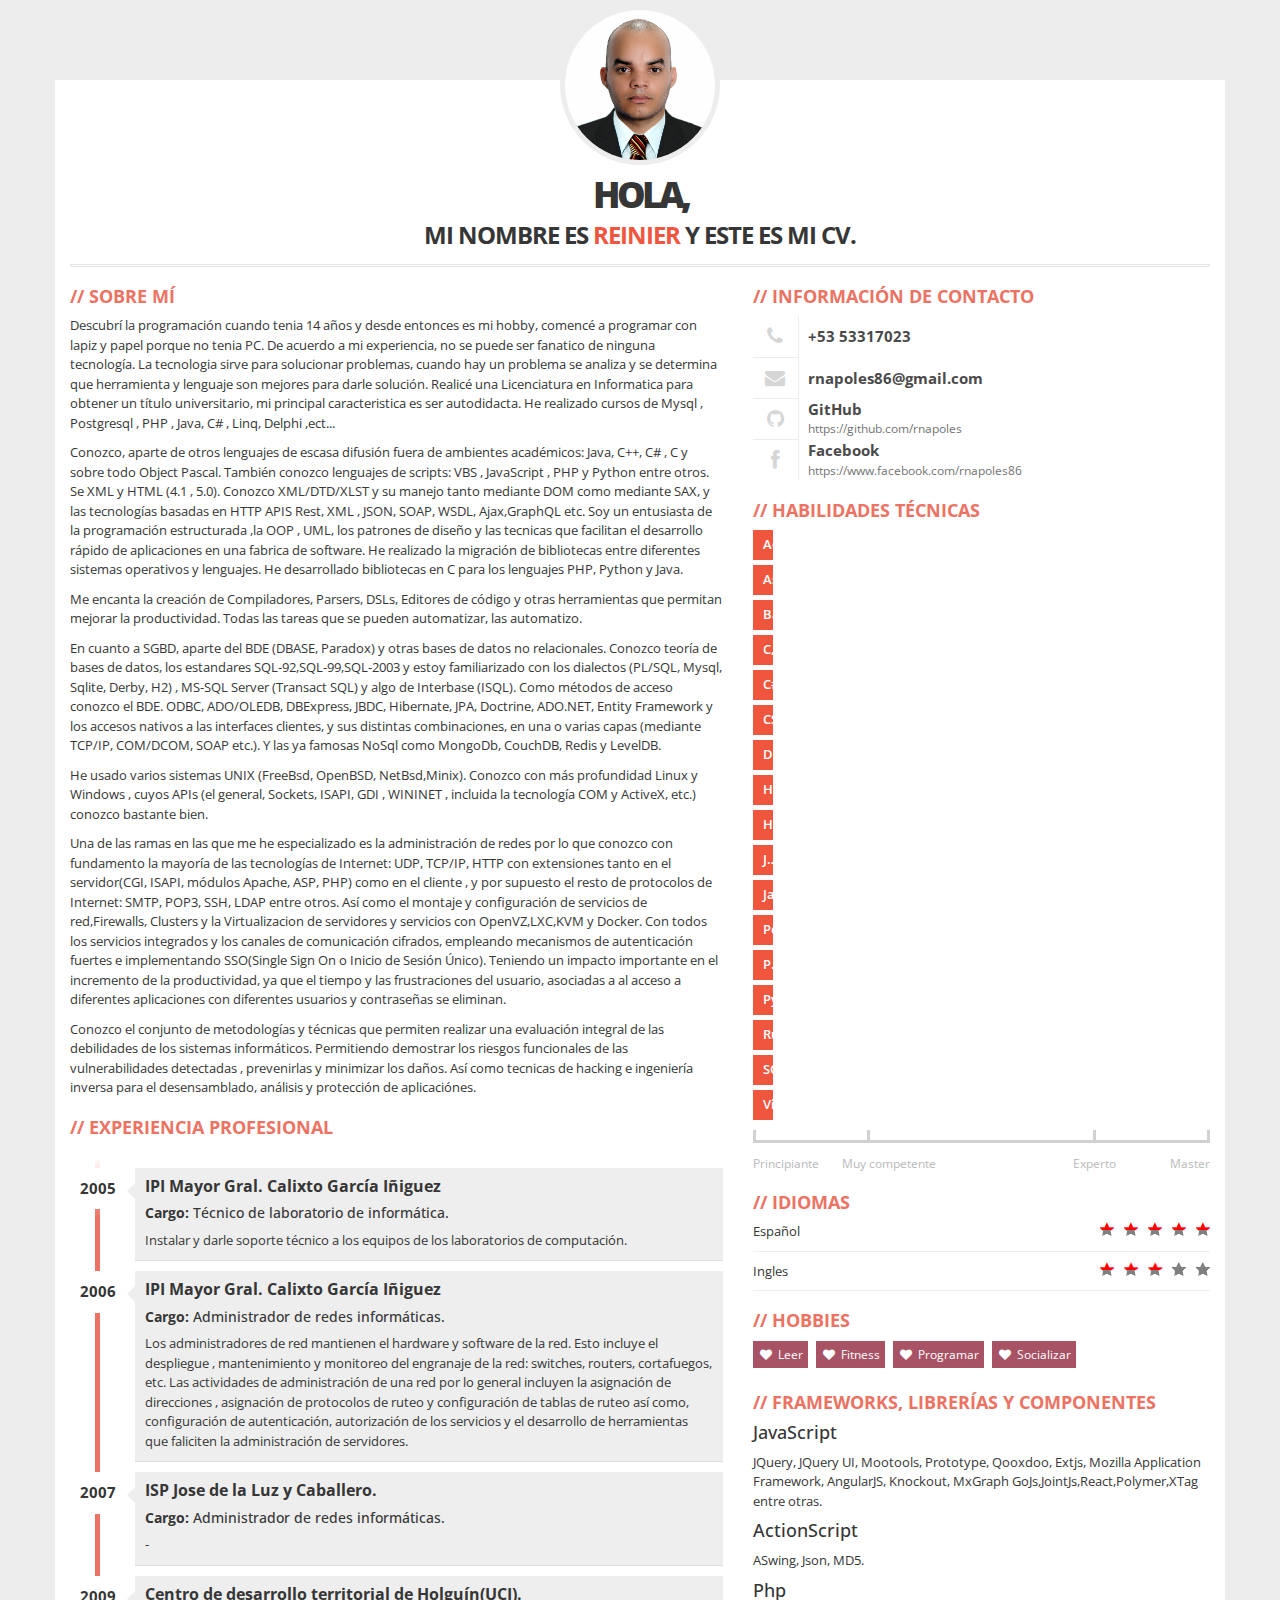
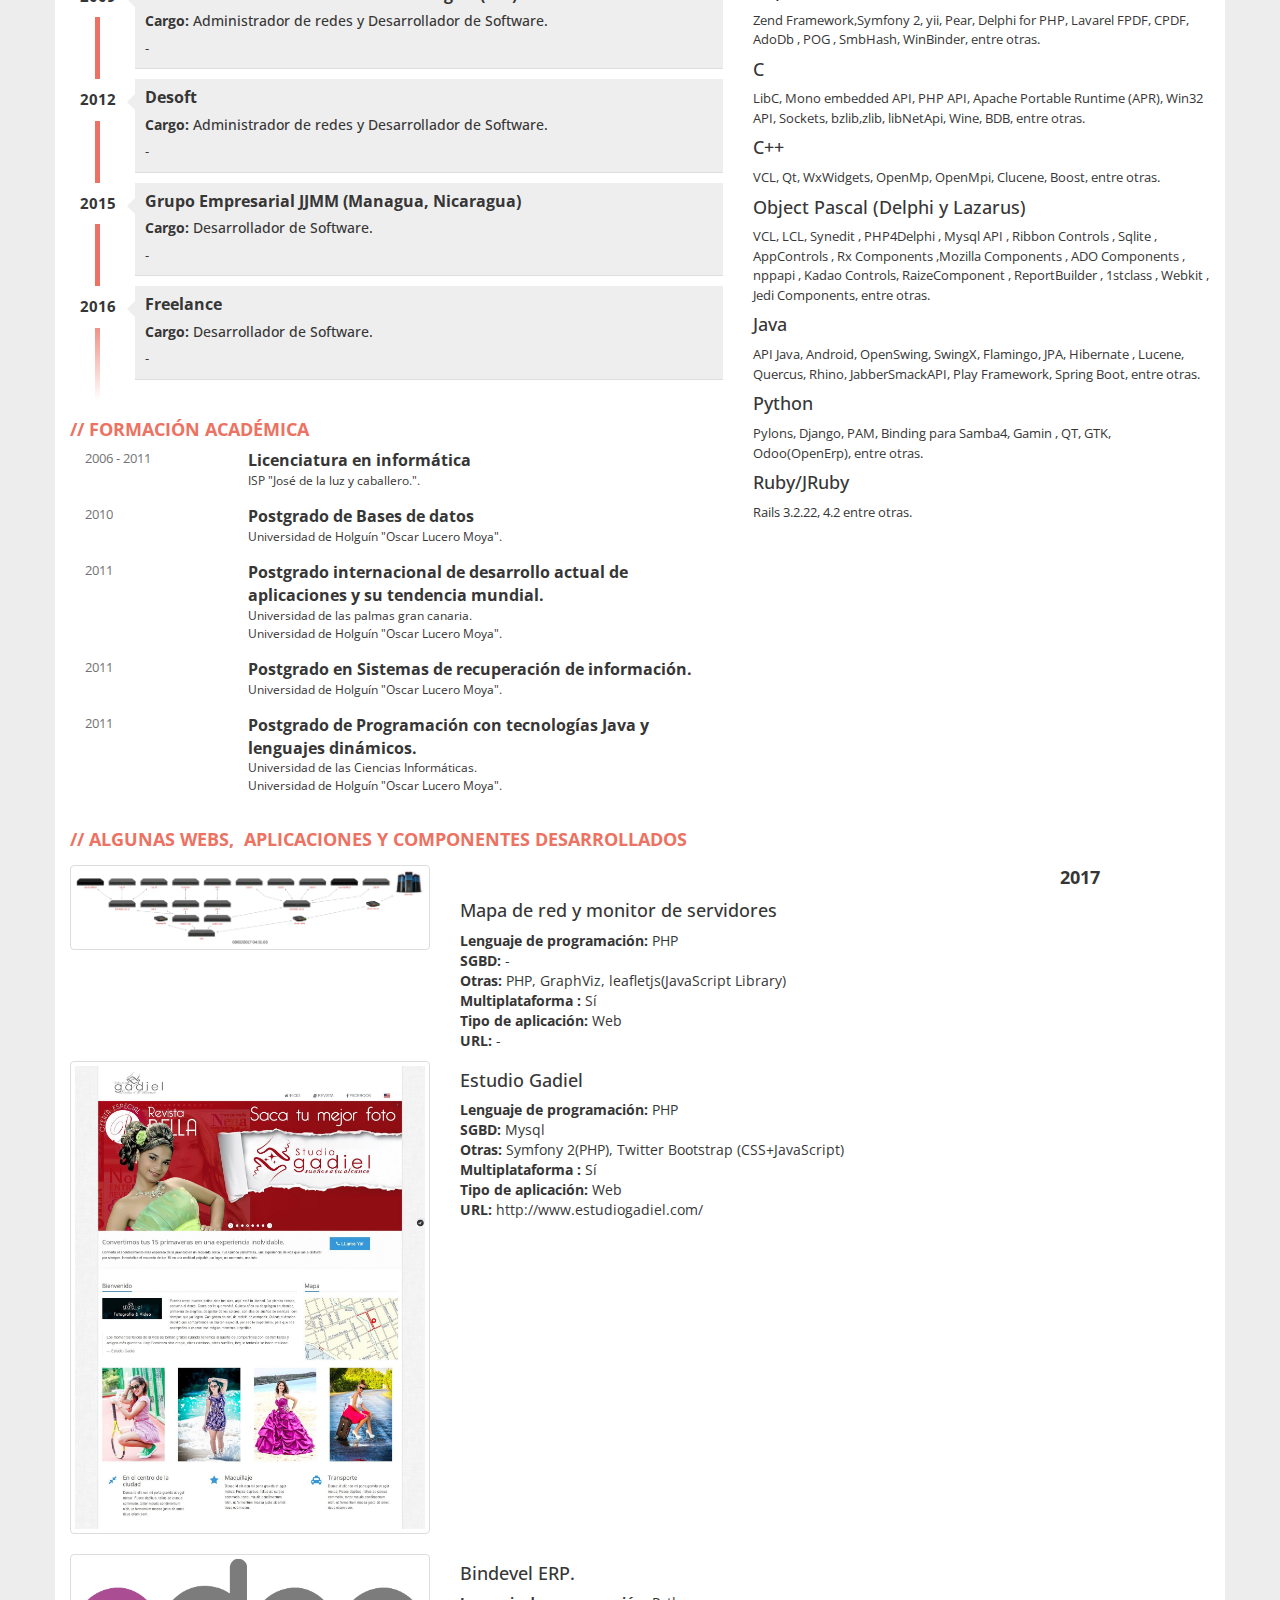
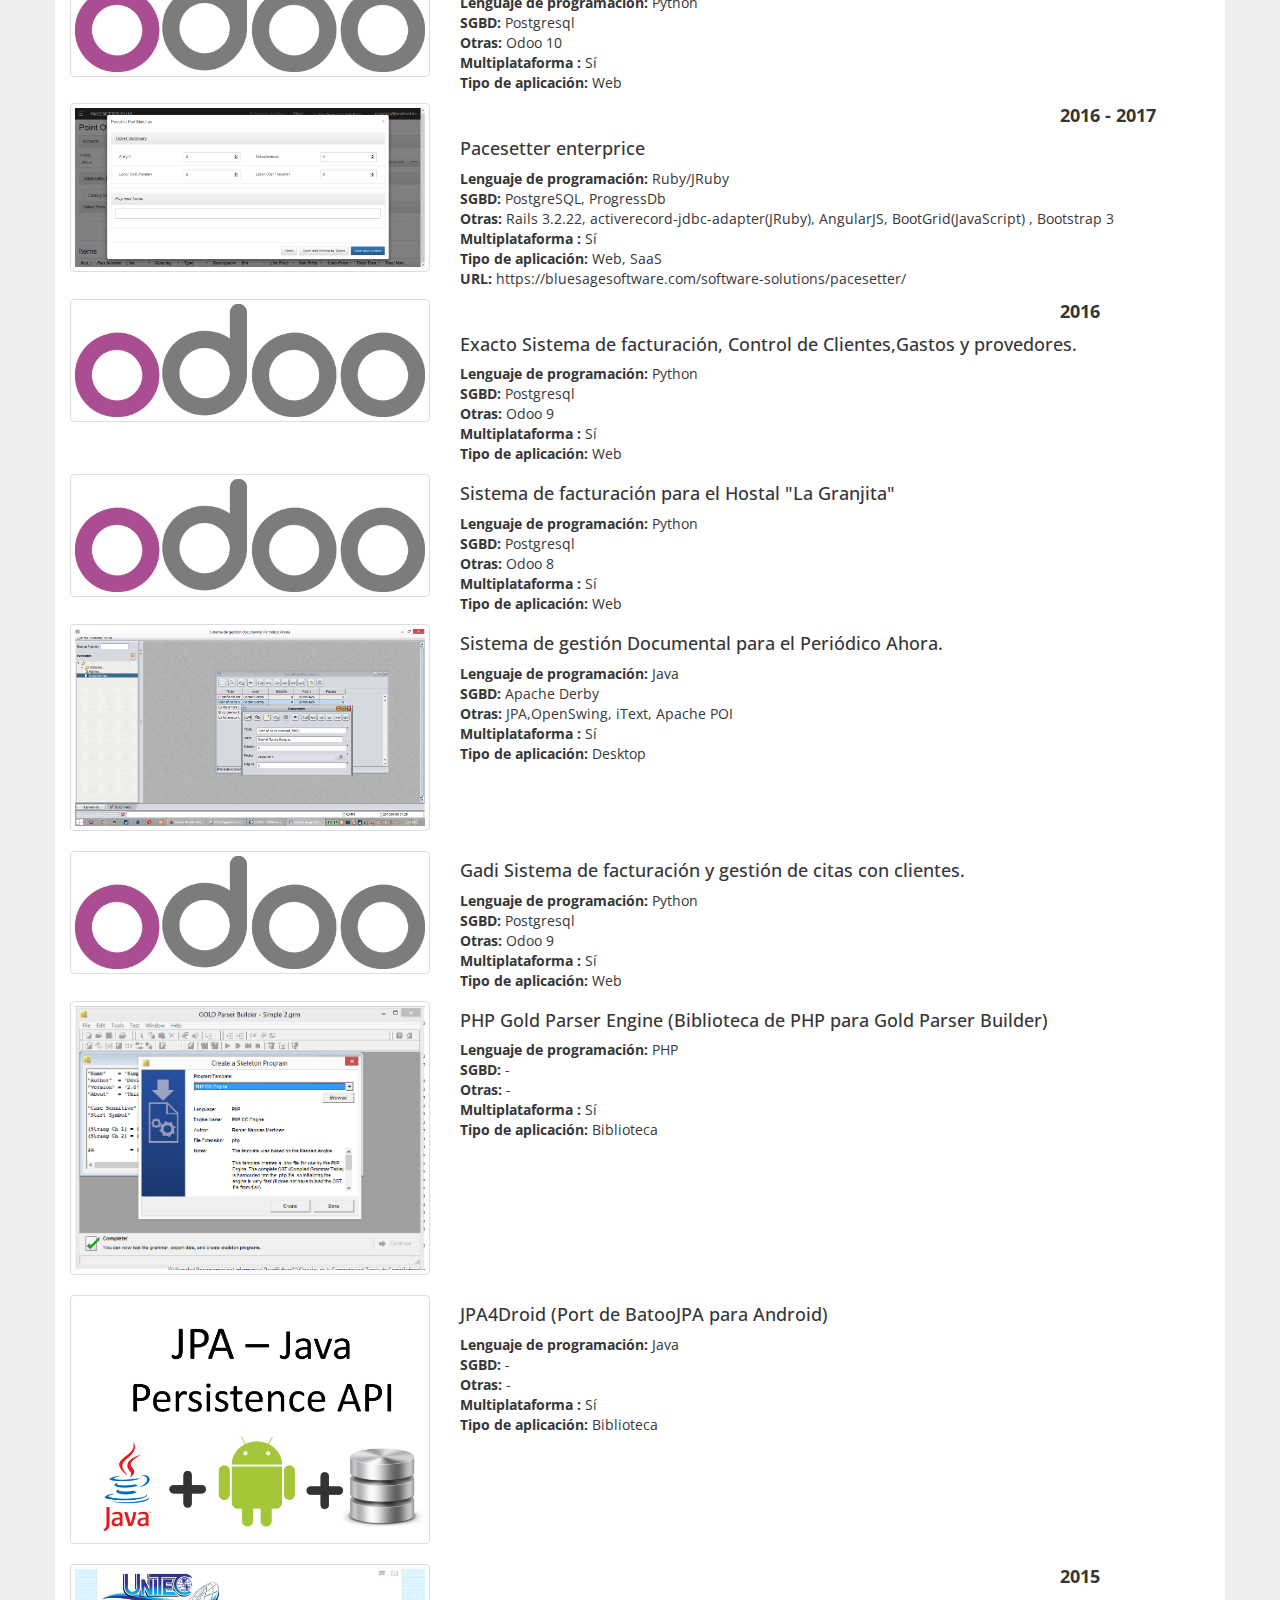
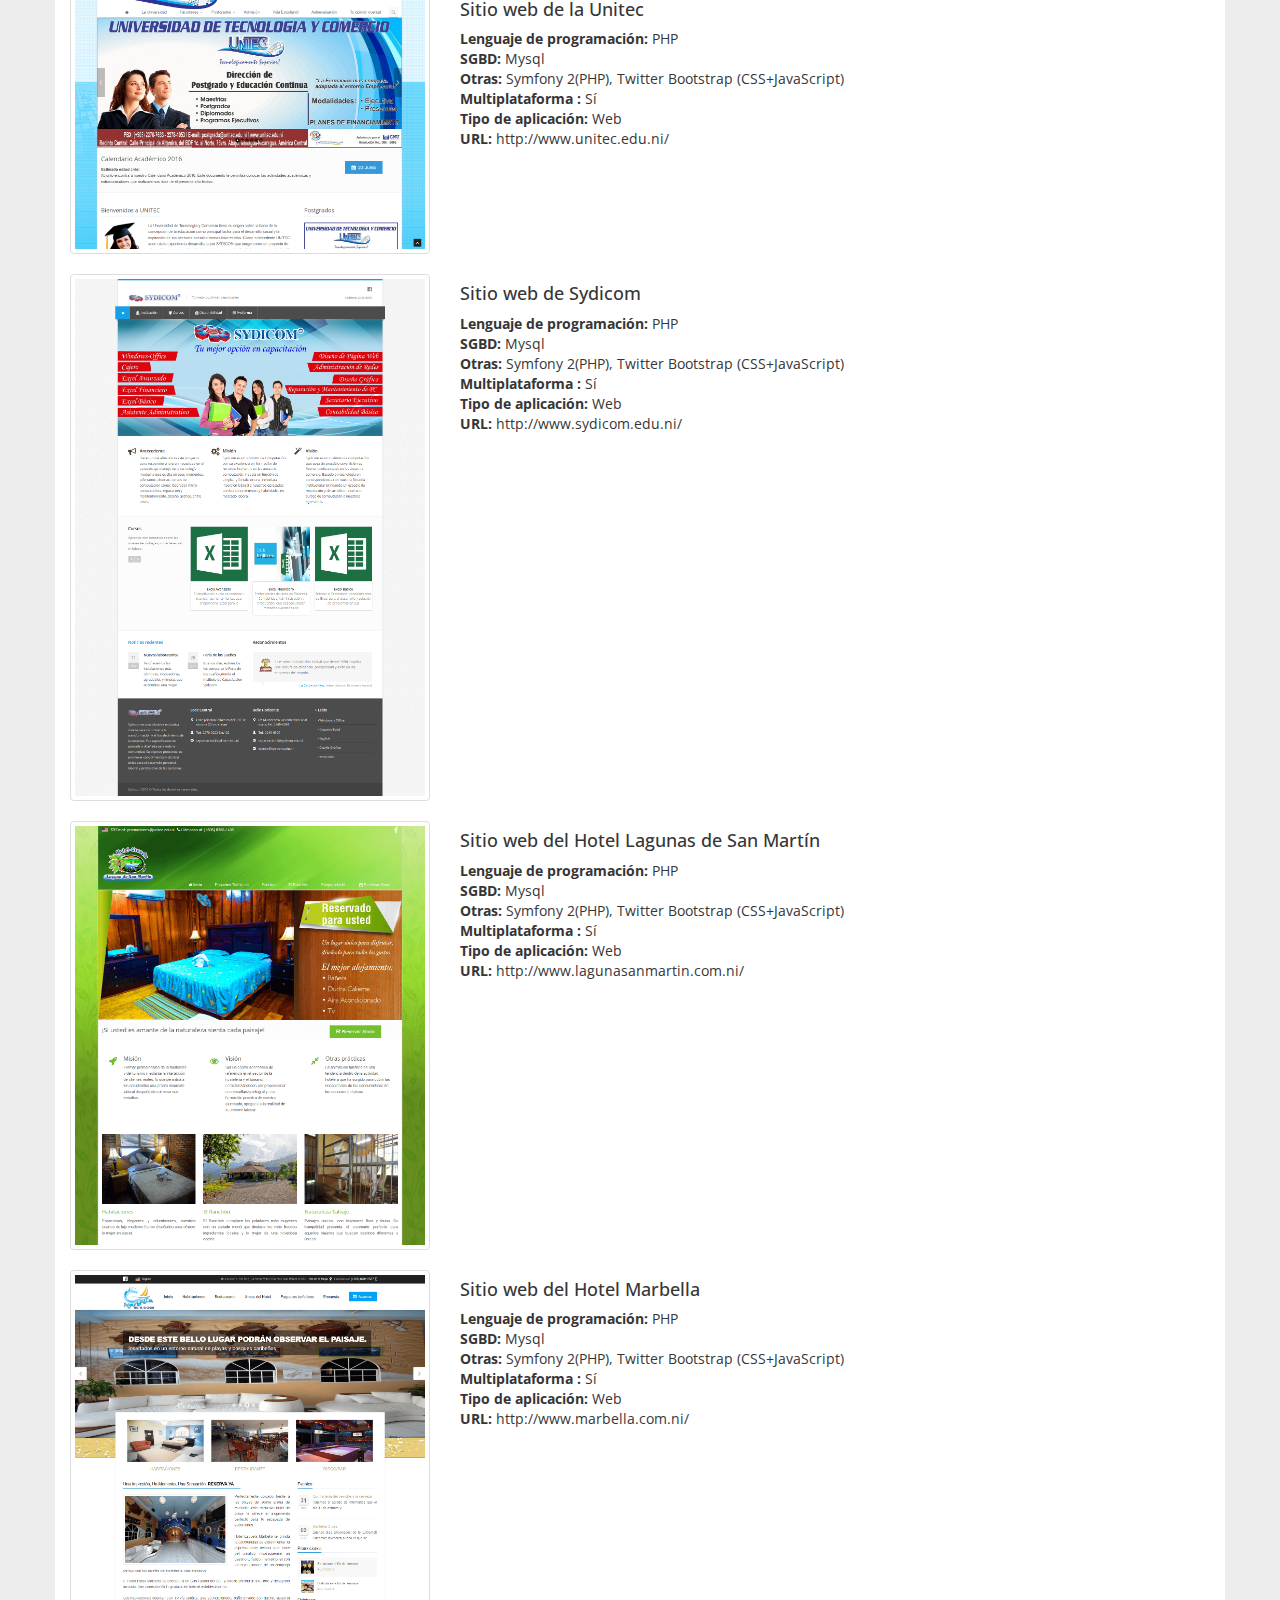
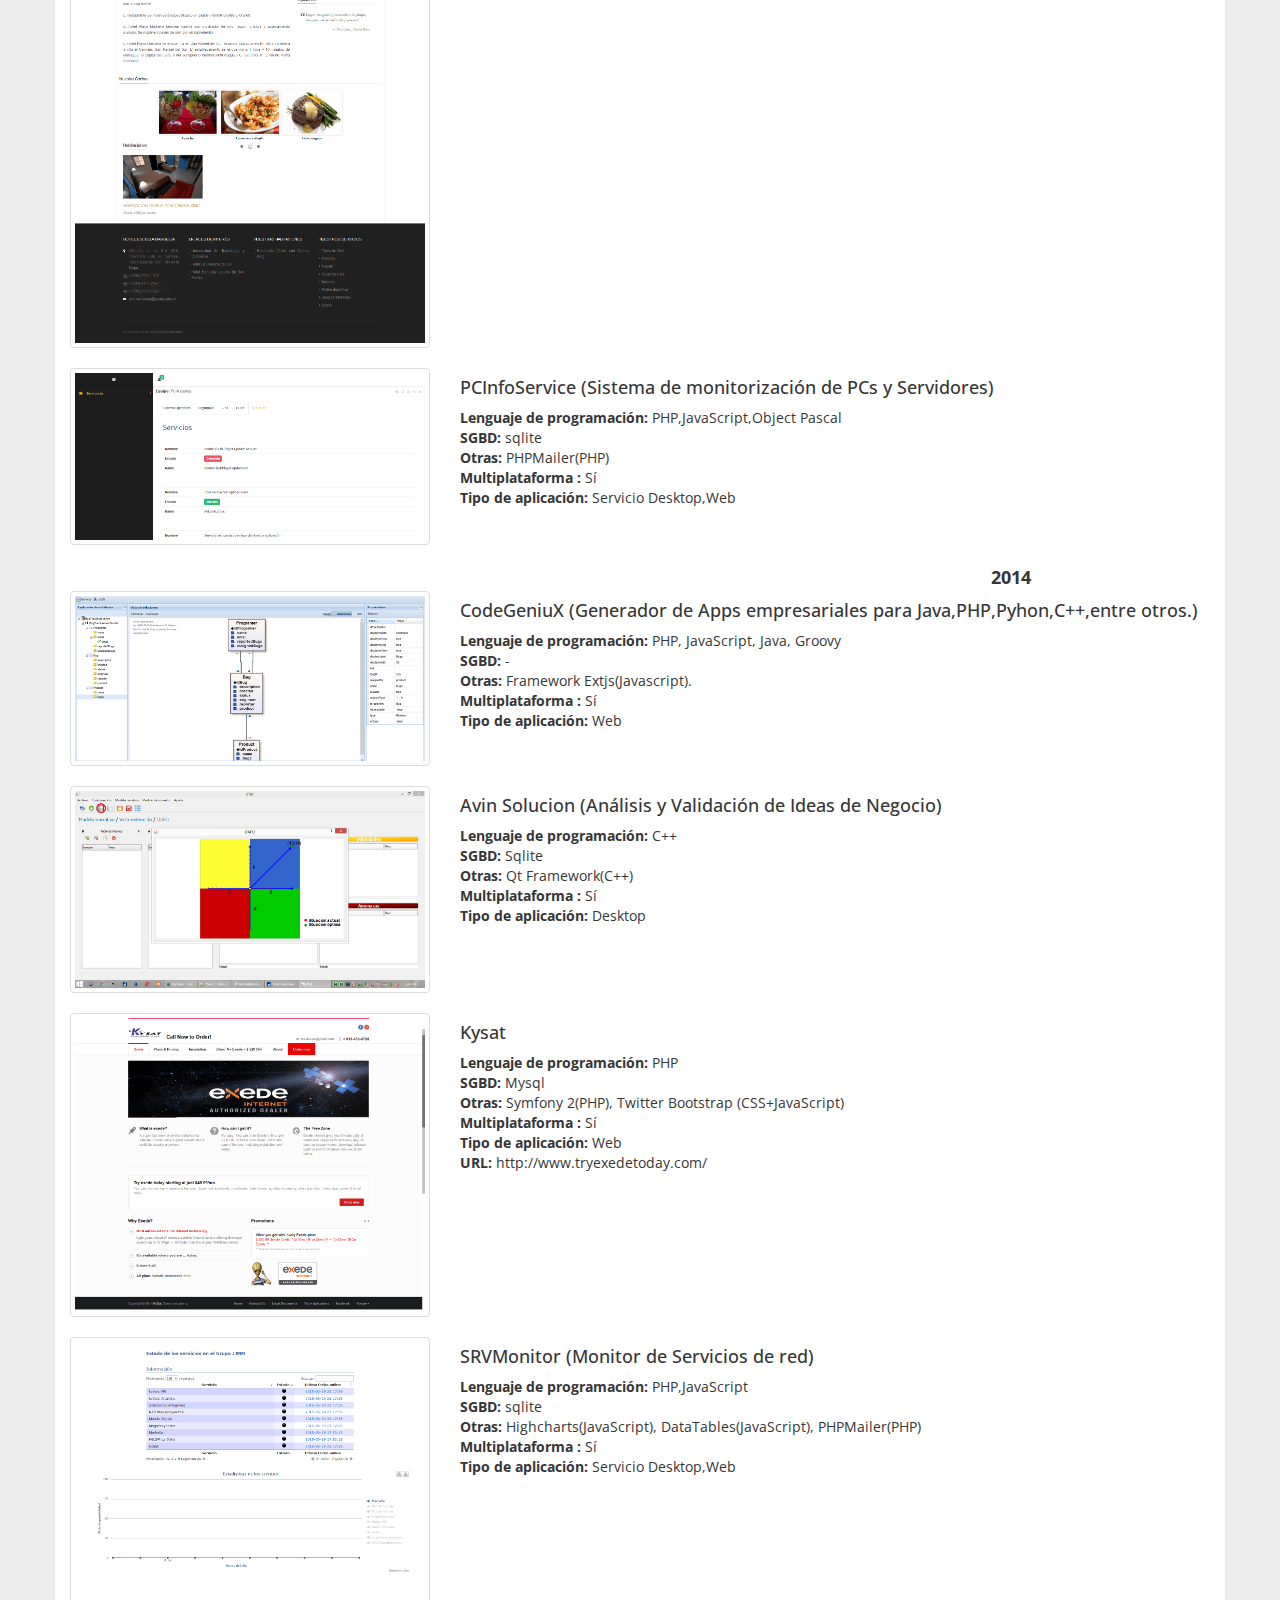
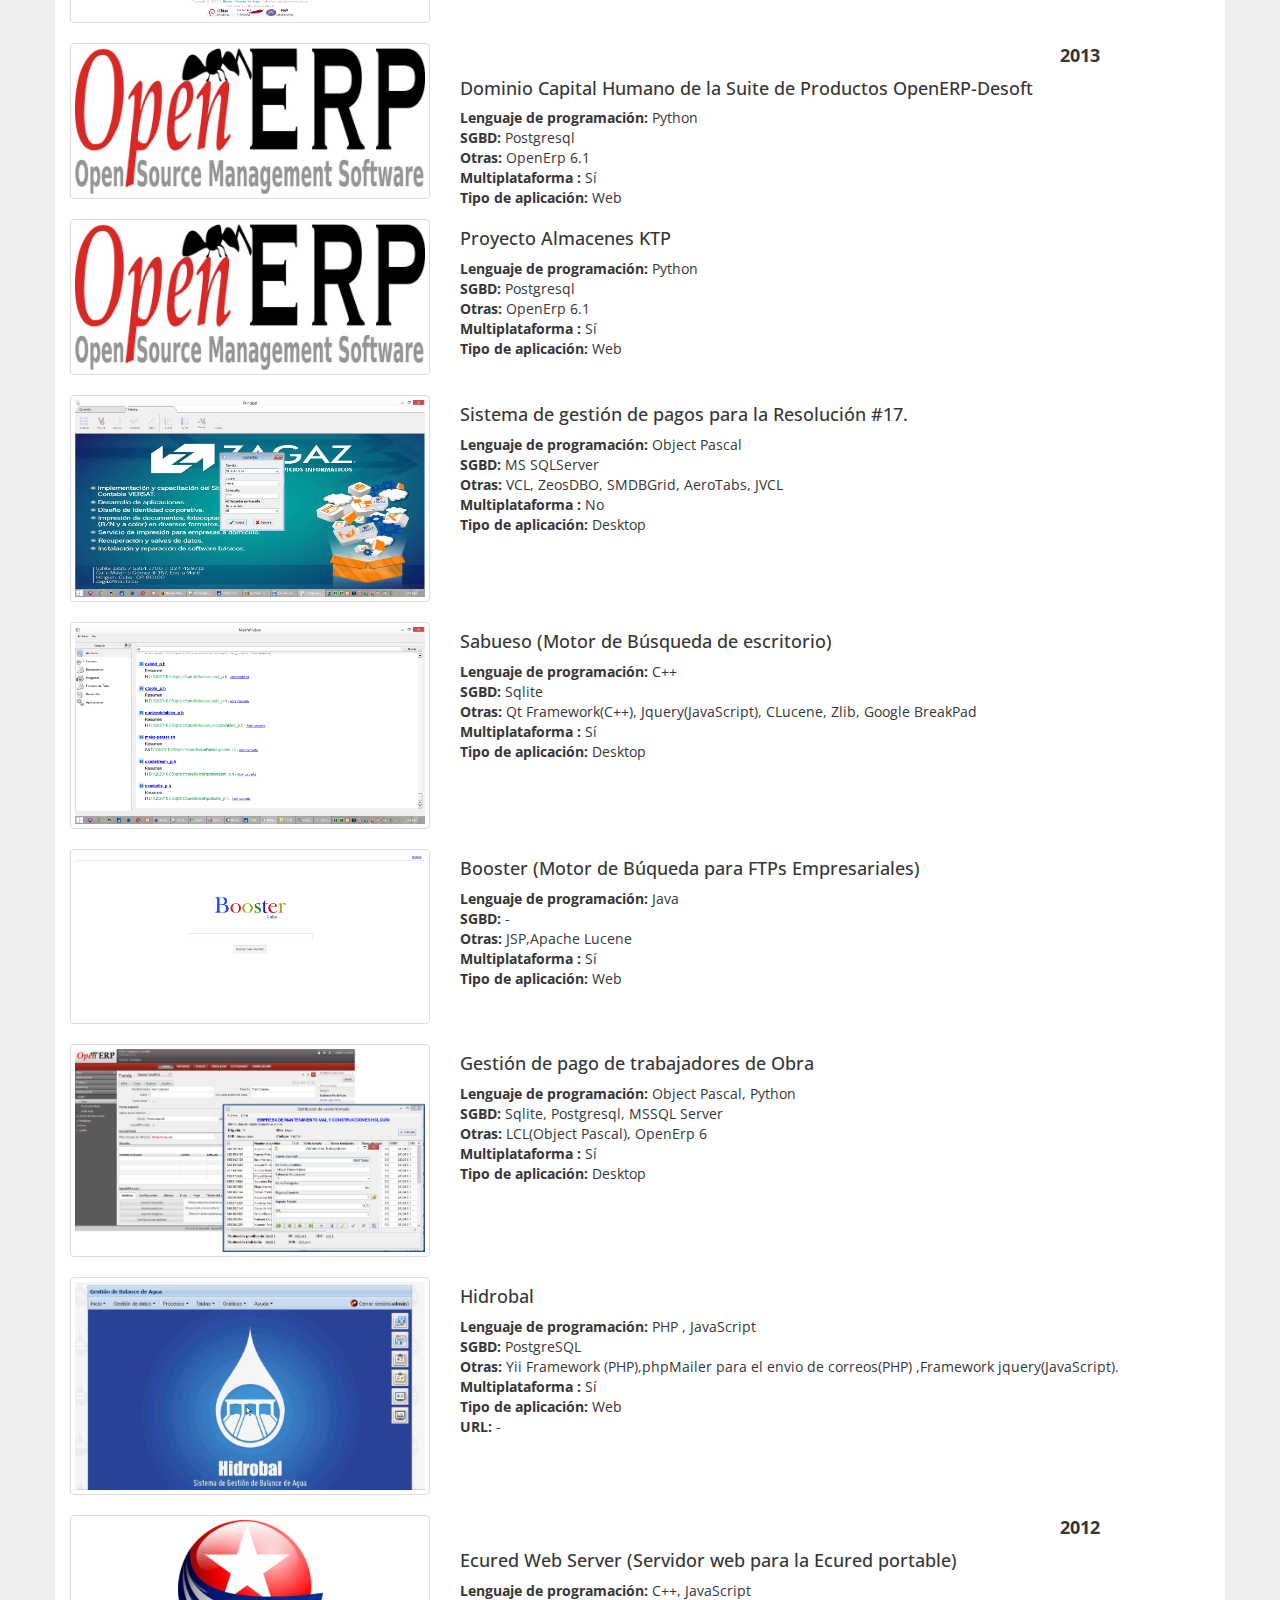
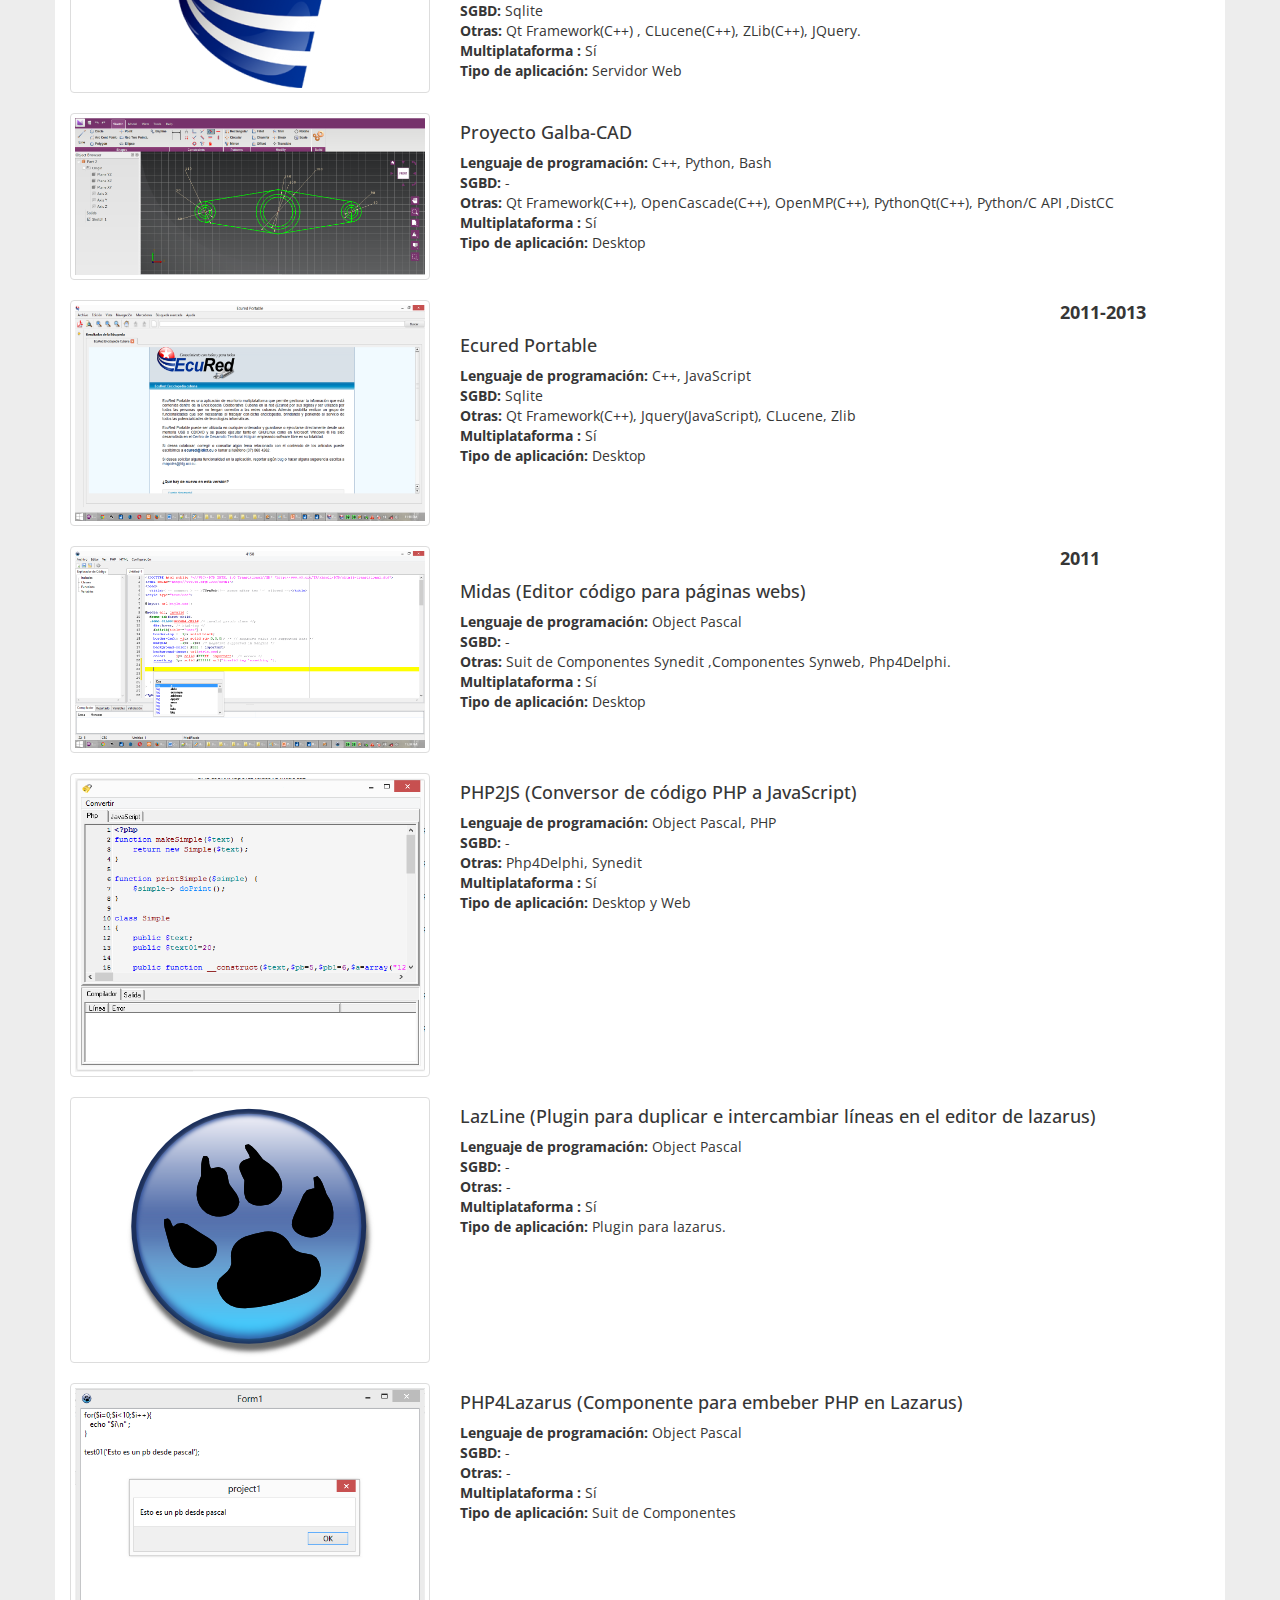
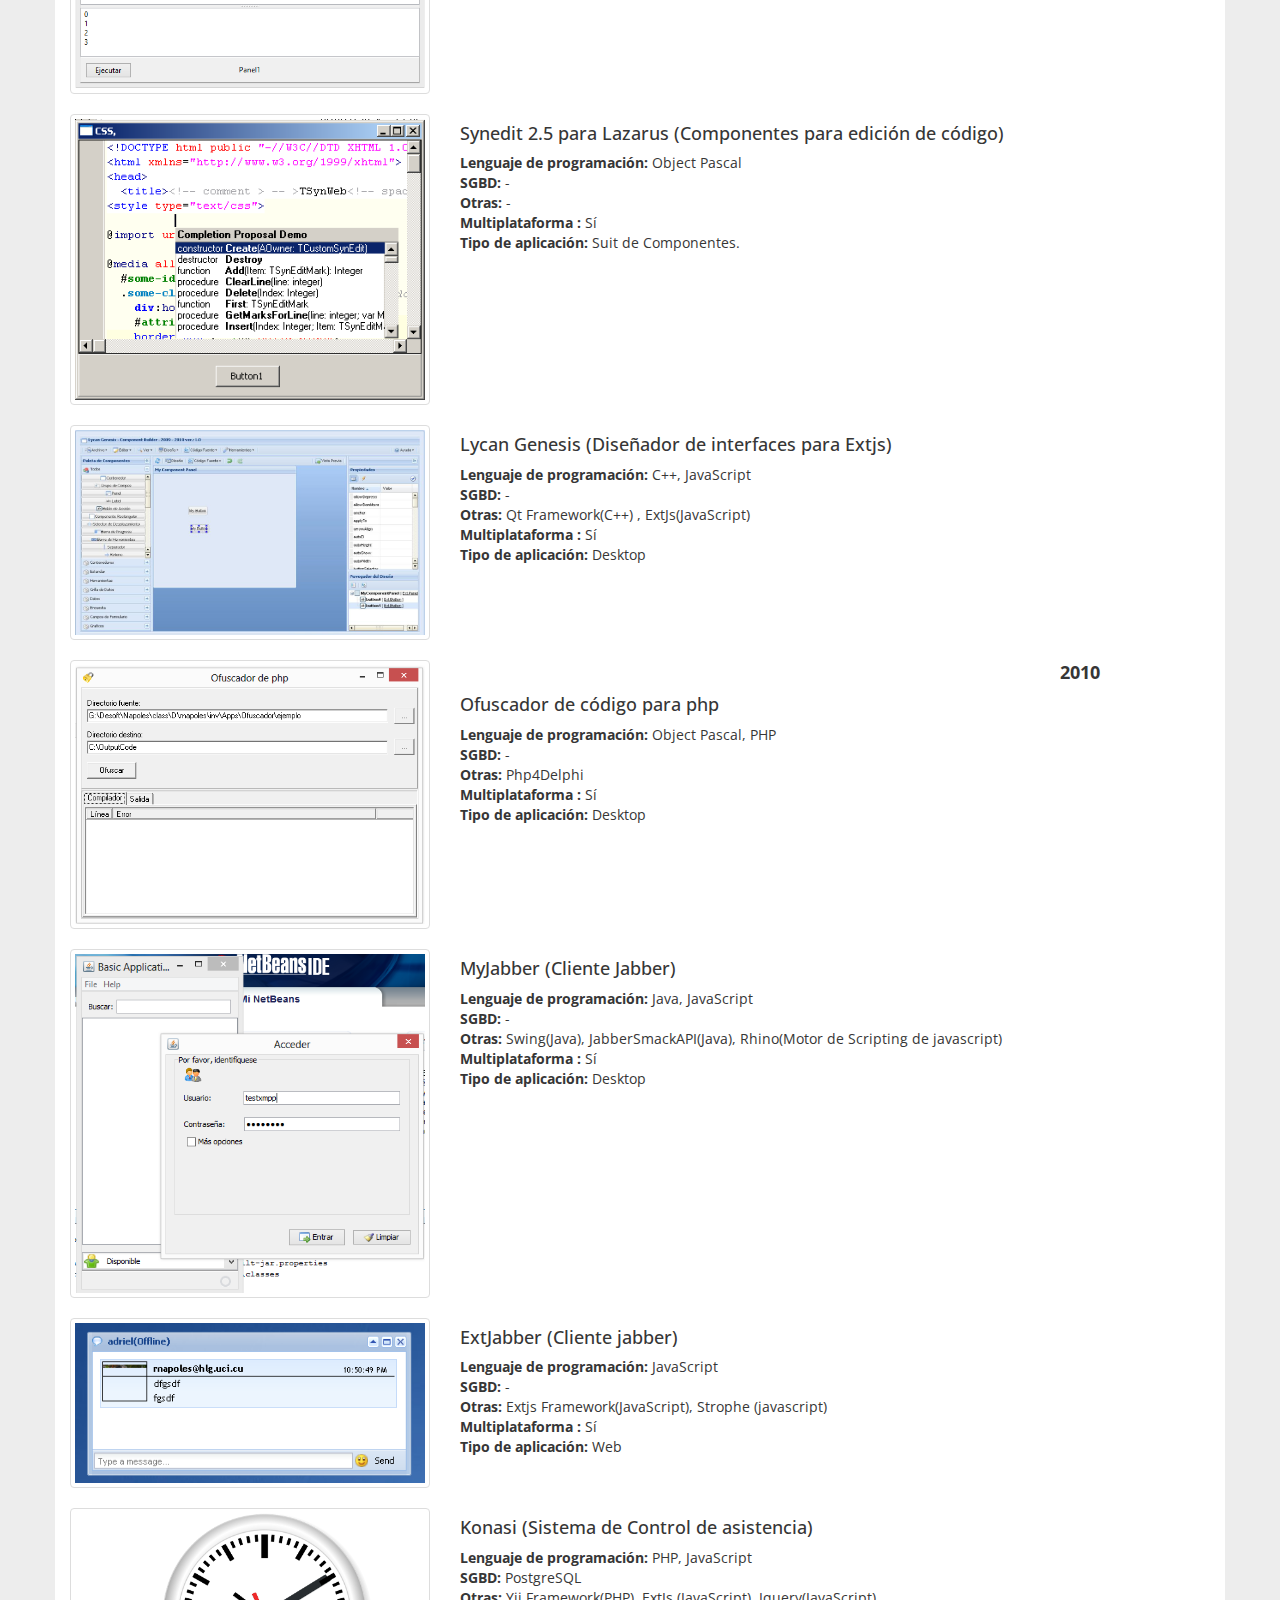
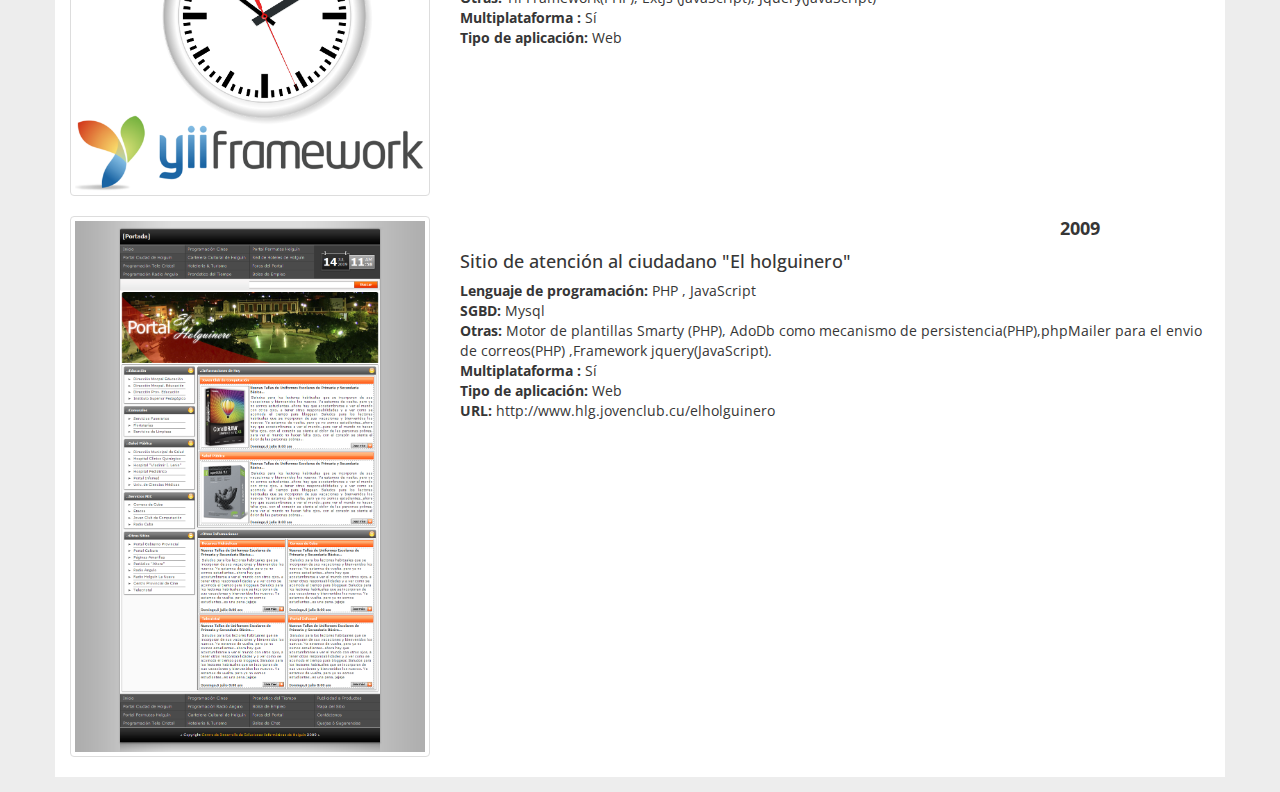
==== resume/index.html @ efaf10af "- update" ====
<!DOCTYPE html>
<html lang="en">
    <head>
    <meta charset="utf-8">
    <meta http-equiv="X-UA-Compatible" content="IE=edge,chrome=1" />
    <meta name="viewport" content="width=device-width, initial-scale=1">
    <title>Reinier N&aacute;poles Mart&iacute;nez</title>
    <link href="css/bootstrap.min.css" rel="stylesheet">
    <link href="css/font-awesome.css" rel="stylesheet">
    <link href="css/main.css" rel="stylesheet">
    <link rel="stylesheet" href="js/plugins/fancybox/jquery.fancybox.css">
    <!--[if lt IE 9]>
        <script src="js/html5shiv.js"></script>
        <script src="js/respond.min.js"></script>
    <![endif]-->
    </head>
    <body>
    <div class="container">
        <div class="row">
        <div class="col-xs-12">
            <div id="photo-header" class="text-center">
            <!-- PHOTO (AVATAR) -->
            <div id="photo">
                <img src="img/avatar/rnapoles.jpg" alt="avatar">
            </div>
            <div id="text-header">
                <h1>Hola,<br> mi nombre es <span>Reinier</span> y este es mi CV.</h1>
            </div>
            </div>
        </div>
        </div>
        <div class="row">

            <div class="col-xs-12 col-sm-7">
                <!-- ABOUT ME -->
                <div class="box">
                    <h2>Sobre m&iacute;</h2>
                    <p>
                        <p>
                            Descubrí la programación cuando tenia 14 años y desde entonces es mi hobby, comencé a programar con lapiz y
                            papel porque no tenia PC. 
                            De acuerdo a mi experiencia, no se puede ser fanatico de ninguna tecnología.
                            La tecnologia sirve para solucionar problemas, cuando hay un problema se analiza
                            y se determina que herramienta y lenguaje son mejores para darle solución.
                            Realicé una Licenciatura en Informatica para obtener 
                            un título universitario, mi principal caracteristica es ser autodidacta. He
                            realizado cursos de Mysql , Postgresql , PHP , Java, C# , Linq, Delphi ,ect... 
                        </p>
                        
                        <p>
                            Conozco, aparte de otros lenguajes de
                            escasa difusión fuera de ambientes académicos: Java, C++, C# , C y sobre todo 
                            Object Pascal. También conozco lenguajes de scripts: VBS , JavaScript , PHP y Python entre otros.
                            Se XML y HTML (4.1 , 5.0). Conozco XML/DTD/XLST y su manejo tanto mediante DOM como mediante SAX, y las tecnologías basadas en HTTP
                            APIS Rest, XML , JSON, SOAP, WSDL, Ajax,GraphQL etc. Soy un entusiasta de la programación estructurada ,la OOP 
                            , UML, los patrones de diseño y las tecnicas que facilitan el desarrollo r&aacute;pido de aplicaciones 
                            en una fabrica de software. He realizado la migración de bibliotecas
                            entre diferentes sistemas operativos y lenguajes. He desarrollado bibliotecas en C para los lenguajes PHP, Python y Java.
                        </p>

                        <p>
                            Me encanta la creación de Compiladores, Parsers, DSLs, Editores de código y otras herramientas que permitan mejorar
                            la productividad. Todas las tareas que se pueden automatizar, las automatizo.
                        </p>
                        
                        <p>
                            En cuanto a SGBD, aparte del BDE (DBASE, Paradox) y otras bases de datos no relacionales.  
                            Conozco  teoría de bases de datos, los estandares SQL-92,SQL-99,SQL-2003 y estoy familiarizado con los dialectos (PL/SQL, Mysql, Sqlite, Derby, H2)
                            , MS-SQL Server (Transact SQL) y algo de Interbase (ISQL). Como métodos de acceso conozco el BDE.
                            ODBC, ADO/OLEDB, DBExpress, JBDC, Hibernate, JPA, Doctrine, ADO.NET, Entity Framework y los accesos nativos 
                            a las interfaces clientes, y sus distintas combinaciones, en una o varias capas (mediante TCP/IP, COM/DCOM, SOAP etc.).
                            Y las ya famosas NoSql como MongoDb, CouchDB, Redis y LevelDB.
                            <br/>
                        </p>

                        <p>
                            He usado varios sistemas UNIX (FreeBsd, OpenBSD, NetBsd,Minix). Conozco con más profundidad Linux y  Windows
                            , cuyos APIs (el general, Sockets, ISAPI, GDI , WININET 
                            , incluida la tecnología COM y ActiveX, etc.) conozco bastante bien.
                        </p>
                        <p>
                            Una de las ramas en las que me he especializado es
                            la administración de redes por lo que conozco con fundamento la mayoría de las tecnologías de Internet:
                            UDP, TCP/IP, HTTP con extensiones tanto en el servidor(CGI, ISAPI, módulos Apache, ASP, PHP) como en el cliente
                            , y por supuesto el resto de protocolos de Internet: SMTP, POP3, SSH, LDAP entre otros. 
                            Así como el montaje y configuraci&oacute;n de servicios de red,Firewalls, Clusters y la Virtualizacion de servidores y servicios con OpenVZ,LXC,KVM y Docker.
                            Con todos los servicios integrados y los canales de comunicación cifrados, empleando mecanismos de autenticación fuertes e implementando SSO(Single Sign On o Inicio de Sesión Único).
                            Teniendo un impacto importante en el incremento de la productividad, ya que el tiempo y las frustraciones del usuario, asociadas a al acceso 
                            a diferentes aplicaciones con diferentes usuarios y contraseñas se eliminan.                            
                            <br/>
                        </p>

                        <p>
                            Conozco el conjunto de metodologías y t&eacute;cnicas que permiten realizar una evaluación integral de las debilidades de los sistemas informáticos.
                            Permitiendo demostrar los riesgos funcionales de las vulnerabilidades detectadas , prevenirlas y minimizar los daños.                       
                            As&iacute; como tecnicas de hacking e ingenier&iacute;a inversa para el desensamblado, an&aacute;lisis 
                            y protección de aplicaciónes.
                        </p>

                    </p>
                </div>

                <!-- EDUCATION -->
                <div class="box">
                <h2>Experiencia profesional</h2>
                <ul id="education" class="clearfix">

                    <li>
                        <div class="year pull-left">2005</div>
                        <div class="description pull-right">
                            <h3>IPI Mayor Gral. Calixto García Iñiguez </h3>
                            <h5><b>Cargo:</b> Técnico de laboratorio de informática.</h5>
                            <p>
                                Instalar y darle soporte técnico a los equipos de los laboratorios de computación. 
                            </p>
                        </div>
                    </li>

                    <li>
                        <div class="year pull-left">2006</div>
                        <div class="description pull-right">
                            <h3>IPI Mayor Gral. Calixto García Iñiguez </h3>
                            <h5><b>Cargo:</b> Administrador de redes informáticas.</h5>
                            <p>
                                Los administradores de red mantienen el hardware y software de la red. Esto incluye el despliegue
                                , mantenimiento y monitoreo del engranaje de la red: switches, routers, cortafuegos, etc. 
                                Las actividades de administración de una red por lo general incluyen la asignación de direcciones
                                , asignación de protocolos de ruteo y configuración de tablas de ruteo así como, configuración 
                                de autenticación, autorización de los servicios y el desarrollo de herramientas que faliciten 
                                la administraci&oacute;n de servidores. 
                            </p>
                        </div>
                    </li>

                    <li>
                        <div class="year pull-left">2007</div>
                        <div class="description pull-right">
                            <h3>ISP Jose de la Luz y Caballero. </h3>
                            <h5><b>Cargo:</b> Administrador de redes informáticas.</h5>
                            <p>
                                - 
                            </p>
                        </div>
                    </li>

                    <li>
                        <div class="year pull-left">2009</div>
                        <div class="description pull-right">
                            <h3>Centro de desarrollo territorial de Holguín(UCI). </h3>
                            <h5><b>Cargo:</b> Administrador de redes y Desarrollador de Software.</h5>
                            <p>
                                -
                            </p>
                        </div>
                    </li>

                    <li>
                        <div class="year pull-left">2012</div>
                        <div class="description pull-right">
                            <h3>Desoft </h3>
                            <h5><b>Cargo:</b> Administrador de redes y Desarrollador de Software.</h5>
                            <p>
                                -
                            </p>
                        </div>
                    </li>

                    <li>
                        <div class="year pull-left">2015</div>
                        <div class="description pull-right">
                            <h3>Grupo Empresarial JJMM (Managua, Nicaragua) </h3>
                            <h5><b>Cargo:</b> Desarrollador de Software.</h5>
                            <p>
                                -
                            </p>
                        </div>
                    </li>

                    <li>
                        <div class="year pull-left">2016</div>
                        <div class="description pull-right">
                            <h3>Freelance </h3>
                            <h5><b>Cargo:</b> Desarrollador de Software.</h5>
                            <p>
                                -
                            </p>
                        </div>
                    </li>

                </ul>
                </div>
                <!-- EXPERIENCES -->
                <div class="box">
                    <h2>Formación académica</h2>

                    <div class="job clearfix">
                        <div class="col-xs-3">
                            <div class="year">2006 - 2011</div>
                        </div>
                        <div class="col-xs-9">
                            <div class="profession">Licenciatura en informática</div>
                            <div class="description">
                                ISP "José de la luz y caballero.".
                            </div>
                        </div>
                    </div>

                    <div class="job clearfix">
                        <div class="col-xs-3">
                            <div class="year">2010</div>
                        </div>
                        <div class="col-xs-9">
                            <div class="profession">Postgrado de Bases de datos</div>
                            <div class="description">
                                Universidad de Holguín "Oscar Lucero Moya".
                            </div>
                        </div>
                    </div>

                    <div class="job clearfix">
                        <div class="col-xs-3">
                            <div class="year">2011</div>
                        </div>
                        <div class="col-xs-9">
                            <div class="profession">
                                Postgrado internacional  de desarrollo actual de aplicaciones y su tendencia mundial.
                            </div>
                            <div class="description">
                                Universidad de las palmas gran canaria.<br/>
                                Universidad de Holguín "Oscar Lucero Moya".
                            </div>
                        </div>
                    </div>

                    <div class="job clearfix">
                        <div class="col-xs-3">
                            <div class="year">2011</div>
                        </div>
                        <div class="col-xs-9">
                            <div class="profession">Postgrado en Sistemas de recuperación de información.</div>
                            <div class="description">
                                Universidad de Holguín "Oscar Lucero Moya".
                            </div>
                        </div>
                    </div>

                    <div class="job clearfix">
                        <div class="col-xs-3">
                            <div class="year">2011</div>
                        </div>
                        <div class="col-xs-9">
                            <div class="profession">Postgrado de Programación con tecnologías Java y lenguajes dinámicos.</div>
                            <div class="description">
                                Universidad de las Ciencias Inform&aacute;ticas.<br/>
                                Universidad de Holguín "Oscar Lucero Moya".
                            </div>
                        </div>
                    </div>

                </div>
            </div>

            <div class="col-xs-12 col-sm-5">
                <!-- CONTACT -->
                <div class="box clearfix">
                <h2>Informaci&oacute;n de Contacto</h2>
                <div class="contact-item">
                    <div class="icon pull-left text-center"><span class="fa fa-phone fa-fw"></span></div>
                    <div class="title only pull-right reverse2" data-website="32071335 35+"></div>
                </div>
                <div class="contact-item">
                    <div class="icon pull-left text-center"><span class="fa fa-envelope fa-fw"></span></div>
                    <div class="title only pull-right reverse" data-user="68selopanr" data-website="moc.liamg"></div>
                </div>
                <div class="contact-item">
                    <div class="icon pull-left text-center"><span class="fa fa-github fa-fw"></span></div>
                    <div class="title pull-right">GitHub</div>
                    <div class="description pull-right reverse2" data-website="selopanr/moc.buhtig//:sptth"></div>
                </div>
                <div class="contact-item">
                    <div class="icon pull-left text-center"><span class="fa fa-facebook fa-fw"></span></div>
                    <div class="title pull-right">Facebook</div>
                    <div class="description pull-right reverse2" data-website="68selopanr/moc.koobecaf.www//:sptth"></div>
                </div>
                </div>
                <!-- SKILLS -->
                <div class="box">
                    <h2>Habilidades T&Eacute;CNICAS</h2>
                    <div class="skills">
                        <div class="item-skills" data-percent="0.80">ActionScript</div>
                        <div class="item-skills" data-percent="0.40">Asm</div>
                        <div class="item-skills" data-percent="0.90">Bash, AWK</div>
                        <div class="item-skills" data-percent="0.80">C,C++</div>
                        <div class="item-skills" data-percent="0.90">C#</div>
                        <div class="item-skills" data-percent="0.70">CSS</div>
                        <div class="item-skills" data-percent="1.0">Delphi/Object Pascal</div>
                        <div class="item-skills" data-percent="0.90">Haxe</div>
                        <div class="item-skills" data-percent="0.90">Html</div>
                        <div class="item-skills" data-percent="0.95">Java</div>
                        <div class="item-skills" data-percent="0.85">JavaScript</div>
                        <div class="item-skills" data-percent="0.80">Perl</div>
                        <div class="item-skills" data-percent="1.00">PHP</div>
                        <div class="item-skills" data-percent="0.90">Python</div>
                        <div class="item-skills" data-percent="0.85">Ruby</div>
                        <div class="item-skills" data-percent="0.90">SQL</div>
                        <div class="item-skills" data-percent="0.90">Visual Basic (.NET,VBS,VBA)</div>
                        <div class="skills-legend clearfix">
                        <div class="legend-left legend">Principiante</div>
                        <div class="legend-left legend"><span>Muy competente</span></div>
                        <div class="legend-right legend"><span>Experto</span></div>
                        <div class="legend-right legend">Master</div>
                        </div>
                    </div>
                </div>

                <!-- LANGUAGES -->
                <div class="box">
                    <h2>Idiomas</h2>
                    <div id="language-skills">
                        <div class="skill">Espa&ntilde;ol 
                            <div class="icons pull-right">
                             <div style="width: 100%;" class="icons-red"></div>
                            </div>
                        </div>
                        <div class="skill">Ingles 
                            <div class="icons pull-right">
                                <div style="width: 60%;" class="icons-red"></div>
                            </div>
                        </div>
                    </div>
                </div>

                <!-- HOBBIES -->
                <div class="box">
                    <h2>Hobbies</h2>
                    <div class="hobby">Leer</div>
                    <div class="hobby">Fitness</div>
                    <div class="hobby">Programar</div>
                    <div class="hobby">Socializar</div>
                </div>

                <!-- Tecn -->
                <div class="box">
                    <h2>Frameworks, Librerías  y componentes </h2>

                    <div>
                        <h4>JavaScript</h4>
                        <p>
                            JQuery, JQuery UI, Mootools, Prototype, Qooxdoo, Extjs, 
                            Mozilla Application Framework, AngularJS, Knockout, MxGraph
                            GoJs,JointJs,React,Polymer,XTag entre otras.
                        </p>
                    </div>

                    <div>
                        <h4>ActionScript</h4>
                        <p>
                            ASwing, Json, MD5.
                        </p>
                    </div>

                    <div>
                        <h4>Php</h4>
                        <p>
                            Zend Framework,Symfony 2, yii, Pear, Delphi for PHP, Lavarel
                            FPDF, CPDF, AdoDb , POG , SmbHash, WinBinder, entre otras.
                        </p>
                    </div>

                    <div>
                        <h4>C</h4>
                        <p>
                            LibC, Mono embedded API, PHP API, Apache Portable Runtime (APR),
                             Win32 API, Sockets, bzlib,zlib, libNetApi, Wine, BDB, entre otras.
                        </p>
                    </div>

                    <div>
                        <h4>C++</h4>
                        <p>
                            VCL, Qt, WxWidgets, OpenMp, OpenMpi, Clucene, Boost, entre otras.
                        </p>
                    </div>

                    <div>
                        <h4>Object Pascal (Delphi y Lazarus)</h4>
                        <p>
                            VCL, LCL, Synedit , PHP4Delphi , Mysql API , Ribbon Controls 
                            , Sqlite , AppControls , Rx Components  ,Mozilla Components 
                            , ADO Components , nppapi , Kadao Controls, RaizeComponent 
                            , ReportBuilder , 1stclass , Webkit , Jedi Components, entre otras.
                        </p>
                    </div>

                    <div>
                        <h4>Java</h4>
                        <p>
                            API Java, Android, OpenSwing, SwingX, Flamingo, JPA, Hibernate
                            , Lucene, Quercus, Rhino, JabberSmackAPI, Play Framework, Spring Boot, entre otras.
                        </p>
                    </div>

                    <div>
                        <h4>Python</h4>
                        <p>
                            Pylons, Django, PAM, Binding para Samba4, Gamin
                            , QT, GTK, Odoo(OpenErp), entre otras.
                        </p>
                    </div>

                    <div>
                        <h4>Ruby/JRuby</h4>
                        <p>
                            Rails 3.2.22, 4.2 entre otras.
                        </p>
                    </div>

                </div>

            </div>
        </div>

        <div class="box">
            <h2>Algunas Webs,&nbsp;&nbsp;Aplicaciones y Componentes desarrollados</h2>
        </div>


        <!-- NetMap -->
        <div class="row">

            
            <div class="col-sm-4">
                <a class="thumbnail fancybox" rel="gallery-1" href="img/projects/netmap.png">
                    <img alt="Estudio Gadiel" src="img/projects/netmap.png" class="media-object" data-holder-rendered="true">
                </a>
            </div>


            <div class="col-sm-8 project-desc">
                <span class="p-year text-center">2017</span>
                
                <h4>Mapa de red y monitor de servidores</h4>
                <ul>
                    <li>
                        <b>Lenguaje de programación:</b> PHP
                    </li>
                    <li>
                        <b>SGBD:</b> -
                    </li>
                    <li>
                        <b>Otras:</b> PHP, GraphViz, leafletjs(JavaScript Library)
                    </li>
                    <li>
                        <b>Multiplataforma :</b> Sí
                    </li>
                    <li>
                        <b>Tipo de aplicación:</b> Web
                    </li>
                    <li>
                        <b>URL:</b> -
                    </li>
                </ul>
            </div>

        </div>

        <!-- Estudio Gadiel -->
        <div class="row">

            <div class="col-sm-4">
                <a class="thumbnail fancybox" rel="gallery-1" href="img/projects/estudioGadiel.jpg">
                    <img alt="Estudio Gadiel" src="img/projects/estudioGadiel.jpg" class="media-object" data-holder-rendered="true">
                </a>
            </div>

            <div class="col-sm-8 project-desc">
                <h4>Estudio Gadiel</h4>
                <ul>
                    <li>
                        <b>Lenguaje de programación:</b> PHP
                    </li>
                    <li>
                        <b>SGBD:</b> Mysql
                    </li>
                    <li>
                        <b>Otras:</b> Symfony 2(PHP), Twitter Bootstrap (CSS+JavaScript)
                    </li>
                    <li>
                        <b>Multiplataforma :</b> Sí
                    </li>
                    <li>
                        <b>Tipo de aplicación:</b> Web
                    </li>
                    <li>
                        <b>URL:</b> http://www.estudiogadiel.com/
                    </li>
                </ul>
            </div>

        </div>

        <!-- Bindevel. -->
        <div class="row">

            <div class="col-sm-4">
                <a class="thumbnail" href="javascript:void(0);">
                    <img alt="Bindevel ERP" src="img/projects/odoo.png" class="media-object" data-holder-rendered="true">
                </a>
            </div>

            <div class="col-sm-8 project-desc">
                <h4>Bindevel ERP.</h4>
                <ul>
                    <li>
                        <b>Lenguaje de programación:</b> Python
                    </li>
                    <li>
                        <b>SGBD:</b> Postgresql
                    </li>
                    <li>
                        <b>Otras:</b> Odoo 10
                    </li>
                    <li>
                        <b>Multiplataforma :</b> Sí
                    </li>
                    <li>
                        <b>Tipo de aplicación:</b> Web
                    </li>
                </ul>
            </div>

        </div>

        <!-- Pacesetter -->
        <div class="row">

            <div class="col-sm-4">
                <a class="thumbnail fancybox" rel="gallery-1" href="img/projects/pacesetter-enterprice.png">
                    <img alt="Pacesetter enterprice" src="img/projects/pacesetter-enterprice.png" class="media-object" data-holder-rendered="true">
                </a>
            </div>

            <div class="col-sm-8 project-desc">
                <span class="p-year text-center">2016 - 2017</span>
                <h4>Pacesetter enterprice</h4>
                <ul>
                    <li>
                        <b>Lenguaje de programación:</b> Ruby/JRuby
                    </li>
                    <li>
                        <b>SGBD:</b> PostgreSQL, ProgressDb
                    </li>
                    <li>
                        <b>Otras:</b> Rails 3.2.22, activerecord-jdbc-adapter(JRuby), AngularJS, BootGrid(JavaScript)
                        , Bootstrap 3
                    </li>
                    <li>
                        <b>Multiplataforma :</b> Sí
                    </li>
                    <li>
                        <b>Tipo de aplicación:</b> Web, SaaS
                    </li>
                    <li>
                        <b>URL:</b> https://bluesagesoftware.com/software-solutions/pacesetter/
                    </li>
                </ul>
            </div>

        </div>      

        <!-- Exacto. -->
        <div class="row">

            <div class="col-sm-4">
                <a class="thumbnail" href="javascript:void(0);">
                    <img alt="Exacto" src="img/projects/odoo.png" class="media-object" data-holder-rendered="true">
                </a>
            </div>

            <div class="col-sm-8 project-desc">
                <span class="p-year text-center">2016</span>
                <h4>Exacto Sistema de facturación, Control de Clientes,Gastos y provedores.</h4>
                <ul>
                    <li>
                        <b>Lenguaje de programación:</b> Python
                    </li>
                    <li>
                        <b>SGBD:</b> Postgresql
                    </li>
                    <li>
                        <b>Otras:</b> Odoo 9
                    </li>
                    <li>
                        <b>Multiplataforma :</b> Sí
                    </li>
                    <li>
                        <b>Tipo de aplicación:</b> Web
                    </li>
                </ul>
            </div>

        </div>

        <!-- La Granjita -->
        <div class="row">

            <div class="col-sm-4">
                <a class="thumbnail" href="javascript:void(0);">
                    <img alt="La Granjita" src="img/projects/odoo.png" class="media-object" data-holder-rendered="true">
                </a>
            </div>

            <div class="col-sm-8 project-desc">
                <h4>Sistema de facturación para el Hostal "La Granjita"</h4>
                <ul>
                    <li>
                        <b>Lenguaje de programación:</b> Python
                    </li>
                    <li>
                        <b>SGBD:</b> Postgresql
                    </li>
                    <li>
                        <b>Otras:</b> Odoo 8
                    </li>
                    <li>
                        <b>Multiplataforma :</b> Sí
                    </li>
                    <li>
                        <b>Tipo de aplicación:</b> Web
                    </li>
                </ul>
            </div>

        </div>
        
        <!-- SGDPA -->
        <div class="row">

            <div class="col-sm-4">
                <a class="thumbnail fancybox" rel="gallery-1" href="img/projects/SGDPA.png">
                    <img alt="SGDPA" src="img/projects/SGDPA.png" class="media-object" data-holder-rendered="true">
                </a>
            </div>

            <div class="col-sm-8 project-desc">
                <h4>Sistema de gestión Documental para el Peri&oacute;dico Ahora.</h4>
                <ul>
                    <li>
                        <b>Lenguaje de programación:</b> Java
                    </li>
                    <li>
                        <b>SGBD:</b> Apache Derby
                    </li>
                    <li>
                        <b>Otras:</b> JPA,OpenSwing, iText, Apache POI
                    </li>
                    <li>
                        <b>Multiplataforma :</b> Sí
                    </li>
                    <li>
                        <b>Tipo de aplicación:</b> Desktop
                    </li>
                </ul>
            </div>

        </div>

        <!-- Gadi. -->
        <div class="row">

            <div class="col-sm-4">
                <a class="thumbnail" href="javascript:void(0);">
                    <img alt="Gadi" src="img/projects/odoo.png" class="media-object" data-holder-rendered="true">
                </a>
            </div>

            <div class="col-sm-8 project-desc">
                <h4>Gadi Sistema de facturación y gestión de citas con clientes.</h4>
                <ul>
                    <li>
                        <b>Lenguaje de programación:</b> Python
                    </li>
                    <li>
                        <b>SGBD:</b> Postgresql
                    </li>
                    <li>
                        <b>Otras:</b> Odoo 9
                    </li>
                    <li>
                        <b>Multiplataforma :</b> Sí
                    </li>
                    <li>
                        <b>Tipo de aplicación:</b> Web
                    </li>
                </ul>
            </div>

        </div>

        <!-- PHP Gold Parser Engine -->
        <div class="row">

            <div class="col-sm-4">
                <a class="thumbnail fancybox" rel="gallery-1" href="img/projects/PHPGoldEngine.png">
                    <img alt="PHP Gold Engine" src="img/projects/PHPGoldEngine.png" class="media-object" data-holder-rendered="true">
                </a>
            </div>

            <div class="col-sm-8 project-desc">
                <h4>PHP Gold Parser Engine (Biblioteca de PHP para Gold Parser Builder)</h4>
                <ul>
                    <li>
                        <b>Lenguaje de programación:</b> PHP
                    </li>
                    <li>
                        <b>SGBD:</b> -
                    </li>
                    <li>
                        <b>Otras:</b> -
                    </li>
                    <li>
                        <b>Multiplataforma :</b> Sí
                    </li>
                    <li>
                        <b>Tipo de aplicación:</b> Biblioteca
                    </li>
                </ul>
            </div>

        </div>

        <!-- JPA4Droid -->
        <div class="row">

            <div class="col-sm-4">
                <a class="thumbnail" href="javascript:void(0);">
                    <img alt="Booster" src="img/projects/JPA4Droid.png" class="media-object" data-holder-rendered="true">
                </a>
            </div>

            <div class="col-sm-8 project-desc">
                <h4>JPA4Droid (Port de BatooJPA para Android)</h4>
                <ul>
                    <li>
                        <b>Lenguaje de programación:</b> Java
                    </li>
                    <li>
                        <b>SGBD:</b> -
                    </li>
                    <li>
                        <b>Otras:</b> -
                    </li>
                    <li>
                        <b>Multiplataforma :</b> Sí
                    </li>
                    <li>
                        <b>Tipo de aplicación:</b> Biblioteca
                    </li>
                </ul>
            </div>

        </div>

        <!-- Unitec -->
        <div class="row">

            <div class="col-sm-4">
                <a class="thumbnail fancybox" rel="gallery-1" href="img/projects/unitec.png">
                    <img alt="Unitec" src="img/projects/unitec.png" class="media-object" data-holder-rendered="true">
                </a>
            </div>

            <div class="col-sm-8 project-desc">
                <span class="p-year text-center">2015</span>
                <h4>Sitio web de la Unitec</h4>
                <ul>
                    <li>
                        <b>Lenguaje de programación:</b> PHP
                    </li>
                    <li>
                        <b>SGBD:</b> Mysql
                    </li>
                    <li>
                        <b>Otras:</b> Symfony 2(PHP), Twitter Bootstrap (CSS+JavaScript)
                    </li>
                    <li>
                        <b>Multiplataforma :</b> Sí
                    </li>
                    <li>
                        <b>Tipo de aplicación:</b> Web
                    </li>
                    <li>
                        <b>URL:</b> http://www.unitec.edu.ni/
                    </li>
                </ul>
            </div>

        </div>

        <!-- Sydicom -->
        <div class="row">

            <div class="col-sm-4">
                <a class="thumbnail fancybox" rel="gallery-1" href="img/projects/sydicom.png">
                    <img alt="Sydicom" src="img/projects/sydicom.png" class="media-object" data-holder-rendered="true">
                </a>
            </div>

            <div class="col-sm-8 project-desc">
                <h4>Sitio web de Sydicom</h4>
                <ul>
                    <li>
                        <b>Lenguaje de programación:</b> PHP
                    </li>
                    <li>
                        <b>SGBD:</b> Mysql
                    </li>
                    <li>
                        <b>Otras:</b> Symfony 2(PHP), Twitter Bootstrap (CSS+JavaScript)
                    </li>
                    <li>
                        <b>Multiplataforma :</b> Sí
                    </li>
                    <li>
                        <b>Tipo de aplicación:</b> Web
                    </li>
                    <li>
                        <b>URL:</b> http://www.sydicom.edu.ni/
                    </li>
                </ul>
            </div>

        </div>

        <!-- Laguna San Martín -->
        <div class="row">

            <div class="col-sm-4">
                <a class="thumbnail fancybox" rel="gallery-1" href="img/projects/lagunasanmartin.png">
                    <img alt="Lagunas de San Martín" src="img/projects/lagunasanmartin.png" class="media-object" data-holder-rendered="true">
                </a>
            </div>

            <div class="col-sm-8 project-desc">
                <h4>Sitio web del Hotel Lagunas de San Martín</h4>
                <ul>
                    <li>
                        <b>Lenguaje de programación:</b> PHP
                    </li>
                    <li>
                        <b>SGBD:</b> Mysql
                    </li>
                    <li>
                        <b>Otras:</b> Symfony 2(PHP), Twitter Bootstrap (CSS+JavaScript)
                    </li>
                    <li>
                        <b>Multiplataforma :</b> Sí
                    </li>
                    <li>
                        <b>Tipo de aplicación:</b> Web
                    </li>
                    <li>
                        <b>URL:</b> http://www.lagunasanmartin.com.ni/
                    </li>
                </ul>
            </div>

        </div>

        <!-- Marbella -->
        <div class="row">

            <div class="col-sm-4">
                <a class="thumbnail fancybox" rel="gallery-1" href="img/projects/marbella.png">
                    <img alt="Hotel Marbella" src="img/projects/marbella.png" class="media-object" data-holder-rendered="true">
                </a>
            </div>

            <div class="col-sm-8 project-desc">
                <h4>Sitio web del Hotel Marbella</h4>
                <ul>
                    <li>
                        <b>Lenguaje de programación:</b> PHP
                    </li>
                    <li>
                        <b>SGBD:</b> Mysql
                    </li>
                    <li>
                        <b>Otras:</b> Symfony 2(PHP), Twitter Bootstrap (CSS+JavaScript)
                    </li>
                    <li>
                        <b>Multiplataforma :</b> Sí
                    </li>
                    <li>
                        <b>Tipo de aplicación:</b> Web
                    </li>
                    <li>
                        <b>URL:</b> http://www.marbella.com.ni/
                    </li>
                </ul>
            </div>

        </div>


        <!-- PCInfoService -->
        <div class="row">

            <div class="col-sm-4">
                <a class="thumbnail fancybox" rel="gallery-1" href="img/projects/PCInfoService.png">
                    <img alt="PCInfoService" src="img/projects/PCInfoService.png" class="media-object" data-holder-rendered="true">
                </a>
            </div>

            <div class="col-sm-8 project-desc">
                <h4>PCInfoService (Sistema de monitorización de PCs y Servidores) </h4>
                <ul>
                    <li>
                        <b>Lenguaje de programación:</b> PHP,JavaScript,Object Pascal
                    </li>
                    <li>
                        <b>SGBD:</b> sqlite
                    </li>
                    <li>
                        <b>Otras:</b> PHPMailer(PHP)
                    </li>
                    <li>
                        <b>Multiplataforma :</b> Sí
                    </li>
                    <li>
                        <b>Tipo de aplicación:</b> Servicio Desktop,Web
                    </li>
                </ul>
            </div>

        </div>

        <!-- CodeGeniuX -->
        <div class="row">
            <span class="p-year text-center">2014</span>
            <div class="col-sm-4">
                <a class="thumbnail fancybox" rel="gallery-1" href="img/projects/codegeniux.png">
                    <img alt="Sisaus" src="img/projects/codegeniux.png" class="media-object" data-holder-rendered="true">
                </a>
            </div>

            <div class="col-sm-8 project-desc">
                
                <h4>CodeGeniuX (Generador de Apps empresariales para Java,PHP,Pyhon,C++,entre otros.)</h4>
                <ul>
                    <li>
                        <b>Lenguaje de programación:</b> PHP, JavaScript, Java, Groovy
                    </li>
                    <li>
                        <b>SGBD:</b> -
                    </li>
                    <li>
                        <b>Otras:</b> Framework Extjs(Javascript).
                    </li>
                    <li>
                        <b>Multiplataforma :</b> Sí
                    </li>
                    <li>
                        <b>Tipo de aplicación:</b> Web
                    </li>
                </ul>
            </div>

        </div>

        <!-- Avin -->
        <div class="row">

            <div class="col-sm-4">
                <a class="thumbnail fancybox" rel="gallery-1" href="img/projects/avin.png">
                    <img alt="Avin" src="img/projects/avin.png" class="media-object" data-holder-rendered="true">
                </a>
            </div>

            <div class="col-sm-8 project-desc">
                <h4>Avin Solucion (An&aacute;lisis y Validaci&oacute;n de Ideas de Negocio)</h4>
                <ul>
                    <li>
                        <b>Lenguaje de programación:</b> C++
                    </li>
                    <li>
                        <b>SGBD:</b> Sqlite
                    </li>
                    <li>
                        <b>Otras:</b> Qt Framework(C++)
                    </li>
                    <li>
                        <b>Multiplataforma :</b> Sí
                    </li>
                    <li>
                        <b>Tipo de aplicación:</b> Desktop
                    </li>
                </ul>
            </div>

        </div>

        <!-- Kysat -->
        <div class="row">

            <div class="col-sm-4">
                <a class="thumbnail fancybox" rel="gallery-1" href="img/projects/tryexedetoday.png">
                    <img alt="Kysat" src="img/projects/tryexedetoday.png" class="media-object" data-holder-rendered="true">
                </a>
            </div>

            <div class="col-sm-8 project-desc">
                <h4>Kysat</h4>
                <ul>
                    <li>
                        <b>Lenguaje de programación:</b> PHP
                    </li>
                    <li>
                        <b>SGBD:</b> Mysql
                    </li>
                    <li>
                        <b>Otras:</b> Symfony 2(PHP), Twitter Bootstrap (CSS+JavaScript)
                    </li>
                    <li>
                        <b>Multiplataforma :</b> Sí
                    </li>
                    <li>
                        <b>Tipo de aplicación:</b> Web
                    </li>
                    <li>
                        <b>URL:</b> http://www.tryexedetoday.com/
                    </li>
                </ul>
            </div>

        </div>

        <!-- SRVMonitor -->
        <div class="row">

            <div class="col-sm-4">
                <a class="thumbnail fancybox" rel="gallery-1" href="img/projects/srvmonitor.png">
                    <img alt="SRVMonitor" src="img/projects/srvmonitor.png" class="media-object" data-holder-rendered="true">
                </a>
            </div>

            <div class="col-sm-8 project-desc">
                
                <h4>SRVMonitor (Monitor de Servicios de red) </h4>
                <ul>
                    <li>
                        <b>Lenguaje de programación:</b> PHP,JavaScript
                    </li>
                    <li>
                        <b>SGBD:</b> sqlite
                    </li>
                    <li>
                        <b>Otras:</b> Highcharts(JavaScript), DataTables(JavaScript), PHPMailer(PHP)
                    </li>
                    <li>
                        <b>Multiplataforma :</b> Sí
                    </li>
                    <li>
                        <b>Tipo de aplicación:</b> Servicio Desktop,Web
                    </li>
                </ul>
            </div>

        </div>

        <!-- Dominio Capital Humano -->
        <div class="row">

            <div class="col-sm-4">
                <a class="thumbnail" href="javascript:void(0);">
                    <img alt="Dominio Capital Humano KTP" src="img/projects/openerp.jpg" class="media-object" data-holder-rendered="true">
                </a>
            </div>

            <div class="col-sm-8 project-desc">
                <span class="p-year text-center">2013</span>
                <h4>Dominio Capital Humano de la Suite de Productos OpenERP-Desoft </h4>
                <ul>
                    <li>
                        <b>Lenguaje de programación:</b> Python
                    </li>
                    <li>
                        <b>SGBD:</b> Postgresql
                    </li>
                    <li>
                        <b>Otras:</b> OpenErp 6.1
                    </li>
                    <li>
                        <b>Multiplataforma :</b> Sí
                    </li>
                    <li>
                        <b>Tipo de aplicación:</b> Web
                    </li>
                </ul>
            </div>

        </div>

        <!-- Proyecto Almacenes KTP -->
        <div class="row">

            <div class="col-sm-4">
                <a class="thumbnail" href="javascript:void(0);">
                    <img alt="Proyecto Almacenes KTP" src="img/projects/openerp.jpg" class="media-object" data-holder-rendered="true">
                </a>
            </div>

            <div class="col-sm-8 project-desc">

                <h4>Proyecto Almacenes KTP </h4>
                <ul>
                    <li>
                        <b>Lenguaje de programación:</b> Python
                    </li>
                    <li>
                        <b>SGBD:</b> Postgresql
                    </li>
                    <li>
                        <b>Otras:</b> OpenErp 6.1
                    </li>
                    <li>
                        <b>Multiplataforma :</b> Sí
                    </li>
                    <li>
                        <b>Tipo de aplicación:</b> Web
                    </li>
                </ul>
            </div>

        </div>
        
        <!-- Complemento Zagaz -->
        <div class="row">

            <div class="col-sm-4">
                <a class="thumbnail fancybox" rel="gallery-1" href="img/projects/complementoZagaz.png">
                    <img alt="Complemento Zagaz" src="img/projects/complementoZagaz.png" class="media-object" data-holder-rendered="true">
                </a>
            </div>

            <div class="col-sm-8 project-desc">
                
                <h4>Sistema de gestión de pagos para la Resoluci&oacute;n #17.</h4>
                <ul>
                    <li>
                        <b>Lenguaje de programación:</b> Object Pascal
                    </li>
                    <li>
                        <b>SGBD:</b> MS SQLServer
                    </li>
                    <li>
                        <b>Otras:</b> VCL, ZeosDBO, SMDBGrid, AeroTabs, JVCL 
                    </li>
                    <li>
                        <b>Multiplataforma :</b> No
                    </li>
                    <li>
                        <b>Tipo de aplicación:</b> Desktop
                    </li>
                </ul>
            </div>

        </div>

        <!-- Sabueso -->
        <div class="row">

            <div class="col-sm-4">
                <a class="thumbnail fancybox" rel="gallery-1" href="img/projects/Sabueso.png">
                    <img alt="SRVMonitor" src="img/projects/Sabueso.png" class="media-object" data-holder-rendered="true">
                </a>
            </div>

            <div class="col-sm-8 project-desc">
                
                <h4>Sabueso (Motor de B&uacute;squeda de escritorio) </h4>
                <ul>
                    <li>
                        <b>Lenguaje de programación:</b> C++
                    </li>
                    <li>
                        <b>SGBD:</b> Sqlite
                    </li>
                    <li>
                        <b>Otras:</b> Qt Framework(C++), Jquery(JavaScript), CLucene, Zlib, Google BreakPad
                    </li>
                    <li>
                        <b>Multiplataforma :</b> Sí
                    </li>
                    <li>
                        <b>Tipo de aplicación:</b> Desktop
                    </li>
                </ul>
            </div>

        </div>
        
        <!-- Booster -->
        <div class="row">

            <div class="col-sm-4">
                <a class="thumbnail fancybox" rel="gallery-1" href="img/projects/Booster.png">
                    <img alt="Booster" src="img/projects/Booster.png" class="media-object" data-holder-rendered="true">
                </a>
            </div>

            <div class="col-sm-8 project-desc">
                
                <h4>Booster (Motor de B&uacute;queda para FTPs Empresariales)</h4>
                <ul>
                    <li>
                        <b>Lenguaje de programación:</b> Java
                    </li>
                    <li>
                        <b>SGBD:</b> -
                    </li>
                    <li>
                        <b>Otras:</b> JSP,Apache Lucene
                    </li>
                    <li>
                        <b>Multiplataforma :</b> Sí
                    </li>
                    <li>
                        <b>Tipo de aplicación:</b> Web
                    </li>
                </ul>
            </div>

        </div>

        <!-- Gestión de pago de trabajadores de Obra -->
        <div class="row">

            <div class="col-sm-4">
                <a class="thumbnail fancybox" rel="gallery-1" href="img/projects/mttovial.png">
                    <img alt="Gesti&oacute;n de pago de trabajadores de Obra" src="img/projects/mttovial.png" class="media-object" data-holder-rendered="true">
                </a>
            </div>

            <div class="col-sm-8 project-desc">
                
                <h4>Gesti&oacute;n de pago de trabajadores de Obra </h4>
                <ul>
                    <li>
                        <b>Lenguaje de programación:</b> Object Pascal, Python
                    </li>
                    <li>
                        <b>SGBD:</b> Sqlite, Postgresql, MSSQL Server
                    </li>
                    <li>
                        <b>Otras:</b> LCL(Object Pascal), OpenErp 6
                    </li>
                    <li>
                        <b>Multiplataforma :</b> Sí
                    </li>
                    <li>
                        <b>Tipo de aplicación:</b> Desktop
                    </li>
                </ul>
            </div>

        </div>
        
        <!-- Hidrobal -->
        <div class="row">

            <div class="col-sm-4">
                <a class="thumbnail fancybox" rel="gallery-1" href="img/projects/hidrobal.png">
                    <img alt="Hidrobal" src="img/projects/hidrobal.png" class="media-object" data-holder-rendered="true">
                </a>
            </div>

            <div class="col-sm-8 project-desc">
                <h4>Hidrobal</h4>
                <ul>
                    <li>
                        <b>Lenguaje de programación:</b> PHP , JavaScript
                    </li>
                    <li>
                        <b>SGBD:</b> PostgreSQL 
                    </li>
                    <li>
                        <b>Otras:</b> Yii Framework (PHP),phpMailer para el envio de correos(PHP)
                        ,Framework jquery(JavaScript).
                    </li>
                    <li>
                        <b>Multiplataforma :</b> Sí
                    </li>
                    <li>
                        <b>Tipo de aplicación:</b> Web
                    </li>
                    <li>
                        <b>URL:</b> -
                    </li>
                </ul>
            </div>

        </div>

        <!-- Ecured Web Server -->
        <div class="row">

            <div class="col-sm-4">
                <a class="thumbnail" rel="gallery-1" href="javascript:void(0);">
                    <img alt="Ecured Web Server" src="img/projects/ecuredServer.png" class="media-object" data-holder-rendered="true">
                </a>
            </div>

            <div class="col-sm-8 project-desc">
                <span class="p-year text-center">2012</span>
                <h4>Ecured Web Server (Servidor web para la Ecured portable)</h4>
                <ul>
                    <li>
                        <b>Lenguaje de programación:</b> C++, JavaScript
                    </li>
                    <li>
                        <b>SGBD:</b> Sqlite
                    </li>
                    <li>
                        <b>Otras:</b> Qt Framework(C++) , CLucene(C++), ZLib(C++), JQuery.
                    </li>
                    <li>
                        <b>Multiplataforma :</b> Sí
                    </li>
                    <li>
                        <b>Tipo de aplicación:</b> Servidor Web
                    </li>
                </ul>
            </div>

        </div>

        <!-- Avin -->
        <div class="row">

            <div class="col-sm-4">
                <a class="thumbnail fancybox" rel="gallery-1" href="img/projects/galbacad.png">
                    <img alt="Proyecto Galba-CAD" src="img/projects/galbacad.png" class="media-object" data-holder-rendered="true">
                </a>
            </div>

            <div class="col-sm-8 project-desc">
                <h4>Proyecto Galba-CAD</h4>
                <ul>
                    <li>
                        <b>Lenguaje de programación:</b> C++, Python, Bash
                    </li>
                    <li>
                        <b>SGBD:</b> -
                    </li>
                    <li>
                        <b>Otras:</b> Qt Framework(C++), OpenCascade(C++), OpenMP(C++), PythonQt(C++), Python/C API ,DistCC
                    </li>
                    <li>
                        <b>Multiplataforma :</b> Sí
                    </li>
                    <li>
                        <b>Tipo de aplicación:</b> Desktop
                    </li>
                </ul>
            </div>

        </div>

        <!-- Ecured Portable -->
        <div class="row">

            <div class="col-sm-4">
                <a class="thumbnail fancybox" rel="gallery-1" href="img/projects/ecured.png">
                    <img alt="Ecured Portable" src="img/projects/ecured.png" class="media-object" data-holder-rendered="true">
                </a>
            </div>

            <div class="col-sm-8 project-desc">
                <span class="p-year text-center">2011-2013</span>
                <h4>Ecured Portable</h4>
                <ul>
                    <li>
                        <b>Lenguaje de programación:</b> C++, JavaScript
                    </li>
                    <li>
                        <b>SGBD:</b> Sqlite
                    </li>
                    <li>
                        <b>Otras:</b> Qt Framework(C++), Jquery(JavaScript), CLucene, Zlib
                    </li>
                    <li>
                        <b>Multiplataforma :</b> Sí
                    </li>
                    <li>
                        <b>Tipo de aplicación:</b> Desktop
                    </li>
                </ul>
            </div>

        </div>

        <!-- Midas -->
        <div class="row">

            <div class="col-sm-4">
                <a class="thumbnail fancybox" rel="gallery-1" href="img/projects/midas.png">
                    <img alt="Midas" src="img/projects/midas.png" class="media-object" data-holder-rendered="true">
                </a>
            </div>

            <div class="col-sm-8 project-desc">
                <span class="p-year text-center">2011</span>
                <h4>Midas (Editor código para páginas webs)</h4>
                <ul>
                    <li>
                        <b>Lenguaje de programación:</b> Object Pascal
                    </li>
                    <li>
                        <b>SGBD:</b> -
                    </li>
                    <li>
                        <b>Otras:</b> Suit de Componentes Synedit ,Componentes Synweb, Php4Delphi.
                    </li>
                    <li>
                        <b>Multiplataforma :</b> Sí
                    </li>
                    <li>
                        <b>Tipo de aplicación:</b> Desktop
                    </li>
                </ul>
            </div>

        </div>


        <!-- PHP2JS -->
        <div class="row">

            <div class="col-sm-4">
                <a class="thumbnail fancybox" rel="gallery-1" href="img/projects/php2js.png">
                    <img alt="PHP2JS" src="img/projects/php2js.png" class="media-object" data-holder-rendered="true">
                </a>
            </div>

            <div class="col-sm-8 project-desc">
                <h4>PHP2JS (Conversor de código PHP a JavaScript)</h4>
                <ul>
                    <li>
                        <b>Lenguaje de programación:</b> Object Pascal, PHP
                    </li>
                    <li>
                        <b>SGBD:</b> -
                    </li>
                    <li>
                        <b>Otras:</b> Php4Delphi, Synedit
                    </li>
                    <li>
                        <b>Multiplataforma :</b> Sí
                    </li>
                    <li>
                        <b>Tipo de aplicación:</b> Desktop y Web
                    </li>
                </ul>
            </div>

        </div>


        <!-- LazLine -->
        <div class="row">

            <div class="col-sm-4">
                <a class="thumbnail"  href="javascript:void(0);">
                    <img alt="LazLine" src="img/projects/lazline.png" class="media-object" data-holder-rendered="true">
                </a>
            </div>

            <div class="col-sm-8 project-desc">
                <h4>LazLine (Plugin para duplicar e intercambiar líneas en el editor de lazarus)</h4>
                <ul>
                    <li>
                        <b>Lenguaje de programación:</b> Object Pascal
                    </li>
                    <li>
                        <b>SGBD:</b> -
                    </li>
                    <li>
                        <b>Otras:</b> -
                    </li>
                    <li>
                        <b>Multiplataforma :</b> Sí
                    </li>
                    <li>
                        <b>Tipo de aplicación:</b> Plugin para lazarus.
                    </li>
                </ul>
            </div>

        </div>


        <!-- PHP4Lazarus -->
        <div class="row">

            <div class="col-sm-4">
                <a class="thumbnail fancybox" rel="gallery-1" href="img/projects/php4Laz.png">
                    <img alt="PHP4Lazarus" src="img/projects/php4Laz.png" class="media-object" data-holder-rendered="true">
                </a>
            </div>

            <div class="col-sm-8 project-desc">
                <h4>PHP4Lazarus (Componente para embeber PHP en Lazarus)</h4>
                <ul>
                    <li>
                        <b>Lenguaje de programación:</b> Object Pascal
                    </li>
                    <li>
                        <b>SGBD:</b> -
                    </li>
                    <li>
                        <b>Otras:</b> -
                    </li>
                    <li>
                        <b>Multiplataforma :</b> Sí
                    </li>
                    <li>
                        <b>Tipo de aplicación:</b> Suit de  Componentes
                    </li>
                </ul>
            </div>

        </div>

        <!-- Synedit -->
        <div class="row">

            <div class="col-sm-4">
                <a class="thumbnail fancybox" rel="gallery-1" href="img/projects/synedit.png">
                    <img alt="Synedit" src="img/projects/synedit.png" class="media-object" data-holder-rendered="true">
                </a>
            </div>

            <div class="col-sm-8 project-desc">
                <h4>Synedit 2.5 para Lazarus (Componentes para edición de código)</h4>
                <ul>
                    <li>
                        <b>Lenguaje de programación:</b> Object Pascal
                    </li>
                    <li>
                        <b>SGBD:</b> -
                    </li>
                    <li>
                        <b>Otras:</b> -
                    </li>
                    <li>
                        <b>Multiplataforma :</b> Sí
                    </li>
                    <li>
                        <b>Tipo de aplicación:</b> Suit de Componentes.
                    </li>
                </ul>
            </div>

        </div>

        <!-- Lycan Genesis -->
        <div class="row">

            <div class="col-sm-4">
                <a class="thumbnail fancybox" rel="gallery-1" href="img/projects/lycan.png">
                    <img alt="Lycan" src="img/projects/lycan.png" class="media-object" data-holder-rendered="true">
                </a>
            </div>

            <div class="col-sm-8 project-desc">
                <h4>Lycan Genesis (Diseñador de interfaces para Extjs)</h4>
                <ul>
                    <li>
                        <b>Lenguaje de programación:</b> C++, JavaScript
                    </li>
                    <li>
                        <b>SGBD:</b> -
                    </li>
                    <li>
                        <b>Otras:</b> Qt Framework(C++) , ExtJs(JavaScript)
                    </li>
                    <li>
                        <b>Multiplataforma :</b> Sí
                    </li>
                    <li>
                        <b>Tipo de aplicación:</b> Desktop
                    </li>
                </ul>
            </div>

        </div>

        <!-- ODEC -->
        <div class="row">

            <div class="col-sm-4">
                <a class="thumbnail fancybox" rel="gallery-1" href="img/projects/odec.png">
                    <img alt="ODEC" src="img/projects/odec.png" class="media-object" data-holder-rendered="true">
                </a>
            </div>

            <div class="col-sm-8 project-desc">
                <span class="p-year text-center">2010</span>
                <h4>Ofuscador de código para php</h4>
                <ul>
                    <li>
                        <b>Lenguaje de programación:</b> Object Pascal, PHP
                    </li>
                    <li>
                        <b>SGBD:</b> -
                    </li>
                    <li>
                        <b>Otras:</b> Php4Delphi
                    </li>
                    <li>
                        <b>Multiplataforma :</b> Sí
                    </li>
                    <li>
                        <b>Tipo de aplicación:</b> Desktop
                    </li>
                </ul>
            </div>

        </div>
        
        <!-- MyJabber -->
        <div class="row">

            <div class="col-sm-4">
                <a class="thumbnail fancybox" rel="gallery-1" href="img/projects/xmpp-client.png">
                    <img alt="MyJabber" src="img/projects/xmpp-client.png" class="media-object" data-holder-rendered="true">
                </a>
            </div>

            <div class="col-sm-8 project-desc">
                <h4>MyJabber (Cliente Jabber)</h4>
                <ul>
                    <li>
                        <b>Lenguaje de programación:</b> Java, JavaScript
                    </li>
                    <li>
                        <b>SGBD:</b> -
                    </li>
                    <li>
                        <b>Otras:</b> Swing(Java), JabberSmackAPI(Java), Rhino(Motor de Scripting de javascript)
                    </li>
                    <li>
                        <b>Multiplataforma :</b> Sí
                    </li>
                    <li>
                        <b>Tipo de aplicación:</b> Desktop
                    </li>
                </ul>
            </div>

        </div>

        <!-- ExtJabber -->
        <div class="row">

            <div class="col-sm-4">
                <a class="thumbnail fancybox" rel="gallery-1" href="img/projects/extjs-xmpp.png">
                    <img alt="ExtJabber" src="img/projects/extjs-xmpp.png" class="media-object" data-holder-rendered="true">
                </a>
            </div>

            <div class="col-sm-8 project-desc">
                <h4>ExtJabber (Cliente jabber)</h4>
                <ul>
                    <li>
                        <b>Lenguaje de programación:</b> JavaScript
                    </li>
                    <li>
                        <b>SGBD:</b> -
                    </li>
                    <li>
                        <b>Otras:</b> Extjs Framework(JavaScript), Strophe (javascript)
                    </li>
                    <li>
                        <b>Multiplataforma :</b> Sí
                    </li>
                    <li>
                        <b>Tipo de aplicación:</b> Web
                    </li>
                </ul>
            </div>

        </div>

        <!-- Konasi -->
        <div class="row">

            <div class="col-sm-4">
                <a class="thumbnail" href="javascript:void(0);">
                    <img alt="Konasi" src="img/projects/konasi.png" class="media-object" data-holder-rendered="true">
                </a>
            </div>

            <div class="col-sm-8 project-desc">
                <h4>Konasi (Sistema de Control de asistencia)</h4>
                <ul>
                    <li>
                        <b>Lenguaje de programación:</b> PHP, JavaScript
                    </li>
                    <li>
                        <b>SGBD:</b> PostgreSQL
                    </li>
                    <li>
                        <b>Otras:</b> Yii Framework(PHP), ExtJs (JavaScript), Jquery(JavaScript)
                    </li>
                    <li>
                        <b>Multiplataforma :</b> Sí
                    </li>
                    <li>
                        <b>Tipo de aplicación:</b> Web
                    </li>
                </ul>
            </div>

        </div>

        <!-- El Holg -->
        <div class="row">

            <div class="col-sm-4">
                <a class="thumbnail fancybox" rel="gallery-1" href="img/projects/portalhlg.png">
                    <img alt="El Holguinero" src="img/projects/portalhlg.png" class="media-object" data-holder-rendered="true">
                </a>
            </div>

            <div class="col-sm-8 project-desc">
                <span class="p-year text-center">2009</span>
                <h4>Sitio  de atención al ciudadano "El holguinero"</h4>
                <ul>
                    <li>
                        <b>Lenguaje de programación:</b> PHP , JavaScript
                    </li>
                    <li>
                        <b>SGBD:</b> Mysql
                    </li>
                    <li>
                        <b>Otras:</b> Motor de plantillas Smarty (PHP), AdoDb como mecanismo de persistencia(PHP),phpMailer para el envio de correos(PHP)
                        ,Framework jquery(JavaScript).
                    </li>
                    <li>
                        <b>Multiplataforma :</b> Sí
                    </li>
                    <li>
                        <b>Tipo de aplicación:</b> Web
                    </li>
                    <li>
                        <b>URL:</b> http://www.hlg.jovenclub.cu/elholguinero
                    </li>
                </ul>
            </div>

        </div>
        
        

    </div>

        <!-- JQUERY -->
        <script src="js/jquery.min.js"></script>
        <!-- FANCYBOX -->
        <script type="text/javascript" src="js/plugins/fancybox/jquery.fancybox.pack.js"></script>
        <!-- BOOTSTRAP -->
        <script src="js/bootstrap.min.js"></script>
        <!-- SCRIPTS -->
        <script src="js/scripts.js"></script>

    </body>
</html>
---- resume/css/main.css ----
/*******************************************
3ColorResume
Author: office@kamsolutions.pl
*******************************************/
/*******************************************
FONTS
*******************************************/
@import url(http://fonts.googleapis.com/css?family=Open+Sans:400,600,700,800);
/*******************************************
SETTINGS
*******************************************/
@charset "utf-8";
@-webkit-viewport   { width: device-width; }
@-moz-viewport      { width: device-width; }
@-ms-viewport       { width: device-width; }
@-o-viewport        { width: device-width; }
@viewport           { width: device-width; }
/*******************************************
BODY
*******************************************/
body{
  font-family: 'Open Sans', Arial, Tahoma;
  font-weight: 400;
  font-size: 1em;
  color: #363636;
  background: #ededed;
}
/*******************************************
CONTAINER
*******************************************/
.container{
  margin-top: 80px;
  margin-bottom: 15px;
  background: #fff;
}
/*******************************************
PHOTO (AVATAR)
*******************************************/
#photo-header{
  margin-top: -75px;
}
#photo{
  width: 160px;
  height: 160px;
  border-radius: 50%;
  overflow: hidden;
  padding: 5px;
  background: #ededed;
  display: inline-block;
}
#photo img{
  width: 150px;
  height: 150px;
  border-radius: 50%;
}
#text-header h1{
  margin: 0;
  padding: 0;
  font-size: 2.4em;
  font-weight: 700;
  text-transform: uppercase;
  letter-spacing: -1px;
}
#text-header h1::first-line{
  font-size: 1.5em;
  letter-spacing: -4px;
  font-weight: 800;
  line-height: 1.5em;
}
#text-header h1 span{
  color: #F0563D;
}
#text-header h1 sup{
  opacity: 0.5;
}
#text-header:after{
  width: 100%;
  height: 3px;
  background: url(../img/line.png);
  margin-top: 15px;
  content: '';
  display: block;
}
/*******************************************
DEFAULT BOX
*******************************************/
.box{
  margin-bottom: 15px;
}
.box h2{
  color: #EC7263;
  font-size: 1.8em;
  font-weight: 700;
  text-transform: uppercase;
}
.box h2:before{
  content: '//';
  margin-right: 5px;
}
.box p{
  font-size: 1.3em;
  line-height: 1.5em;
}
/*******************************************
EDUCATION
*******************************************/
#education{
  margin-top: 20px;
  position: relative;
  padding: 1em 0;
  list-style: none;
}

#education:before {
  width: 5px;
  height: 100%;
  position: absolute;
  left: 25px;
  top: 0;
  content: ' ';
  display: block;
  background: #ec7263;
  background: -moz-linear-gradient(top,  #ffffff 0%, #ec7263 7%, #ec7263 89%, #ffffff 100%);
  background: -webkit-gradient(linear, left top, left bottom, color-stop(0%,#ffffff), color-stop(7%,#ec7263), color-stop(89%,#ec7263), color-stop(100%,#ffffff));
  background: -webkit-linear-gradient(top,  #ffffff 0%,#ec7263 7%,#ec7263 89%,#ffffff 100%);
  background: -o-linear-gradient(top,  #ffffff 0%,#ec7263 7%,#ec7263 89%,#ffffff 100%);
  background: -ms-linear-gradient(top,  #ffffff 0%,#ec7263 7%,#ec7263 89%,#ffffff 100%);
  background: linear-gradient(to bottom,  #ffffff 0%,#ec7263 7%,#ec7263 89%,#ffffff 100%);
  filter: progid:DXImageTransform.Microsoft.gradient( startColorstr='#ffffff', endColorstr='#ffffff',GradientType=0 );
}
#education li{
  width: 100%;
  z-index: 2;
  position: relative;
  float: left;
}
#education .year{
  width: 10%;
  background: #fff;
  padding: 10px;
  font-size: 1.5em;
  font-weight: 700;
  display: inline-block;
}
#education .description{
  width: 80%;
  display: inline-block;
  background: #eee;
  margin-bottom: 10px;
  position: relative;
  padding: 10px 10px 0 10px;
  border-bottom: 1px solid #ddd;
}
#education .description:after {
  content: '';
  position: absolute;
  top: 15px;
  right: 0;
  left: -16px;
  height: 0;
  width: 0;
  border: solid transparent;
  border-right-color: #eee;
  border-width: 8px;
  pointer-events: none;
}
#education .description h3{
  font-size: 1.6em;
  margin: 0;
  padding: 0;
  font-weight: 700;
}
#education .description p{
  font-size: 1.3em;
  margin-top: 5px;
  padding: 0;
}
/*******************************************
EXPERIENCES
*******************************************/
.job{
  margin-bottom: 15px;
}
.job .where{
  font-size: 1.4em;
  font-weight: bold;
}
.job .year{
  font-size: 1.3em;
  opacity: 0.7;
}
.job .profession{
  font-size: 1.6em;
  font-weight: bold;
}
.job .description{
  font-size: 1.2em;
  line-height: 1.5em;
}
/*******************************************
CONTACT
*******************************************/
.contact-item{
  width: 100%;
  float: left;
}
.contact-item .icon{
  padding: 10px;
  border-right: 1px solid #aaa;
  border-bottom: 1px solid #aaa;
  opacity: 0.2;
}
.contact-item:last-child .icon{
  border-bottom: none;
}
.contact-item .fa{
  font-size: 2em;
}
.contact-item .title{
  width: 80%;
  width: calc(100% - 55px);
  font-size: 1.5em;
  font-weight: 700;
  opacity: 0.9;
}
.contact-item .title.only{
  margin-top: 10px;
}
.contact-item .description{
  width: 80%;
  width: calc(100% - 55px);
  font-size: 1.2em;
  opacity: 0.7;
}
/*******************************************
SKILLS
*******************************************/
.item-skills{
  height: 30px;
  background: #F0563D;
  color: #fff;
  padding: 5px 10px;
  margin-bottom: 5px;
  white-space: nowrap;
  overflow: hidden;
  text-overflow: ellipsis;
  font-size: 1.3em;
  font-weight: 600;
}
.skills-legend{
  margin-top: 20px;
  opacity: 0.8;
}
.skills-legend:before{
  width: 100%;
  height: 3px;
  position: relative;
  content: ' ';
  display: block;
  margin-bottom: -13px;
  background: #c6c6c6;
}
.skills-legend div{
  width: 25%;
  display: inline-block;
  font-size: 1.2em;
  color: #a9a9a9;
  float: left;
}
.legend:before{
  width: 3px;
  height: 10px;
  position: relative;
  content: ' ';
  display: block;
  margin: auto;
  margin-bottom: 15px;
  background: #c6c6c6;
}
.legend-left.legend:before{
  margin-left: 0;
}
.legend-right.legend:before{
  margin-right: 0;
}
.legend-left:nth-child(2) span{
  margin-left: -25px;
}
.legend-right:nth-child(3) span{
  margin-right: -20px;
}
.legend-right{
  text-align: right;
}
/*******************************************
LANGUAGES
*******************************************/
#language-skills .skill{
  font-size: 1.3em;
  margin: 10px 0;
  padding-bottom: 10px;
  border-bottom: 1px solid #eee;
}
#language-skills .skill .icons{
  width: 111px;
  height: 14px;
  background: url(../img/star-grey.png) no-repeat;
}
#language-skills .skill .icons-red{
  background: url(../img/star-red.png) no-repeat;
}
/*******************************************
HOBBIES
*******************************************/
.hobby{
  color: #fff;
  display: inline-block;
  margin-right: 5px;
  margin-bottom: 5px;
  padding: 5px 5px 5px 25px;
  background: #A75265;
  position: relative;
  font-size: 1.2em;
}
.hobby:before{
  content: "\f004";
  font-family: FontAwesome;
  font-style: normal;
  font-weight: normal;
  position: absolute;
  top: 6px;
  left: 7px;
}
/*******************************************
MEDIA
*******************************************/
@media (min-width: 500px) {
  #education .description{
    width: 85%;
  }
}
@media (min-width: 768px) {
  #education .description{
    width: 85%;
  }
}
@media (min-width: 992px) {
  #education .description{
    width: 87%;
  }
}
@media (min-width: 1200px) {
  #education .description{
    width: 90%;
  }
}

.fs-14 {
	font-size:14px;
}

.fs-16 {
	font-size:16px;
}

.fs-16 {
	font-size:18px;
}

.project-desc > ul {
	list-style: outside none none;
}

.project-desc > ul  > li {
	font-size:14px;
	margin-left: -40px;
}

.reverse:before {
    content: attr(data-website) "\0040" attr(data-user);
    unicode-bidi: bidi-override;
    direction: rtl;
}
.reverse2:before {
    content: attr(data-website);
    unicode-bidi: bidi-override;
    direction: rtl;
}

.p-year {
    font-size:18px;
    font-weight: bold;
    margin-left: 80%;
}
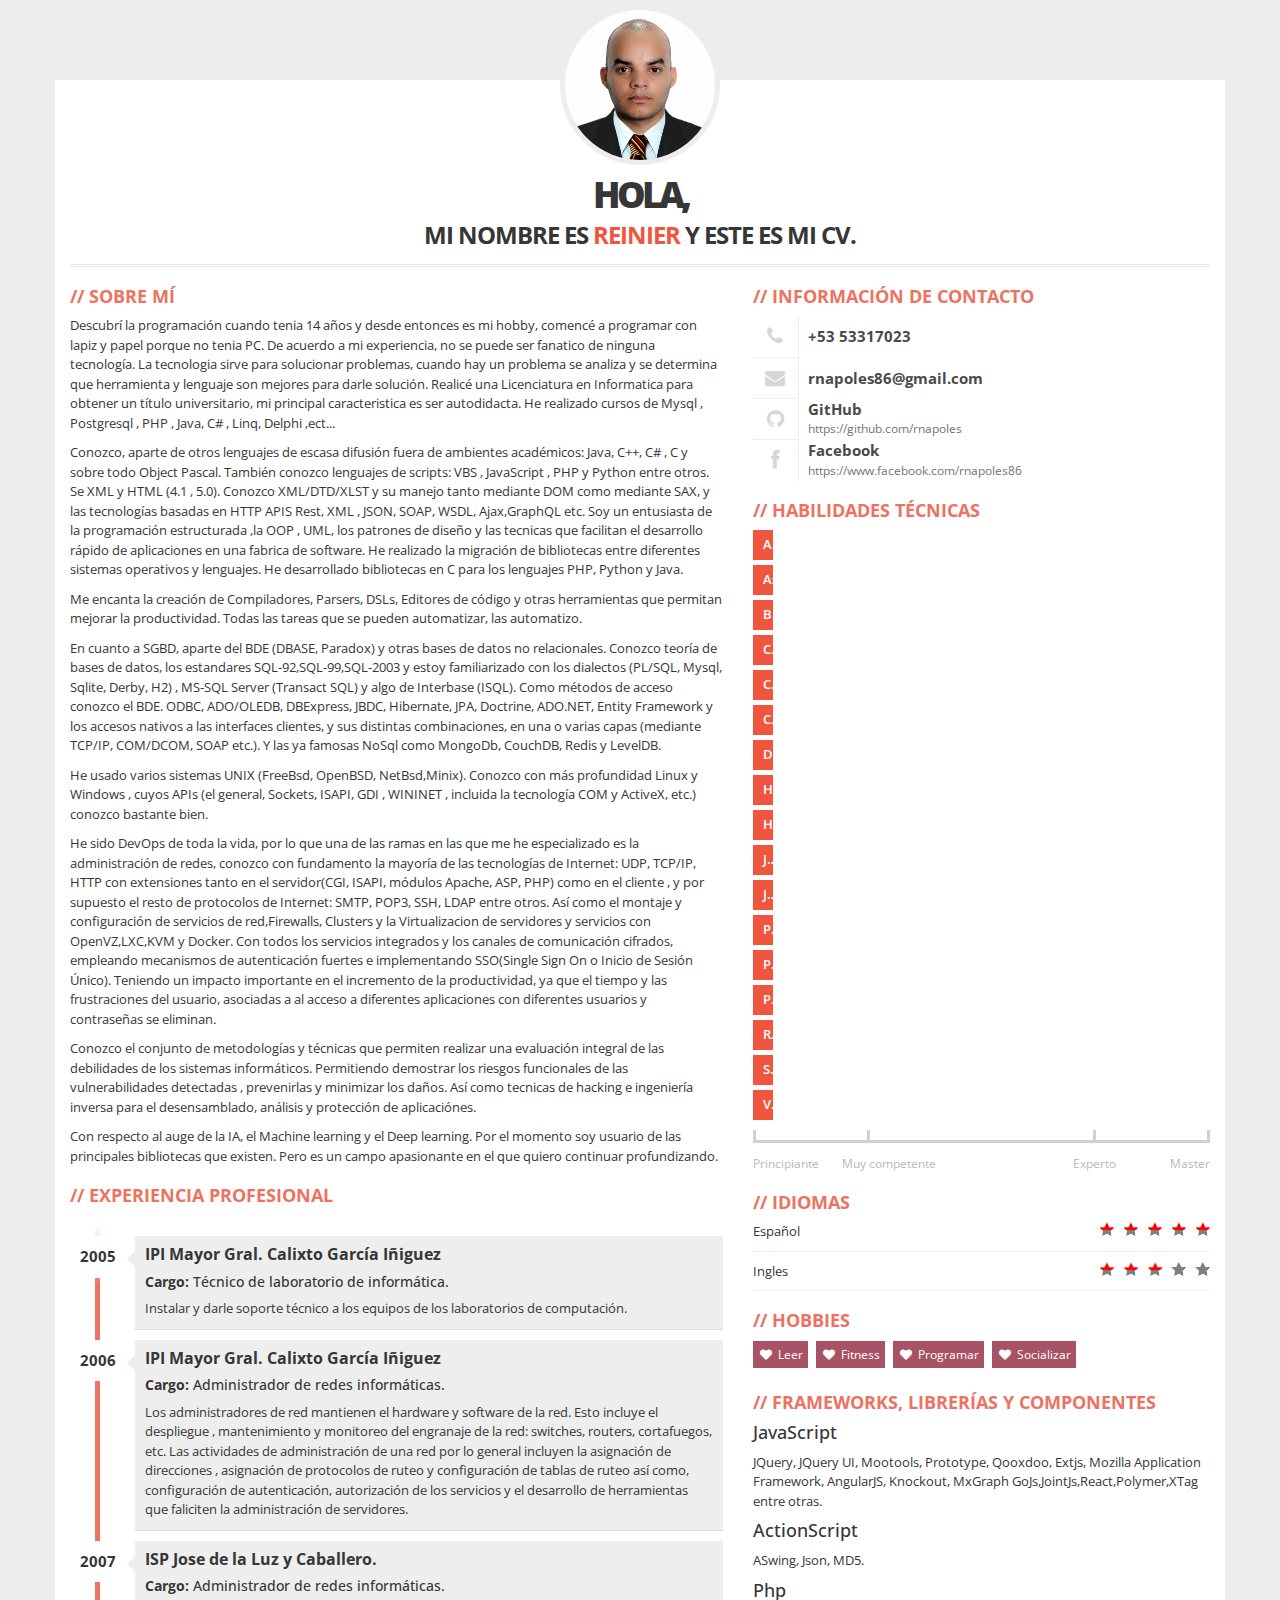
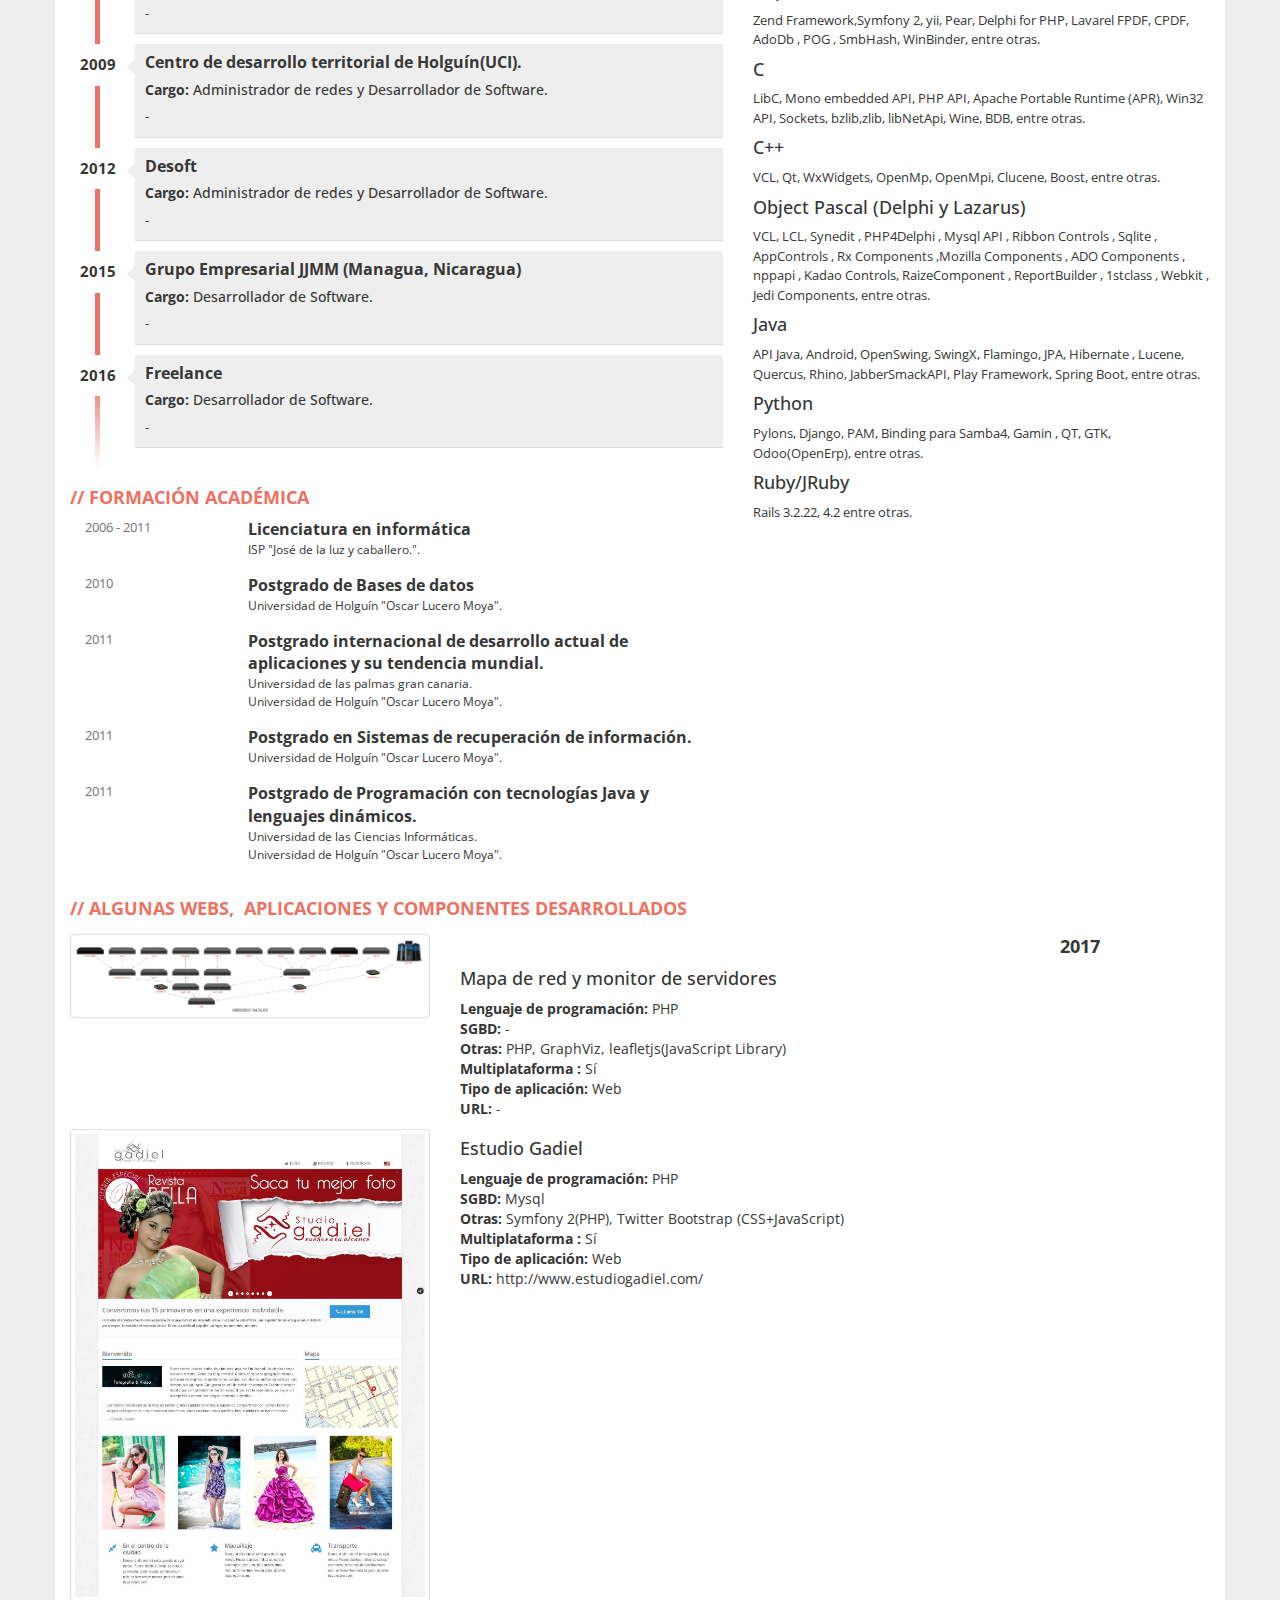
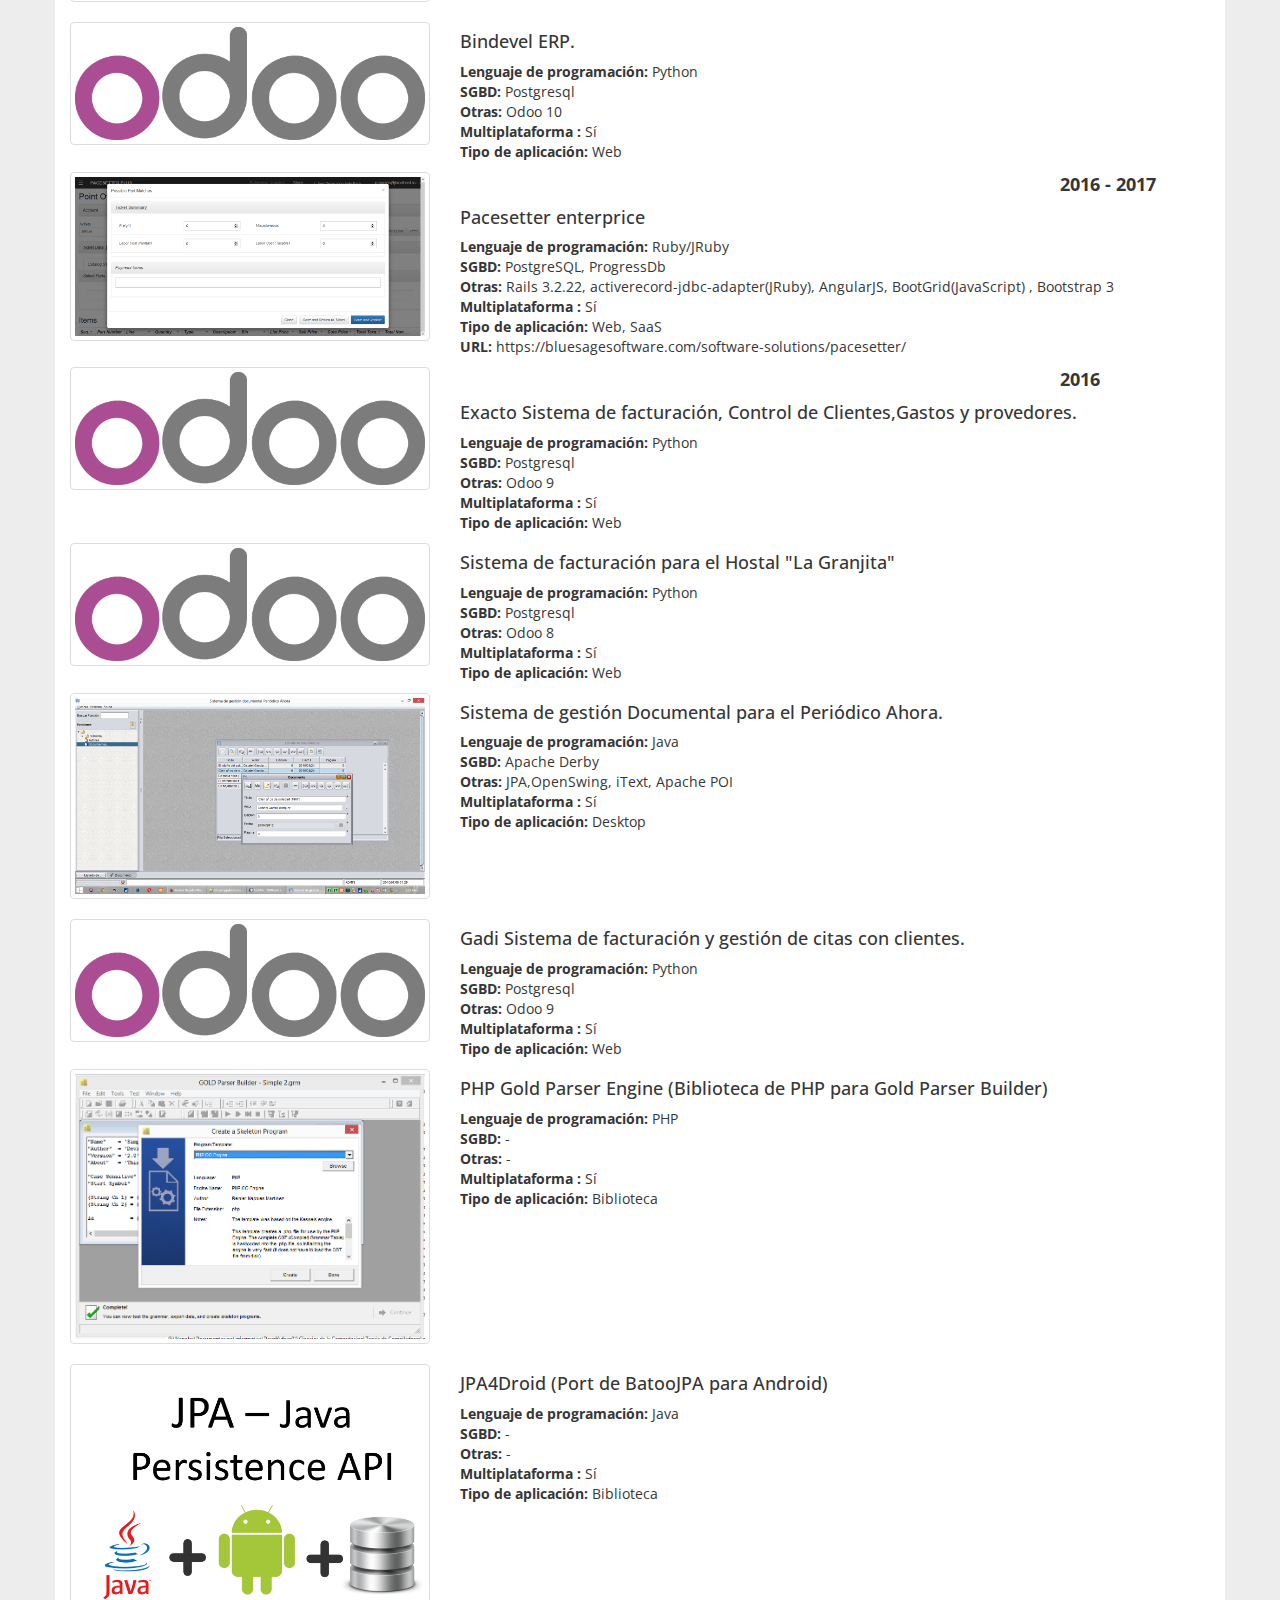
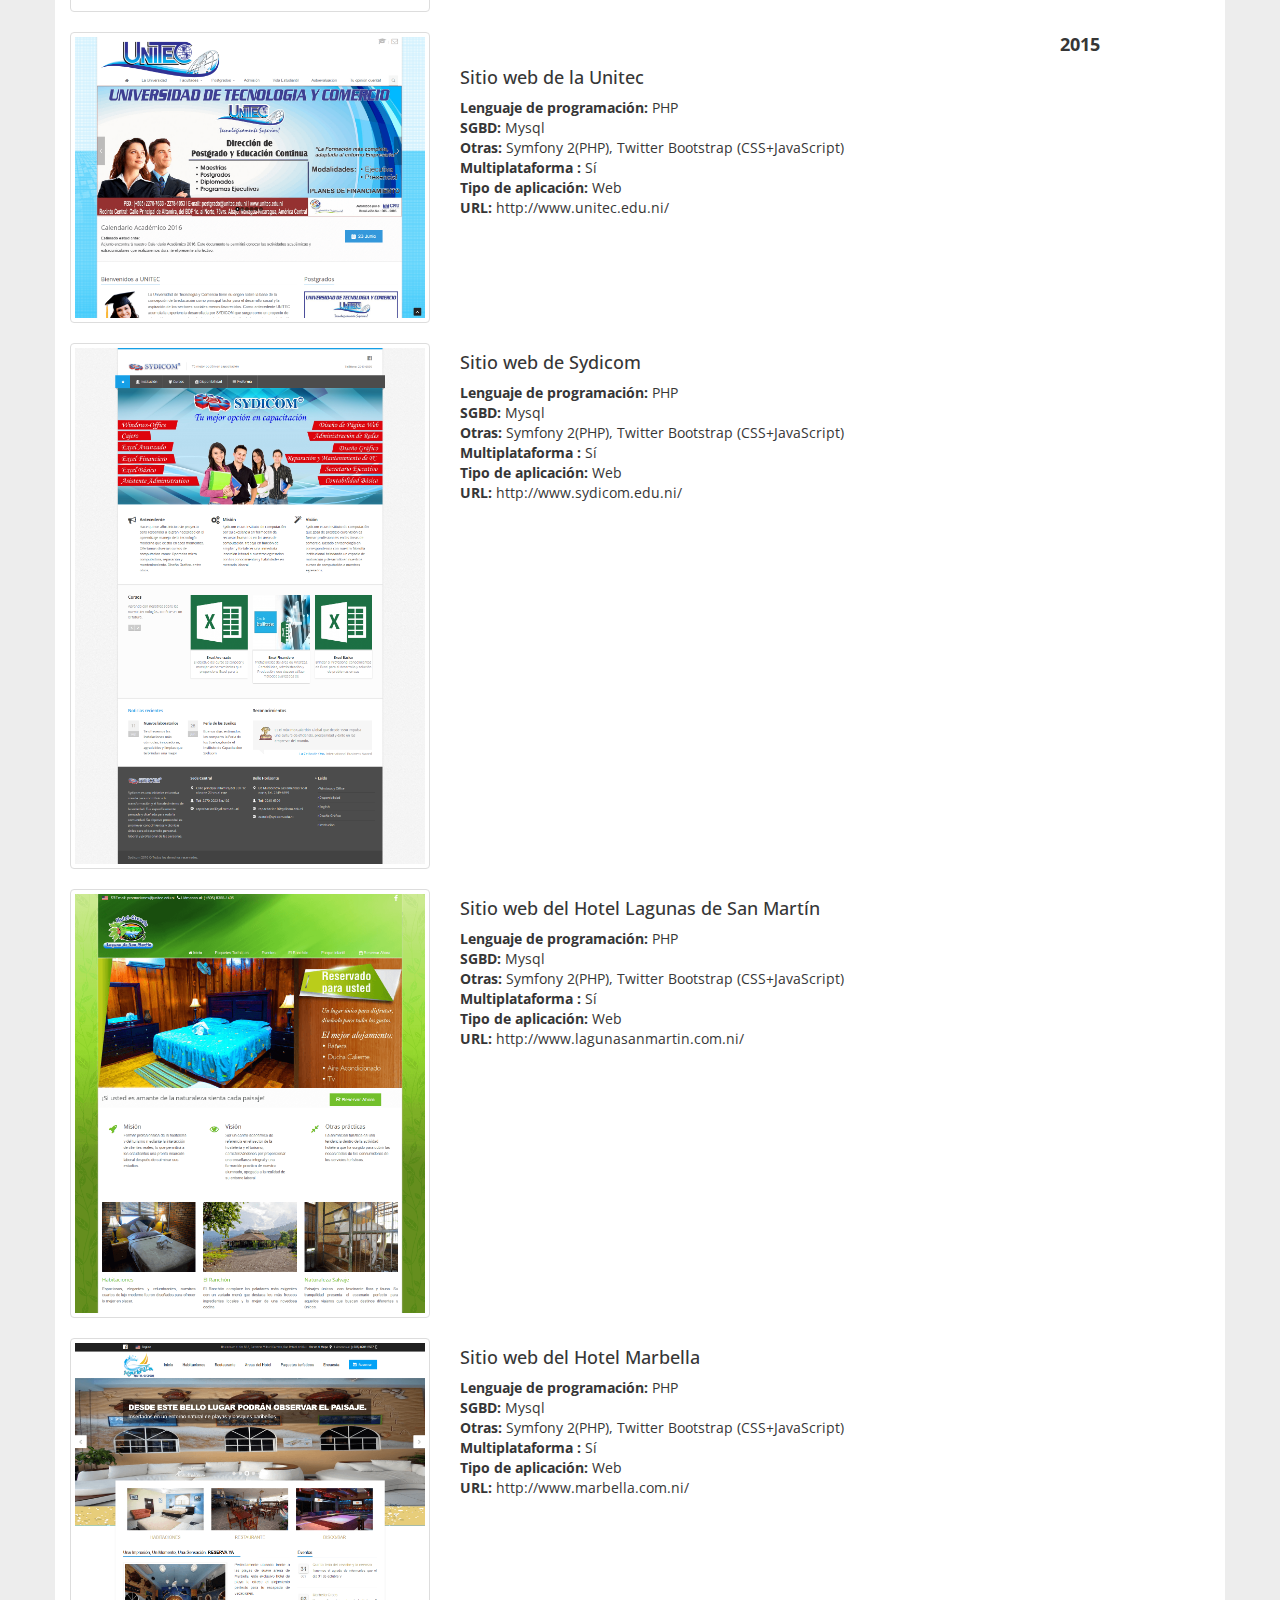
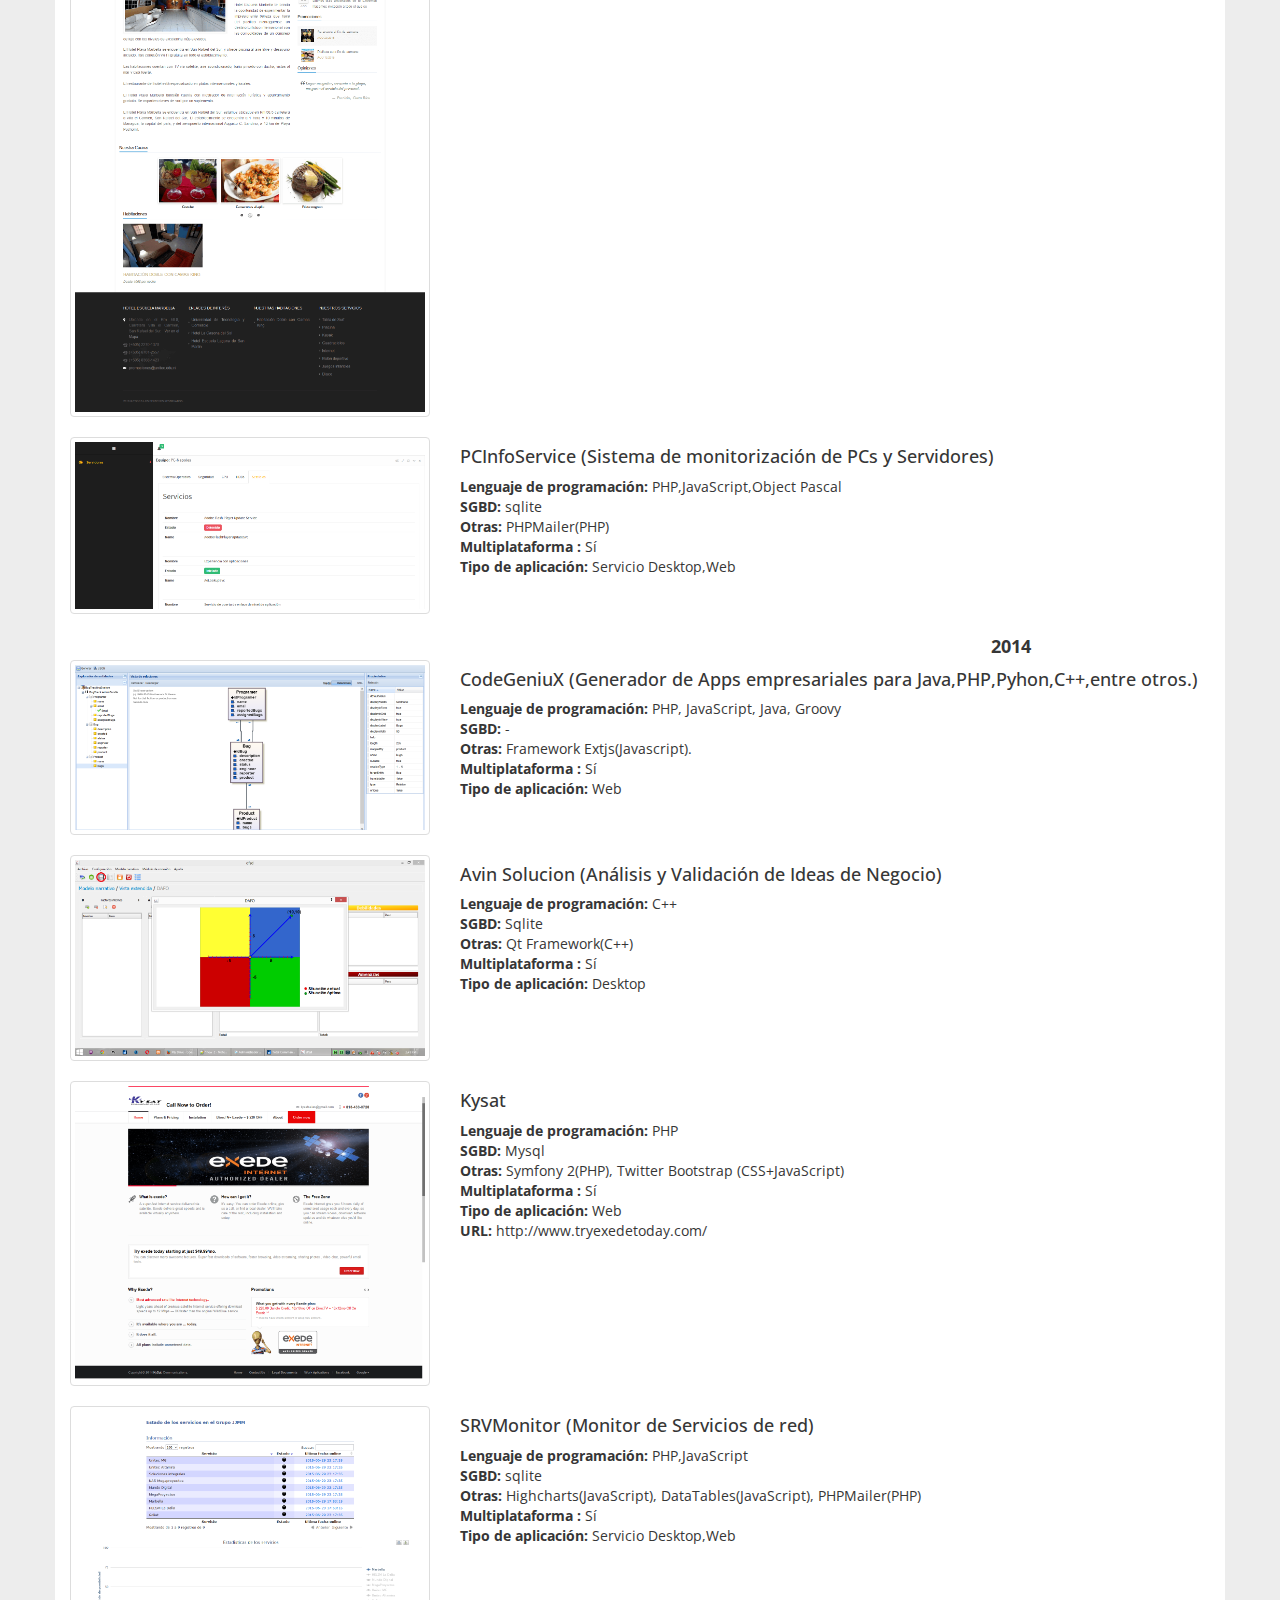
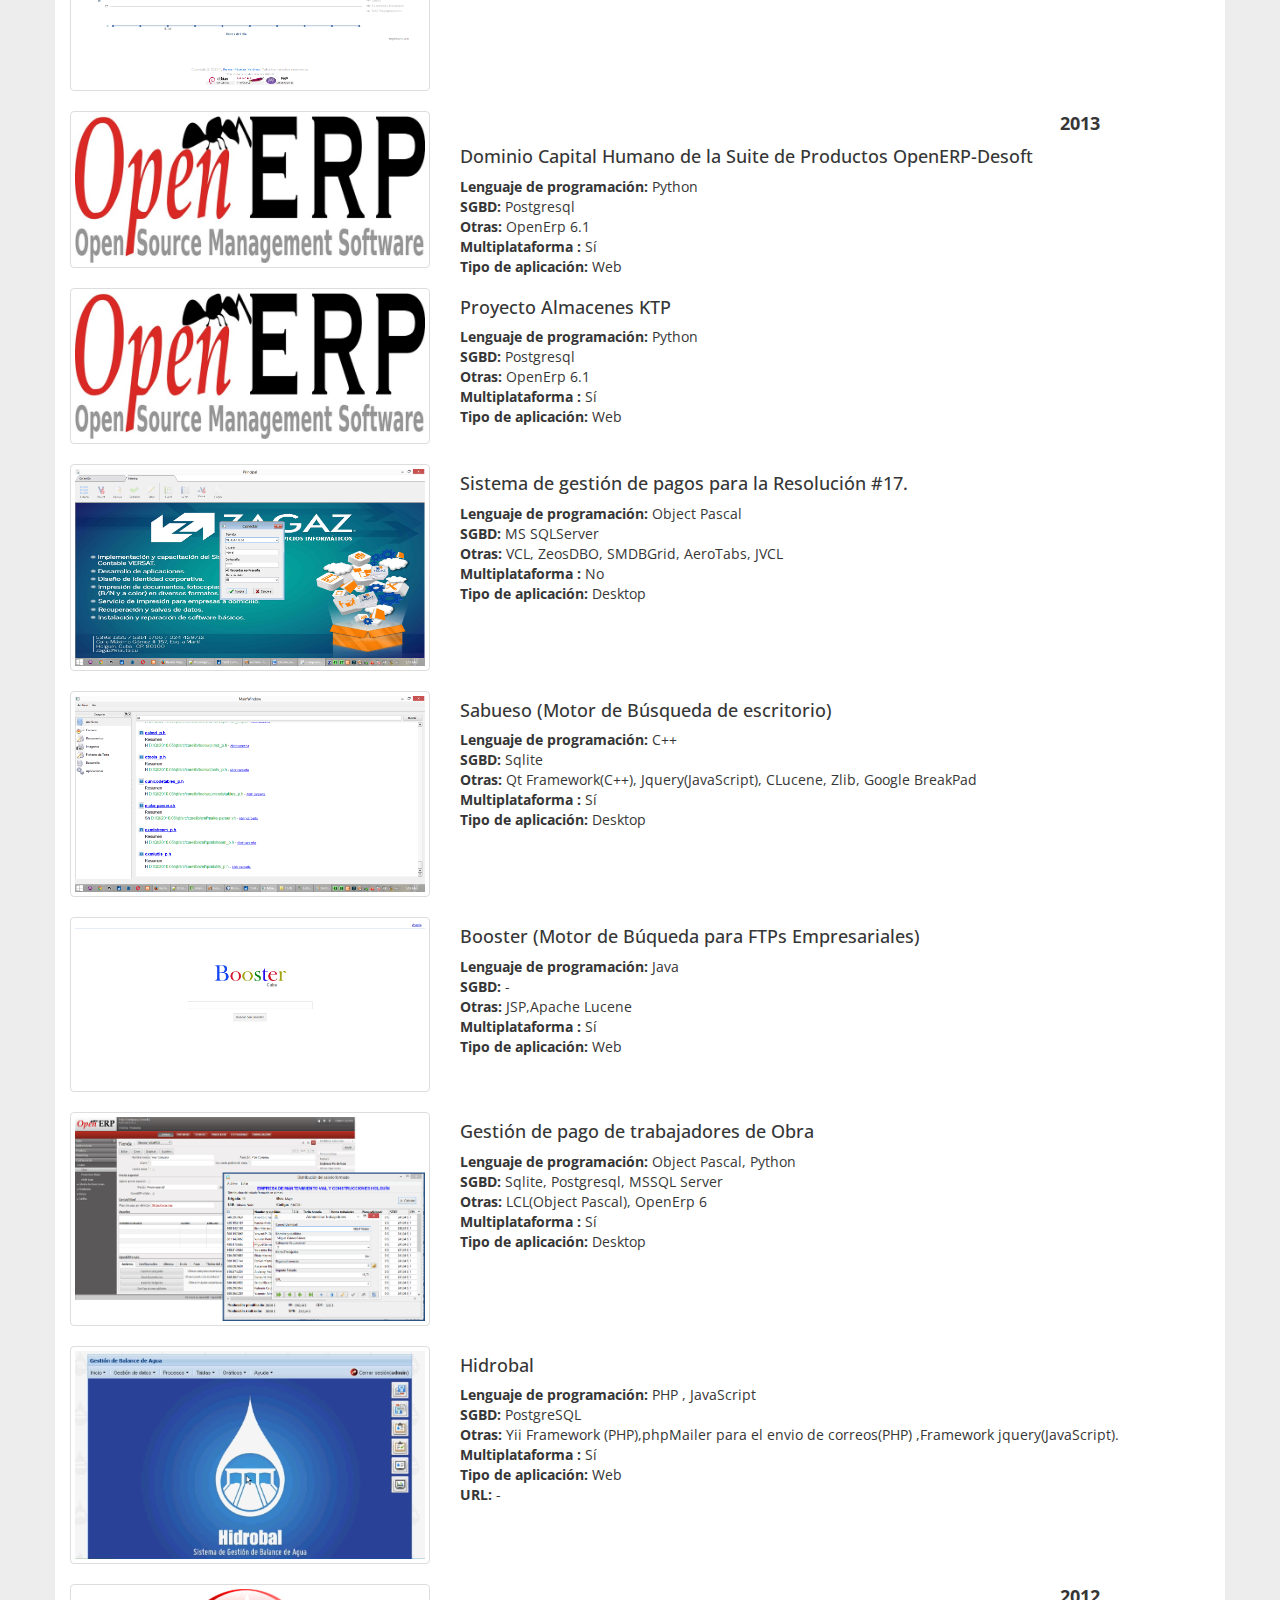
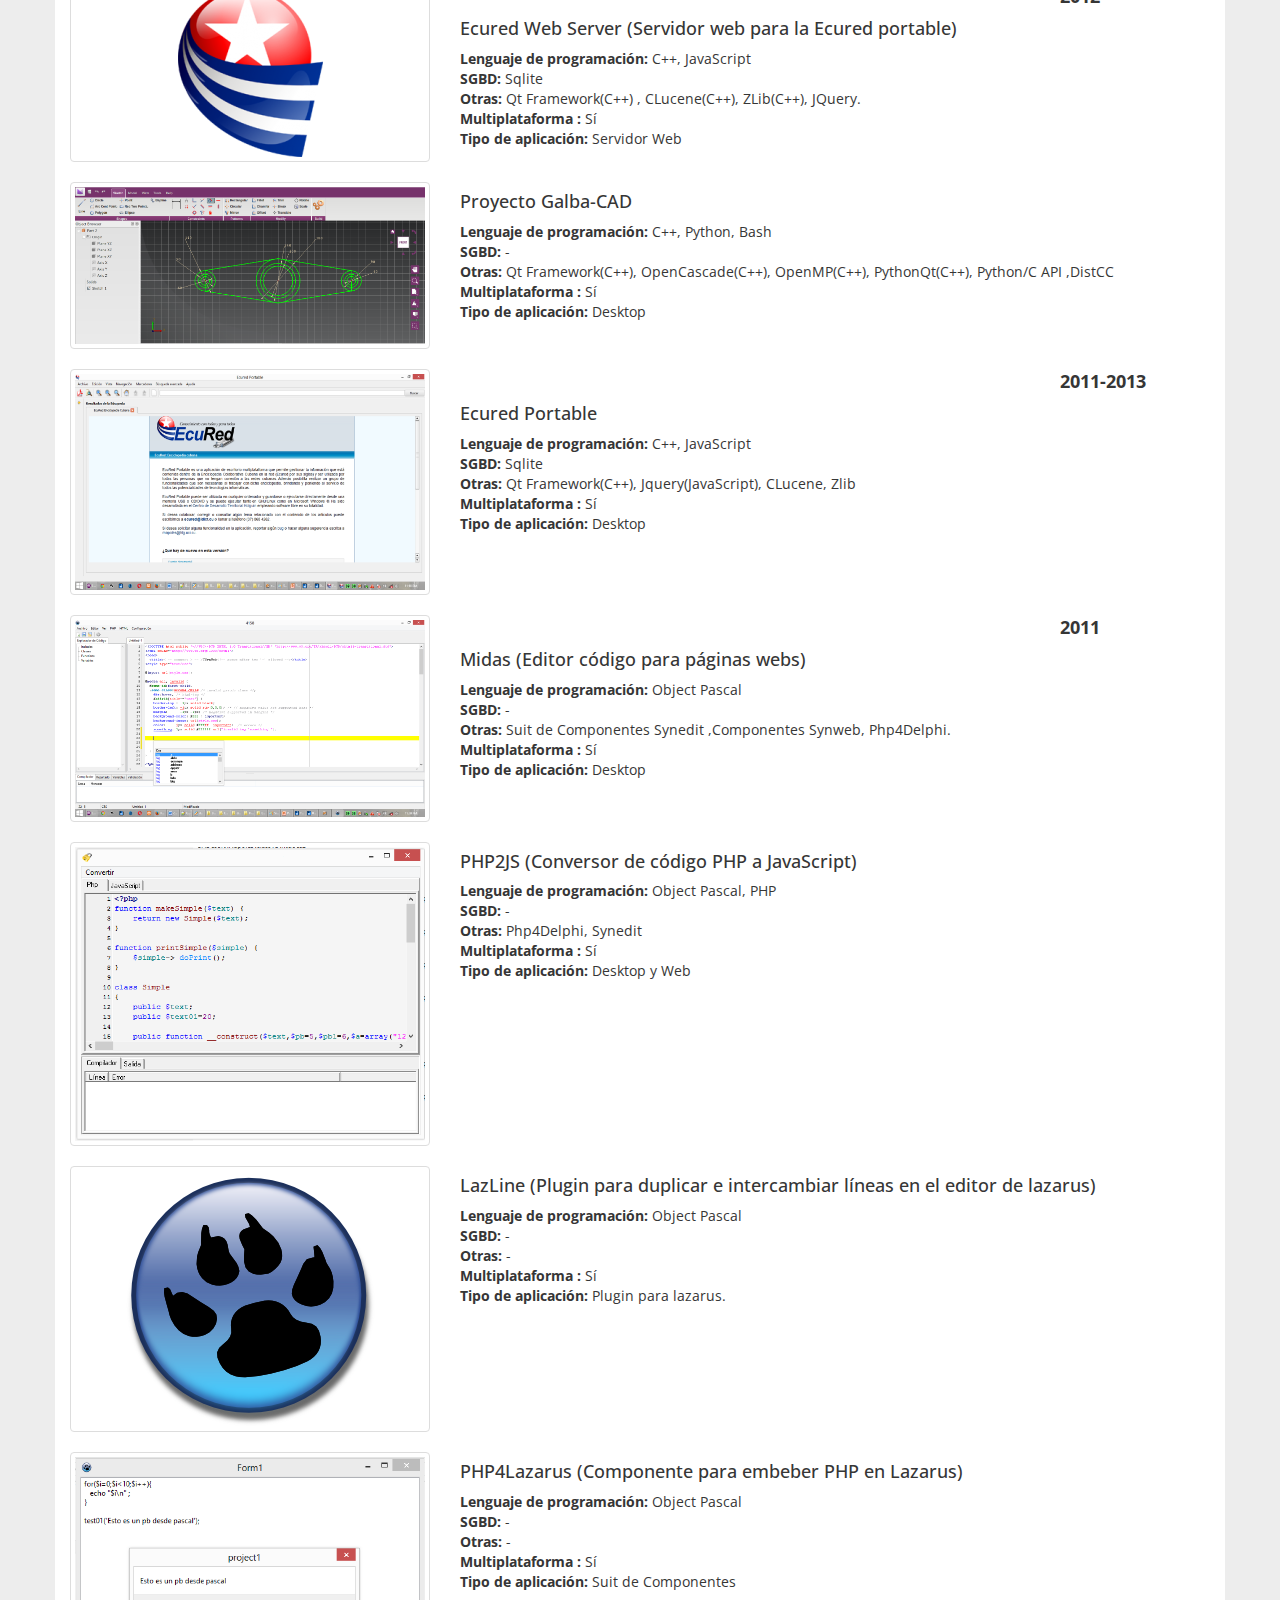
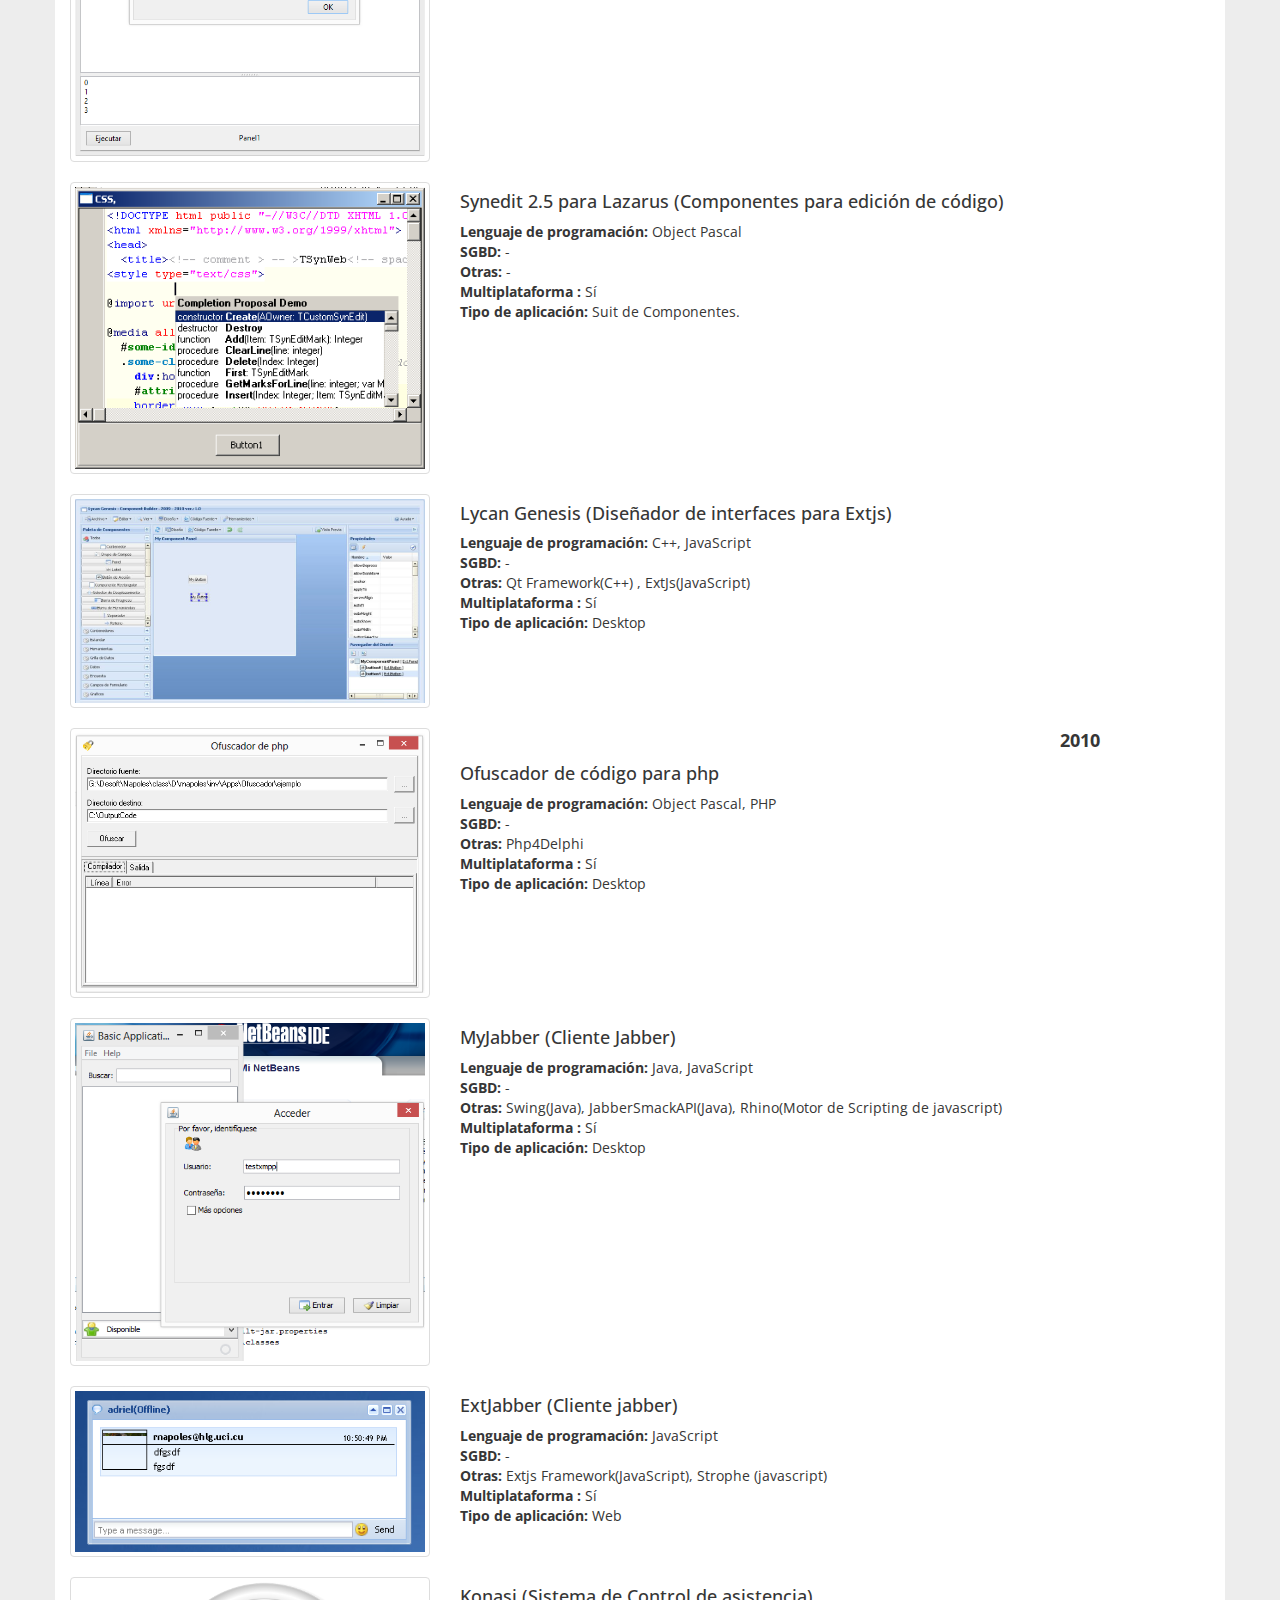
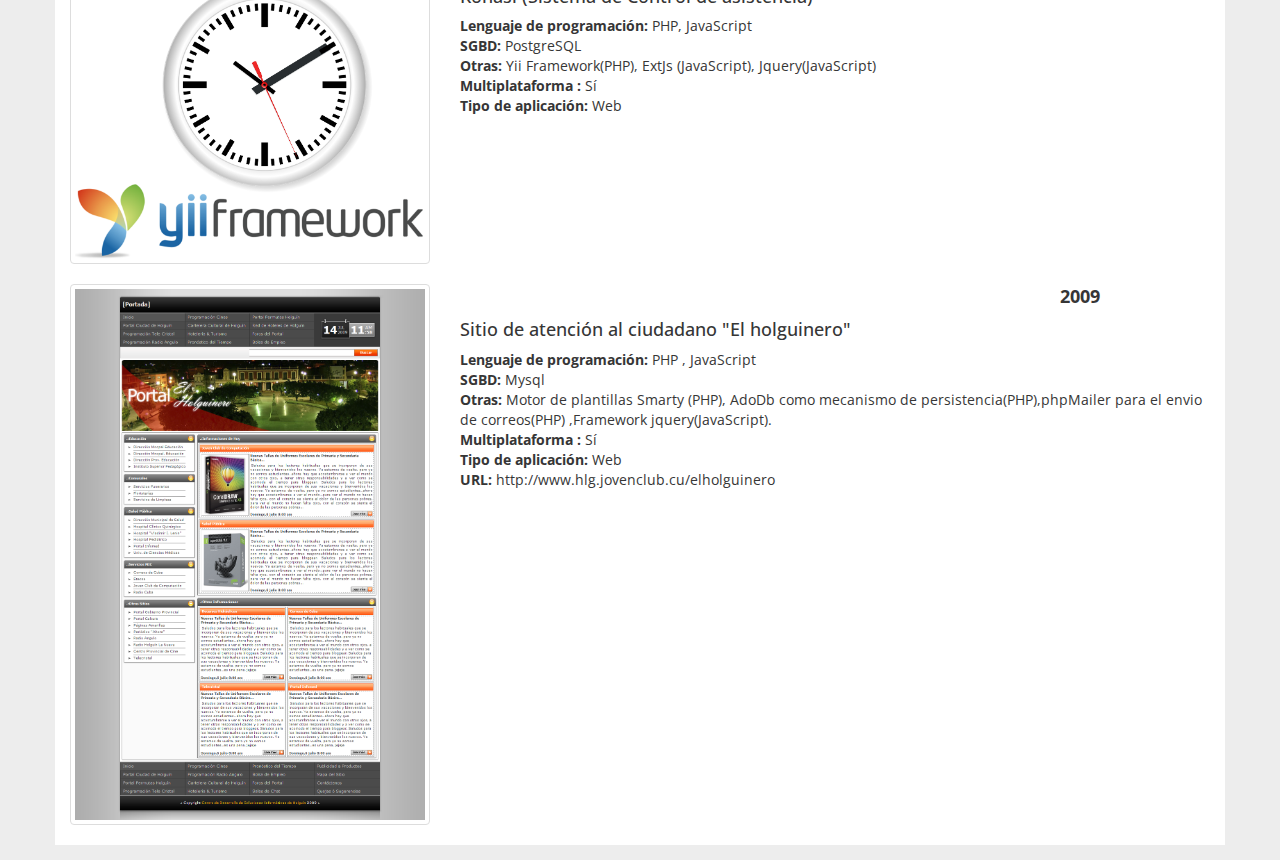
==== commit fa65db19: "- added DevOps info - added IA,ML,DL info" ====
--- a/resume/index.html
+++ b/resume/index.html
@@ -79,8 +79,8 @@
                             , incluida la tecnología COM y ActiveX, etc.) conozco bastante bien.
                         </p>
                         <p>
-                            Una de las ramas en las que me he especializado es
-                            la administración de redes por lo que conozco con fundamento la mayoría de las tecnologías de Internet:
+                            He sido DevOps de toda la vida, por lo que una de las ramas en las que me he especializado es
+                            la administración de redes, conozco con fundamento la mayoría de las tecnologías de Internet:
                             UDP, TCP/IP, HTTP con extensiones tanto en el servidor(CGI, ISAPI, módulos Apache, ASP, PHP) como en el cliente
                             , y por supuesto el resto de protocolos de Internet: SMTP, POP3, SSH, LDAP entre otros. 
                             Así como el montaje y configuraci&oacute;n de servicios de red,Firewalls, Clusters y la Virtualizacion de servidores y servicios con OpenVZ,LXC,KVM y Docker.
@@ -95,6 +95,12 @@
                             Permitiendo demostrar los riesgos funcionales de las vulnerabilidades detectadas , prevenirlas y minimizar los daños.                       
                             As&iacute; como tecnicas de hacking e ingenier&iacute;a inversa para el desensamblado, an&aacute;lisis 
                             y protección de aplicaciónes.
+                        </p>
+                        
+                        <p> 
+                            Con respecto al auge de la IA, el Machine learning y el Deep learning.
+                            Por el momento soy usuario de las principales bibliotecas que existen.
+                            Pero es un campo apasionante en el que quiero continuar profundizando.
                         </p>
 
                     </p>
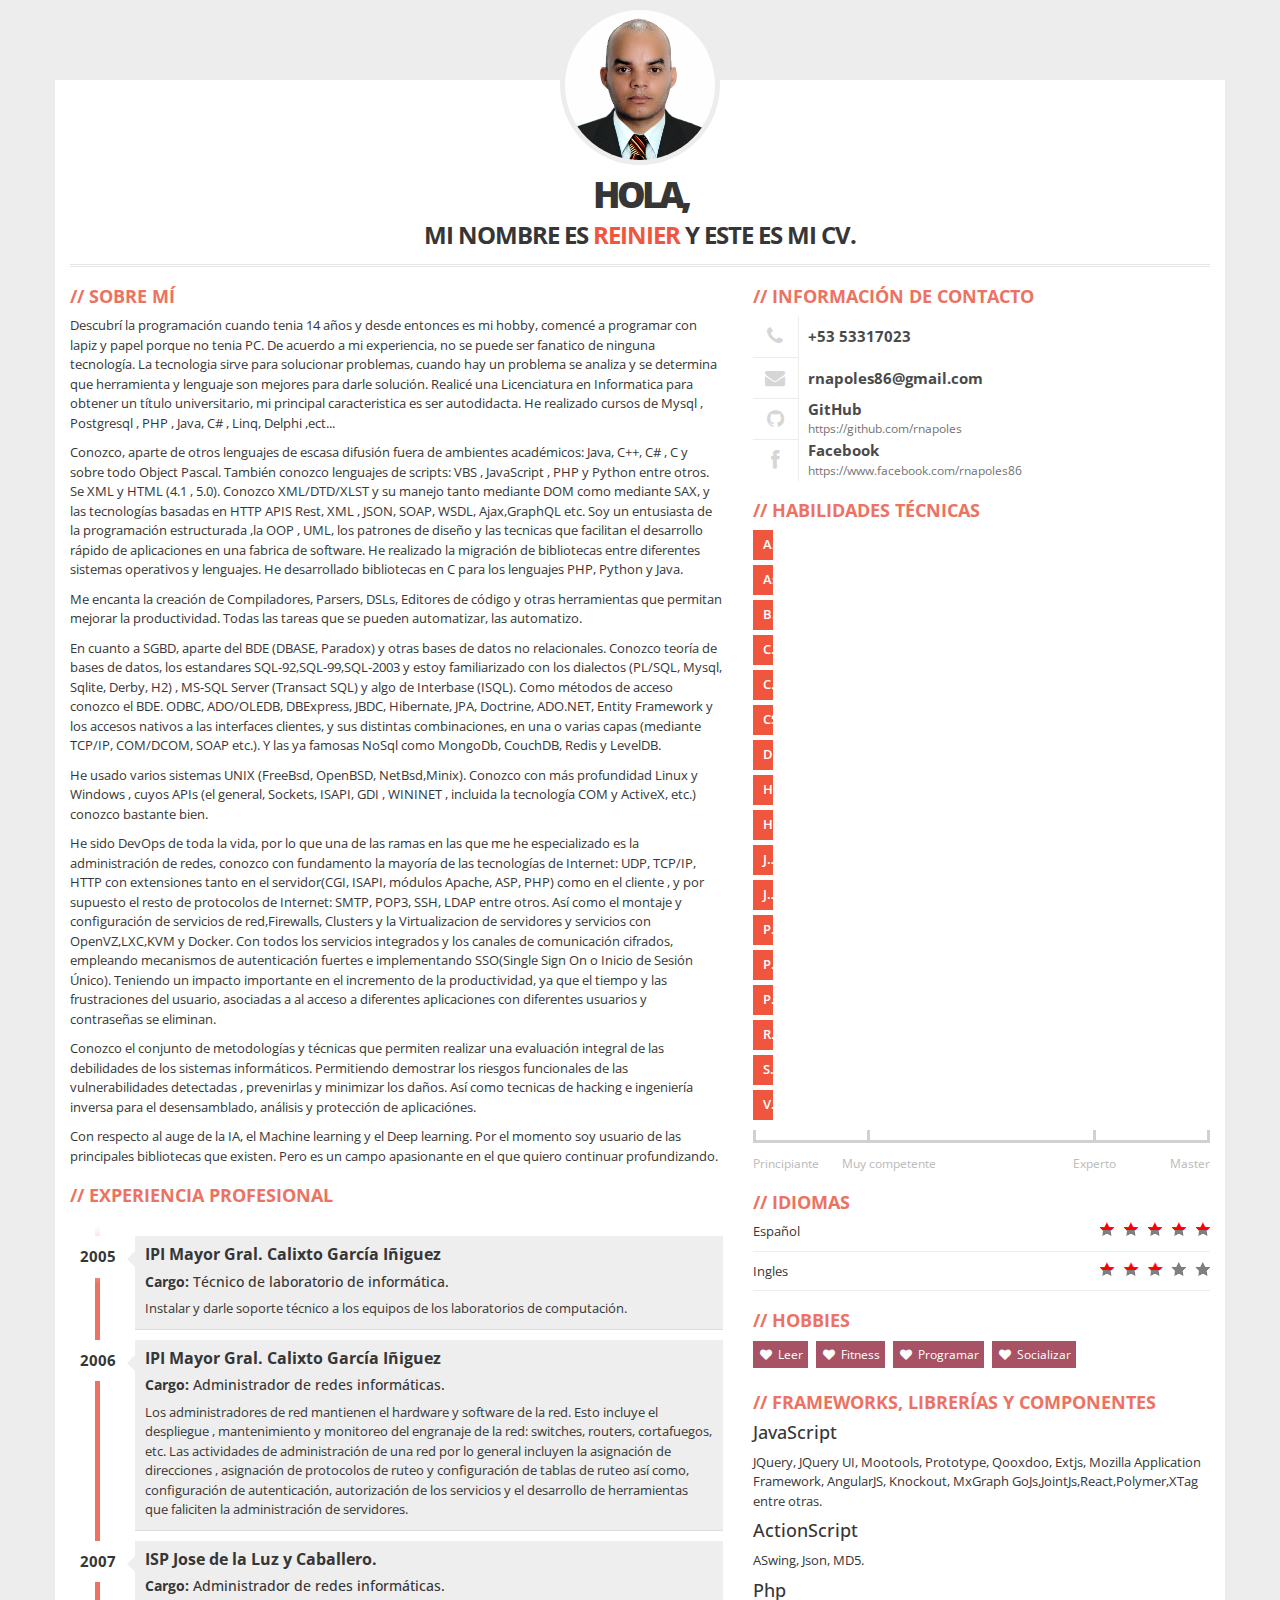
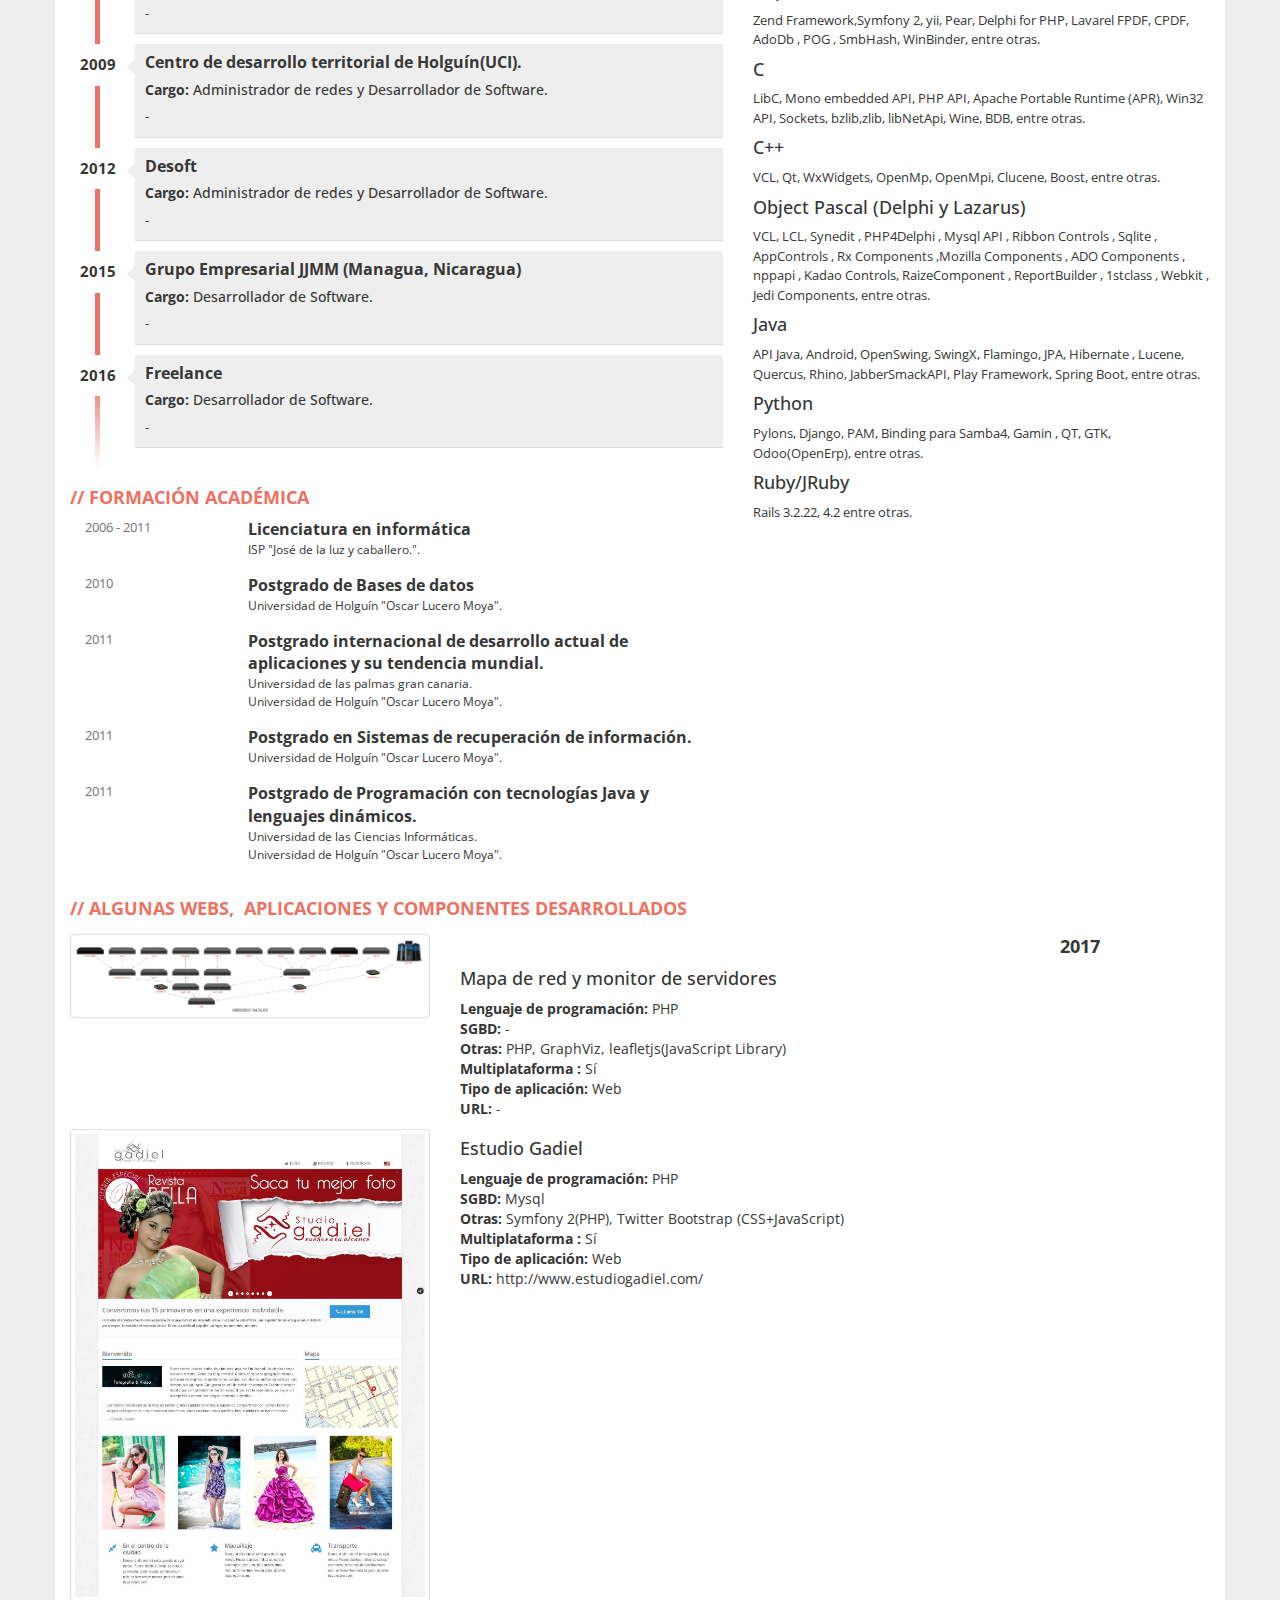
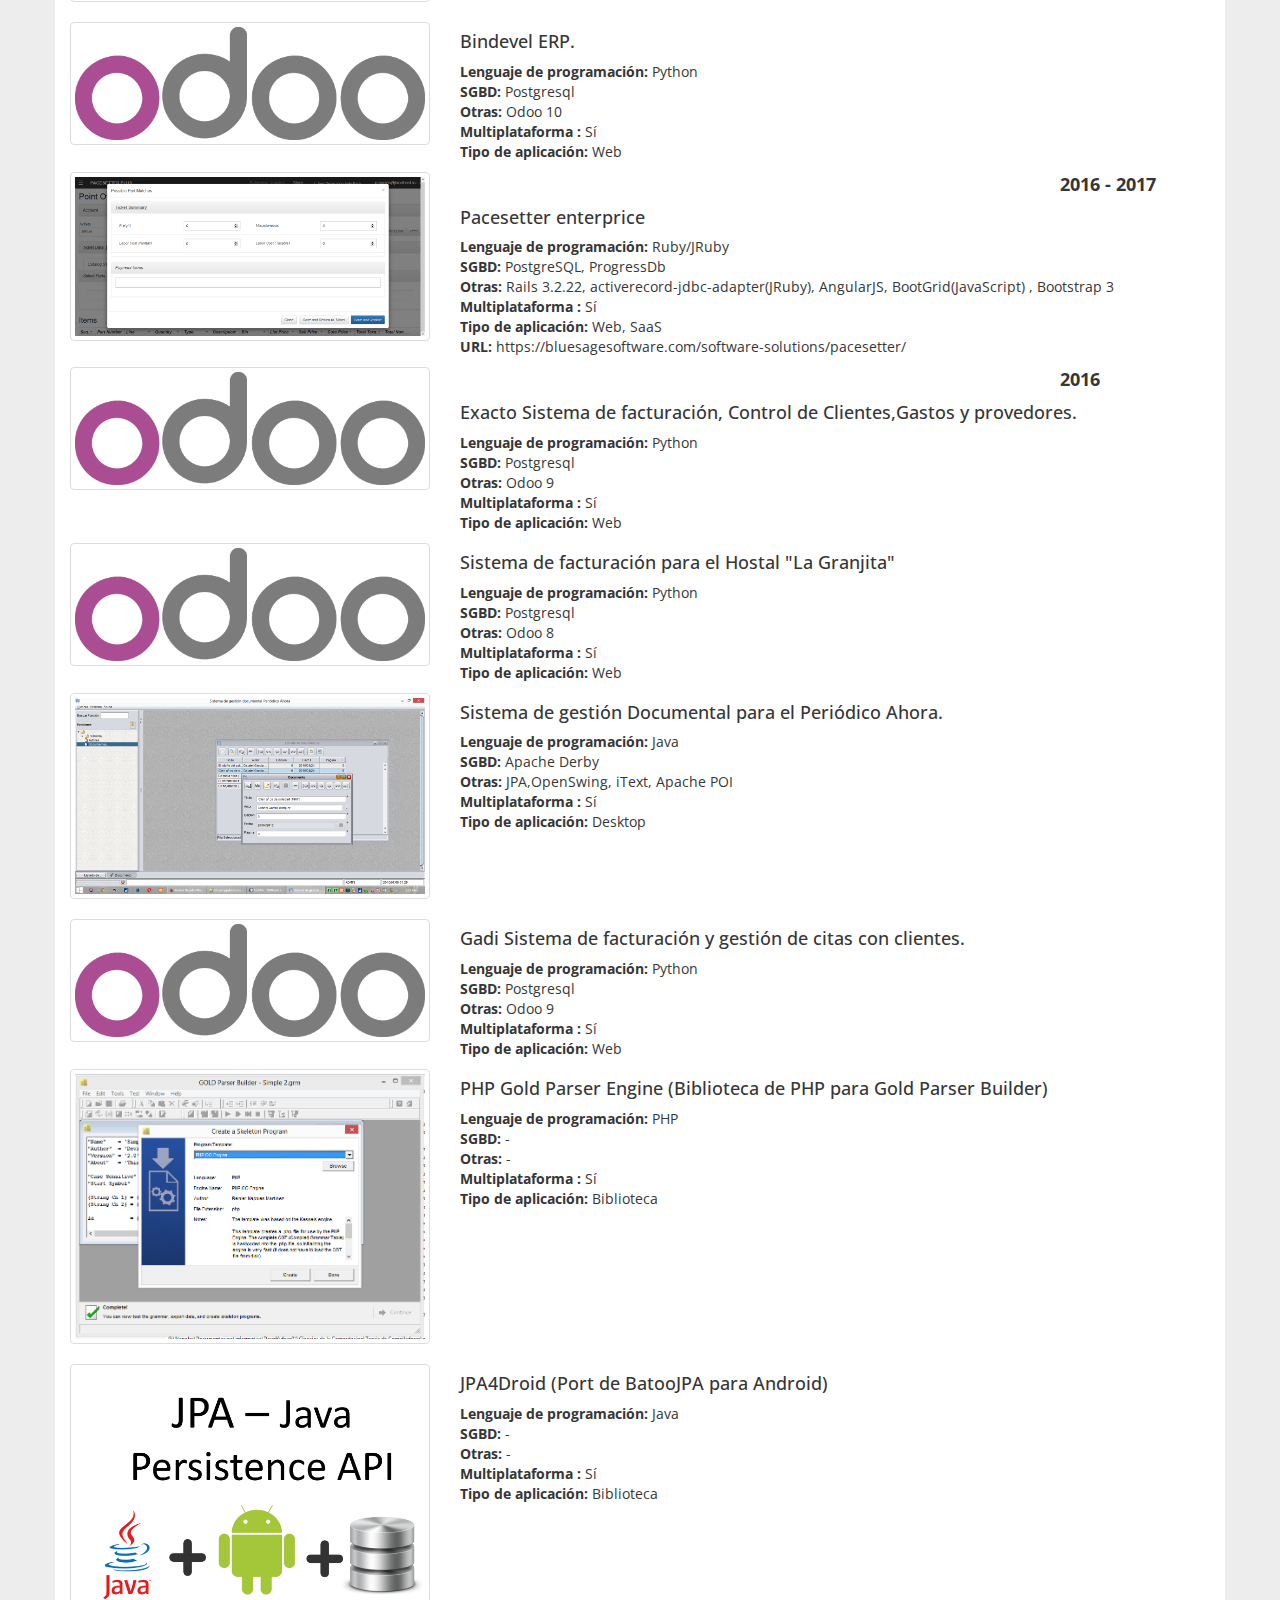
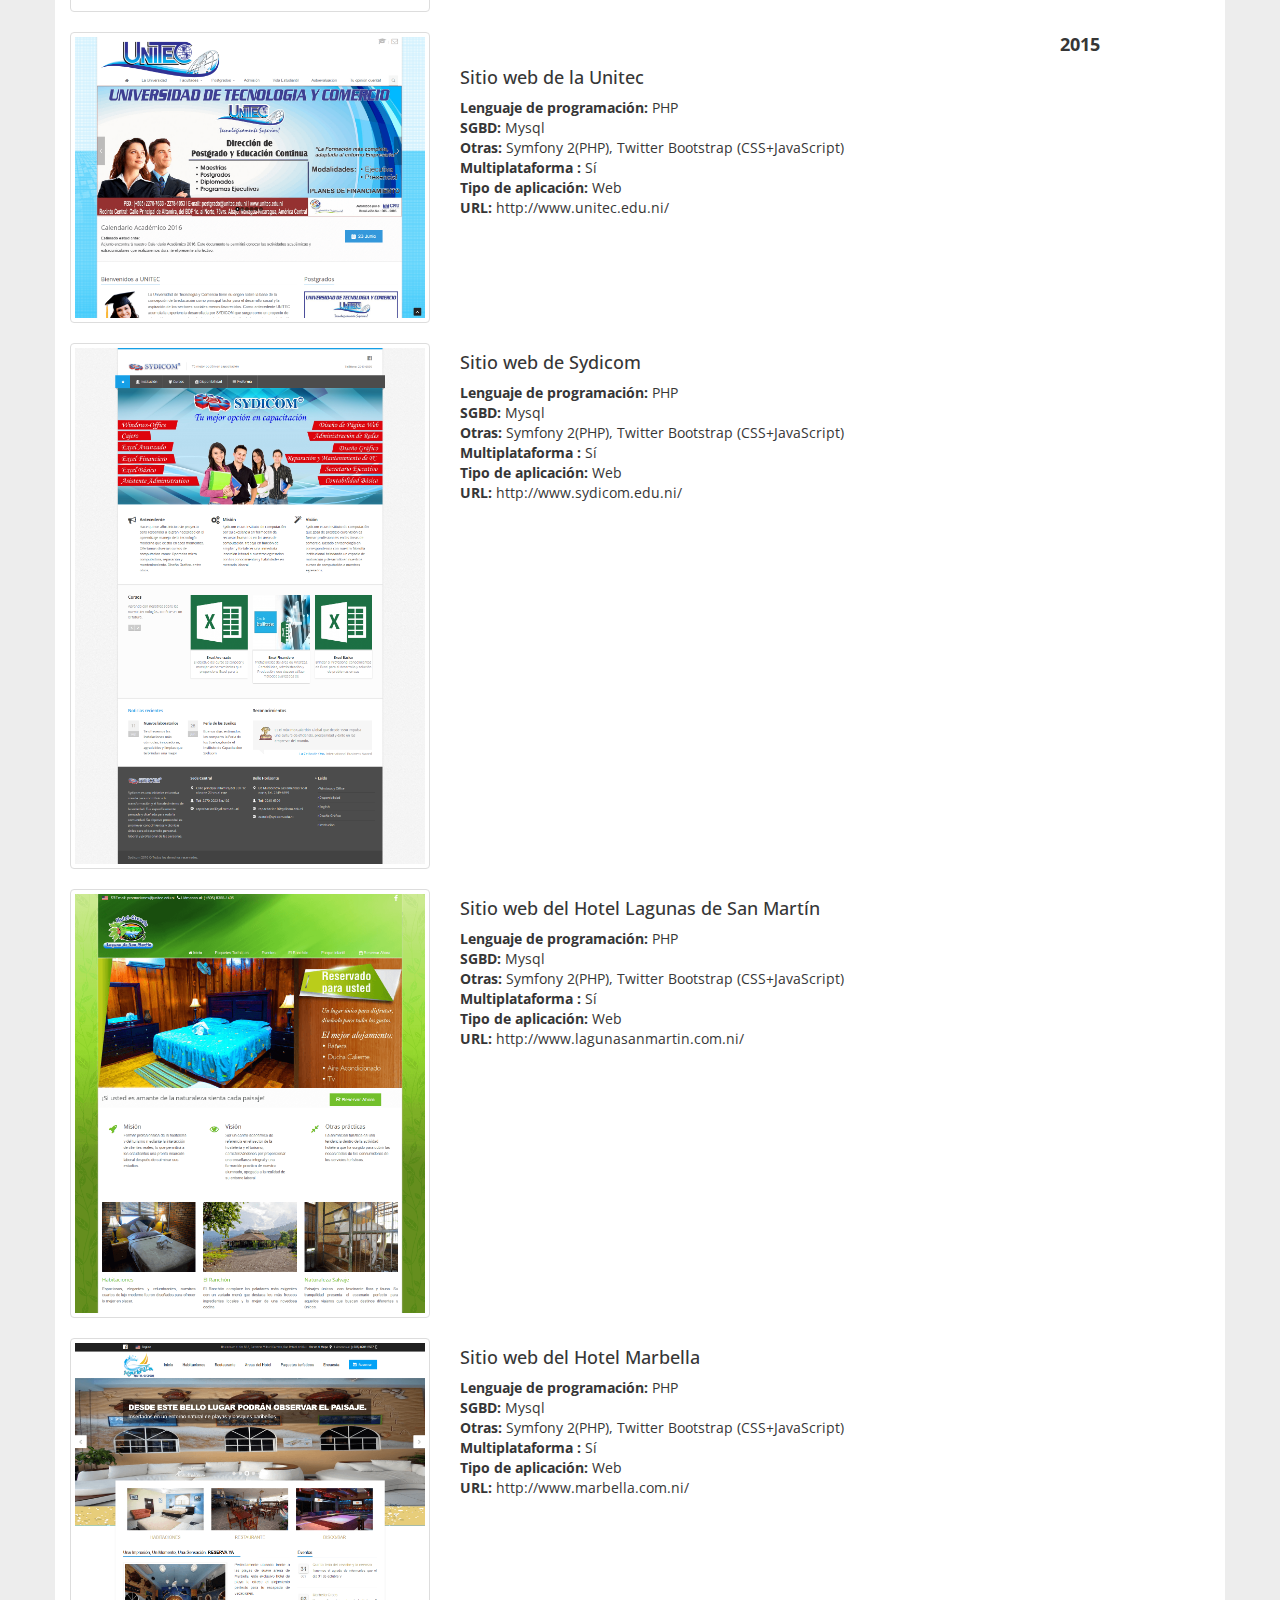
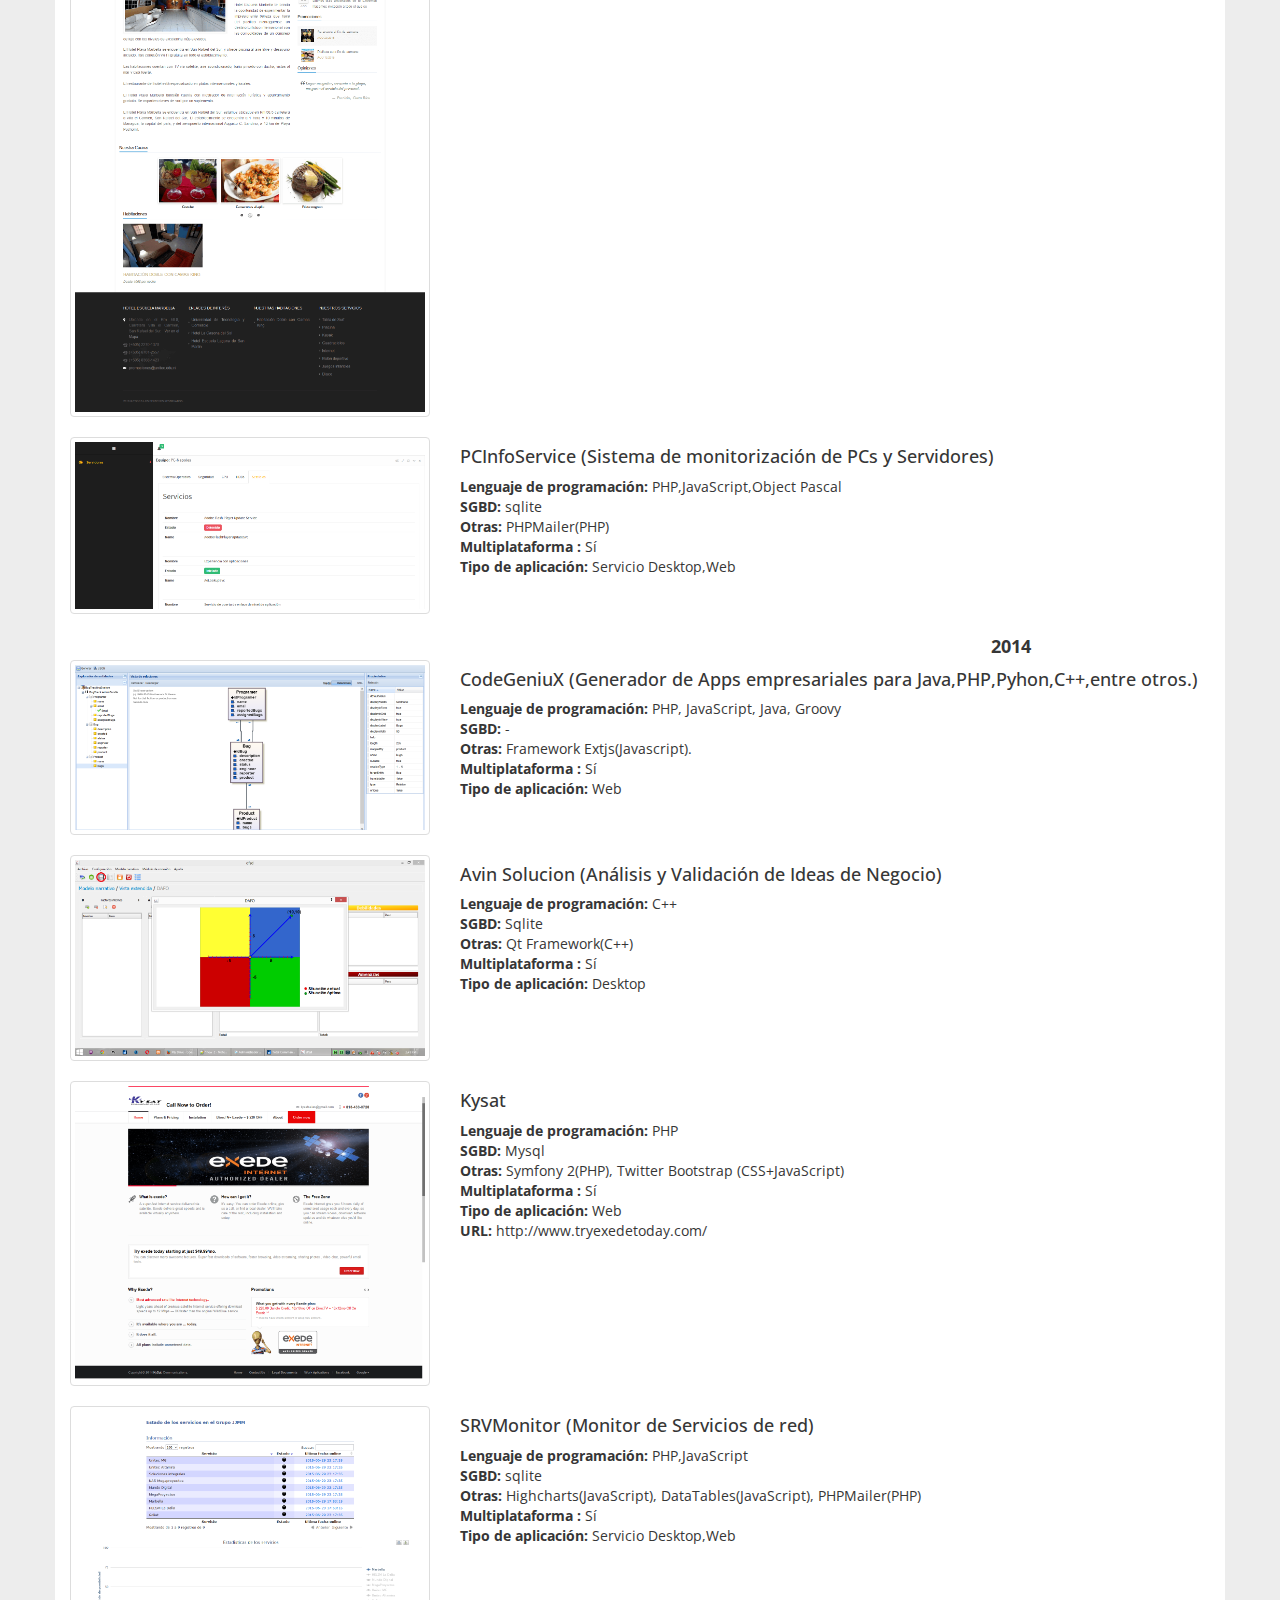
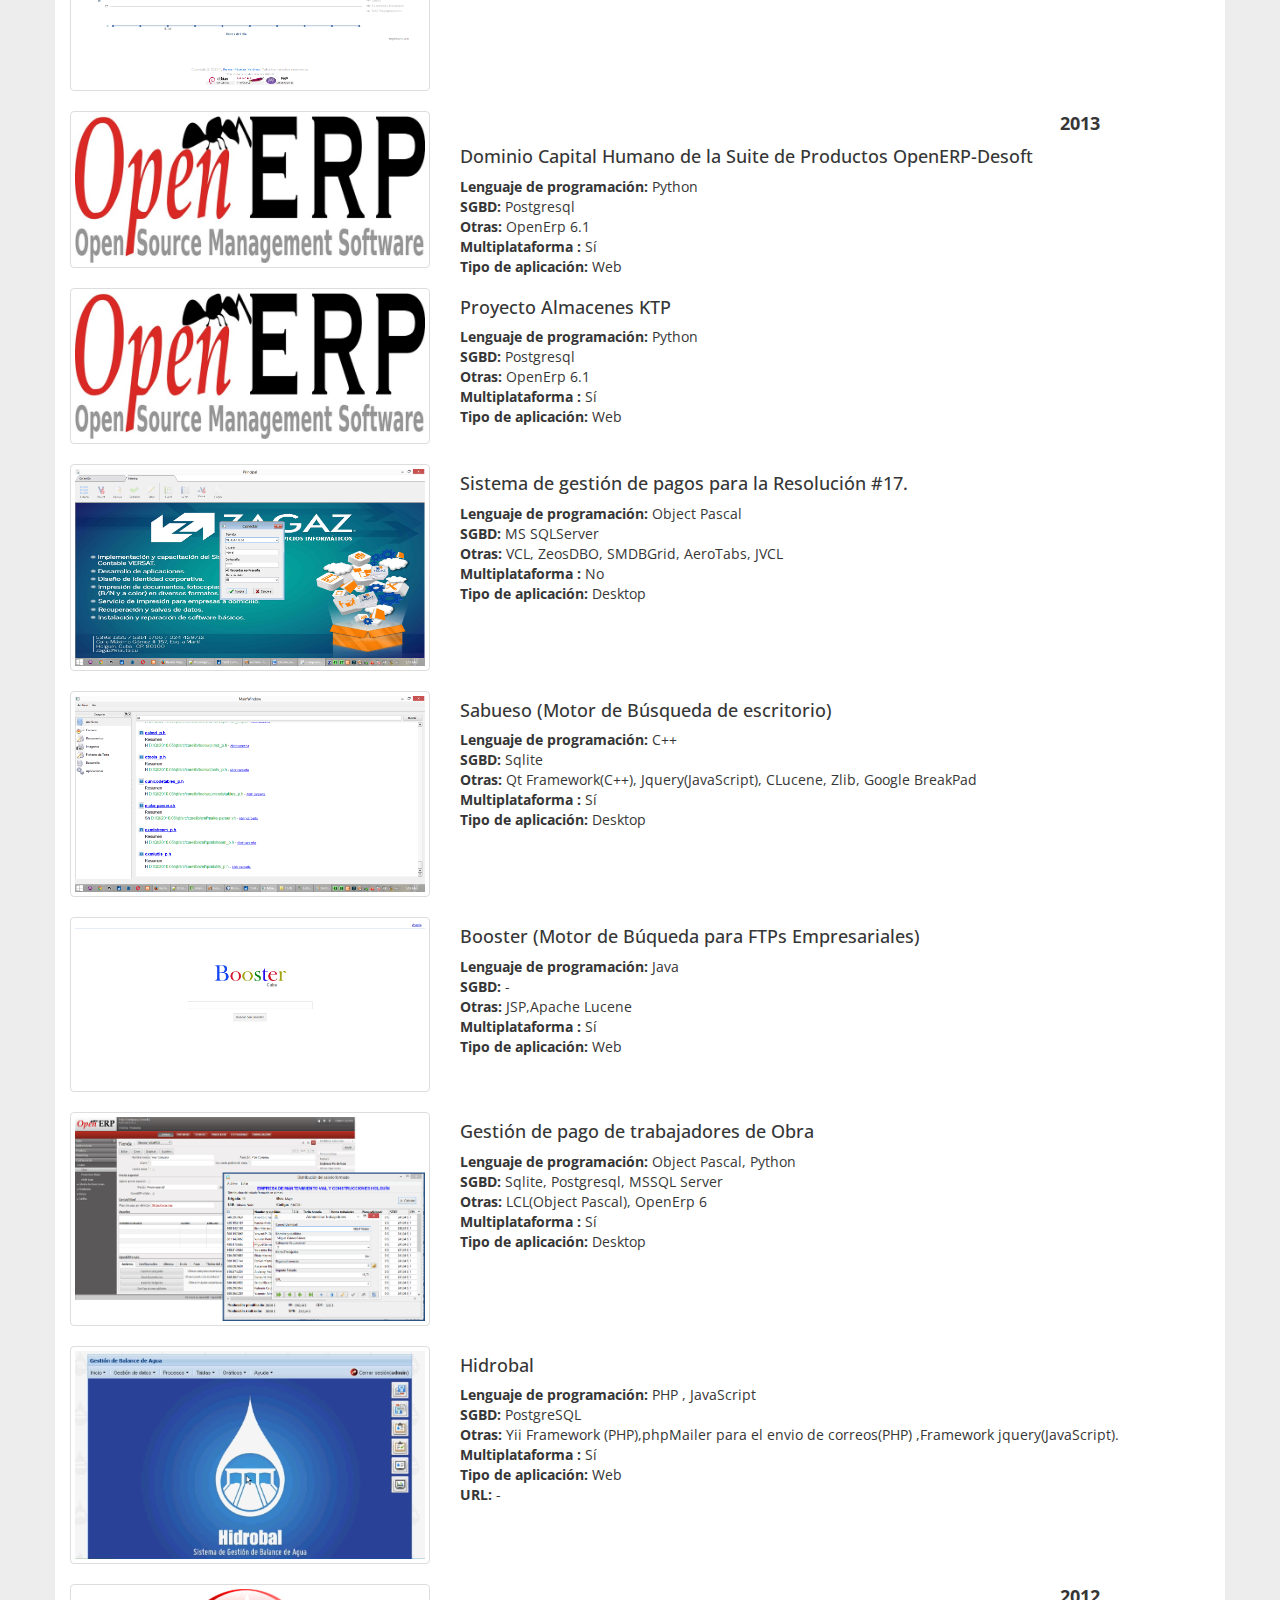
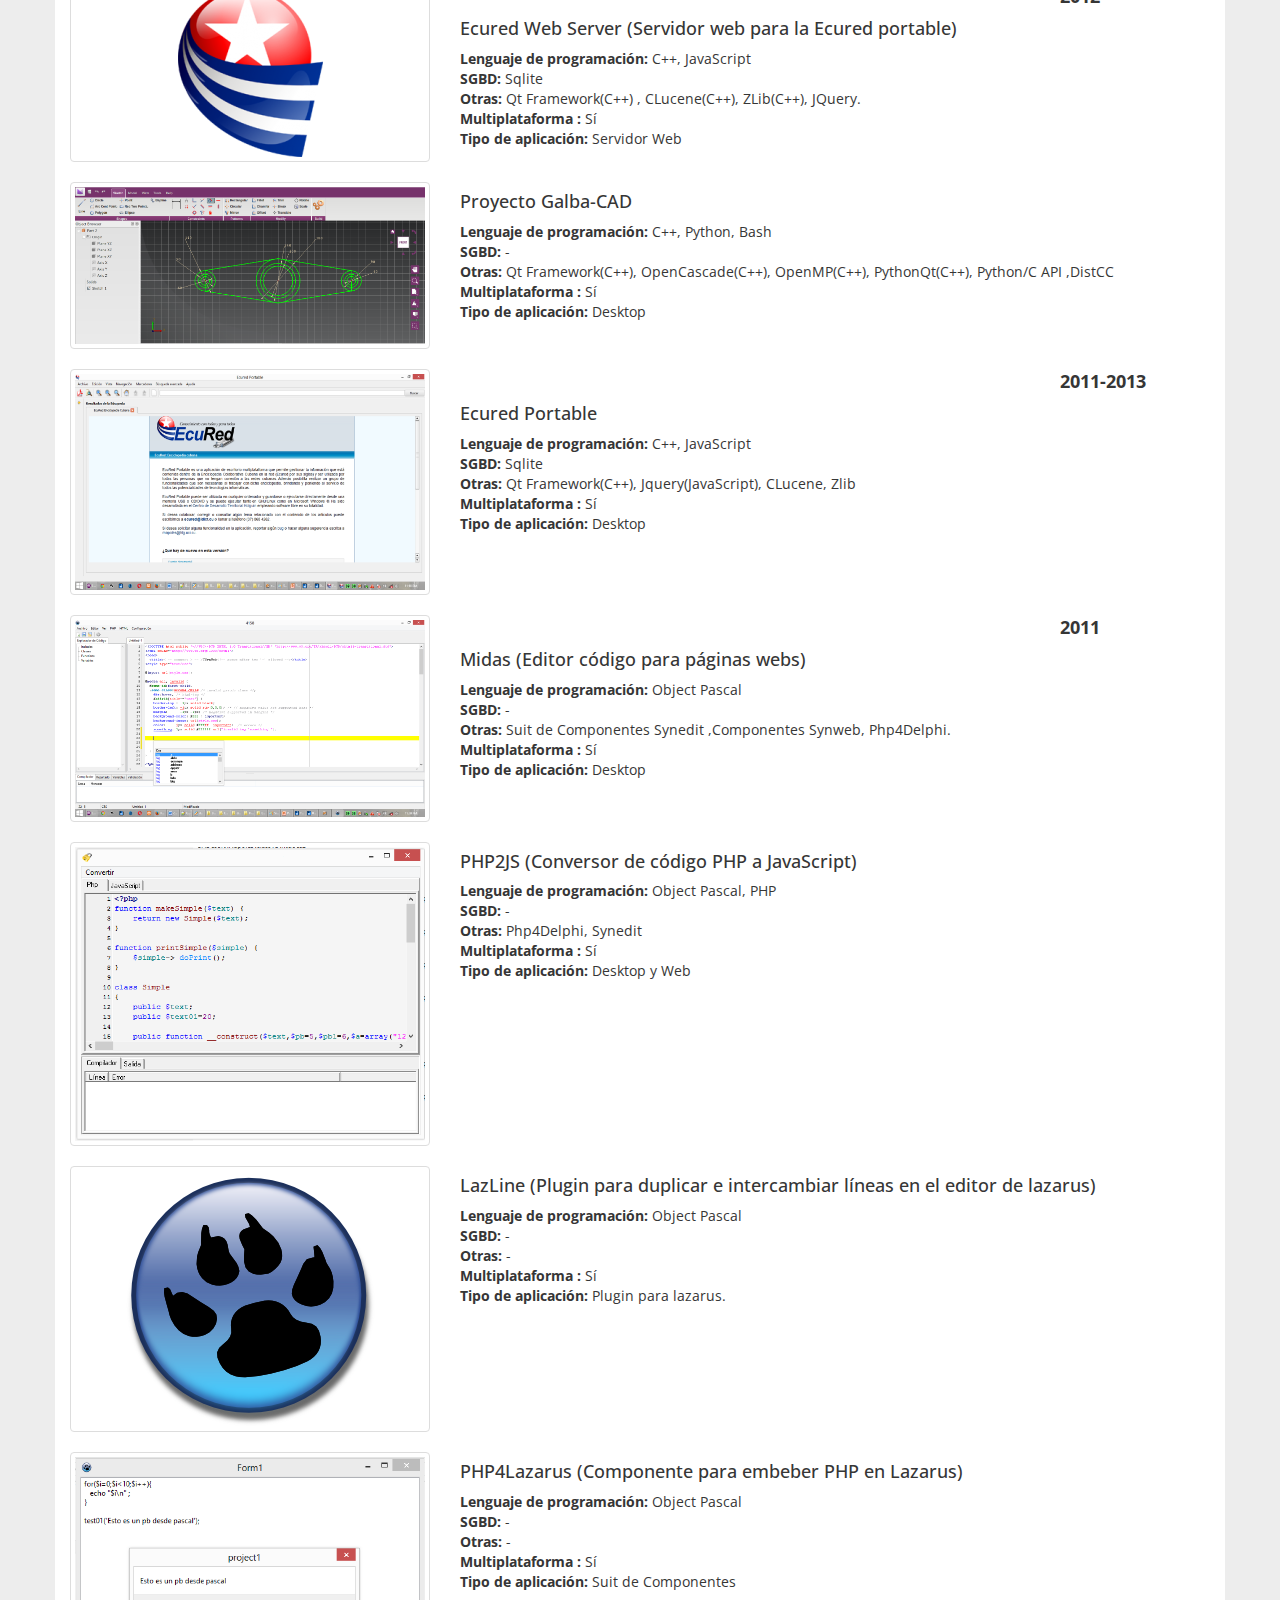
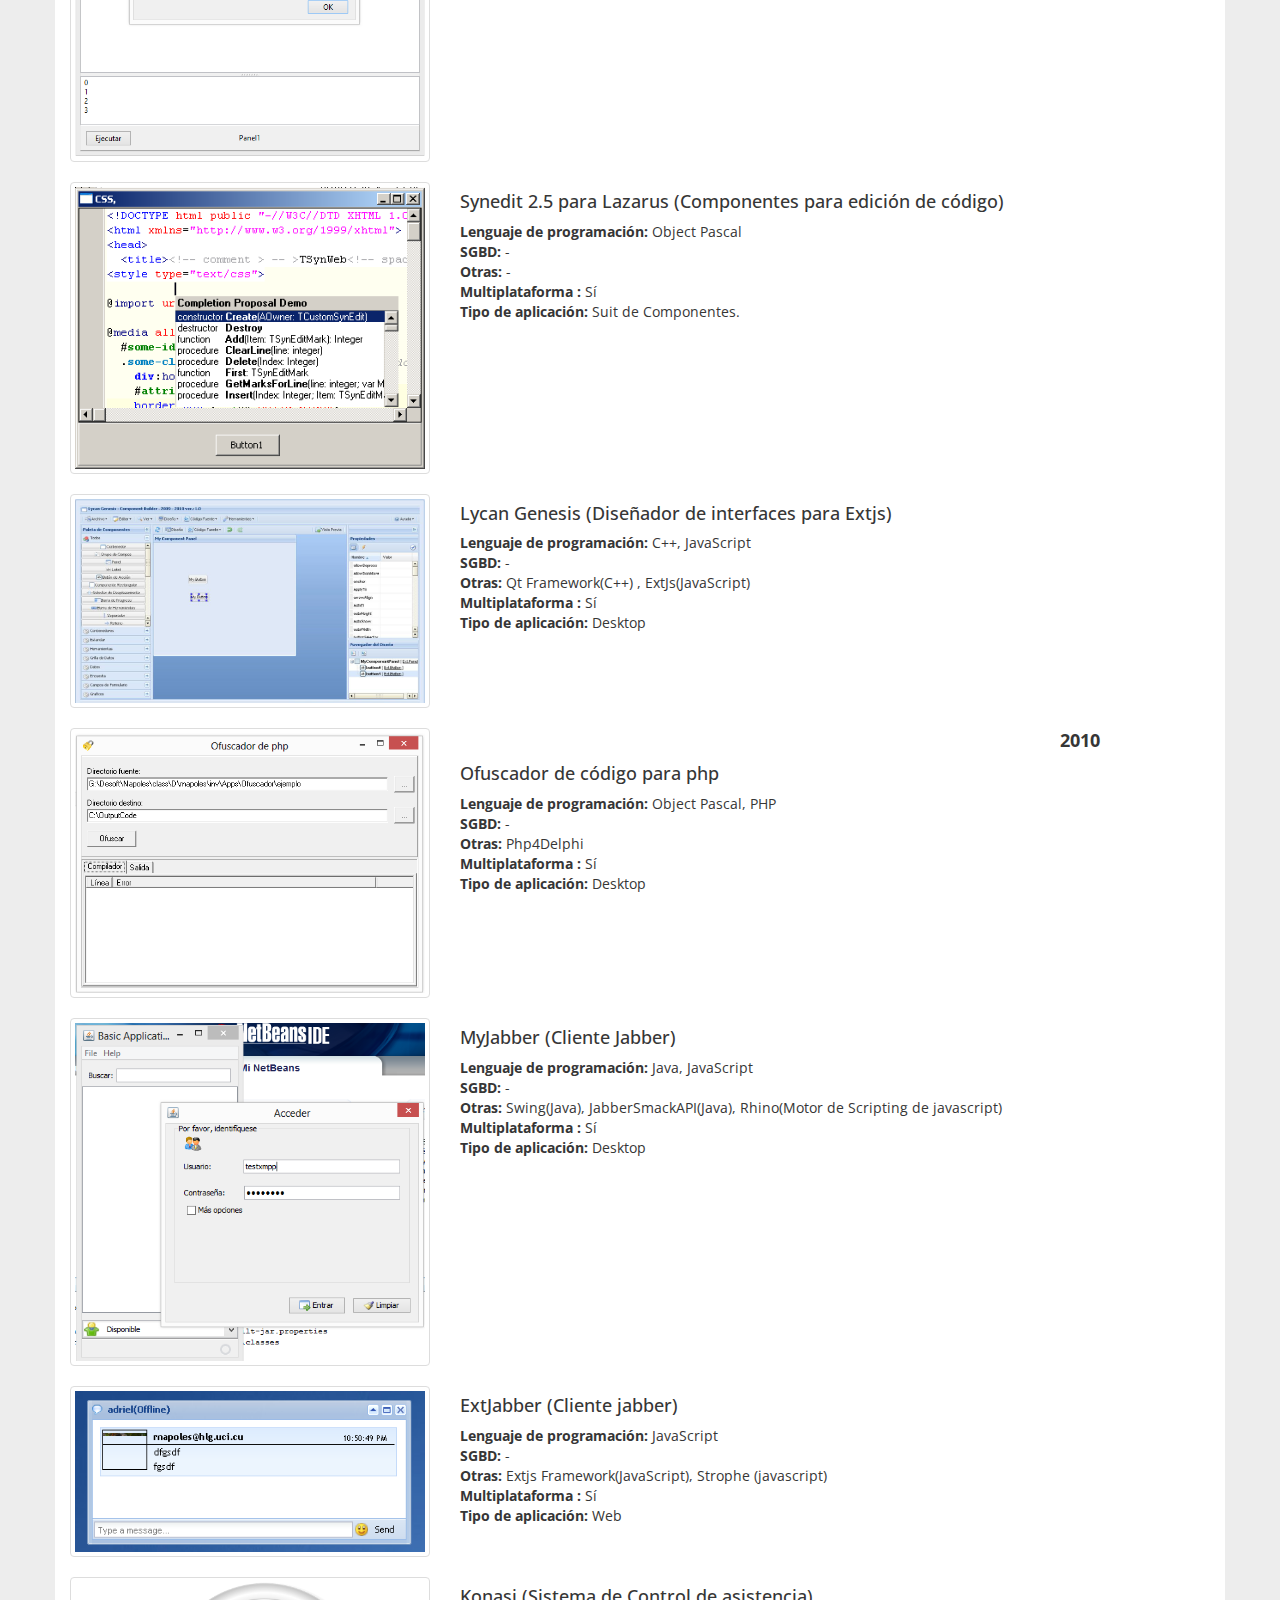
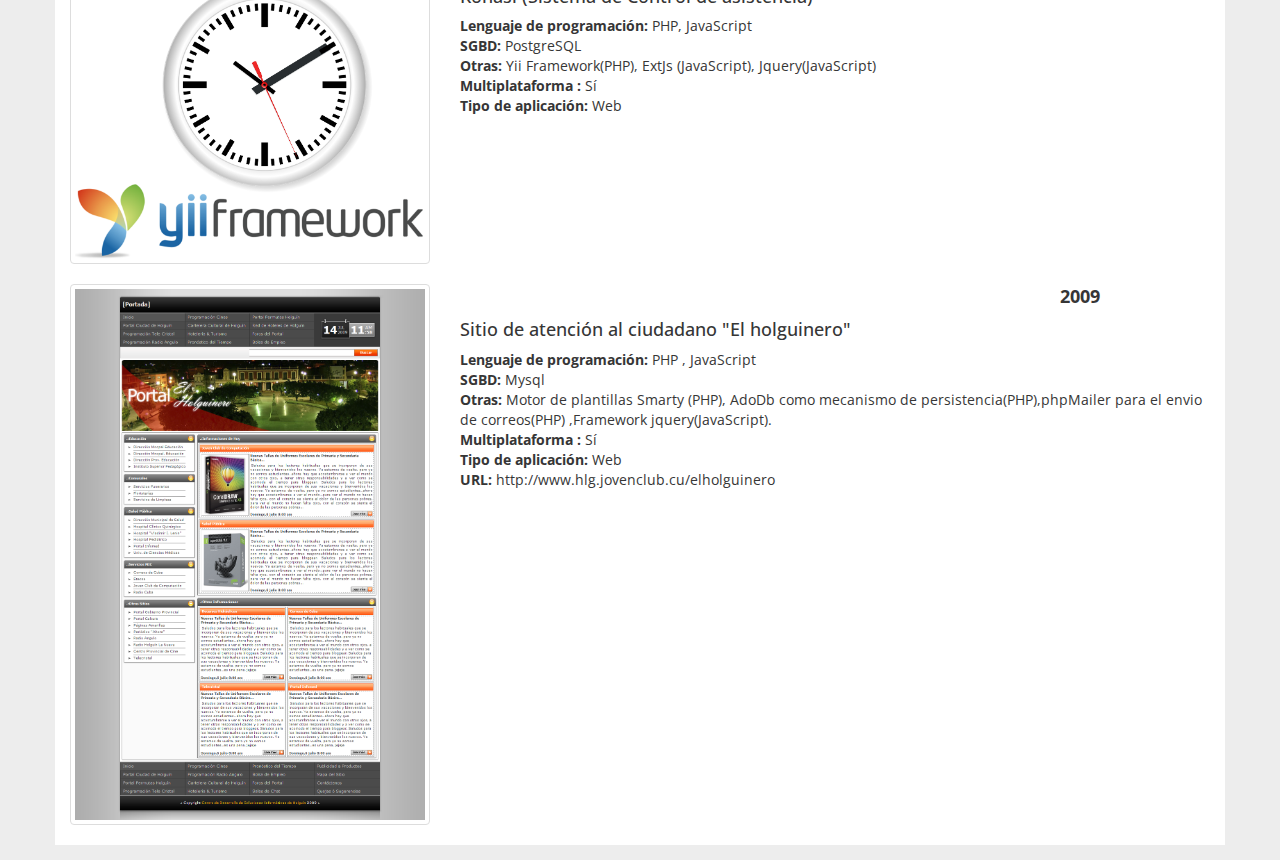
==== commit b9845e97: "- update css value" ====
--- a/resume/index.html
+++ b/resume/index.html
@@ -298,7 +298,7 @@
                         <div class="item-skills" data-percent="0.90">Bash, AWK</div>
                         <div class="item-skills" data-percent="0.80">C,C++</div>
                         <div class="item-skills" data-percent="0.90">C#</div>
-                        <div class="item-skills" data-percent="0.70">CSS</div>
+                        <div class="item-skills" data-percent="0.40">CSS</div>
                         <div class="item-skills" data-percent="1.0">Delphi/Object Pascal</div>
                         <div class="item-skills" data-percent="0.90">Haxe</div>
                         <div class="item-skills" data-percent="0.90">Html</div>
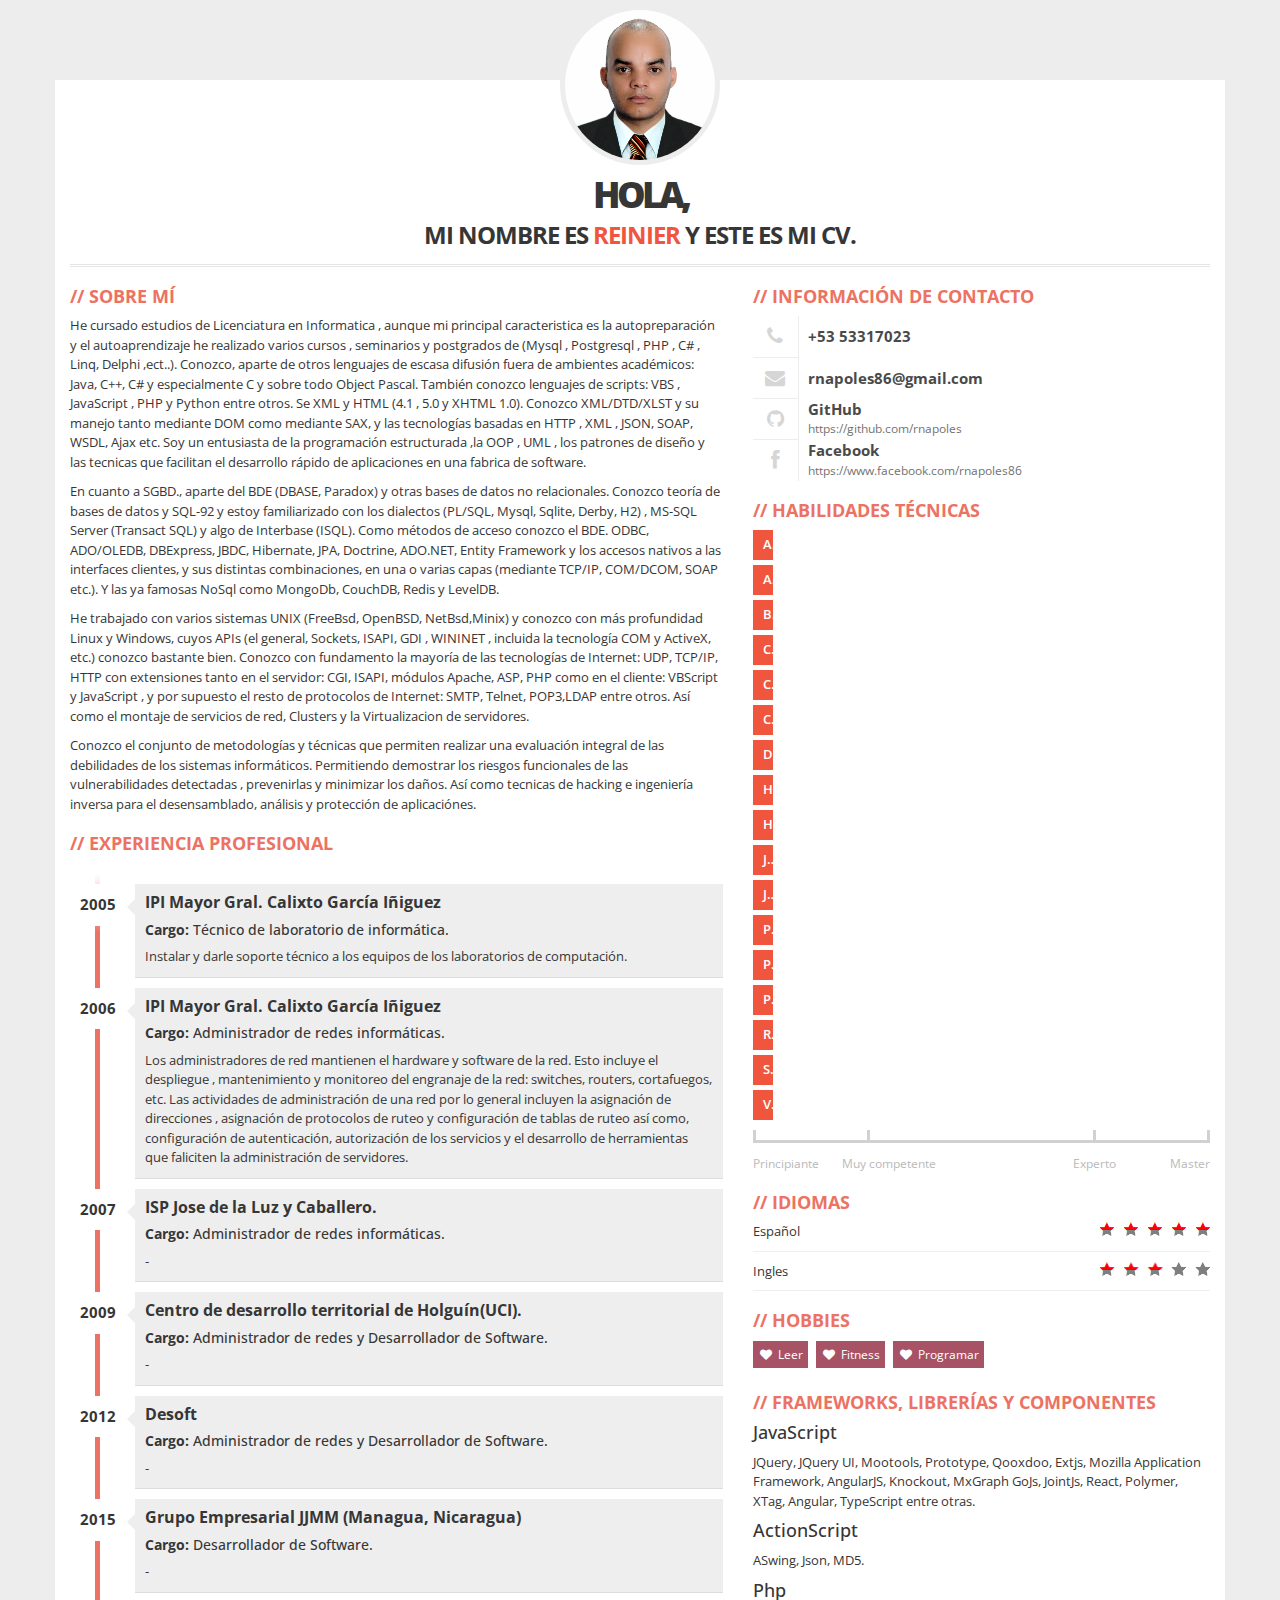
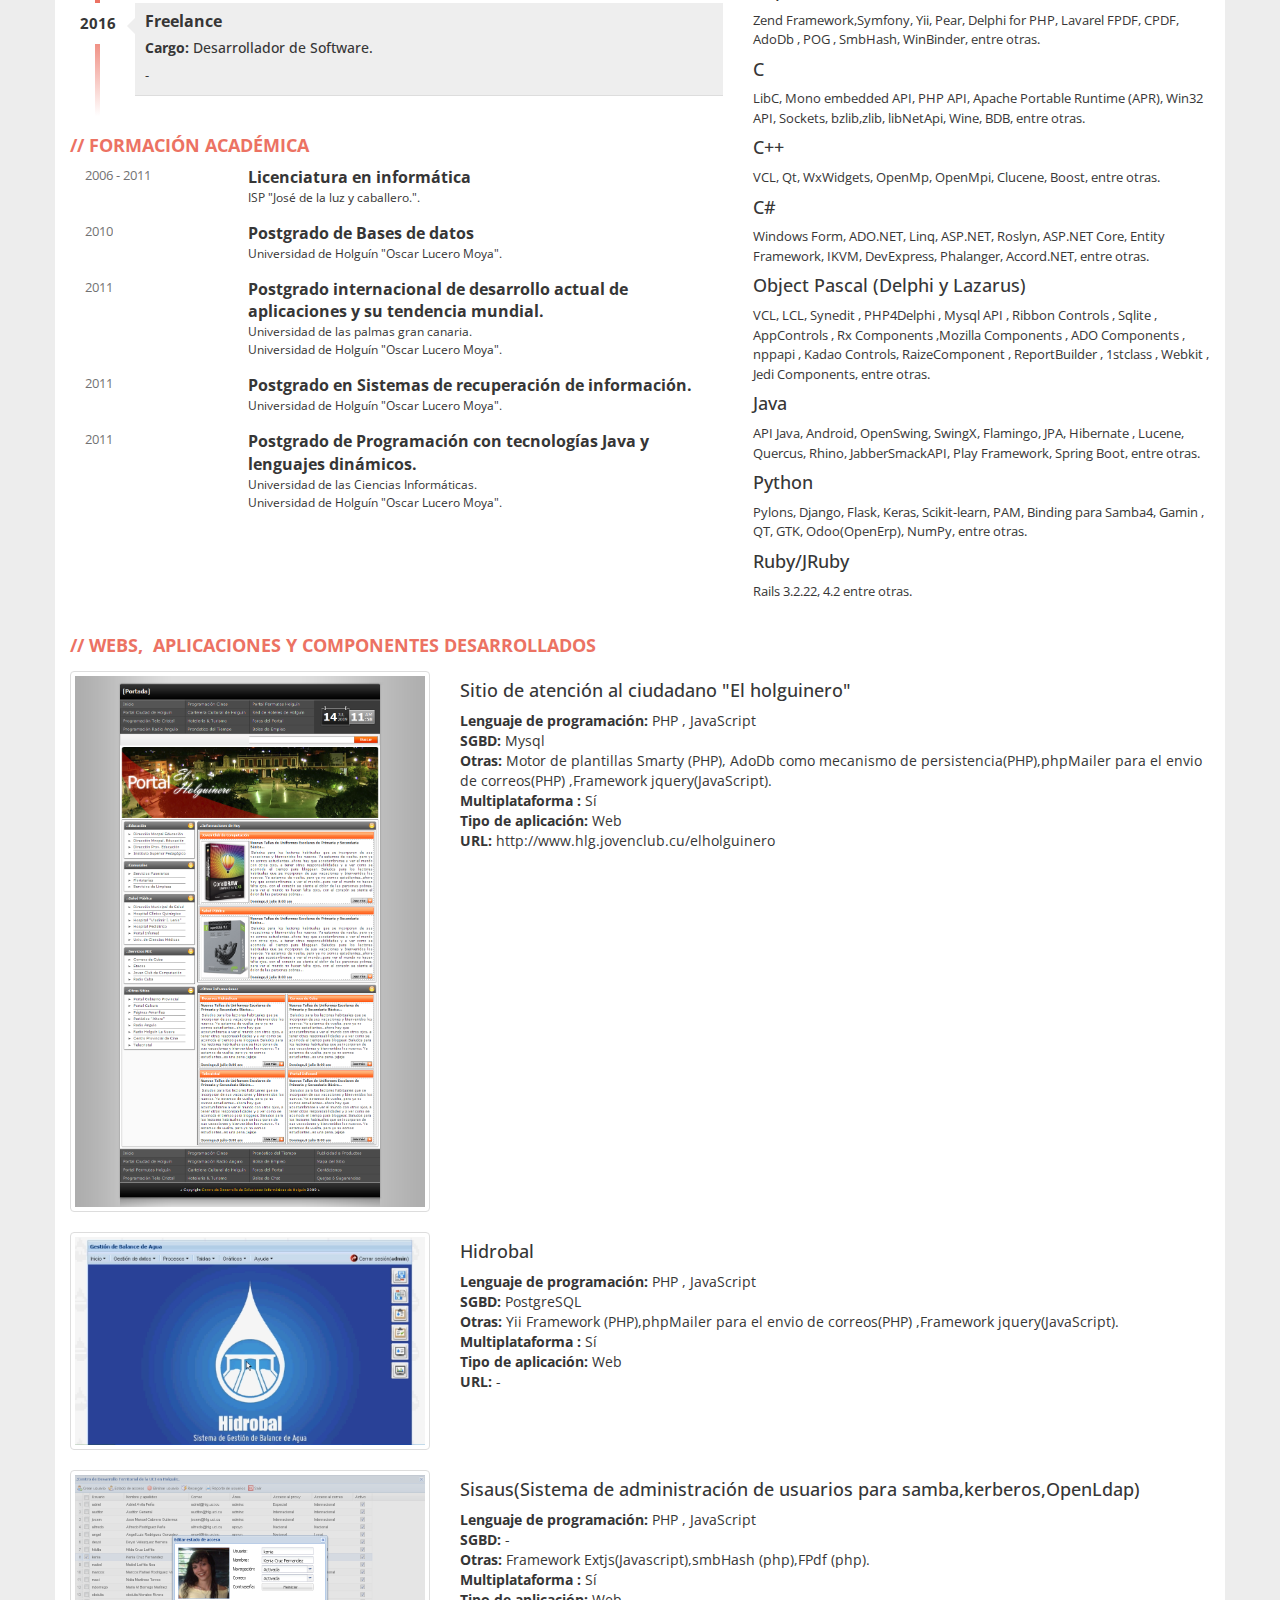
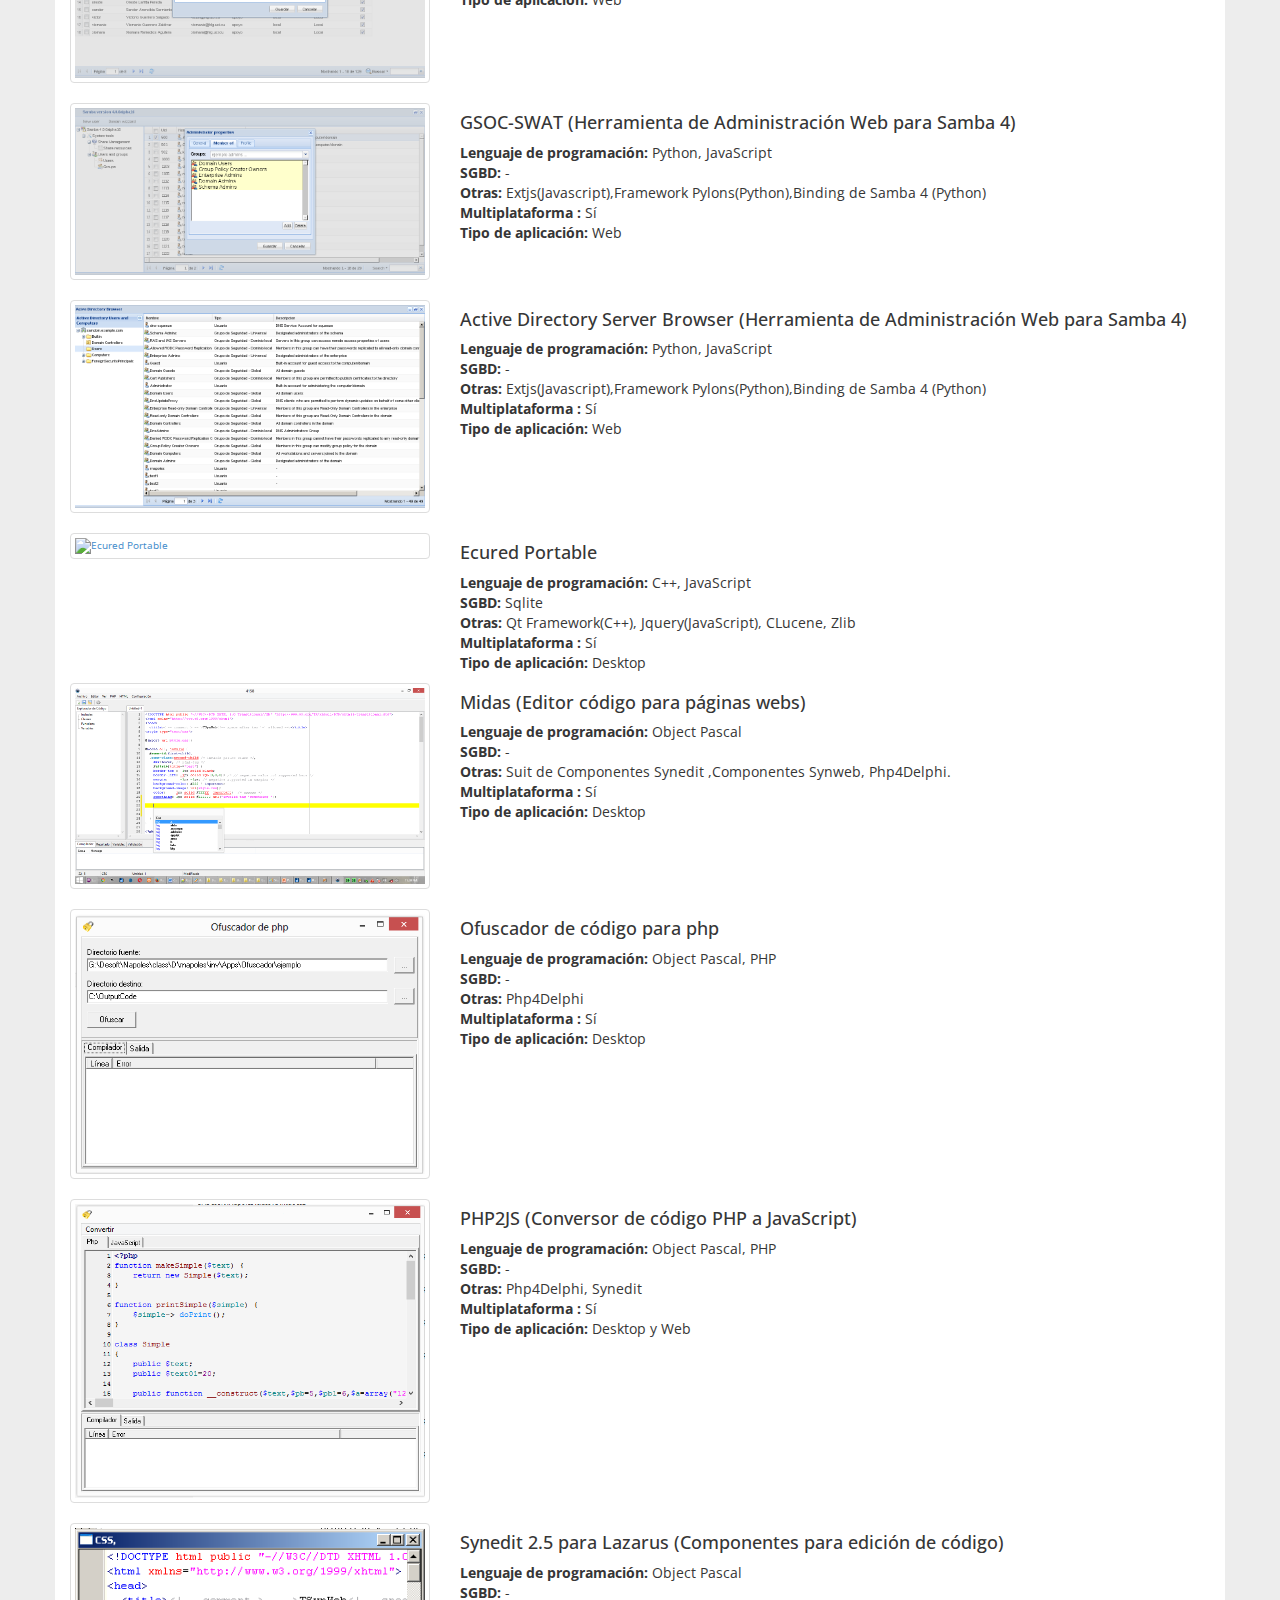
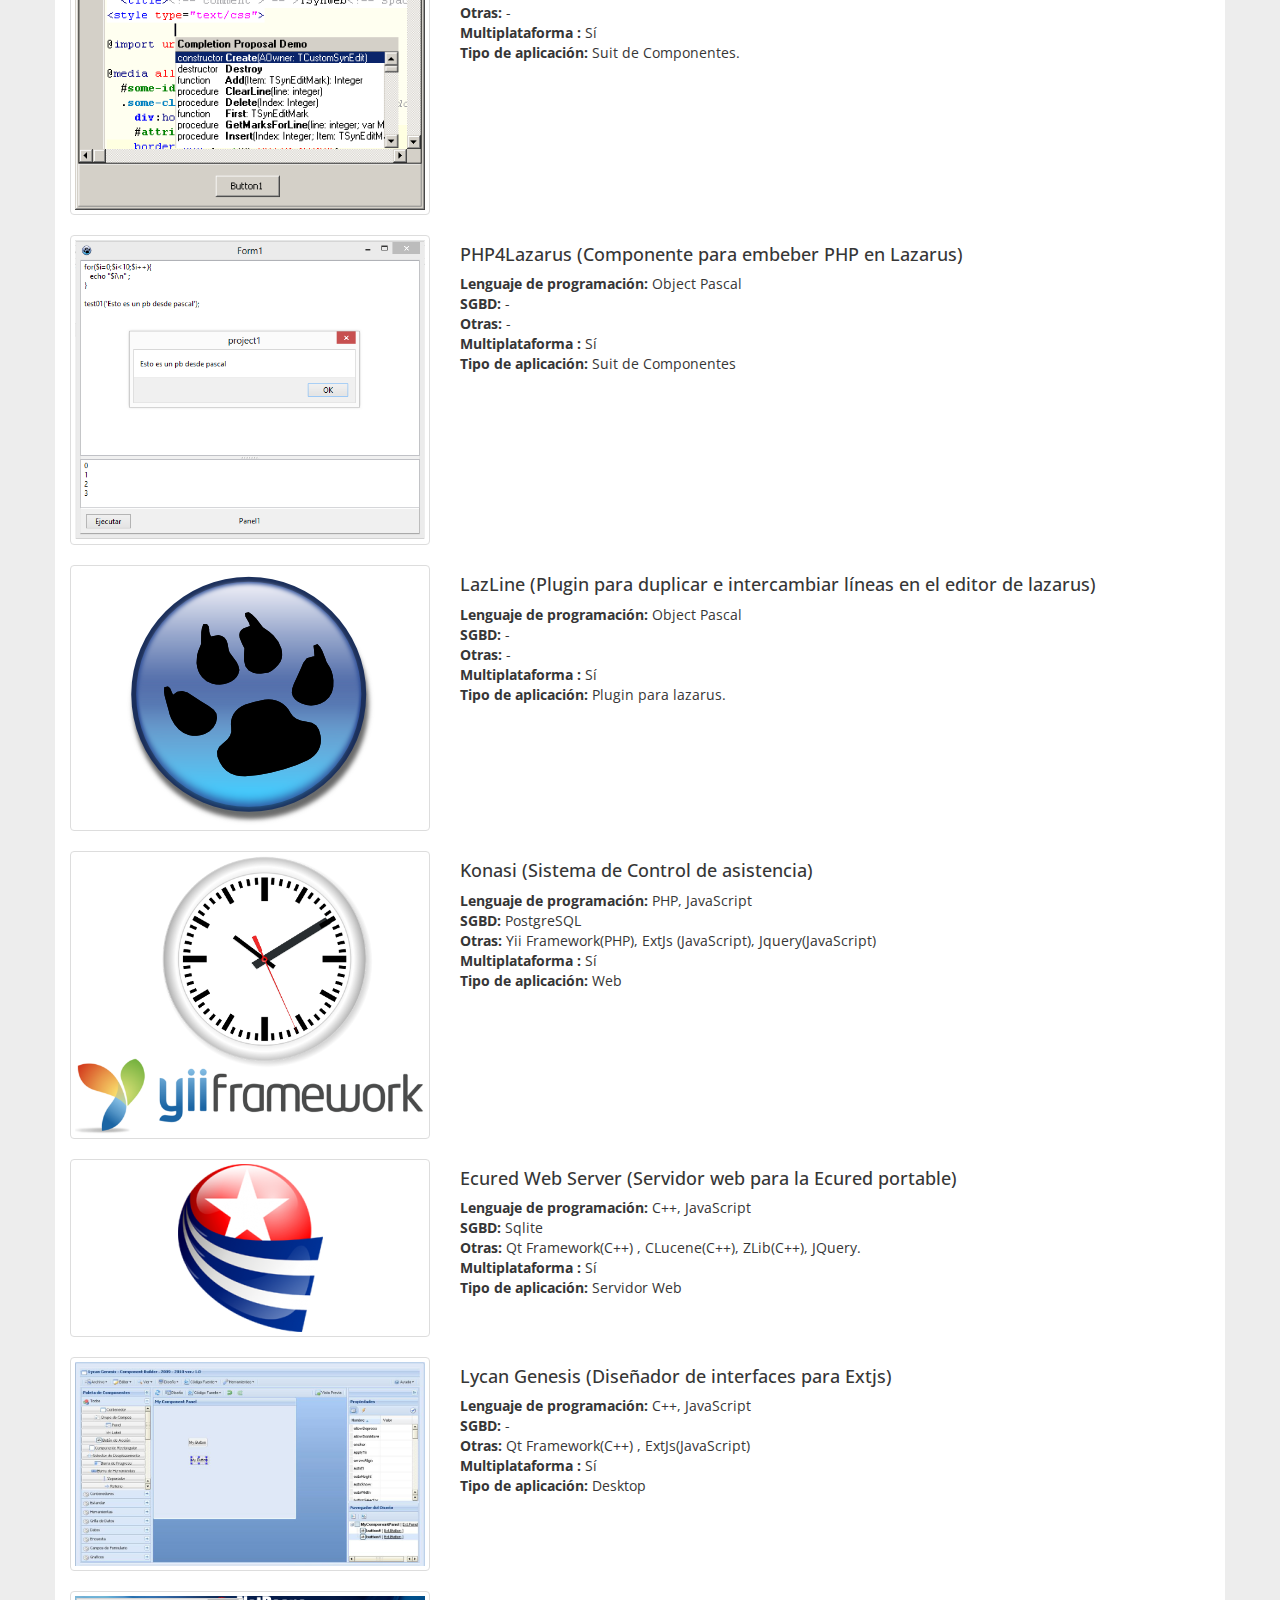
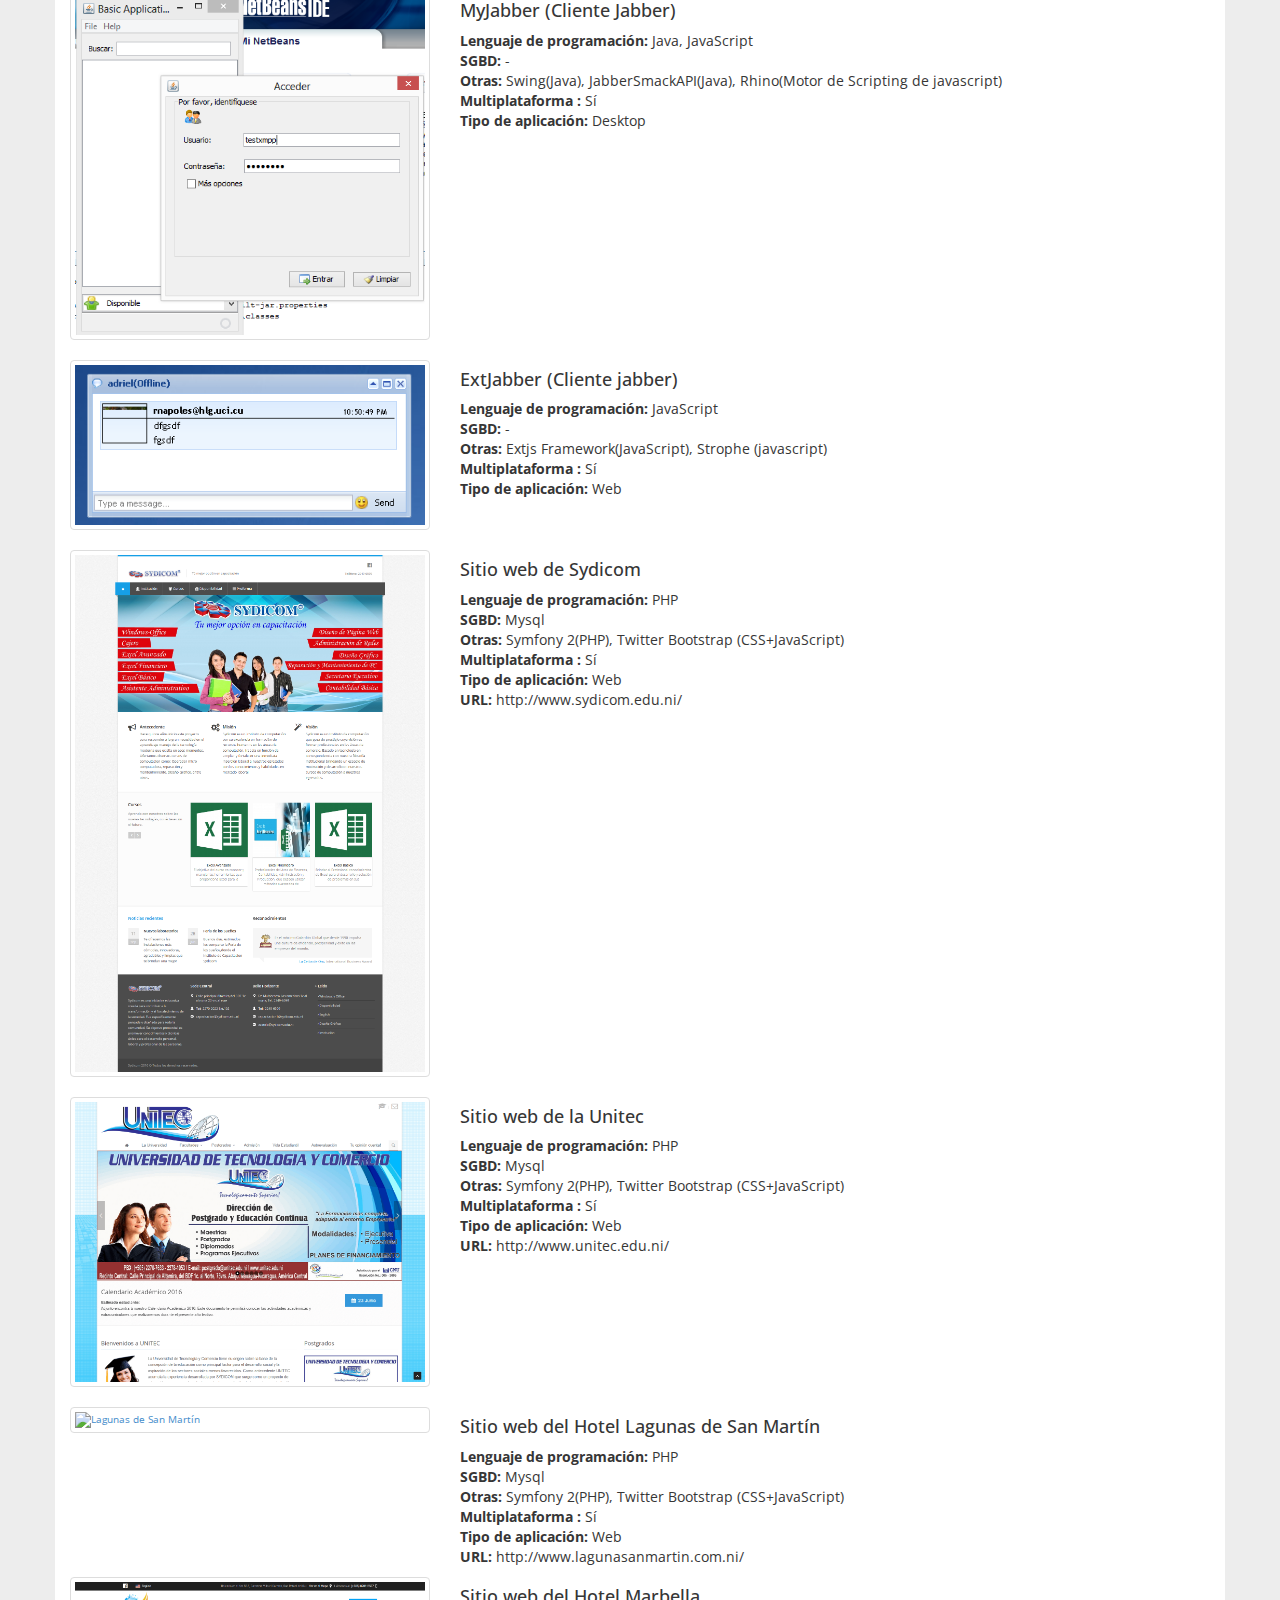
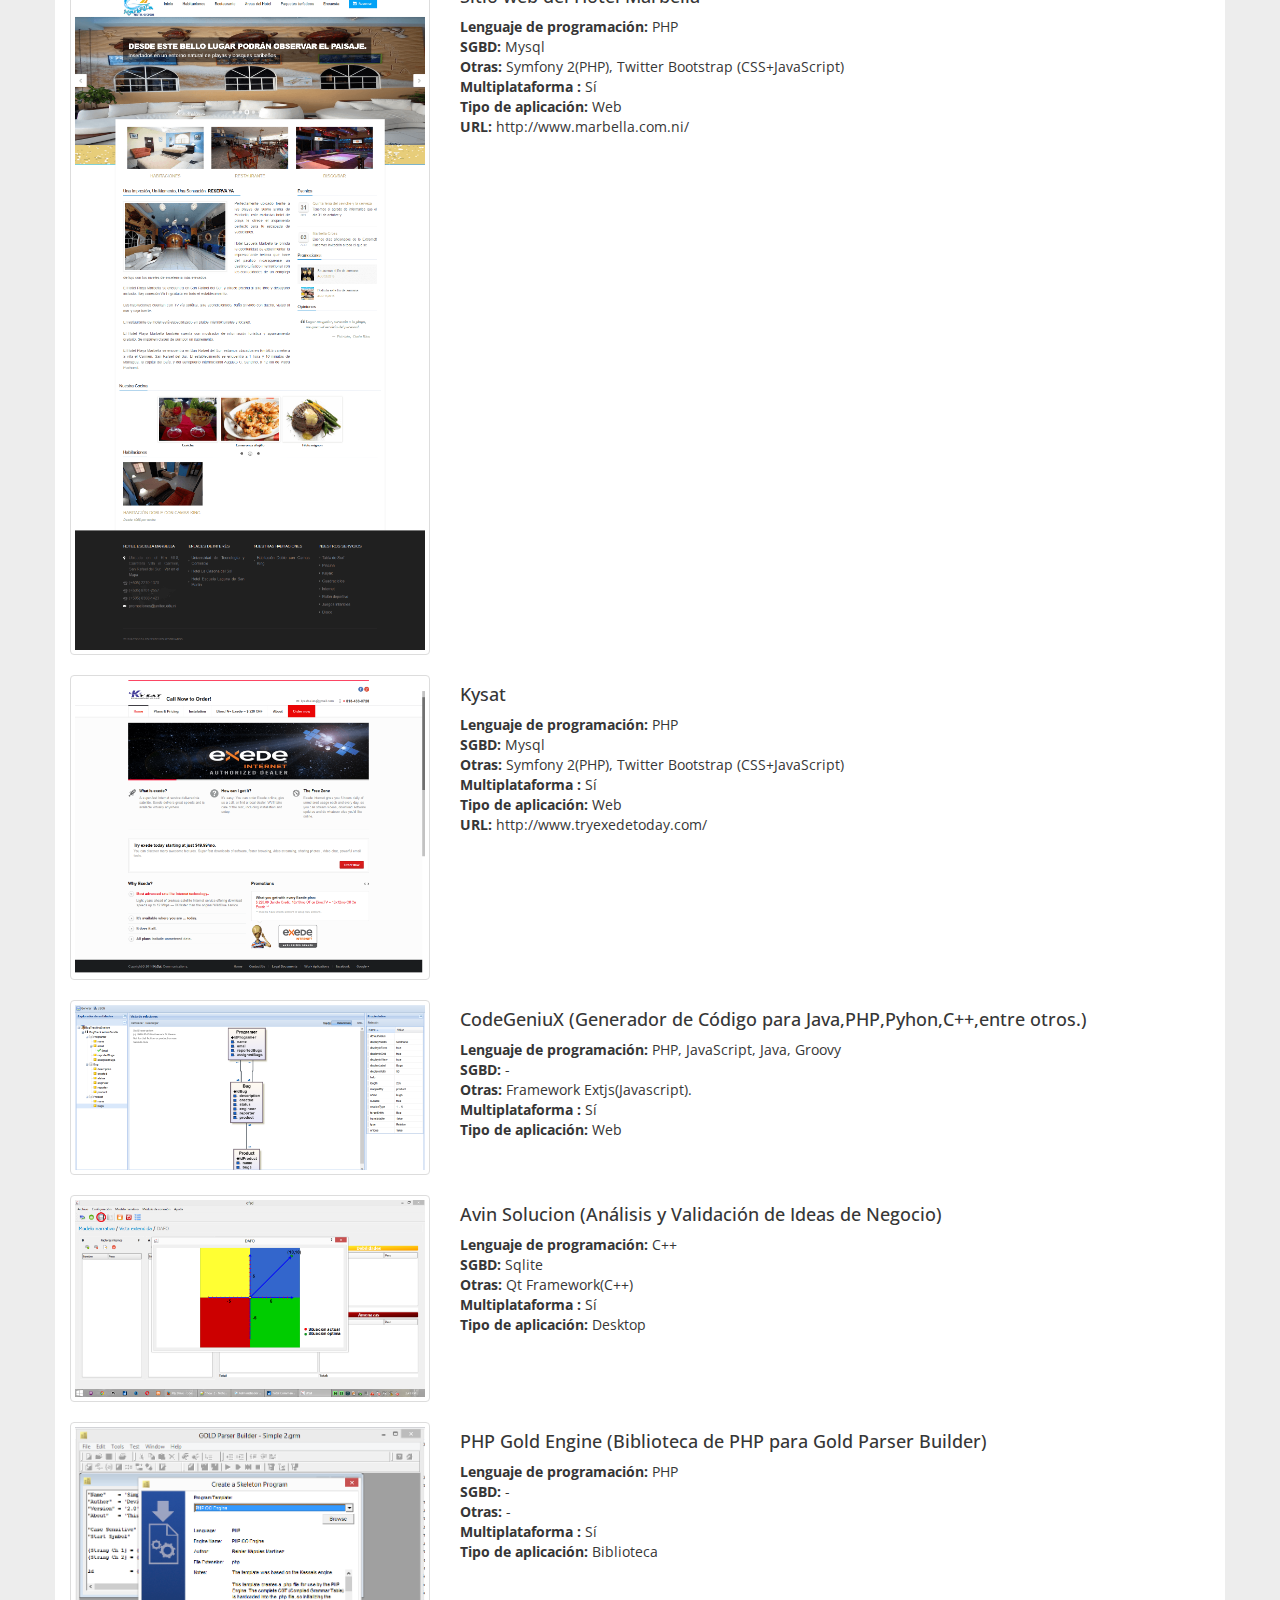
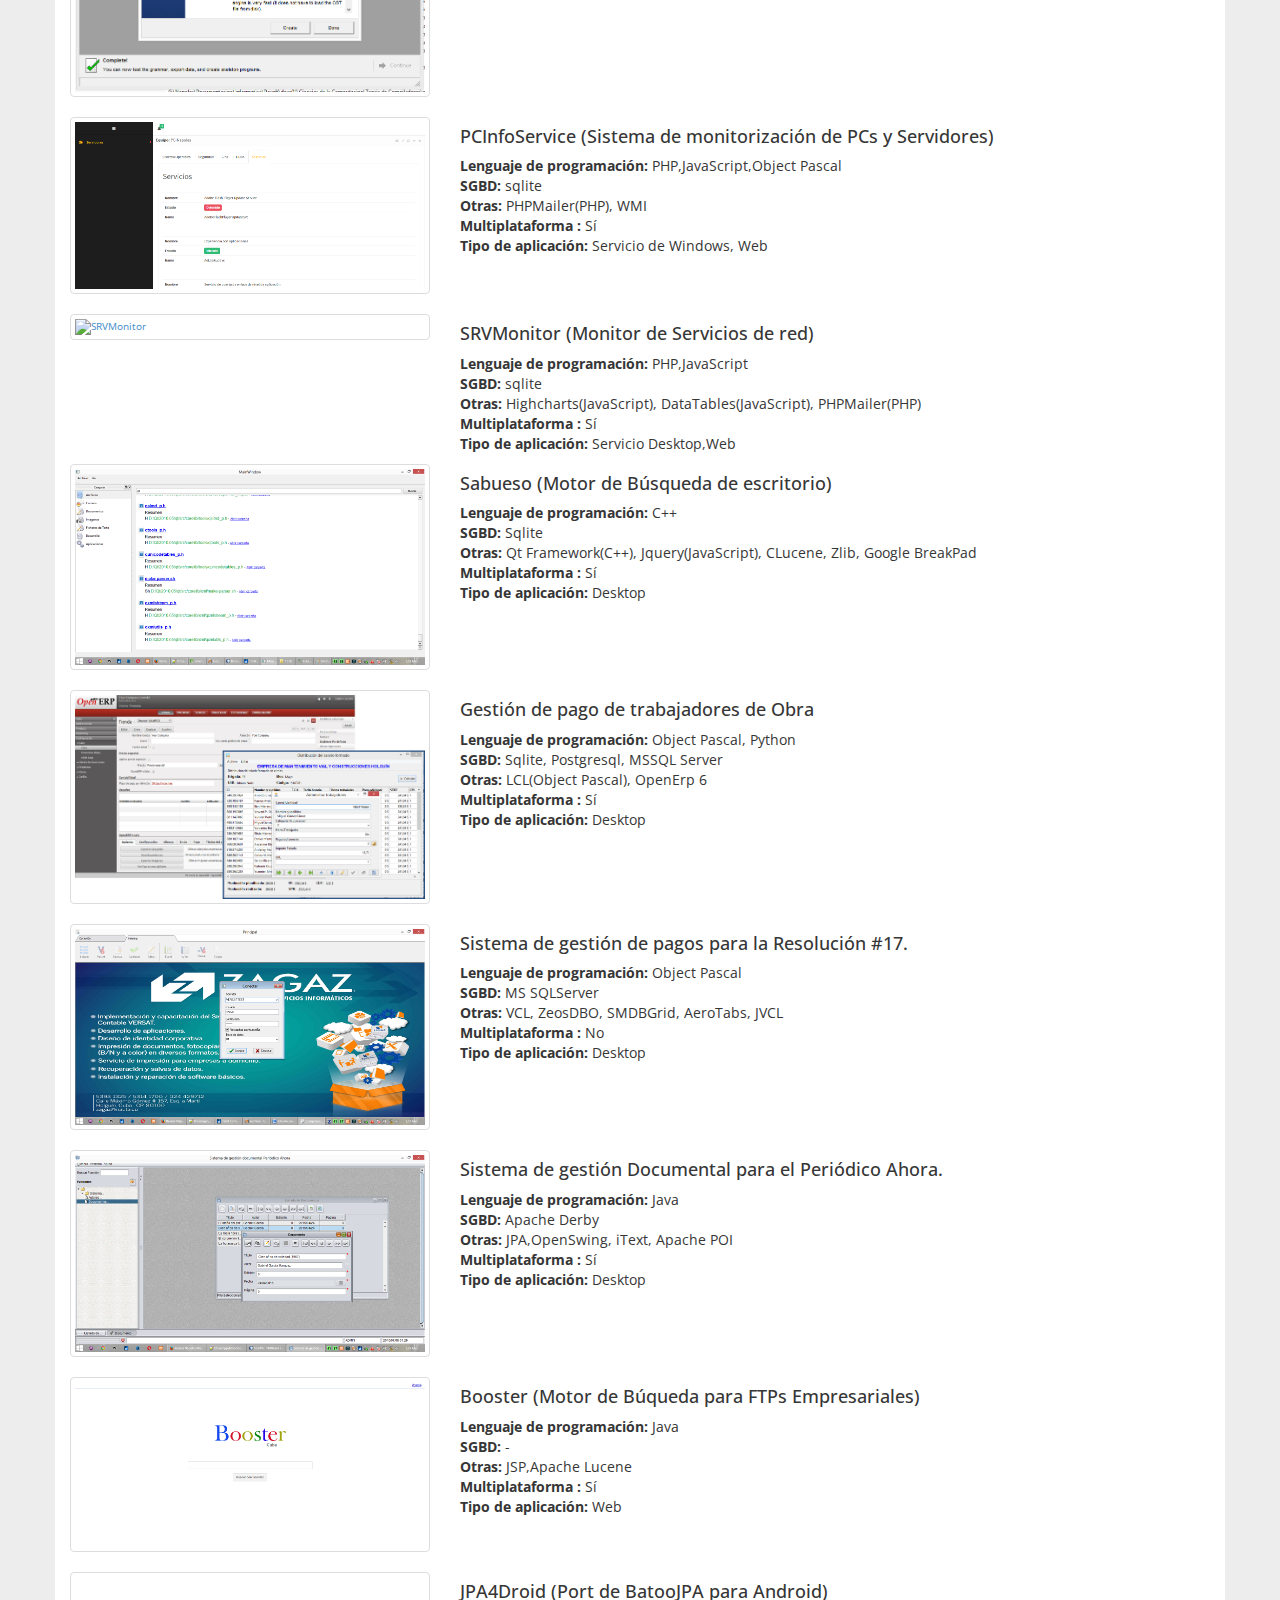
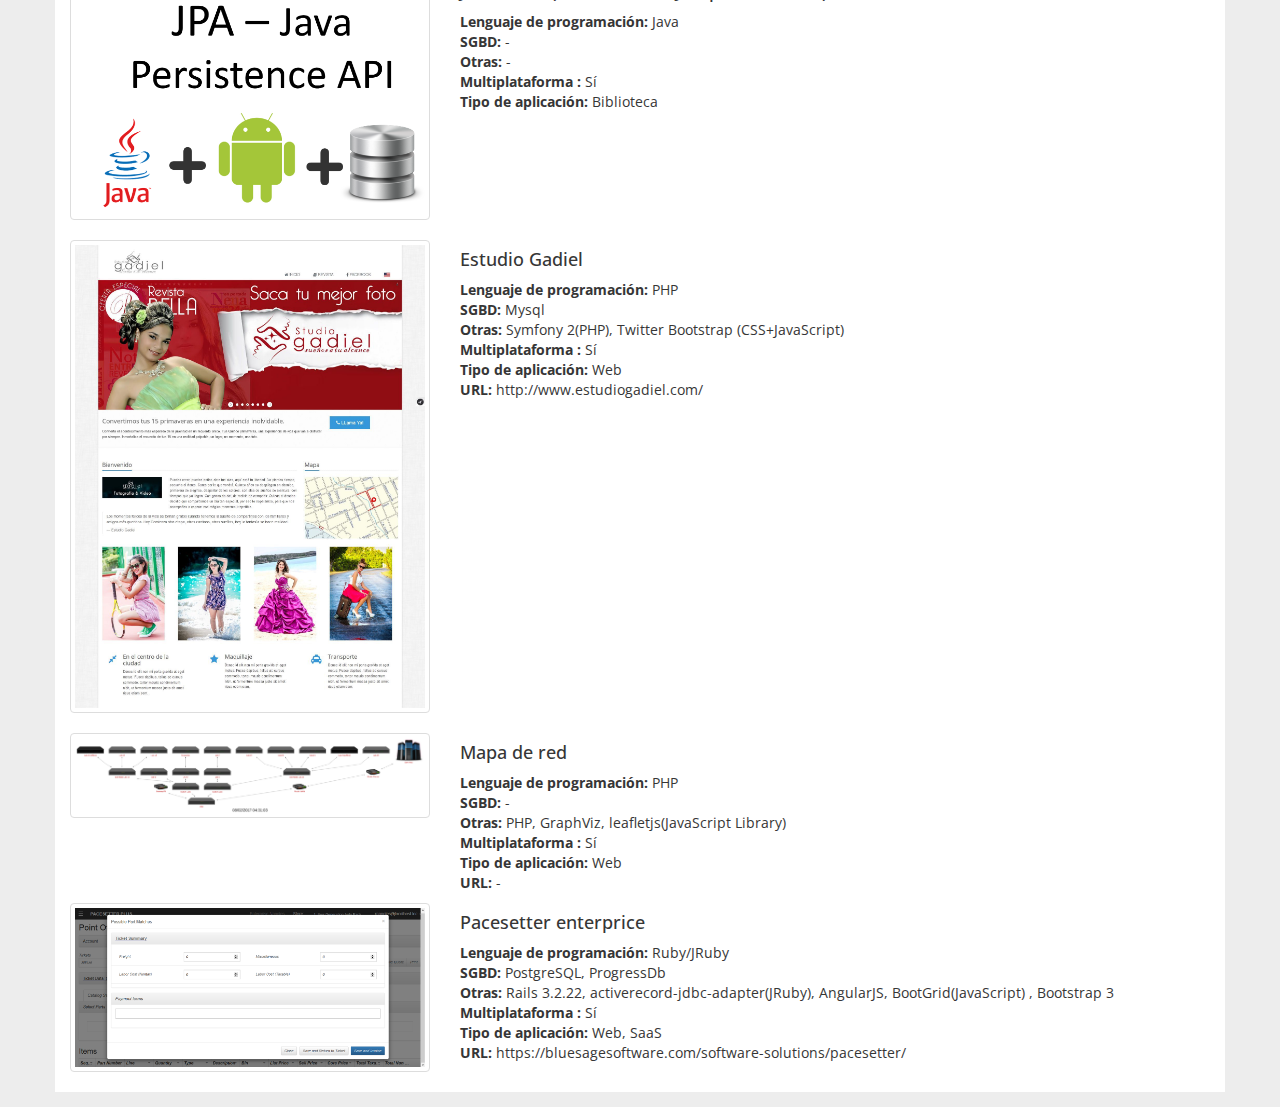
==== commit cedb8865: "- update" ====
--- a/resume/index.html
+++ b/resume/index.html
@@ -1,1785 +1,1609 @@
 <!DOCTYPE html>
 <html lang="en">
-    <head>
-    <meta charset="utf-8">
-    <meta http-equiv="X-UA-Compatible" content="IE=edge,chrome=1" />
-    <meta name="viewport" content="width=device-width, initial-scale=1">
-    <title>Reinier N&aacute;poles Mart&iacute;nez</title>
-    <link href="css/bootstrap.min.css" rel="stylesheet">
-    <link href="css/font-awesome.css" rel="stylesheet">
-    <link href="css/main.css" rel="stylesheet">
-    <link rel="stylesheet" href="js/plugins/fancybox/jquery.fancybox.css">
-    <!--[if lt IE 9]>
-        <script src="js/html5shiv.js"></script>
-        <script src="js/respond.min.js"></script>
-    <![endif]-->
-    </head>
-    <body>
-    <div class="container">
-        <div class="row">
-        <div class="col-xs-12">
-            <div id="photo-header" class="text-center">
-            <!-- PHOTO (AVATAR) -->
-            <div id="photo">
-                <img src="img/avatar/rnapoles.jpg" alt="avatar">
-            </div>
-            <div id="text-header">
-                <h1>Hola,<br> mi nombre es <span>Reinier</span> y este es mi CV.</h1>
-            </div>
-            </div>
-        </div>
-        </div>
-        <div class="row">
-
-            <div class="col-xs-12 col-sm-7">
-                <!-- ABOUT ME -->
-                <div class="box">
-                    <h2>Sobre m&iacute;</h2>
-                    <p>
-                        <p>
-                            Descubrí la programación cuando tenia 14 años y desde entonces es mi hobby, comencé a programar con lapiz y
-                            papel porque no tenia PC. 
-                            De acuerdo a mi experiencia, no se puede ser fanatico de ninguna tecnología.
-                            La tecnologia sirve para solucionar problemas, cuando hay un problema se analiza
-                            y se determina que herramienta y lenguaje son mejores para darle solución.
-                            Realicé una Licenciatura en Informatica para obtener 
-                            un título universitario, mi principal caracteristica es ser autodidacta. He
-                            realizado cursos de Mysql , Postgresql , PHP , Java, C# , Linq, Delphi ,ect... 
-                        </p>
-                        
-                        <p>
-                            Conozco, aparte de otros lenguajes de
-                            escasa difusión fuera de ambientes académicos: Java, C++, C# , C y sobre todo 
-                            Object Pascal. También conozco lenguajes de scripts: VBS , JavaScript , PHP y Python entre otros.
-                            Se XML y HTML (4.1 , 5.0). Conozco XML/DTD/XLST y su manejo tanto mediante DOM como mediante SAX, y las tecnologías basadas en HTTP
-                            APIS Rest, XML , JSON, SOAP, WSDL, Ajax,GraphQL etc. Soy un entusiasta de la programación estructurada ,la OOP 
-                            , UML, los patrones de diseño y las tecnicas que facilitan el desarrollo r&aacute;pido de aplicaciones 
-                            en una fabrica de software. He realizado la migración de bibliotecas
-                            entre diferentes sistemas operativos y lenguajes. He desarrollado bibliotecas en C para los lenguajes PHP, Python y Java.
-                        </p>
-
-                        <p>
-                            Me encanta la creación de Compiladores, Parsers, DSLs, Editores de código y otras herramientas que permitan mejorar
-                            la productividad. Todas las tareas que se pueden automatizar, las automatizo.
-                        </p>
-                        
-                        <p>
-                            En cuanto a SGBD, aparte del BDE (DBASE, Paradox) y otras bases de datos no relacionales.  
-                            Conozco  teoría de bases de datos, los estandares SQL-92,SQL-99,SQL-2003 y estoy familiarizado con los dialectos (PL/SQL, Mysql, Sqlite, Derby, H2)
-                            , MS-SQL Server (Transact SQL) y algo de Interbase (ISQL). Como métodos de acceso conozco el BDE.
-                            ODBC, ADO/OLEDB, DBExpress, JBDC, Hibernate, JPA, Doctrine, ADO.NET, Entity Framework y los accesos nativos 
-                            a las interfaces clientes, y sus distintas combinaciones, en una o varias capas (mediante TCP/IP, COM/DCOM, SOAP etc.).
-                            Y las ya famosas NoSql como MongoDb, CouchDB, Redis y LevelDB.
-                            <br/>
-                        </p>
-
-                        <p>
-                            He usado varios sistemas UNIX (FreeBsd, OpenBSD, NetBsd,Minix). Conozco con más profundidad Linux y  Windows
-                            , cuyos APIs (el general, Sockets, ISAPI, GDI , WININET 
-                            , incluida la tecnología COM y ActiveX, etc.) conozco bastante bien.
-                        </p>
-                        <p>
-                            He sido DevOps de toda la vida, por lo que una de las ramas en las que me he especializado es
-                            la administración de redes, conozco con fundamento la mayoría de las tecnologías de Internet:
-                            UDP, TCP/IP, HTTP con extensiones tanto en el servidor(CGI, ISAPI, módulos Apache, ASP, PHP) como en el cliente
-                            , y por supuesto el resto de protocolos de Internet: SMTP, POP3, SSH, LDAP entre otros. 
-                            Así como el montaje y configuraci&oacute;n de servicios de red,Firewalls, Clusters y la Virtualizacion de servidores y servicios con OpenVZ,LXC,KVM y Docker.
-                            Con todos los servicios integrados y los canales de comunicación cifrados, empleando mecanismos de autenticación fuertes e implementando SSO(Single Sign On o Inicio de Sesión Único).
-                            Teniendo un impacto importante en el incremento de la productividad, ya que el tiempo y las frustraciones del usuario, asociadas a al acceso 
-                            a diferentes aplicaciones con diferentes usuarios y contraseñas se eliminan.                            
-                            <br/>
-                        </p>
-
-                        <p>
-                            Conozco el conjunto de metodologías y t&eacute;cnicas que permiten realizar una evaluación integral de las debilidades de los sistemas informáticos.
-                            Permitiendo demostrar los riesgos funcionales de las vulnerabilidades detectadas , prevenirlas y minimizar los daños.                       
-                            As&iacute; como tecnicas de hacking e ingenier&iacute;a inversa para el desensamblado, an&aacute;lisis 
-                            y protección de aplicaciónes.
-                        </p>
-                        
-                        <p> 
-                            Con respecto al auge de la IA, el Machine learning y el Deep learning.
-                            Por el momento soy usuario de las principales bibliotecas que existen.
-                            Pero es un campo apasionante en el que quiero continuar profundizando.
-                        </p>
-
-                    </p>
-                </div>
-
-                <!-- EDUCATION -->
-                <div class="box">
-                <h2>Experiencia profesional</h2>
-                <ul id="education" class="clearfix">
-
-                    <li>
-                        <div class="year pull-left">2005</div>
-                        <div class="description pull-right">
-                            <h3>IPI Mayor Gral. Calixto García Iñiguez </h3>
-                            <h5><b>Cargo:</b> Técnico de laboratorio de informática.</h5>
-                            <p>
-                                Instalar y darle soporte técnico a los equipos de los laboratorios de computación. 
-                            </p>
-                        </div>
-                    </li>
-
-                    <li>
-                        <div class="year pull-left">2006</div>
-                        <div class="description pull-right">
-                            <h3>IPI Mayor Gral. Calixto García Iñiguez </h3>
-                            <h5><b>Cargo:</b> Administrador de redes informáticas.</h5>
-                            <p>
-                                Los administradores de red mantienen el hardware y software de la red. Esto incluye el despliegue
-                                , mantenimiento y monitoreo del engranaje de la red: switches, routers, cortafuegos, etc. 
-                                Las actividades de administración de una red por lo general incluyen la asignación de direcciones
-                                , asignación de protocolos de ruteo y configuración de tablas de ruteo así como, configuración 
-                                de autenticación, autorización de los servicios y el desarrollo de herramientas que faliciten 
-                                la administraci&oacute;n de servidores. 
-                            </p>
-                        </div>
-                    </li>
-
-                    <li>
-                        <div class="year pull-left">2007</div>
-                        <div class="description pull-right">
-                            <h3>ISP Jose de la Luz y Caballero. </h3>
-                            <h5><b>Cargo:</b> Administrador de redes informáticas.</h5>
-                            <p>
-                                - 
-                            </p>
-                        </div>
-                    </li>
-
-                    <li>
-                        <div class="year pull-left">2009</div>
-                        <div class="description pull-right">
-                            <h3>Centro de desarrollo territorial de Holguín(UCI). </h3>
-                            <h5><b>Cargo:</b> Administrador de redes y Desarrollador de Software.</h5>
-                            <p>
-                                -
-                            </p>
-                        </div>
-                    </li>
-
-                    <li>
-                        <div class="year pull-left">2012</div>
-                        <div class="description pull-right">
-                            <h3>Desoft </h3>
-                            <h5><b>Cargo:</b> Administrador de redes y Desarrollador de Software.</h5>
-                            <p>
-                                -
-                            </p>
-                        </div>
-                    </li>
-
-                    <li>
-                        <div class="year pull-left">2015</div>
-                        <div class="description pull-right">
-                            <h3>Grupo Empresarial JJMM (Managua, Nicaragua) </h3>
-                            <h5><b>Cargo:</b> Desarrollador de Software.</h5>
-                            <p>
-                                -
-                            </p>
-                        </div>
-                    </li>
-
-                    <li>
-                        <div class="year pull-left">2016</div>
-                        <div class="description pull-right">
-                            <h3>Freelance </h3>
-                            <h5><b>Cargo:</b> Desarrollador de Software.</h5>
-                            <p>
-                                -
-                            </p>
-                        </div>
-                    </li>
-
-                </ul>
-                </div>
-                <!-- EXPERIENCES -->
-                <div class="box">
-                    <h2>Formación académica</h2>
-
-                    <div class="job clearfix">
-                        <div class="col-xs-3">
-                            <div class="year">2006 - 2011</div>
-                        </div>
-                        <div class="col-xs-9">
-                            <div class="profession">Licenciatura en informática</div>
-                            <div class="description">
-                                ISP "José de la luz y caballero.".
-                            </div>
-                        </div>
-                    </div>
-
-                    <div class="job clearfix">
-                        <div class="col-xs-3">
-                            <div class="year">2010</div>
-                        </div>
-                        <div class="col-xs-9">
-                            <div class="profession">Postgrado de Bases de datos</div>
-                            <div class="description">
-                                Universidad de Holguín "Oscar Lucero Moya".
-                            </div>
-                        </div>
-                    </div>
-
-                    <div class="job clearfix">
-                        <div class="col-xs-3">
-                            <div class="year">2011</div>
-                        </div>
-                        <div class="col-xs-9">
-                            <div class="profession">
-                                Postgrado internacional  de desarrollo actual de aplicaciones y su tendencia mundial.
-                            </div>
-                            <div class="description">
-                                Universidad de las palmas gran canaria.<br/>
-                                Universidad de Holguín "Oscar Lucero Moya".
-                            </div>
-                        </div>
-                    </div>
-
-                    <div class="job clearfix">
-                        <div class="col-xs-3">
-                            <div class="year">2011</div>
-                        </div>
-                        <div class="col-xs-9">
-                            <div class="profession">Postgrado en Sistemas de recuperación de información.</div>
-                            <div class="description">
-                                Universidad de Holguín "Oscar Lucero Moya".
-                            </div>
-                        </div>
-                    </div>
-
-                    <div class="job clearfix">
-                        <div class="col-xs-3">
-                            <div class="year">2011</div>
-                        </div>
-                        <div class="col-xs-9">
-                            <div class="profession">Postgrado de Programación con tecnologías Java y lenguajes dinámicos.</div>
-                            <div class="description">
-                                Universidad de las Ciencias Inform&aacute;ticas.<br/>
-                                Universidad de Holguín "Oscar Lucero Moya".
-                            </div>
-                        </div>
-                    </div>
-
-                </div>
-            </div>
-
-            <div class="col-xs-12 col-sm-5">
-                <!-- CONTACT -->
-                <div class="box clearfix">
-                <h2>Informaci&oacute;n de Contacto</h2>
-                <div class="contact-item">
-                    <div class="icon pull-left text-center"><span class="fa fa-phone fa-fw"></span></div>
-                    <div class="title only pull-right reverse2" data-website="32071335 35+"></div>
-                </div>
-                <div class="contact-item">
-                    <div class="icon pull-left text-center"><span class="fa fa-envelope fa-fw"></span></div>
-                    <div class="title only pull-right reverse" data-user="68selopanr" data-website="moc.liamg"></div>
-                </div>
-                <div class="contact-item">
-                    <div class="icon pull-left text-center"><span class="fa fa-github fa-fw"></span></div>
-                    <div class="title pull-right">GitHub</div>
-                    <div class="description pull-right reverse2" data-website="selopanr/moc.buhtig//:sptth"></div>
-                </div>
-                <div class="contact-item">
-                    <div class="icon pull-left text-center"><span class="fa fa-facebook fa-fw"></span></div>
-                    <div class="title pull-right">Facebook</div>
-                    <div class="description pull-right reverse2" data-website="68selopanr/moc.koobecaf.www//:sptth"></div>
-                </div>
-                </div>
-                <!-- SKILLS -->
-                <div class="box">
-                    <h2>Habilidades T&Eacute;CNICAS</h2>
-                    <div class="skills">
-                        <div class="item-skills" data-percent="0.80">ActionScript</div>
-                        <div class="item-skills" data-percent="0.40">Asm</div>
-                        <div class="item-skills" data-percent="0.90">Bash, AWK</div>
-                        <div class="item-skills" data-percent="0.80">C,C++</div>
-                        <div class="item-skills" data-percent="0.90">C#</div>
-                        <div class="item-skills" data-percent="0.40">CSS</div>
-                        <div class="item-skills" data-percent="1.0">Delphi/Object Pascal</div>
-                        <div class="item-skills" data-percent="0.90">Haxe</div>
-                        <div class="item-skills" data-percent="0.90">Html</div>
-                        <div class="item-skills" data-percent="0.95">Java</div>
-                        <div class="item-skills" data-percent="0.85">JavaScript</div>
-                        <div class="item-skills" data-percent="0.80">Perl</div>
-                        <div class="item-skills" data-percent="1.00">PHP</div>
-                        <div class="item-skills" data-percent="0.90">Python</div>
-                        <div class="item-skills" data-percent="0.85">Ruby</div>
-                        <div class="item-skills" data-percent="0.90">SQL</div>
-                        <div class="item-skills" data-percent="0.90">Visual Basic (.NET,VBS,VBA)</div>
-                        <div class="skills-legend clearfix">
-                        <div class="legend-left legend">Principiante</div>
-                        <div class="legend-left legend"><span>Muy competente</span></div>
-                        <div class="legend-right legend"><span>Experto</span></div>
-                        <div class="legend-right legend">Master</div>
-                        </div>
-                    </div>
-                </div>
-
-                <!-- LANGUAGES -->
-                <div class="box">
-                    <h2>Idiomas</h2>
-                    <div id="language-skills">
-                        <div class="skill">Espa&ntilde;ol 
-                            <div class="icons pull-right">
-                             <div style="width: 100%;" class="icons-red"></div>
-                            </div>
-                        </div>
-                        <div class="skill">Ingles 
-                            <div class="icons pull-right">
-                                <div style="width: 60%;" class="icons-red"></div>
-                            </div>
-                        </div>
-                    </div>
-                </div>
-
-                <!-- HOBBIES -->
-                <div class="box">
-                    <h2>Hobbies</h2>
-                    <div class="hobby">Leer</div>
-                    <div class="hobby">Fitness</div>
-                    <div class="hobby">Programar</div>
-                    <div class="hobby">Socializar</div>
-                </div>
-
-                <!-- Tecn -->
-                <div class="box">
-                    <h2>Frameworks, Librerías  y componentes </h2>
-
-                    <div>
-                        <h4>JavaScript</h4>
-                        <p>
-                            JQuery, JQuery UI, Mootools, Prototype, Qooxdoo, Extjs, 
-                            Mozilla Application Framework, AngularJS, Knockout, MxGraph
-                            GoJs,JointJs,React,Polymer,XTag entre otras.
-                        </p>
-                    </div>
-
-                    <div>
-                        <h4>ActionScript</h4>
-                        <p>
-                            ASwing, Json, MD5.
-                        </p>
-                    </div>
-
-                    <div>
-                        <h4>Php</h4>
-                        <p>
-                            Zend Framework,Symfony 2, yii, Pear, Delphi for PHP, Lavarel
-                            FPDF, CPDF, AdoDb , POG , SmbHash, WinBinder, entre otras.
-                        </p>
-                    </div>
-
-                    <div>
-                        <h4>C</h4>
-                        <p>
-                            LibC, Mono embedded API, PHP API, Apache Portable Runtime (APR),
-                             Win32 API, Sockets, bzlib,zlib, libNetApi, Wine, BDB, entre otras.
-                        </p>
-                    </div>
-
-                    <div>
-                        <h4>C++</h4>
-                        <p>
-                            VCL, Qt, WxWidgets, OpenMp, OpenMpi, Clucene, Boost, entre otras.
-                        </p>
-                    </div>
-
-                    <div>
-                        <h4>Object Pascal (Delphi y Lazarus)</h4>
-                        <p>
-                            VCL, LCL, Synedit , PHP4Delphi , Mysql API , Ribbon Controls 
-                            , Sqlite , AppControls , Rx Components  ,Mozilla Components 
-                            , ADO Components , nppapi , Kadao Controls, RaizeComponent 
-                            , ReportBuilder , 1stclass , Webkit , Jedi Components, entre otras.
-                        </p>
-                    </div>
-
-                    <div>
-                        <h4>Java</h4>
-                        <p>
-                            API Java, Android, OpenSwing, SwingX, Flamingo, JPA, Hibernate
-                            , Lucene, Quercus, Rhino, JabberSmackAPI, Play Framework, Spring Boot, entre otras.
-                        </p>
-                    </div>
-
-                    <div>
-                        <h4>Python</h4>
-                        <p>
-                            Pylons, Django, PAM, Binding para Samba4, Gamin
-                            , QT, GTK, Odoo(OpenErp), entre otras.
-                        </p>
-                    </div>
-
-                    <div>
-                        <h4>Ruby/JRuby</h4>
-                        <p>
-                            Rails 3.2.22, 4.2 entre otras.
-                        </p>
-                    </div>
-
-                </div>
-
-            </div>
-        </div>
-
-        <div class="box">
-            <h2>Algunas Webs,&nbsp;&nbsp;Aplicaciones y Componentes desarrollados</h2>
-        </div>
-
-
-        <!-- NetMap -->
-        <div class="row">
-
-            
-            <div class="col-sm-4">
-                <a class="thumbnail fancybox" rel="gallery-1" href="img/projects/netmap.png">
-                    <img alt="Estudio Gadiel" src="img/projects/netmap.png" class="media-object" data-holder-rendered="true">
-                </a>
-            </div>
-
-
-            <div class="col-sm-8 project-desc">
-                <span class="p-year text-center">2017</span>
-                
-                <h4>Mapa de red y monitor de servidores</h4>
-                <ul>
-                    <li>
-                        <b>Lenguaje de programación:</b> PHP
-                    </li>
-                    <li>
-                        <b>SGBD:</b> -
-                    </li>
-                    <li>
-                        <b>Otras:</b> PHP, GraphViz, leafletjs(JavaScript Library)
-                    </li>
-                    <li>
-                        <b>Multiplataforma :</b> Sí
-                    </li>
-                    <li>
-                        <b>Tipo de aplicación:</b> Web
-                    </li>
-                    <li>
-                        <b>URL:</b> -
-                    </li>
-                </ul>
-            </div>
-
-        </div>
-
-        <!-- Estudio Gadiel -->
-        <div class="row">
-
-            <div class="col-sm-4">
-                <a class="thumbnail fancybox" rel="gallery-1" href="img/projects/estudioGadiel.jpg">
-                    <img alt="Estudio Gadiel" src="img/projects/estudioGadiel.jpg" class="media-object" data-holder-rendered="true">
-                </a>
-            </div>
-
-            <div class="col-sm-8 project-desc">
-                <h4>Estudio Gadiel</h4>
-                <ul>
-                    <li>
-                        <b>Lenguaje de programación:</b> PHP
-                    </li>
-                    <li>
-                        <b>SGBD:</b> Mysql
-                    </li>
-                    <li>
-                        <b>Otras:</b> Symfony 2(PHP), Twitter Bootstrap (CSS+JavaScript)
-                    </li>
-                    <li>
-                        <b>Multiplataforma :</b> Sí
-                    </li>
-                    <li>
-                        <b>Tipo de aplicación:</b> Web
-                    </li>
-                    <li>
-                        <b>URL:</b> http://www.estudiogadiel.com/
-                    </li>
-                </ul>
-            </div>
-
-        </div>
-
-        <!-- Bindevel. -->
-        <div class="row">
-
-            <div class="col-sm-4">
-                <a class="thumbnail" href="javascript:void(0);">
-                    <img alt="Bindevel ERP" src="img/projects/odoo.png" class="media-object" data-holder-rendered="true">
-                </a>
-            </div>
-
-            <div class="col-sm-8 project-desc">
-                <h4>Bindevel ERP.</h4>
-                <ul>
-                    <li>
-                        <b>Lenguaje de programación:</b> Python
-                    </li>
-                    <li>
-                        <b>SGBD:</b> Postgresql
-                    </li>
-                    <li>
-                        <b>Otras:</b> Odoo 10
-                    </li>
-                    <li>
-                        <b>Multiplataforma :</b> Sí
-                    </li>
-                    <li>
-                        <b>Tipo de aplicación:</b> Web
-                    </li>
-                </ul>
-            </div>
-
-        </div>
-
-        <!-- Pacesetter -->
-        <div class="row">
-
-            <div class="col-sm-4">
-                <a class="thumbnail fancybox" rel="gallery-1" href="img/projects/pacesetter-enterprice.png">
-                    <img alt="Pacesetter enterprice" src="img/projects/pacesetter-enterprice.png" class="media-object" data-holder-rendered="true">
-                </a>
-            </div>
-
-            <div class="col-sm-8 project-desc">
-                <span class="p-year text-center">2016 - 2017</span>
-                <h4>Pacesetter enterprice</h4>
-                <ul>
-                    <li>
-                        <b>Lenguaje de programación:</b> Ruby/JRuby
-                    </li>
-                    <li>
-                        <b>SGBD:</b> PostgreSQL, ProgressDb
-                    </li>
-                    <li>
-                        <b>Otras:</b> Rails 3.2.22, activerecord-jdbc-adapter(JRuby), AngularJS, BootGrid(JavaScript)
-                        , Bootstrap 3
-                    </li>
-                    <li>
-                        <b>Multiplataforma :</b> Sí
-                    </li>
-                    <li>
-                        <b>Tipo de aplicación:</b> Web, SaaS
-                    </li>
-                    <li>
-                        <b>URL:</b> https://bluesagesoftware.com/software-solutions/pacesetter/
-                    </li>
-                </ul>
-            </div>
-
-        </div>      
-
-        <!-- Exacto. -->
-        <div class="row">
-
-            <div class="col-sm-4">
-                <a class="thumbnail" href="javascript:void(0);">
-                    <img alt="Exacto" src="img/projects/odoo.png" class="media-object" data-holder-rendered="true">
-                </a>
-            </div>
-
-            <div class="col-sm-8 project-desc">
-                <span class="p-year text-center">2016</span>
-                <h4>Exacto Sistema de facturación, Control de Clientes,Gastos y provedores.</h4>
-                <ul>
-                    <li>
-                        <b>Lenguaje de programación:</b> Python
-                    </li>
-                    <li>
-                        <b>SGBD:</b> Postgresql
-                    </li>
-                    <li>
-                        <b>Otras:</b> Odoo 9
-                    </li>
-                    <li>
-                        <b>Multiplataforma :</b> Sí
-                    </li>
-                    <li>
-                        <b>Tipo de aplicación:</b> Web
-                    </li>
-                </ul>
-            </div>
-
-        </div>
-
-        <!-- La Granjita -->
-        <div class="row">
-
-            <div class="col-sm-4">
-                <a class="thumbnail" href="javascript:void(0);">
-                    <img alt="La Granjita" src="img/projects/odoo.png" class="media-object" data-holder-rendered="true">
-                </a>
-            </div>
-
-            <div class="col-sm-8 project-desc">
-                <h4>Sistema de facturación para el Hostal "La Granjita"</h4>
-                <ul>
-                    <li>
-                        <b>Lenguaje de programación:</b> Python
-                    </li>
-                    <li>
-                        <b>SGBD:</b> Postgresql
-                    </li>
-                    <li>
-                        <b>Otras:</b> Odoo 8
-                    </li>
-                    <li>
-                        <b>Multiplataforma :</b> Sí
-                    </li>
-                    <li>
-                        <b>Tipo de aplicación:</b> Web
-                    </li>
-                </ul>
-            </div>
-
-        </div>
-        
-        <!-- SGDPA -->
-        <div class="row">
-
-            <div class="col-sm-4">
-                <a class="thumbnail fancybox" rel="gallery-1" href="img/projects/SGDPA.png">
-                    <img alt="SGDPA" src="img/projects/SGDPA.png" class="media-object" data-holder-rendered="true">
-                </a>
-            </div>
-
-            <div class="col-sm-8 project-desc">
-                <h4>Sistema de gestión Documental para el Peri&oacute;dico Ahora.</h4>
-                <ul>
-                    <li>
-                        <b>Lenguaje de programación:</b> Java
-                    </li>
-                    <li>
-                        <b>SGBD:</b> Apache Derby
-                    </li>
-                    <li>
-                        <b>Otras:</b> JPA,OpenSwing, iText, Apache POI
-                    </li>
-                    <li>
-                        <b>Multiplataforma :</b> Sí
-                    </li>
-                    <li>
-                        <b>Tipo de aplicación:</b> Desktop
-                    </li>
-                </ul>
-            </div>
-
-        </div>
-
-        <!-- Gadi. -->
-        <div class="row">
-
-            <div class="col-sm-4">
-                <a class="thumbnail" href="javascript:void(0);">
-                    <img alt="Gadi" src="img/projects/odoo.png" class="media-object" data-holder-rendered="true">
-                </a>
-            </div>
-
-            <div class="col-sm-8 project-desc">
-                <h4>Gadi Sistema de facturación y gestión de citas con clientes.</h4>
-                <ul>
-                    <li>
-                        <b>Lenguaje de programación:</b> Python
-                    </li>
-                    <li>
-                        <b>SGBD:</b> Postgresql
-                    </li>
-                    <li>
-                        <b>Otras:</b> Odoo 9
-                    </li>
-                    <li>
-                        <b>Multiplataforma :</b> Sí
-                    </li>
-                    <li>
-                        <b>Tipo de aplicación:</b> Web
-                    </li>
-                </ul>
-            </div>
-
-        </div>
-
-        <!-- PHP Gold Parser Engine -->
-        <div class="row">
-
-            <div class="col-sm-4">
-                <a class="thumbnail fancybox" rel="gallery-1" href="img/projects/PHPGoldEngine.png">
-                    <img alt="PHP Gold Engine" src="img/projects/PHPGoldEngine.png" class="media-object" data-holder-rendered="true">
-                </a>
-            </div>
-
-            <div class="col-sm-8 project-desc">
-                <h4>PHP Gold Parser Engine (Biblioteca de PHP para Gold Parser Builder)</h4>
-                <ul>
-                    <li>
-                        <b>Lenguaje de programación:</b> PHP
-                    </li>
-                    <li>
-                        <b>SGBD:</b> -
-                    </li>
-                    <li>
-                        <b>Otras:</b> -
-                    </li>
-                    <li>
-                        <b>Multiplataforma :</b> Sí
-                    </li>
-                    <li>
-                        <b>Tipo de aplicación:</b> Biblioteca
-                    </li>
-                </ul>
-            </div>
-
-        </div>
-
-        <!-- JPA4Droid -->
-        <div class="row">
-
-            <div class="col-sm-4">
-                <a class="thumbnail" href="javascript:void(0);">
-                    <img alt="Booster" src="img/projects/JPA4Droid.png" class="media-object" data-holder-rendered="true">
-                </a>
-            </div>
-
-            <div class="col-sm-8 project-desc">
-                <h4>JPA4Droid (Port de BatooJPA para Android)</h4>
-                <ul>
-                    <li>
-                        <b>Lenguaje de programación:</b> Java
-                    </li>
-                    <li>
-                        <b>SGBD:</b> -
-                    </li>
-                    <li>
-                        <b>Otras:</b> -
-                    </li>
-                    <li>
-                        <b>Multiplataforma :</b> Sí
-                    </li>
-                    <li>
-                        <b>Tipo de aplicación:</b> Biblioteca
-                    </li>
-                </ul>
-            </div>
-
-        </div>
-
-        <!-- Unitec -->
-        <div class="row">
-
-            <div class="col-sm-4">
-                <a class="thumbnail fancybox" rel="gallery-1" href="img/projects/unitec.png">
-                    <img alt="Unitec" src="img/projects/unitec.png" class="media-object" data-holder-rendered="true">
-                </a>
-            </div>
-
-            <div class="col-sm-8 project-desc">
-                <span class="p-year text-center">2015</span>
-                <h4>Sitio web de la Unitec</h4>
-                <ul>
-                    <li>
-                        <b>Lenguaje de programación:</b> PHP
-                    </li>
-                    <li>
-                        <b>SGBD:</b> Mysql
-                    </li>
-                    <li>
-                        <b>Otras:</b> Symfony 2(PHP), Twitter Bootstrap (CSS+JavaScript)
-                    </li>
-                    <li>
-                        <b>Multiplataforma :</b> Sí
-                    </li>
-                    <li>
-                        <b>Tipo de aplicación:</b> Web
-                    </li>
-                    <li>
-                        <b>URL:</b> http://www.unitec.edu.ni/
-                    </li>
-                </ul>
-            </div>
-
-        </div>
-
-        <!-- Sydicom -->
-        <div class="row">
-
-            <div class="col-sm-4">
-                <a class="thumbnail fancybox" rel="gallery-1" href="img/projects/sydicom.png">
-                    <img alt="Sydicom" src="img/projects/sydicom.png" class="media-object" data-holder-rendered="true">
-                </a>
-            </div>
-
-            <div class="col-sm-8 project-desc">
-                <h4>Sitio web de Sydicom</h4>
-                <ul>
-                    <li>
-                        <b>Lenguaje de programación:</b> PHP
-                    </li>
-                    <li>
-                        <b>SGBD:</b> Mysql
-                    </li>
-                    <li>
-                        <b>Otras:</b> Symfony 2(PHP), Twitter Bootstrap (CSS+JavaScript)
-                    </li>
-                    <li>
-                        <b>Multiplataforma :</b> Sí
-                    </li>
-                    <li>
-                        <b>Tipo de aplicación:</b> Web
-                    </li>
-                    <li>
-                        <b>URL:</b> http://www.sydicom.edu.ni/
-                    </li>
-                </ul>
-            </div>
-
-        </div>
-
-        <!-- Laguna San Martín -->
-        <div class="row">
-
-            <div class="col-sm-4">
-                <a class="thumbnail fancybox" rel="gallery-1" href="img/projects/lagunasanmartin.png">
-                    <img alt="Lagunas de San Martín" src="img/projects/lagunasanmartin.png" class="media-object" data-holder-rendered="true">
-                </a>
-            </div>
-
-            <div class="col-sm-8 project-desc">
-                <h4>Sitio web del Hotel Lagunas de San Martín</h4>
-                <ul>
-                    <li>
-                        <b>Lenguaje de programación:</b> PHP
-                    </li>
-                    <li>
-                        <b>SGBD:</b> Mysql
-                    </li>
-                    <li>
-                        <b>Otras:</b> Symfony 2(PHP), Twitter Bootstrap (CSS+JavaScript)
-                    </li>
-                    <li>
-                        <b>Multiplataforma :</b> Sí
-                    </li>
-                    <li>
-                        <b>Tipo de aplicación:</b> Web
-                    </li>
-                    <li>
-                        <b>URL:</b> http://www.lagunasanmartin.com.ni/
-                    </li>
-                </ul>
-            </div>
-
-        </div>
-
-        <!-- Marbella -->
-        <div class="row">
-
-            <div class="col-sm-4">
-                <a class="thumbnail fancybox" rel="gallery-1" href="img/projects/marbella.png">
-                    <img alt="Hotel Marbella" src="img/projects/marbella.png" class="media-object" data-holder-rendered="true">
-                </a>
-            </div>
-
-            <div class="col-sm-8 project-desc">
-                <h4>Sitio web del Hotel Marbella</h4>
-                <ul>
-                    <li>
-                        <b>Lenguaje de programación:</b> PHP
-                    </li>
-                    <li>
-                        <b>SGBD:</b> Mysql
-                    </li>
-                    <li>
-                        <b>Otras:</b> Symfony 2(PHP), Twitter Bootstrap (CSS+JavaScript)
-                    </li>
-                    <li>
-                        <b>Multiplataforma :</b> Sí
-                    </li>
-                    <li>
-                        <b>Tipo de aplicación:</b> Web
-                    </li>
-                    <li>
-                        <b>URL:</b> http://www.marbella.com.ni/
-                    </li>
-                </ul>
-            </div>
-
-        </div>
-
-
-        <!-- PCInfoService -->
-        <div class="row">
-
-            <div class="col-sm-4">
-                <a class="thumbnail fancybox" rel="gallery-1" href="img/projects/PCInfoService.png">
-                    <img alt="PCInfoService" src="img/projects/PCInfoService.png" class="media-object" data-holder-rendered="true">
-                </a>
-            </div>
-
-            <div class="col-sm-8 project-desc">
-                <h4>PCInfoService (Sistema de monitorización de PCs y Servidores) </h4>
-                <ul>
-                    <li>
-                        <b>Lenguaje de programación:</b> PHP,JavaScript,Object Pascal
-                    </li>
-                    <li>
-                        <b>SGBD:</b> sqlite
-                    </li>
-                    <li>
-                        <b>Otras:</b> PHPMailer(PHP)
-                    </li>
-                    <li>
-                        <b>Multiplataforma :</b> Sí
-                    </li>
-                    <li>
-                        <b>Tipo de aplicación:</b> Servicio Desktop,Web
-                    </li>
-                </ul>
-            </div>
-
-        </div>
-
-        <!-- CodeGeniuX -->
-        <div class="row">
-            <span class="p-year text-center">2014</span>
-            <div class="col-sm-4">
-                <a class="thumbnail fancybox" rel="gallery-1" href="img/projects/codegeniux.png">
-                    <img alt="Sisaus" src="img/projects/codegeniux.png" class="media-object" data-holder-rendered="true">
-                </a>
-            </div>
-
-            <div class="col-sm-8 project-desc">
-                
-                <h4>CodeGeniuX (Generador de Apps empresariales para Java,PHP,Pyhon,C++,entre otros.)</h4>
-                <ul>
-                    <li>
-                        <b>Lenguaje de programación:</b> PHP, JavaScript, Java, Groovy
-                    </li>
-                    <li>
-                        <b>SGBD:</b> -
-                    </li>
-                    <li>
-                        <b>Otras:</b> Framework Extjs(Javascript).
-                    </li>
-                    <li>
-                        <b>Multiplataforma :</b> Sí
-                    </li>
-                    <li>
-                        <b>Tipo de aplicación:</b> Web
-                    </li>
-                </ul>
-            </div>
-
-        </div>
-
-        <!-- Avin -->
-        <div class="row">
-
-            <div class="col-sm-4">
-                <a class="thumbnail fancybox" rel="gallery-1" href="img/projects/avin.png">
-                    <img alt="Avin" src="img/projects/avin.png" class="media-object" data-holder-rendered="true">
-                </a>
-            </div>
-
-            <div class="col-sm-8 project-desc">
-                <h4>Avin Solucion (An&aacute;lisis y Validaci&oacute;n de Ideas de Negocio)</h4>
-                <ul>
-                    <li>
-                        <b>Lenguaje de programación:</b> C++
-                    </li>
-                    <li>
-                        <b>SGBD:</b> Sqlite
-                    </li>
-                    <li>
-                        <b>Otras:</b> Qt Framework(C++)
-                    </li>
-                    <li>
-                        <b>Multiplataforma :</b> Sí
-                    </li>
-                    <li>
-                        <b>Tipo de aplicación:</b> Desktop
-                    </li>
-                </ul>
-            </div>
-
-        </div>
-
-        <!-- Kysat -->
-        <div class="row">
-
-            <div class="col-sm-4">
-                <a class="thumbnail fancybox" rel="gallery-1" href="img/projects/tryexedetoday.png">
-                    <img alt="Kysat" src="img/projects/tryexedetoday.png" class="media-object" data-holder-rendered="true">
-                </a>
-            </div>
-
-            <div class="col-sm-8 project-desc">
-                <h4>Kysat</h4>
-                <ul>
-                    <li>
-                        <b>Lenguaje de programación:</b> PHP
-                    </li>
-                    <li>
-                        <b>SGBD:</b> Mysql
-                    </li>
-                    <li>
-                        <b>Otras:</b> Symfony 2(PHP), Twitter Bootstrap (CSS+JavaScript)
-                    </li>
-                    <li>
-                        <b>Multiplataforma :</b> Sí
-                    </li>
-                    <li>
-                        <b>Tipo de aplicación:</b> Web
-                    </li>
-                    <li>
-                        <b>URL:</b> http://www.tryexedetoday.com/
-                    </li>
-                </ul>
-            </div>
-
-        </div>
-
-        <!-- SRVMonitor -->
-        <div class="row">
-
-            <div class="col-sm-4">
-                <a class="thumbnail fancybox" rel="gallery-1" href="img/projects/srvmonitor.png">
-                    <img alt="SRVMonitor" src="img/projects/srvmonitor.png" class="media-object" data-holder-rendered="true">
-                </a>
-            </div>
-
-            <div class="col-sm-8 project-desc">
-                
-                <h4>SRVMonitor (Monitor de Servicios de red) </h4>
-                <ul>
-                    <li>
-                        <b>Lenguaje de programación:</b> PHP,JavaScript
-                    </li>
-                    <li>
-                        <b>SGBD:</b> sqlite
-                    </li>
-                    <li>
-                        <b>Otras:</b> Highcharts(JavaScript), DataTables(JavaScript), PHPMailer(PHP)
-                    </li>
-                    <li>
-                        <b>Multiplataforma :</b> Sí
-                    </li>
-                    <li>
-                        <b>Tipo de aplicación:</b> Servicio Desktop,Web
-                    </li>
-                </ul>
-            </div>
-
-        </div>
-
-        <!-- Dominio Capital Humano -->
-        <div class="row">
-
-            <div class="col-sm-4">
-                <a class="thumbnail" href="javascript:void(0);">
-                    <img alt="Dominio Capital Humano KTP" src="img/projects/openerp.jpg" class="media-object" data-holder-rendered="true">
-                </a>
-            </div>
-
-            <div class="col-sm-8 project-desc">
-                <span class="p-year text-center">2013</span>
-                <h4>Dominio Capital Humano de la Suite de Productos OpenERP-Desoft </h4>
-                <ul>
-                    <li>
-                        <b>Lenguaje de programación:</b> Python
-                    </li>
-                    <li>
-                        <b>SGBD:</b> Postgresql
-                    </li>
-                    <li>
-                        <b>Otras:</b> OpenErp 6.1
-                    </li>
-                    <li>
-                        <b>Multiplataforma :</b> Sí
-                    </li>
-                    <li>
-                        <b>Tipo de aplicación:</b> Web
-                    </li>
-                </ul>
-            </div>
-
-        </div>
-
-        <!-- Proyecto Almacenes KTP -->
-        <div class="row">
-
-            <div class="col-sm-4">
-                <a class="thumbnail" href="javascript:void(0);">
-                    <img alt="Proyecto Almacenes KTP" src="img/projects/openerp.jpg" class="media-object" data-holder-rendered="true">
-                </a>
-            </div>
-
-            <div class="col-sm-8 project-desc">
-
-                <h4>Proyecto Almacenes KTP </h4>
-                <ul>
-                    <li>
-                        <b>Lenguaje de programación:</b> Python
-                    </li>
-                    <li>
-                        <b>SGBD:</b> Postgresql
-                    </li>
-                    <li>
-                        <b>Otras:</b> OpenErp 6.1
-                    </li>
-                    <li>
-                        <b>Multiplataforma :</b> Sí
-                    </li>
-                    <li>
-                        <b>Tipo de aplicación:</b> Web
-                    </li>
-                </ul>
-            </div>
-
-        </div>
-        
-        <!-- Complemento Zagaz -->
-        <div class="row">
-
-            <div class="col-sm-4">
-                <a class="thumbnail fancybox" rel="gallery-1" href="img/projects/complementoZagaz.png">
-                    <img alt="Complemento Zagaz" src="img/projects/complementoZagaz.png" class="media-object" data-holder-rendered="true">
-                </a>
-            </div>
-
-            <div class="col-sm-8 project-desc">
-                
-                <h4>Sistema de gestión de pagos para la Resoluci&oacute;n #17.</h4>
-                <ul>
-                    <li>
-                        <b>Lenguaje de programación:</b> Object Pascal
-                    </li>
-                    <li>
-                        <b>SGBD:</b> MS SQLServer
-                    </li>
-                    <li>
-                        <b>Otras:</b> VCL, ZeosDBO, SMDBGrid, AeroTabs, JVCL 
-                    </li>
-                    <li>
-                        <b>Multiplataforma :</b> No
-                    </li>
-                    <li>
-                        <b>Tipo de aplicación:</b> Desktop
-                    </li>
-                </ul>
-            </div>
-
-        </div>
-
-        <!-- Sabueso -->
-        <div class="row">
-
-            <div class="col-sm-4">
-                <a class="thumbnail fancybox" rel="gallery-1" href="img/projects/Sabueso.png">
-                    <img alt="SRVMonitor" src="img/projects/Sabueso.png" class="media-object" data-holder-rendered="true">
-                </a>
-            </div>
-
-            <div class="col-sm-8 project-desc">
-                
-                <h4>Sabueso (Motor de B&uacute;squeda de escritorio) </h4>
-                <ul>
-                    <li>
-                        <b>Lenguaje de programación:</b> C++
-                    </li>
-                    <li>
-                        <b>SGBD:</b> Sqlite
-                    </li>
-                    <li>
-                        <b>Otras:</b> Qt Framework(C++), Jquery(JavaScript), CLucene, Zlib, Google BreakPad
-                    </li>
-                    <li>
-                        <b>Multiplataforma :</b> Sí
-                    </li>
-                    <li>
-                        <b>Tipo de aplicación:</b> Desktop
-                    </li>
-                </ul>
-            </div>
-
-        </div>
-        
-        <!-- Booster -->
-        <div class="row">
-
-            <div class="col-sm-4">
-                <a class="thumbnail fancybox" rel="gallery-1" href="img/projects/Booster.png">
-                    <img alt="Booster" src="img/projects/Booster.png" class="media-object" data-holder-rendered="true">
-                </a>
-            </div>
-
-            <div class="col-sm-8 project-desc">
-                
-                <h4>Booster (Motor de B&uacute;queda para FTPs Empresariales)</h4>
-                <ul>
-                    <li>
-                        <b>Lenguaje de programación:</b> Java
-                    </li>
-                    <li>
-                        <b>SGBD:</b> -
-                    </li>
-                    <li>
-                        <b>Otras:</b> JSP,Apache Lucene
-                    </li>
-                    <li>
-                        <b>Multiplataforma :</b> Sí
-                    </li>
-                    <li>
-                        <b>Tipo de aplicación:</b> Web
-                    </li>
-                </ul>
-            </div>
-
-        </div>
-
-        <!-- Gestión de pago de trabajadores de Obra -->
-        <div class="row">
-
-            <div class="col-sm-4">
-                <a class="thumbnail fancybox" rel="gallery-1" href="img/projects/mttovial.png">
-                    <img alt="Gesti&oacute;n de pago de trabajadores de Obra" src="img/projects/mttovial.png" class="media-object" data-holder-rendered="true">
-                </a>
-            </div>
-
-            <div class="col-sm-8 project-desc">
-                
-                <h4>Gesti&oacute;n de pago de trabajadores de Obra </h4>
-                <ul>
-                    <li>
-                        <b>Lenguaje de programación:</b> Object Pascal, Python
-                    </li>
-                    <li>
-                        <b>SGBD:</b> Sqlite, Postgresql, MSSQL Server
-                    </li>
-                    <li>
-                        <b>Otras:</b> LCL(Object Pascal), OpenErp 6
-                    </li>
-                    <li>
-                        <b>Multiplataforma :</b> Sí
-                    </li>
-                    <li>
-                        <b>Tipo de aplicación:</b> Desktop
-                    </li>
-                </ul>
-            </div>
-
-        </div>
-        
-        <!-- Hidrobal -->
-        <div class="row">
-
-            <div class="col-sm-4">
-                <a class="thumbnail fancybox" rel="gallery-1" href="img/projects/hidrobal.png">
-                    <img alt="Hidrobal" src="img/projects/hidrobal.png" class="media-object" data-holder-rendered="true">
-                </a>
-            </div>
-
-            <div class="col-sm-8 project-desc">
-                <h4>Hidrobal</h4>
-                <ul>
-                    <li>
-                        <b>Lenguaje de programación:</b> PHP , JavaScript
-                    </li>
-                    <li>
-                        <b>SGBD:</b> PostgreSQL 
-                    </li>
-                    <li>
-                        <b>Otras:</b> Yii Framework (PHP),phpMailer para el envio de correos(PHP)
-                        ,Framework jquery(JavaScript).
-                    </li>
-                    <li>
-                        <b>Multiplataforma :</b> Sí
-                    </li>
-                    <li>
-                        <b>Tipo de aplicación:</b> Web
-                    </li>
-                    <li>
-                        <b>URL:</b> -
-                    </li>
-                </ul>
-            </div>
-
-        </div>
-
-        <!-- Ecured Web Server -->
-        <div class="row">
-
-            <div class="col-sm-4">
-                <a class="thumbnail" rel="gallery-1" href="javascript:void(0);">
-                    <img alt="Ecured Web Server" src="img/projects/ecuredServer.png" class="media-object" data-holder-rendered="true">
-                </a>
-            </div>
-
-            <div class="col-sm-8 project-desc">
-                <span class="p-year text-center">2012</span>
-                <h4>Ecured Web Server (Servidor web para la Ecured portable)</h4>
-                <ul>
-                    <li>
-                        <b>Lenguaje de programación:</b> C++, JavaScript
-                    </li>
-                    <li>
-                        <b>SGBD:</b> Sqlite
-                    </li>
-                    <li>
-                        <b>Otras:</b> Qt Framework(C++) , CLucene(C++), ZLib(C++), JQuery.
-                    </li>
-                    <li>
-                        <b>Multiplataforma :</b> Sí
-                    </li>
-                    <li>
-                        <b>Tipo de aplicación:</b> Servidor Web
-                    </li>
-                </ul>
-            </div>
-
-        </div>
-
-        <!-- Avin -->
-        <div class="row">
-
-            <div class="col-sm-4">
-                <a class="thumbnail fancybox" rel="gallery-1" href="img/projects/galbacad.png">
-                    <img alt="Proyecto Galba-CAD" src="img/projects/galbacad.png" class="media-object" data-holder-rendered="true">
-                </a>
-            </div>
-
-            <div class="col-sm-8 project-desc">
-                <h4>Proyecto Galba-CAD</h4>
-                <ul>
-                    <li>
-                        <b>Lenguaje de programación:</b> C++, Python, Bash
-                    </li>
-                    <li>
-                        <b>SGBD:</b> -
-                    </li>
-                    <li>
-                        <b>Otras:</b> Qt Framework(C++), OpenCascade(C++), OpenMP(C++), PythonQt(C++), Python/C API ,DistCC
-                    </li>
-                    <li>
-                        <b>Multiplataforma :</b> Sí
-                    </li>
-                    <li>
-                        <b>Tipo de aplicación:</b> Desktop
-                    </li>
-                </ul>
-            </div>
-
-        </div>
-
-        <!-- Ecured Portable -->
-        <div class="row">
-
-            <div class="col-sm-4">
-                <a class="thumbnail fancybox" rel="gallery-1" href="img/projects/ecured.png">
-                    <img alt="Ecured Portable" src="img/projects/ecured.png" class="media-object" data-holder-rendered="true">
-                </a>
-            </div>
-
-            <div class="col-sm-8 project-desc">
-                <span class="p-year text-center">2011-2013</span>
-                <h4>Ecured Portable</h4>
-                <ul>
-                    <li>
-                        <b>Lenguaje de programación:</b> C++, JavaScript
-                    </li>
-                    <li>
-                        <b>SGBD:</b> Sqlite
-                    </li>
-                    <li>
-                        <b>Otras:</b> Qt Framework(C++), Jquery(JavaScript), CLucene, Zlib
-                    </li>
-                    <li>
-                        <b>Multiplataforma :</b> Sí
-                    </li>
-                    <li>
-                        <b>Tipo de aplicación:</b> Desktop
-                    </li>
-                </ul>
-            </div>
-
-        </div>
-
-        <!-- Midas -->
-        <div class="row">
-
-            <div class="col-sm-4">
-                <a class="thumbnail fancybox" rel="gallery-1" href="img/projects/midas.png">
-                    <img alt="Midas" src="img/projects/midas.png" class="media-object" data-holder-rendered="true">
-                </a>
-            </div>
-
-            <div class="col-sm-8 project-desc">
-                <span class="p-year text-center">2011</span>
-                <h4>Midas (Editor código para páginas webs)</h4>
-                <ul>
-                    <li>
-                        <b>Lenguaje de programación:</b> Object Pascal
-                    </li>
-                    <li>
-                        <b>SGBD:</b> -
-                    </li>
-                    <li>
-                        <b>Otras:</b> Suit de Componentes Synedit ,Componentes Synweb, Php4Delphi.
-                    </li>
-                    <li>
-                        <b>Multiplataforma :</b> Sí
-                    </li>
-                    <li>
-                        <b>Tipo de aplicación:</b> Desktop
-                    </li>
-                </ul>
-            </div>
-
-        </div>
-
-
-        <!-- PHP2JS -->
-        <div class="row">
-
-            <div class="col-sm-4">
-                <a class="thumbnail fancybox" rel="gallery-1" href="img/projects/php2js.png">
-                    <img alt="PHP2JS" src="img/projects/php2js.png" class="media-object" data-holder-rendered="true">
-                </a>
-            </div>
-
-            <div class="col-sm-8 project-desc">
-                <h4>PHP2JS (Conversor de código PHP a JavaScript)</h4>
-                <ul>
-                    <li>
-                        <b>Lenguaje de programación:</b> Object Pascal, PHP
-                    </li>
-                    <li>
-                        <b>SGBD:</b> -
-                    </li>
-                    <li>
-                        <b>Otras:</b> Php4Delphi, Synedit
-                    </li>
-                    <li>
-                        <b>Multiplataforma :</b> Sí
-                    </li>
-                    <li>
-                        <b>Tipo de aplicación:</b> Desktop y Web
-                    </li>
-                </ul>
-            </div>
-
-        </div>
-
-
-        <!-- LazLine -->
-        <div class="row">
-
-            <div class="col-sm-4">
-                <a class="thumbnail"  href="javascript:void(0);">
-                    <img alt="LazLine" src="img/projects/lazline.png" class="media-object" data-holder-rendered="true">
-                </a>
-            </div>
-
-            <div class="col-sm-8 project-desc">
-                <h4>LazLine (Plugin para duplicar e intercambiar líneas en el editor de lazarus)</h4>
-                <ul>
-                    <li>
-                        <b>Lenguaje de programación:</b> Object Pascal
-                    </li>
-                    <li>
-                        <b>SGBD:</b> -
-                    </li>
-                    <li>
-                        <b>Otras:</b> -
-                    </li>
-                    <li>
-                        <b>Multiplataforma :</b> Sí
-                    </li>
-                    <li>
-                        <b>Tipo de aplicación:</b> Plugin para lazarus.
-                    </li>
-                </ul>
-            </div>
-
-        </div>
-
-
-        <!-- PHP4Lazarus -->
-        <div class="row">
-
-            <div class="col-sm-4">
-                <a class="thumbnail fancybox" rel="gallery-1" href="img/projects/php4Laz.png">
-                    <img alt="PHP4Lazarus" src="img/projects/php4Laz.png" class="media-object" data-holder-rendered="true">
-                </a>
-            </div>
-
-            <div class="col-sm-8 project-desc">
-                <h4>PHP4Lazarus (Componente para embeber PHP en Lazarus)</h4>
-                <ul>
-                    <li>
-                        <b>Lenguaje de programación:</b> Object Pascal
-                    </li>
-                    <li>
-                        <b>SGBD:</b> -
-                    </li>
-                    <li>
-                        <b>Otras:</b> -
-                    </li>
-                    <li>
-                        <b>Multiplataforma :</b> Sí
-                    </li>
-                    <li>
-                        <b>Tipo de aplicación:</b> Suit de  Componentes
-                    </li>
-                </ul>
-            </div>
-
-        </div>
-
-        <!-- Synedit -->
-        <div class="row">
-
-            <div class="col-sm-4">
-                <a class="thumbnail fancybox" rel="gallery-1" href="img/projects/synedit.png">
-                    <img alt="Synedit" src="img/projects/synedit.png" class="media-object" data-holder-rendered="true">
-                </a>
-            </div>
-
-            <div class="col-sm-8 project-desc">
-                <h4>Synedit 2.5 para Lazarus (Componentes para edición de código)</h4>
-                <ul>
-                    <li>
-                        <b>Lenguaje de programación:</b> Object Pascal
-                    </li>
-                    <li>
-                        <b>SGBD:</b> -
-                    </li>
-                    <li>
-                        <b>Otras:</b> -
-                    </li>
-                    <li>
-                        <b>Multiplataforma :</b> Sí
-                    </li>
-                    <li>
-                        <b>Tipo de aplicación:</b> Suit de Componentes.
-                    </li>
-                </ul>
-            </div>
-
-        </div>
-
-        <!-- Lycan Genesis -->
-        <div class="row">
-
-            <div class="col-sm-4">
-                <a class="thumbnail fancybox" rel="gallery-1" href="img/projects/lycan.png">
-                    <img alt="Lycan" src="img/projects/lycan.png" class="media-object" data-holder-rendered="true">
-                </a>
-            </div>
-
-            <div class="col-sm-8 project-desc">
-                <h4>Lycan Genesis (Diseñador de interfaces para Extjs)</h4>
-                <ul>
-                    <li>
-                        <b>Lenguaje de programación:</b> C++, JavaScript
-                    </li>
-                    <li>
-                        <b>SGBD:</b> -
-                    </li>
-                    <li>
-                        <b>Otras:</b> Qt Framework(C++) , ExtJs(JavaScript)
-                    </li>
-                    <li>
-                        <b>Multiplataforma :</b> Sí
-                    </li>
-                    <li>
-                        <b>Tipo de aplicación:</b> Desktop
-                    </li>
-                </ul>
-            </div>
-
-        </div>
-
-        <!-- ODEC -->
-        <div class="row">
-
-            <div class="col-sm-4">
-                <a class="thumbnail fancybox" rel="gallery-1" href="img/projects/odec.png">
-                    <img alt="ODEC" src="img/projects/odec.png" class="media-object" data-holder-rendered="true">
-                </a>
-            </div>
-
-            <div class="col-sm-8 project-desc">
-                <span class="p-year text-center">2010</span>
-                <h4>Ofuscador de código para php</h4>
-                <ul>
-                    <li>
-                        <b>Lenguaje de programación:</b> Object Pascal, PHP
-                    </li>
-                    <li>
-                        <b>SGBD:</b> -
-                    </li>
-                    <li>
-                        <b>Otras:</b> Php4Delphi
-                    </li>
-                    <li>
-                        <b>Multiplataforma :</b> Sí
-                    </li>
-                    <li>
-                        <b>Tipo de aplicación:</b> Desktop
-                    </li>
-                </ul>
-            </div>
-
-        </div>
-        
-        <!-- MyJabber -->
-        <div class="row">
-
-            <div class="col-sm-4">
-                <a class="thumbnail fancybox" rel="gallery-1" href="img/projects/xmpp-client.png">
-                    <img alt="MyJabber" src="img/projects/xmpp-client.png" class="media-object" data-holder-rendered="true">
-                </a>
-            </div>
-
-            <div class="col-sm-8 project-desc">
-                <h4>MyJabber (Cliente Jabber)</h4>
-                <ul>
-                    <li>
-                        <b>Lenguaje de programación:</b> Java, JavaScript
-                    </li>
-                    <li>
-                        <b>SGBD:</b> -
-                    </li>
-                    <li>
-                        <b>Otras:</b> Swing(Java), JabberSmackAPI(Java), Rhino(Motor de Scripting de javascript)
-                    </li>
-                    <li>
-                        <b>Multiplataforma :</b> Sí
-                    </li>
-                    <li>
-                        <b>Tipo de aplicación:</b> Desktop
-                    </li>
-                </ul>
-            </div>
-
-        </div>
-
-        <!-- ExtJabber -->
-        <div class="row">
-
-            <div class="col-sm-4">
-                <a class="thumbnail fancybox" rel="gallery-1" href="img/projects/extjs-xmpp.png">
-                    <img alt="ExtJabber" src="img/projects/extjs-xmpp.png" class="media-object" data-holder-rendered="true">
-                </a>
-            </div>
-
-            <div class="col-sm-8 project-desc">
-                <h4>ExtJabber (Cliente jabber)</h4>
-                <ul>
-                    <li>
-                        <b>Lenguaje de programación:</b> JavaScript
-                    </li>
-                    <li>
-                        <b>SGBD:</b> -
-                    </li>
-                    <li>
-                        <b>Otras:</b> Extjs Framework(JavaScript), Strophe (javascript)
-                    </li>
-                    <li>
-                        <b>Multiplataforma :</b> Sí
-                    </li>
-                    <li>
-                        <b>Tipo de aplicación:</b> Web
-                    </li>
-                </ul>
-            </div>
-
-        </div>
-
-        <!-- Konasi -->
-        <div class="row">
-
-            <div class="col-sm-4">
-                <a class="thumbnail" href="javascript:void(0);">
-                    <img alt="Konasi" src="img/projects/konasi.png" class="media-object" data-holder-rendered="true">
-                </a>
-            </div>
-
-            <div class="col-sm-8 project-desc">
-                <h4>Konasi (Sistema de Control de asistencia)</h4>
-                <ul>
-                    <li>
-                        <b>Lenguaje de programación:</b> PHP, JavaScript
-                    </li>
-                    <li>
-                        <b>SGBD:</b> PostgreSQL
-                    </li>
-                    <li>
-                        <b>Otras:</b> Yii Framework(PHP), ExtJs (JavaScript), Jquery(JavaScript)
-                    </li>
-                    <li>
-                        <b>Multiplataforma :</b> Sí
-                    </li>
-                    <li>
-                        <b>Tipo de aplicación:</b> Web
-                    </li>
-                </ul>
-            </div>
-
-        </div>
-
-        <!-- El Holg -->
-        <div class="row">
-
-            <div class="col-sm-4">
-                <a class="thumbnail fancybox" rel="gallery-1" href="img/projects/portalhlg.png">
-                    <img alt="El Holguinero" src="img/projects/portalhlg.png" class="media-object" data-holder-rendered="true">
-                </a>
-            </div>
-
-            <div class="col-sm-8 project-desc">
-                <span class="p-year text-center">2009</span>
-                <h4>Sitio  de atención al ciudadano "El holguinero"</h4>
-                <ul>
-                    <li>
-                        <b>Lenguaje de programación:</b> PHP , JavaScript
-                    </li>
-                    <li>
-                        <b>SGBD:</b> Mysql
-                    </li>
-                    <li>
-                        <b>Otras:</b> Motor de plantillas Smarty (PHP), AdoDb como mecanismo de persistencia(PHP),phpMailer para el envio de correos(PHP)
-                        ,Framework jquery(JavaScript).
-                    </li>
-                    <li>
-                        <b>Multiplataforma :</b> Sí
-                    </li>
-                    <li>
-                        <b>Tipo de aplicación:</b> Web
-                    </li>
-                    <li>
-                        <b>URL:</b> http://www.hlg.jovenclub.cu/elholguinero
-                    </li>
-                </ul>
-            </div>
-
-        </div>
-        
-        
-
-    </div>
-
-        <!-- JQUERY -->
-        <script src="js/jquery.min.js"></script>
-        <!-- FANCYBOX -->
-        <script type="text/javascript" src="js/plugins/fancybox/jquery.fancybox.pack.js"></script>
-        <!-- BOOTSTRAP -->
-        <script src="js/bootstrap.min.js"></script>
-        <!-- SCRIPTS -->
-        <script src="js/scripts.js"></script>
-
-    </body>
+	<head>
+	<meta charset="utf-8">
+	<meta http-equiv="X-UA-Compatible" content="IE=edge,chrome=1" />
+	<meta name="viewport" content="width=device-width, initial-scale=1">
+	<title>Reinier N&aacute;poles Mart&iacute;nez</title>
+	<link href="css/bootstrap.min.css" rel="stylesheet">
+	<link href="css/font-awesome.css" rel="stylesheet">
+	<link href="css/main.css" rel="stylesheet">
+	<link rel="stylesheet" href="js/plugins/fancybox/jquery.fancybox.css">
+	<!--[if lt IE 9]>
+		<script src="js/html5shiv.js"></script>
+		<script src="js/respond.min.js"></script>
+	<![endif]-->
+	</head>
+	<body>
+	<div class="container">
+		<div class="row">
+		<div class="col-xs-12">
+			<div id="photo-header" class="text-center">
+			<!-- PHOTO (AVATAR) -->
+			<div id="photo">
+				<img src="img/avatar/rnapoles.jpg" alt="avatar">
+			</div>
+			<div id="text-header">
+				<h1>Hola,<br> mi nombre es <span>Reinier</span> y este es mi CV.</h1>
+			</div>
+			</div>
+		</div>
+		</div>
+		<div class="row">
+
+			<div class="col-xs-12 col-sm-7">
+				<!-- ABOUT ME -->
+				<div class="box">
+					<h2>Sobre m&iacute;</h2>
+					<p>
+						<p>
+						He cursado estudios de Licenciatura en Informatica , aunque mi principal caracteristica es la
+						autopreparación y el autoaprendizaje	he realizado varios cursos , seminarios y postgrados de
+						(Mysql , Postgresql , PHP , C# , Linq, Delphi ,ect..). Conozco, aparte de otros lenguajes de
+						escasa difusión fuera de ambientes académicos: Java, C++, C# y especialmente C y sobre todo 
+						Object Pascal. También conozco lenguajes de scripts: VBS , JavaScript , PHP y Python entre otros.
+						Se XML y HTML (4.1 , 5.0 y XHTML 1.0). Conozco XML/DTD/XLST y su manejo tanto mediante DOM como mediante SAX, y las tecnologías basadas en HTTP
+						, XML , JSON, SOAP, WSDL, Ajax	etc. Soy un entusiasta de la programación estructurada ,la OOP 
+						, UML , los patrones de diseño y las tecnicas que facilitan el desarrollo r&aacute;pido de aplicaciones 
+						en una fabrica de software.
+						</p>
+
+						<p>
+						En cuanto a SGBD., aparte del BDE (DBASE, Paradox) y otras bases de datos no relacionales.	
+						Conozco	 teoría de bases de datos y SQL-92 y estoy familiarizado con los dialectos (PL/SQL, Mysql, Sqlite, Derby, H2)
+						, MS-SQL Server (Transact SQL) y algo de Interbase (ISQL). Como métodos de acceso conozco el BDE.
+						ODBC, ADO/OLEDB, DBExpress, JBDC, Hibernate, JPA, Doctrine, ADO.NET, Entity Framework y los accesos nativos 
+						a las interfaces clientes, y sus distintas combinaciones, en una o varias capas (mediante TCP/IP, COM/DCOM, SOAP etc.).
+						Y las ya famosas NoSql como MongoDb, CouchDB, Redis y LevelDB.<br/>
+						</p>
+						
+						<p>
+						He trabajado con varios sistemas UNIX (FreeBsd, OpenBSD, NetBsd,Minix)
+						y conozco con más profundidad Linux y  Windows, cuyos APIs (el general, Sockets, ISAPI, GDI , WININET 
+						, incluida la tecnología COM y ActiveX, etc.) conozco bastante bien. Conozco con fundamento la mayoría de las tecnologías de Internet:
+						UDP, TCP/IP, HTTP con extensiones tanto en el servidor: CGI, ISAPI, módulos Apache, ASP, PHP como en el cliente: VBScript y JavaScript 
+						, y por supuesto el resto de protocolos de Internet: SMTP, Telnet, POP3,LDAP entre otros. Así como el montaje de servicios de red, Clusters
+						y la Virtualizacion de servidores.<br/>
+						</p>
+
+						<p>
+						Conozco el conjunto de metodologías y técnicas que permiten realizar una evaluación integral de las debilidades de los sistemas informáticos.
+			 			Permitiendo demostrar los riesgos funcionales de las vulnerabilidades detectadas , prevenirlas y minimizar los daños.						
+						As&iacute; como tecnicas de hacking e ingenier&iacute;a inversa para el desensamblado, an&aacute;lisis 
+						y protección de aplicaciónes.
+						</p>
+
+					</p>
+				</div>
+
+				<!-- EDUCATION -->
+				<div class="box">
+				<h2>Experiencia profesional</h2>
+				<ul id="education" class="clearfix">
+
+					<li>
+						<div class="year pull-left">2005</div>
+						<div class="description pull-right">
+							<h3>IPI Mayor Gral. Calixto García Iñiguez </h3>
+							<h5><b>Cargo:</b> Técnico de laboratorio de informática.</h5>
+							<p>
+								Instalar y darle soporte técnico a los equipos de los laboratorios de computación. 
+							</p>
+						</div>
+					</li>
+
+					<li>
+						<div class="year pull-left">2006</div>
+						<div class="description pull-right">
+							<h3>IPI Mayor Gral. Calixto García Iñiguez </h3>
+							<h5><b>Cargo:</b> Administrador de redes informáticas.</h5>
+							<p>
+								Los administradores de red mantienen el hardware y software de la red. Esto incluye el despliegue
+								, mantenimiento y monitoreo del engranaje de la red: switches, routers, cortafuegos, etc. 
+								Las actividades de administración de una red por lo general incluyen la asignación de direcciones
+								, asignación de protocolos de ruteo y configuración de tablas de ruteo así como, configuración 
+								de autenticación, autorización de los servicios y el desarrollo de herramientas que faliciten 
+								la administraci&oacute;n de servidores. 
+							</p>
+						</div>
+					</li>
+
+					<li>
+						<div class="year pull-left">2007</div>
+						<div class="description pull-right">
+							<h3>ISP Jose de la Luz y Caballero. </h3>
+							<h5><b>Cargo:</b> Administrador de redes informáticas.</h5>
+							<p>
+								- 
+							</p>
+						</div>
+					</li>
+
+					<li>
+						<div class="year pull-left">2009</div>
+						<div class="description pull-right">
+							<h3>Centro de desarrollo territorial de Holguín(UCI). </h3>
+							<h5><b>Cargo:</b> Administrador de redes y Desarrollador de Software.</h5>
+							<p>
+								-
+							</p>
+						</div>
+					</li>
+
+					<li>
+						<div class="year pull-left">2012</div>
+						<div class="description pull-right">
+							<h3>Desoft </h3>
+							<h5><b>Cargo:</b> Administrador de redes y Desarrollador de Software.</h5>
+							<p>
+								-
+							</p>
+						</div>
+					</li>
+
+					<li>
+						<div class="year pull-left">2015</div>
+						<div class="description pull-right">
+							<h3>Grupo Empresarial JJMM (Managua, Nicaragua) </h3>
+							<h5><b>Cargo:</b> Desarrollador de Software.</h5>
+							<p>
+								-
+							</p>
+						</div>
+					</li>
+
+					<li>
+						<div class="year pull-left">2016</div>
+						<div class="description pull-right">
+							<h3>Freelance </h3>
+							<h5><b>Cargo:</b> Desarrollador de Software.</h5>
+							<p>
+								-
+							</p>
+						</div>
+					</li>
+
+				</ul>
+				</div>
+				<!-- EXPERIENCES -->
+				<div class="box">
+					<h2>Formación académica</h2>
+
+					<div class="job clearfix">
+						<div class="col-xs-3">
+							<div class="year">2006 - 2011</div>
+						</div>
+						<div class="col-xs-9">
+							<div class="profession">Licenciatura en informática</div>
+							<div class="description">
+								ISP "José de la luz y caballero.".
+							</div>
+						</div>
+					</div>
+
+					<div class="job clearfix">
+						<div class="col-xs-3">
+							<div class="year">2010</div>
+						</div>
+						<div class="col-xs-9">
+							<div class="profession">Postgrado de Bases de datos</div>
+							<div class="description">
+								Universidad de Holguín "Oscar Lucero Moya".
+							</div>
+						</div>
+					</div>
+
+					<div class="job clearfix">
+						<div class="col-xs-3">
+							<div class="year">2011</div>
+						</div>
+						<div class="col-xs-9">
+							<div class="profession">
+								Postgrado internacional  de desarrollo actual de aplicaciones y su tendencia mundial.
+							</div>
+							<div class="description">
+								Universidad de las palmas gran canaria.<br/>
+								Universidad de Holguín "Oscar Lucero Moya".
+							</div>
+						</div>
+					</div>
+
+					<div class="job clearfix">
+						<div class="col-xs-3">
+							<div class="year">2011</div>
+						</div>
+						<div class="col-xs-9">
+							<div class="profession">Postgrado en Sistemas de recuperación de información.</div>
+							<div class="description">
+								Universidad de Holguín "Oscar Lucero Moya".
+							</div>
+						</div>
+					</div>
+
+					<div class="job clearfix">
+						<div class="col-xs-3">
+							<div class="year">2011</div>
+						</div>
+						<div class="col-xs-9">
+							<div class="profession">Postgrado de Programación con tecnologías Java y lenguajes dinámicos.</div>
+							<div class="description">
+								Universidad de las Ciencias Inform&aacute;ticas.<br/>
+								Universidad de Holguín "Oscar Lucero Moya".
+							</div>
+						</div>
+					</div>
+
+				</div>
+			</div>
+
+			<div class="col-xs-12 col-sm-5">
+				<!-- CONTACT -->
+				<div class="box clearfix">
+				<h2>Informaci&oacute;n de Contacto</h2>
+				<div class="contact-item">
+					<div class="icon pull-left text-center"><span class="fa fa-phone fa-fw"></span></div>
+					<div class="title only pull-right reverse2" data-website="32071335 35+"></div>
+				</div>
+				<div class="contact-item">
+					<div class="icon pull-left text-center"><span class="fa fa-envelope fa-fw"></span></div>
+					<div class="title only pull-right reverse" data-user="68selopanr" data-website="moc.liamg"></div>
+				</div>
+				<div class="contact-item">
+					<div class="icon pull-left text-center"><span class="fa fa-github fa-fw"></span></div>
+					<div class="title pull-right">GitHub</div>
+					<div class="description pull-right reverse2" data-website="selopanr/moc.buhtig//:sptth"></div>
+				</div>
+				<div class="contact-item">
+					<div class="icon pull-left text-center"><span class="fa fa-facebook fa-fw"></span></div>
+					<div class="title pull-right">Facebook</div>
+					<div class="description pull-right reverse2" data-website="68selopanr/moc.koobecaf.www//:sptth"></div>
+				</div>
+				</div>
+				<!-- SKILLS -->
+				<div class="box">
+					<h2>Habilidades T&Eacute;CNICAS</h2>
+					<div class="skills">
+						<div class="item-skills" data-percent="0.80">ActionScript</div>
+						<div class="item-skills" data-percent="0.40">Asm</div>
+						<div class="item-skills" data-percent="0.90">Bash, AWK</div>
+						<div class="item-skills" data-percent="0.80">C,C++</div>
+						<div class="item-skills" data-percent="0.90">C#</div>
+						<div class="item-skills" data-percent="0.70">CSS</div>
+						<div class="item-skills" data-percent="1.0">Delphi/Object Pascal</div>
+						<div class="item-skills" data-percent="0.90">Haxe</div>
+						<div class="item-skills" data-percent="0.90">Html</div>
+						<div class="item-skills" data-percent="0.95">Java</div>
+						<div class="item-skills" data-percent="0.85">JavaScript</div>
+						<div class="item-skills" data-percent="0.80">Perl</div>
+						<div class="item-skills" data-percent="1.00">PHP</div>
+						<div class="item-skills" data-percent="0.90">Python</div>
+						<div class="item-skills" data-percent="0.85">Ruby</div>
+						<div class="item-skills" data-percent="0.90">SQL</div>
+						<div class="item-skills" data-percent="0.90">Visual Basic (.NET,VBS,VBA)</div>
+						<div class="skills-legend clearfix">
+						<div class="legend-left legend">Principiante</div>
+						<div class="legend-left legend"><span>Muy competente</span></div>
+						<div class="legend-right legend"><span>Experto</span></div>
+						<div class="legend-right legend">Master</div>
+						</div>
+					</div>
+				</div>
+
+				<!-- LANGUAGES -->
+				<div class="box">
+					<h2>Idiomas</h2>
+					<div id="language-skills">
+						<div class="skill">Espa&ntilde;ol 
+							<div class="icons pull-right">
+							 <div style="width: 100%;" class="icons-red"></div>
+							</div>
+						</div>
+						<div class="skill">Ingles 
+							<div class="icons pull-right">
+								<div style="width: 60%;" class="icons-red"></div>
+							</div>
+						</div>
+					</div>
+				</div>
+
+				<!-- HOBBIES -->
+				<div class="box">
+					<h2>Hobbies</h2>
+					<div class="hobby">Leer</div>
+					<div class="hobby">Fitness</div>
+					<div class="hobby">Programar</div>
+				</div>
+
+				<!-- Tecn -->
+				<div class="box">
+					<h2>Frameworks, Librerías  y componentes </h2>
+
+					<div>
+						<h4>JavaScript</h4>
+						<p>
+							JQuery, JQuery UI, Mootools, Prototype, Qooxdoo, Extjs, 
+							Mozilla Application Framework, AngularJS, Knockout, MxGraph
+							GoJs, JointJs, React, Polymer, XTag, Angular, TypeScript entre otras.
+						</p>
+					</div>
+
+					<div>
+						<h4>ActionScript</h4>
+						<p>
+							ASwing, Json, MD5.
+						</p>
+					</div>
+
+					<div>
+						<h4>Php</h4>
+						<p>
+							Zend Framework,Symfony, Yii, Pear, Delphi for PHP, Lavarel
+							FPDF, CPDF, AdoDb , POG , SmbHash, WinBinder, entre otras.
+						</p>
+					</div>
+
+					<div>
+						<h4>C</h4>
+						<p>
+							LibC, Mono embedded API, PHP API, Apache Portable Runtime (APR),
+							 Win32 API, Sockets, bzlib,zlib, libNetApi, Wine, BDB, entre otras.
+						</p>
+					</div>
+
+					<div>
+						<h4>C++</h4>
+						<p>
+							VCL, Qt, WxWidgets, OpenMp, OpenMpi, Clucene, Boost, entre otras.
+						</p>
+					</div>
+
+					<div>
+						<h4>C#</h4>
+						<p>
+							Windows Form, ADO.NET, Linq, ASP.NET, Roslyn, ASP.NET Core, Entity Framework,
+                            IKVM, DevExpress, Phalanger, Accord.NET, entre otras.
+						</p>
+					</div>
+
+					<div>
+						<h4>Object Pascal (Delphi y Lazarus)</h4>
+						<p>
+							VCL, LCL, Synedit , PHP4Delphi , Mysql API , Ribbon Controls 
+							, Sqlite , AppControls , Rx Components  ,Mozilla Components 
+							, ADO Components , nppapi , Kadao Controls, RaizeComponent 
+							, ReportBuilder , 1stclass , Webkit , Jedi Components, entre otras.
+						</p>
+					</div>
+
+					<div>
+						<h4>Java</h4>
+						<p>
+							API Java, Android, OpenSwing, SwingX, Flamingo, JPA, Hibernate
+							, Lucene, Quercus, Rhino, JabberSmackAPI, Play Framework, Spring Boot, entre otras.
+						</p>
+					</div>
+
+					<div>
+						<h4>Python</h4>
+						<p>
+							Pylons, Django, Flask, Keras, Scikit-learn, PAM, Binding para Samba4, Gamin
+							, QT, GTK, Odoo(OpenErp), NumPy, entre otras.
+						</p>
+					</div>
+
+					<div>
+						<h4>Ruby/JRuby</h4>
+						<p>
+							Rails 3.2.22, 4.2 entre otras.
+						</p>
+					</div>
+
+				</div>
+
+			</div>
+		</div>
+
+		<div class="box">
+			<h2>Webs,&nbsp;&nbsp;Aplicaciones y Componentes desarrollados</h2>
+		</div>
+
+		<!-- El Holg -->
+		<div class="row">
+
+			<div class="col-sm-4">
+				<a class="thumbnail fancybox" rel="gallery-1" href="img/projects/portalhlg.png">
+					<img alt="El Holguinero" src="img/projects/portalhlg.png" class="media-object" data-holder-rendered="true">
+				</a>
+			</div>
+
+			<div class="col-sm-8 project-desc">
+				<h4>Sitio  de atención al ciudadano "El holguinero"</h4>
+				<ul>
+					<li>
+						<b>Lenguaje de programación:</b> PHP , JavaScript
+					</li>
+					<li>
+						<b>SGBD:</b> Mysql
+					</li>
+					<li>
+						<b>Otras:</b> Motor de plantillas Smarty (PHP), AdoDb como mecanismo de persistencia(PHP),phpMailer para el envio de correos(PHP)
+						,Framework jquery(JavaScript).
+					</li>
+					<li>
+						<b>Multiplataforma :</b> Sí
+					</li>
+					<li>
+						<b>Tipo de aplicación:</b> Web
+					</li>
+					<li>
+						<b>URL:</b> http://www.hlg.jovenclub.cu/elholguinero
+					</li>
+				</ul>
+			</div>
+
+		</div>
+
+		<!-- Hidrobal -->
+		<div class="row">
+
+			<div class="col-sm-4">
+				<a class="thumbnail fancybox" rel="gallery-1" href="img/projects/hidrobal.png">
+					<img alt="Hidrobal" src="img/projects/hidrobal.png" class="media-object" data-holder-rendered="true">
+				</a>
+			</div>
+
+			<div class="col-sm-8 project-desc">
+				<h4>Hidrobal</h4>
+				<ul>
+					<li>
+						<b>Lenguaje de programación:</b> PHP , JavaScript
+					</li>
+					<li>
+						<b>SGBD:</b> PostgreSQL 
+					</li>
+					<li>
+						<b>Otras:</b> Yii Framework (PHP),phpMailer para el envio de correos(PHP)
+						,Framework jquery(JavaScript).
+					</li>
+					<li>
+						<b>Multiplataforma :</b> Sí
+					</li>
+					<li>
+						<b>Tipo de aplicación:</b> Web
+					</li>
+					<li>
+						<b>URL:</b> -
+					</li>
+				</ul>
+			</div>
+
+		</div>
+
+		<!-- Sisaus -->
+		<div class="row">
+
+			<div class="col-sm-4">
+				<a class="thumbnail fancybox" rel="gallery-1" href="img/projects/sisaus.png">
+					<img alt="Sisaus" src="img/projects/sisaus.png" class="media-object" data-holder-rendered="true">
+				</a>
+			</div>
+
+			<div class="col-sm-8 project-desc">
+				<h4>Sisaus(Sistema de administración de usuarios para samba,kerberos,OpenLdap)</h4>
+				<ul>
+					<li>
+						<b>Lenguaje de programación:</b> PHP , JavaScript
+					</li>
+					<li>
+						<b>SGBD:</b> -
+					</li>
+					<li>
+						<b>Otras:</b> Framework Extjs(Javascript),smbHash (php),FPdf (php).
+					</li>
+					<li>
+						<b>Multiplataforma :</b> Sí
+					</li>
+					<li>
+						<b>Tipo de aplicación:</b> Web
+					</li>
+				</ul>
+			</div>
+
+		</div>
+
+		<!-- GSOC-SWAT -->
+		<div class="row">
+
+			<div class="col-sm-4">
+				<a class="thumbnail fancybox" rel="gallery-1" href="img/projects/swat.png">
+					<img alt="GSOC-SWAT" src="img/projects/swat.png" class="media-object" data-holder-rendered="true">
+				</a>
+			</div>
+
+			<div class="col-sm-8 project-desc">
+				<h4>GSOC-SWAT (Herramienta de Administración Web para Samba 4)</h4>
+				<ul>
+					<li>
+						<b>Lenguaje de programación:</b> Python, JavaScript
+					</li>
+					<li>
+						<b>SGBD:</b> -
+					</li>
+					<li>
+						<b>Otras:</b> Extjs(Javascript),Framework Pylons(Python),Binding de Samba 4 (Python)
+					</li>
+					<li>
+						<b>Multiplataforma :</b> Sí
+					</li>
+					<li>
+						<b>Tipo de aplicación:</b> Web
+					</li>
+				</ul>
+			</div>
+
+		</div>
+
+		<!-- ADS BROWSER -->
+		<div class="row">
+
+			<div class="col-sm-4">
+				<a class="thumbnail fancybox" rel="gallery-1" href="img/projects/adsbrowser.png">
+					<img alt="ADS BROWSER" src="img/projects/adsbrowser.png" class="media-object" data-holder-rendered="true">
+				</a>
+			</div>
+
+			<div class="col-sm-8 project-desc">
+				<h4>Active Directory Server Browser (Herramienta de Administración Web para Samba 4)</h4>
+				<ul>
+					<li>
+						<b>Lenguaje de programación:</b> Python, JavaScript
+					</li>
+					<li>
+						<b>SGBD:</b> -
+					</li>
+					<li>
+						<b>Otras:</b> Extjs(Javascript),Framework Pylons(Python),Binding de Samba 4 (Python)
+					</li>
+					<li>
+						<b>Multiplataforma :</b> Sí
+					</li>
+					<li>
+						<b>Tipo de aplicación:</b> Web
+					</li>
+				</ul>
+			</div>
+
+		</div>
+
+		<!-- Ecured Portable -->
+		<div class="row">
+
+			<div class="col-sm-4">
+				<a class="thumbnail fancybox" rel="gallery-1" href="img/projects/Ecured.png">
+					<img alt="Ecured Portable" src="img/projects/Ecured.png" class="media-object" data-holder-rendered="true">
+				</a>
+			</div>
+
+			<div class="col-sm-8 project-desc">
+				<h4>Ecured Portable</h4>
+				<ul>
+					<li>
+						<b>Lenguaje de programación:</b> C++, JavaScript
+					</li>
+					<li>
+						<b>SGBD:</b> Sqlite
+					</li>
+					<li>
+						<b>Otras:</b> Qt Framework(C++), Jquery(JavaScript), CLucene, Zlib
+					</li>
+					<li>
+						<b>Multiplataforma :</b> Sí
+					</li>
+					<li>
+						<b>Tipo de aplicación:</b> Desktop
+					</li>
+				</ul>
+			</div>
+
+		</div>
+
+		<!-- Midas -->
+		<div class="row">
+
+			<div class="col-sm-4">
+				<a class="thumbnail fancybox" rel="gallery-1" href="img/projects/midas.png">
+					<img alt="Midas" src="img/projects/midas.png" class="media-object" data-holder-rendered="true">
+				</a>
+			</div>
+
+			<div class="col-sm-8 project-desc">
+				<h4>Midas (Editor código para páginas webs)</h4>
+				<ul>
+					<li>
+						<b>Lenguaje de programación:</b> Object Pascal
+					</li>
+					<li>
+						<b>SGBD:</b> -
+					</li>
+					<li>
+						<b>Otras:</b> Suit de Componentes Synedit ,Componentes Synweb, Php4Delphi.
+					</li>
+					<li>
+						<b>Multiplataforma :</b> Sí
+					</li>
+					<li>
+						<b>Tipo de aplicación:</b> Desktop
+					</li>
+				</ul>
+			</div>
+
+		</div>
+
+		<!-- ODEC -->
+		<div class="row">
+
+			<div class="col-sm-4">
+				<a class="thumbnail fancybox" rel="gallery-1" href="img/projects/odec.png">
+					<img alt="ODEC" src="img/projects/odec.png" class="media-object" data-holder-rendered="true">
+				</a>
+			</div>
+
+			<div class="col-sm-8 project-desc">
+				<h4>Ofuscador de código para php</h4>
+				<ul>
+					<li>
+						<b>Lenguaje de programación:</b> Object Pascal, PHP
+					</li>
+					<li>
+						<b>SGBD:</b> -
+					</li>
+					<li>
+						<b>Otras:</b> Php4Delphi
+					</li>
+					<li>
+						<b>Multiplataforma :</b> Sí
+					</li>
+					<li>
+						<b>Tipo de aplicación:</b> Desktop
+					</li>
+				</ul>
+			</div>
+
+		</div>
+
+		<!-- PHP2JS -->
+		<div class="row">
+
+			<div class="col-sm-4">
+				<a class="thumbnail fancybox" rel="gallery-1" href="img/projects/php2js.png">
+					<img alt="PHP2JS" src="img/projects/php2js.png" class="media-object" data-holder-rendered="true">
+				</a>
+			</div>
+
+			<div class="col-sm-8 project-desc">
+				<h4>PHP2JS (Conversor de código PHP a JavaScript)</h4>
+				<ul>
+					<li>
+						<b>Lenguaje de programación:</b> Object Pascal, PHP
+					</li>
+					<li>
+						<b>SGBD:</b> -
+					</li>
+					<li>
+						<b>Otras:</b> Php4Delphi, Synedit
+					</li>
+					<li>
+						<b>Multiplataforma :</b> Sí
+					</li>
+					<li>
+						<b>Tipo de aplicación:</b> Desktop y Web
+					</li>
+				</ul>
+			</div>
+
+		</div>
+
+		<!-- Synedit -->
+		<div class="row">
+
+			<div class="col-sm-4">
+				<a class="thumbnail fancybox" rel="gallery-1" href="img/projects/synedit.png">
+					<img alt="Synedit" src="img/projects/synedit.png" class="media-object" data-holder-rendered="true">
+				</a>
+			</div>
+
+			<div class="col-sm-8 project-desc">
+				<h4>Synedit 2.5 para Lazarus (Componentes para edición de código)</h4>
+				<ul>
+					<li>
+						<b>Lenguaje de programación:</b> Object Pascal
+					</li>
+					<li>
+						<b>SGBD:</b> -
+					</li>
+					<li>
+						<b>Otras:</b> -
+					</li>
+					<li>
+						<b>Multiplataforma :</b> Sí
+					</li>
+					<li>
+						<b>Tipo de aplicación:</b> Suit de Componentes.
+					</li>
+				</ul>
+			</div>
+
+		</div>
+
+		<!-- PHP4Lazarus -->
+		<div class="row">
+
+			<div class="col-sm-4">
+				<a class="thumbnail fancybox" rel="gallery-1" href="img/projects/php4Laz.png">
+					<img alt="PHP4Lazarus" src="img/projects/php4Laz.png" class="media-object" data-holder-rendered="true">
+				</a>
+			</div>
+
+			<div class="col-sm-8 project-desc">
+				<h4>PHP4Lazarus (Componente para embeber PHP en Lazarus)</h4>
+				<ul>
+					<li>
+						<b>Lenguaje de programación:</b> Object Pascal
+					</li>
+					<li>
+						<b>SGBD:</b> -
+					</li>
+					<li>
+						<b>Otras:</b> -
+					</li>
+					<li>
+						<b>Multiplataforma :</b> Sí
+					</li>
+					<li>
+						<b>Tipo de aplicación:</b> Suit de  Componentes
+					</li>
+				</ul>
+			</div>
+
+		</div>
+
+		<!-- LazLine -->
+		<div class="row">
+
+			<div class="col-sm-4">
+				<a class="thumbnail"  href="javascript:void(0);">
+					<img alt="LazLine" src="img/projects/lazline.png" class="media-object" data-holder-rendered="true">
+				</a>
+			</div>
+
+			<div class="col-sm-8 project-desc">
+				<h4>LazLine (Plugin para duplicar e intercambiar líneas en el editor de lazarus)</h4>
+				<ul>
+					<li>
+						<b>Lenguaje de programación:</b> Object Pascal
+					</li>
+					<li>
+						<b>SGBD:</b> -
+					</li>
+					<li>
+						<b>Otras:</b> -
+					</li>
+					<li>
+						<b>Multiplataforma :</b> Sí
+					</li>
+					<li>
+						<b>Tipo de aplicación:</b> Plugin para lazarus.
+					</li>
+				</ul>
+			</div>
+
+		</div>
+
+		<!-- Konasi -->
+		<div class="row">
+
+			<div class="col-sm-4">
+				<a class="thumbnail" href="javascript:void(0);">
+					<img alt="Konasi" src="img/projects/konasi.png" class="media-object" data-holder-rendered="true">
+				</a>
+			</div>
+
+			<div class="col-sm-8 project-desc">
+				<h4>Konasi (Sistema de Control de asistencia)</h4>
+				<ul>
+					<li>
+						<b>Lenguaje de programación:</b> PHP, JavaScript
+					</li>
+					<li>
+						<b>SGBD:</b> PostgreSQL
+					</li>
+					<li>
+						<b>Otras:</b> Yii Framework(PHP), ExtJs (JavaScript), Jquery(JavaScript)
+					</li>
+					<li>
+						<b>Multiplataforma :</b> Sí
+					</li>
+					<li>
+						<b>Tipo de aplicación:</b> Web
+					</li>
+				</ul>
+			</div>
+
+		</div>
+
+		<!-- Ecured Web Server -->
+		<div class="row">
+
+			<div class="col-sm-4">
+				<a class="thumbnail" rel="gallery-1" href="javascript:void(0);">
+					<img alt="Ecured Web Server" src="img/projects/ecuredServer.png" class="media-object" data-holder-rendered="true">
+				</a>
+			</div>
+
+			<div class="col-sm-8 project-desc">
+				<h4>Ecured Web Server (Servidor web para la Ecured portable)</h4>
+				<ul>
+					<li>
+						<b>Lenguaje de programación:</b> C++, JavaScript
+					</li>
+					<li>
+						<b>SGBD:</b> Sqlite
+					</li>
+					<li>
+						<b>Otras:</b> Qt Framework(C++) , CLucene(C++), ZLib(C++), JQuery.
+					</li>
+					<li>
+						<b>Multiplataforma :</b> Sí
+					</li>
+					<li>
+						<b>Tipo de aplicación:</b> Servidor Web
+					</li>
+				</ul>
+			</div>
+
+		</div>
+
+		<!-- Lycan Genesis -->
+		<div class="row">
+
+			<div class="col-sm-4">
+				<a class="thumbnail fancybox" rel="gallery-1" href="img/projects/lycan.png">
+					<img alt="Lycan" src="img/projects/lycan.png" class="media-object" data-holder-rendered="true">
+				</a>
+			</div>
+
+			<div class="col-sm-8 project-desc">
+				<h4>Lycan Genesis (Diseñador de interfaces para Extjs)</h4>
+				<ul>
+					<li>
+						<b>Lenguaje de programación:</b> C++, JavaScript
+					</li>
+					<li>
+						<b>SGBD:</b> -
+					</li>
+					<li>
+						<b>Otras:</b> Qt Framework(C++) , ExtJs(JavaScript)
+					</li>
+					<li>
+						<b>Multiplataforma :</b> Sí
+					</li>
+					<li>
+						<b>Tipo de aplicación:</b> Desktop
+					</li>
+				</ul>
+			</div>
+
+		</div>
+
+		<!-- MyJabber -->
+		<div class="row">
+
+			<div class="col-sm-4">
+				<a class="thumbnail fancybox" rel="gallery-1" href="img/projects/xmpp-client.png">
+					<img alt="MyJabber" src="img/projects/xmpp-client.png" class="media-object" data-holder-rendered="true">
+				</a>
+			</div>
+
+			<div class="col-sm-8 project-desc">
+				<h4>MyJabber (Cliente Jabber)</h4>
+				<ul>
+					<li>
+						<b>Lenguaje de programación:</b> Java, JavaScript
+					</li>
+					<li>
+						<b>SGBD:</b> -
+					</li>
+					<li>
+						<b>Otras:</b> Swing(Java), JabberSmackAPI(Java), Rhino(Motor de Scripting de javascript)
+					</li>
+					<li>
+						<b>Multiplataforma :</b> Sí
+					</li>
+					<li>
+						<b>Tipo de aplicación:</b> Desktop
+					</li>
+				</ul>
+			</div>
+
+		</div>
+
+		<!-- ExtJabber -->
+		<div class="row">
+
+			<div class="col-sm-4">
+				<a class="thumbnail fancybox" rel="gallery-1" href="img/projects/extjs-xmpp.png">
+					<img alt="ExtJabber" src="img/projects/extjs-xmpp.png" class="media-object" data-holder-rendered="true">
+				</a>
+			</div>
+
+			<div class="col-sm-8 project-desc">
+				<h4>ExtJabber (Cliente jabber)</h4>
+				<ul>
+					<li>
+						<b>Lenguaje de programación:</b> JavaScript
+					</li>
+					<li>
+						<b>SGBD:</b> -
+					</li>
+					<li>
+						<b>Otras:</b> Extjs Framework(JavaScript), Strophe (javascript)
+					</li>
+					<li>
+						<b>Multiplataforma :</b> Sí
+					</li>
+					<li>
+						<b>Tipo de aplicación:</b> Web
+					</li>
+				</ul>
+			</div>
+
+		</div>
+
+		<!-- Sydicom -->
+		<div class="row">
+
+			<div class="col-sm-4">
+				<a class="thumbnail fancybox" rel="gallery-1" href="img/projects/sydicom.png">
+					<img alt="Sydicom" src="img/projects/sydicom.png" class="media-object" data-holder-rendered="true">
+				</a>
+			</div>
+
+			<div class="col-sm-8 project-desc">
+				<h4>Sitio web de Sydicom</h4>
+				<ul>
+					<li>
+						<b>Lenguaje de programación:</b> PHP
+					</li>
+					<li>
+						<b>SGBD:</b> Mysql
+					</li>
+					<li>
+						<b>Otras:</b> Symfony 2(PHP), Twitter Bootstrap (CSS+JavaScript)
+					</li>
+					<li>
+						<b>Multiplataforma :</b> Sí
+					</li>
+					<li>
+						<b>Tipo de aplicación:</b> Web
+					</li>
+					<li>
+						<b>URL:</b> http://www.sydicom.edu.ni/
+					</li>
+				</ul>
+			</div>
+
+		</div>
+
+		<!-- Unitec -->
+		<div class="row">
+
+			<div class="col-sm-4">
+				<a class="thumbnail fancybox" rel="gallery-1" href="img/projects/unitec.png">
+					<img alt="Unitec" src="img/projects/unitec.png" class="media-object" data-holder-rendered="true">
+				</a>
+			</div>
+
+			<div class="col-sm-8 project-desc">
+				<h4>Sitio web de la Unitec</h4>
+				<ul>
+					<li>
+						<b>Lenguaje de programación:</b> PHP
+					</li>
+					<li>
+						<b>SGBD:</b> Mysql
+					</li>
+					<li>
+						<b>Otras:</b> Symfony 2(PHP), Twitter Bootstrap (CSS+JavaScript)
+					</li>
+					<li>
+						<b>Multiplataforma :</b> Sí
+					</li>
+					<li>
+						<b>Tipo de aplicación:</b> Web
+					</li>
+					<li>
+						<b>URL:</b> http://www.unitec.edu.ni/
+					</li>
+				</ul>
+			</div>
+
+		</div>
+
+		<!-- Laguna San Martín -->
+		<div class="row">
+
+			<div class="col-sm-4">
+				<a class="thumbnail fancybox" rel="gallery-1" href="img/projects/lagunasanMartin.png">
+					<img alt="Lagunas de San Martín" src="img/projects/lagunasanMartin.png" class="media-object" data-holder-rendered="true">
+				</a>
+			</div>
+
+			<div class="col-sm-8 project-desc">
+				<h4>Sitio web del Hotel Lagunas de San Martín</h4>
+				<ul>
+					<li>
+						<b>Lenguaje de programación:</b> PHP
+					</li>
+					<li>
+						<b>SGBD:</b> Mysql
+					</li>
+					<li>
+						<b>Otras:</b> Symfony 2(PHP), Twitter Bootstrap (CSS+JavaScript)
+					</li>
+					<li>
+						<b>Multiplataforma :</b> Sí
+					</li>
+					<li>
+						<b>Tipo de aplicación:</b> Web
+					</li>
+					<li>
+						<b>URL:</b> http://www.lagunasanmartin.com.ni/
+					</li>
+				</ul>
+			</div>
+
+		</div>
+
+		<!-- Marbella -->
+		<div class="row">
+
+			<div class="col-sm-4">
+				<a class="thumbnail fancybox" rel="gallery-1" href="img/projects/marbella.png">
+					<img alt="Hotel Marbella" src="img/projects/marbella.png" class="media-object" data-holder-rendered="true">
+				</a>
+			</div>
+
+			<div class="col-sm-8 project-desc">
+				<h4>Sitio web del Hotel Marbella</h4>
+				<ul>
+					<li>
+						<b>Lenguaje de programación:</b> PHP
+					</li>
+					<li>
+						<b>SGBD:</b> Mysql
+					</li>
+					<li>
+						<b>Otras:</b> Symfony 2(PHP), Twitter Bootstrap (CSS+JavaScript)
+					</li>
+					<li>
+						<b>Multiplataforma :</b> Sí
+					</li>
+					<li>
+						<b>Tipo de aplicación:</b> Web
+					</li>
+					<li>
+						<b>URL:</b> http://www.marbella.com.ni/
+					</li>
+				</ul>
+			</div>
+
+		</div>
+
+		<!-- Kysat -->
+		<div class="row">
+
+			<div class="col-sm-4">
+				<a class="thumbnail fancybox" rel="gallery-1" href="img/projects/tryexedetoday.png">
+					<img alt="Kysat" src="img/projects/tryexedetoday.png" class="media-object" data-holder-rendered="true">
+				</a>
+			</div>
+
+			<div class="col-sm-8 project-desc">
+				<h4>Kysat</h4>
+				<ul>
+					<li>
+						<b>Lenguaje de programación:</b> PHP
+					</li>
+					<li>
+						<b>SGBD:</b> Mysql
+					</li>
+					<li>
+						<b>Otras:</b> Symfony 2(PHP), Twitter Bootstrap (CSS+JavaScript)
+					</li>
+					<li>
+						<b>Multiplataforma :</b> Sí
+					</li>
+					<li>
+						<b>Tipo de aplicación:</b> Web
+					</li>
+					<li>
+						<b>URL:</b> http://www.tryexedetoday.com/
+					</li>
+				</ul>
+			</div>
+
+		</div>
+
+
+		<!-- Sisaus -->
+		<div class="row">
+
+			<div class="col-sm-4">
+				<a class="thumbnail fancybox" rel="gallery-1" href="img/projects/codegeniux.png">
+					<img alt="Sisaus" src="img/projects/codegeniux.png" class="media-object" data-holder-rendered="true">
+				</a>
+			</div>
+
+			<div class="col-sm-8 project-desc">
+				<h4>CodeGeniuX (Generador de Código para Java,PHP,Pyhon,C++,entre otros.)</h4>
+				<ul>
+					<li>
+						<b>Lenguaje de programación:</b> PHP, JavaScript, Java, Groovy
+					</li>
+					<li>
+						<b>SGBD:</b> -
+					</li>
+					<li>
+						<b>Otras:</b> Framework Extjs(Javascript).
+					</li>
+					<li>
+						<b>Multiplataforma :</b> Sí
+					</li>
+					<li>
+						<b>Tipo de aplicación:</b> Web
+					</li>
+				</ul>
+			</div>
+
+		</div>
+
+		<!-- Avin -->
+		<div class="row">
+
+			<div class="col-sm-4">
+				<a class="thumbnail fancybox" rel="gallery-1" href="img/projects/avin.png">
+					<img alt="Avin" src="img/projects/avin.png" class="media-object" data-holder-rendered="true">
+				</a>
+			</div>
+
+			<div class="col-sm-8 project-desc">
+				<h4>Avin Solucion (An&aacute;lisis y Validaci&oacute;n de Ideas de Negocio)</h4>
+				<ul>
+					<li>
+						<b>Lenguaje de programación:</b> C++
+					</li>
+					<li>
+						<b>SGBD:</b> Sqlite
+					</li>
+					<li>
+						<b>Otras:</b> Qt Framework(C++)
+					</li>
+					<li>
+						<b>Multiplataforma :</b> Sí
+					</li>
+					<li>
+						<b>Tipo de aplicación:</b> Desktop
+					</li>
+				</ul>
+			</div>
+
+		</div>
+		
+
+		<!-- PHP Gold Engine -->
+		<div class="row">
+
+			<div class="col-sm-4">
+				<a class="thumbnail fancybox" rel="gallery-1" href="img/projects/PHPGoldEngine.png">
+					<img alt="PHP Gold Engine" src="img/projects/PHPGoldEngine.png" class="media-object" data-holder-rendered="true">
+				</a>
+			</div>
+
+			<div class="col-sm-8 project-desc">
+				<h4>PHP Gold Engine (Biblioteca de PHP para Gold Parser Builder)</h4>
+				<ul>
+					<li>
+						<b>Lenguaje de programación:</b> PHP
+					</li>
+					<li>
+						<b>SGBD:</b> -
+					</li>
+					<li>
+						<b>Otras:</b> -
+					</li>
+					<li>
+						<b>Multiplataforma :</b> Sí
+					</li>
+					<li>
+						<b>Tipo de aplicación:</b> Biblioteca
+					</li>
+				</ul>
+			</div>
+
+		</div>
+
+		<!-- PCInfoService -->
+		<div class="row">
+
+			<div class="col-sm-4">
+				<a class="thumbnail fancybox" rel="gallery-1" href="img/projects/PCInfoService.png">
+					<img alt="PCInfoService" src="img/projects/PCInfoService.png" class="media-object" data-holder-rendered="true">
+				</a>
+			</div>
+
+			<div class="col-sm-8 project-desc">
+				<h4>PCInfoService (Sistema de monitorización de PCs y Servidores) </h4>
+				<ul>
+					<li>
+						<b>Lenguaje de programación:</b> PHP,JavaScript,Object Pascal
+					</li>
+					<li>
+						<b>SGBD:</b> sqlite
+					</li>
+					<li>
+						<b>Otras:</b> PHPMailer(PHP), WMI
+					</li>
+					<li>
+						<b>Multiplataforma :</b> Sí
+					</li>
+					<li>
+						<b>Tipo de aplicación:</b> Servicio de Windows, Web
+					</li>
+				</ul>
+			</div>
+
+		</div>
+
+		<!-- SRVMonitor -->
+		<div class="row">
+
+			<div class="col-sm-4">
+				<a class="thumbnail fancybox" rel="gallery-1" href="img/projects/SRVMonitor.png">
+					<img alt="SRVMonitor" src="img/projects/SRVMonitor.png" class="media-object" data-holder-rendered="true">
+				</a>
+			</div>
+
+			<div class="col-sm-8 project-desc">
+				<h4>SRVMonitor (Monitor de Servicios de red) </h4>
+				<ul>
+					<li>
+						<b>Lenguaje de programación:</b> PHP,JavaScript
+					</li>
+					<li>
+						<b>SGBD:</b> sqlite
+					</li>
+					<li>
+						<b>Otras:</b> Highcharts(JavaScript), DataTables(JavaScript), PHPMailer(PHP)
+					</li>
+					<li>
+						<b>Multiplataforma :</b> Sí
+					</li>
+					<li>
+						<b>Tipo de aplicación:</b> Servicio Desktop,Web
+					</li>
+				</ul>
+			</div>
+
+		</div>
+
+		<!-- Sabueso -->
+		<div class="row">
+
+			<div class="col-sm-4">
+				<a class="thumbnail fancybox" rel="gallery-1" href="img/projects/Sabueso.png">
+					<img alt="SRVMonitor" src="img/projects/Sabueso.png" class="media-object" data-holder-rendered="true">
+				</a>
+			</div>
+
+			<div class="col-sm-8 project-desc">
+				<h4>Sabueso (Motor de B&uacute;squeda de escritorio) </h4>
+				<ul>
+					<li>
+						<b>Lenguaje de programación:</b> C++
+					</li>
+					<li>
+						<b>SGBD:</b> Sqlite
+					</li>
+					<li>
+						<b>Otras:</b> Qt Framework(C++), Jquery(JavaScript), CLucene, Zlib, Google BreakPad
+					</li>
+					<li>
+						<b>Multiplataforma :</b> Sí
+					</li>
+					<li>
+						<b>Tipo de aplicación:</b> Desktop
+					</li>
+				</ul>
+			</div>
+
+		</div>
+
+		<!-- Gestión de pago de trabajadores de Obra -->
+		<div class="row">
+
+			<div class="col-sm-4">
+				<a class="thumbnail fancybox" rel="gallery-1" href="img/projects/mttovial.png">
+					<img alt="Gesti&oacute;n de pago de trabajadores de Obra" src="img/projects/mttovial.png" class="media-object" data-holder-rendered="true">
+				</a>
+			</div>
+
+			<div class="col-sm-8 project-desc">
+				<h4>Gesti&oacute;n de pago de trabajadores de Obra </h4>
+				<ul>
+					<li>
+						<b>Lenguaje de programación:</b> Object Pascal, Python
+					</li>
+					<li>
+						<b>SGBD:</b> Sqlite, Postgresql, MSSQL Server
+					</li>
+					<li>
+						<b>Otras:</b> LCL(Object Pascal), OpenErp 6
+					</li>
+					<li>
+						<b>Multiplataforma :</b> Sí
+					</li>
+					<li>
+						<b>Tipo de aplicación:</b> Desktop
+					</li>
+				</ul>
+			</div>
+
+		</div>
+		
+		<!-- Complemento Zagaz -->
+		<div class="row">
+
+			<div class="col-sm-4">
+				<a class="thumbnail fancybox" rel="gallery-1" href="img/projects/complementoZagaz.png">
+					<img alt="Complemento Zagaz" src="img/projects/complementoZagaz.png" class="media-object" data-holder-rendered="true">
+				</a>
+			</div>
+
+			<div class="col-sm-8 project-desc">
+				<h4>Sistema de gestión de pagos para la Resoluci&oacute;n #17.</h4>
+				<ul>
+					<li>
+						<b>Lenguaje de programación:</b> Object Pascal
+					</li>
+					<li>
+						<b>SGBD:</b> MS SQLServer
+					</li>
+					<li>
+						<b>Otras:</b> VCL, ZeosDBO, SMDBGrid, AeroTabs, JVCL 
+					</li>
+					<li>
+						<b>Multiplataforma :</b> No
+					</li>
+					<li>
+						<b>Tipo de aplicación:</b> Desktop
+					</li>
+				</ul>
+			</div>
+
+		</div>
+
+		<!-- SGDPA -->
+		<div class="row">
+
+			<div class="col-sm-4">
+				<a class="thumbnail fancybox" rel="gallery-1" href="img/projects/SGDPA.png">
+					<img alt="SGDPA" src="img/projects/SGDPA.png" class="media-object" data-holder-rendered="true">
+				</a>
+			</div>
+
+			<div class="col-sm-8 project-desc">
+				<h4>Sistema de gestión Documental para el Peri&oacute;dico Ahora.</h4>
+				<ul>
+					<li>
+						<b>Lenguaje de programación:</b> Java
+					</li>
+					<li>
+						<b>SGBD:</b> Apache Derby
+					</li>
+					<li>
+						<b>Otras:</b> JPA,OpenSwing, iText, Apache POI
+					</li>
+					<li>
+						<b>Multiplataforma :</b> Sí
+					</li>
+					<li>
+						<b>Tipo de aplicación:</b> Desktop
+					</li>
+				</ul>
+			</div>
+
+		</div>
+
+		<!-- Booster -->
+		<div class="row">
+
+			<div class="col-sm-4">
+				<a class="thumbnail fancybox" rel="gallery-1" href="img/projects/Booster.png">
+					<img alt="Booster" src="img/projects/Booster.png" class="media-object" data-holder-rendered="true">
+				</a>
+			</div>
+
+			<div class="col-sm-8 project-desc">
+				<h4>Booster (Motor de B&uacute;queda para FTPs Empresariales)</h4>
+				<ul>
+					<li>
+						<b>Lenguaje de programación:</b> Java
+					</li>
+					<li>
+						<b>SGBD:</b> -
+					</li>
+					<li>
+						<b>Otras:</b> JSP,Apache Lucene
+					</li>
+					<li>
+						<b>Multiplataforma :</b> Sí
+					</li>
+					<li>
+						<b>Tipo de aplicación:</b> Web
+					</li>
+				</ul>
+			</div>
+
+		</div>
+
+		<!-- JPA4Droid -->
+		<div class="row">
+
+			<div class="col-sm-4">
+				<a class="thumbnail" href="javascript:void(0);">
+					<img alt="Booster" src="img/projects/JPA4Droid.png" class="media-object" data-holder-rendered="true">
+				</a>
+			</div>
+
+			<div class="col-sm-8 project-desc">
+				<h4>JPA4Droid (Port de BatooJPA para Android)</h4>
+				<ul>
+					<li>
+						<b>Lenguaje de programación:</b> Java
+					</li>
+					<li>
+						<b>SGBD:</b> -
+					</li>
+					<li>
+						<b>Otras:</b> -
+					</li>
+					<li>
+						<b>Multiplataforma :</b> Sí
+					</li>
+					<li>
+						<b>Tipo de aplicación:</b> Biblioteca
+					</li>
+				</ul>
+			</div>
+
+		</div>
+
+		<!-- Estudio Gadiel -->
+		<div class="row">
+
+			<div class="col-sm-4">
+				<a class="thumbnail fancybox" rel="gallery-1" href="img/projects/estudioGadiel.jpg">
+					<img alt="Estudio Gadiel" src="img/projects/estudioGadiel.jpg" class="media-object" data-holder-rendered="true">
+				</a>
+			</div>
+
+			<div class="col-sm-8 project-desc">
+				<h4>Estudio Gadiel</h4>
+				<ul>
+					<li>
+						<b>Lenguaje de programación:</b> PHP
+					</li>
+					<li>
+						<b>SGBD:</b> Mysql
+					</li>
+					<li>
+						<b>Otras:</b> Symfony 2(PHP), Twitter Bootstrap (CSS+JavaScript)
+					</li>
+					<li>
+						<b>Multiplataforma :</b> Sí
+					</li>
+					<li>
+						<b>Tipo de aplicación:</b> Web
+					</li>
+					<li>
+						<b>URL:</b> http://www.estudiogadiel.com/
+					</li>
+				</ul>
+			</div>
+
+		</div>
+
+		<!-- NetMap -->
+		<div class="row">
+
+			<div class="col-sm-4">
+				<a class="thumbnail fancybox" rel="gallery-1" href="img/projects/netmap.png">
+					<img alt="Estudio Gadiel" src="img/projects/netmap.png" class="media-object" data-holder-rendered="true">
+				</a>
+			</div>
+
+			<div class="col-sm-8 project-desc">
+				<h4>Mapa de red</h4>
+				<ul>
+					<li>
+						<b>Lenguaje de programación:</b> PHP
+					</li>
+					<li>
+						<b>SGBD:</b> -
+					</li>
+					<li>
+						<b>Otras:</b> PHP, GraphViz, leafletjs(JavaScript Library)
+					</li>
+					<li>
+						<b>Multiplataforma :</b> Sí
+					</li>
+					<li>
+						<b>Tipo de aplicación:</b> Web
+					</li>
+					<li>
+						<b>URL:</b> -
+					</li>
+				</ul>
+			</div>
+
+		</div>
+
+		<!-- Pacesetter -->
+		<div class="row">
+
+			<div class="col-sm-4">
+				<a class="thumbnail fancybox" rel="gallery-1" href="img/projects/pacesetter-enterprice.png">
+					<img alt="Pacesetter enterprice" src="img/projects/pacesetter-enterprice.png" class="media-object" data-holder-rendered="true">
+				</a>
+			</div>
+
+			<div class="col-sm-8 project-desc">
+				<h4>Pacesetter enterprice</h4>
+				<ul>
+					<li>
+						<b>Lenguaje de programación:</b> Ruby/JRuby
+					</li>
+					<li>
+						<b>SGBD:</b> PostgreSQL, ProgressDb
+					</li>
+					<li>
+						<b>Otras:</b> Rails 3.2.22, activerecord-jdbc-adapter(JRuby), AngularJS, BootGrid(JavaScript)
+						, Bootstrap 3
+					</li>
+					<li>
+						<b>Multiplataforma :</b> Sí
+					</li>
+					<li>
+						<b>Tipo de aplicación:</b> Web, SaaS
+					</li>
+					<li>
+						<b>URL:</b> https://bluesagesoftware.com/software-solutions/pacesetter/
+					</li>
+				</ul>
+			</div>
+
+		</div>		
+
+	</div>
+
+		<!-- JQUERY -->
+		<script src="js/jquery.min.js"></script>
+		<!-- FANCYBOX -->
+		<script type="text/javascript" src="js/plugins/fancybox/jquery.fancybox.pack.js"></script>
+		<!-- BOOTSTRAP -->
+		<script src="js/bootstrap.min.js"></script>
+		<!-- SCRIPTS -->
+		<script src="js/scripts.js"></script>
+
+	</body>
 </html>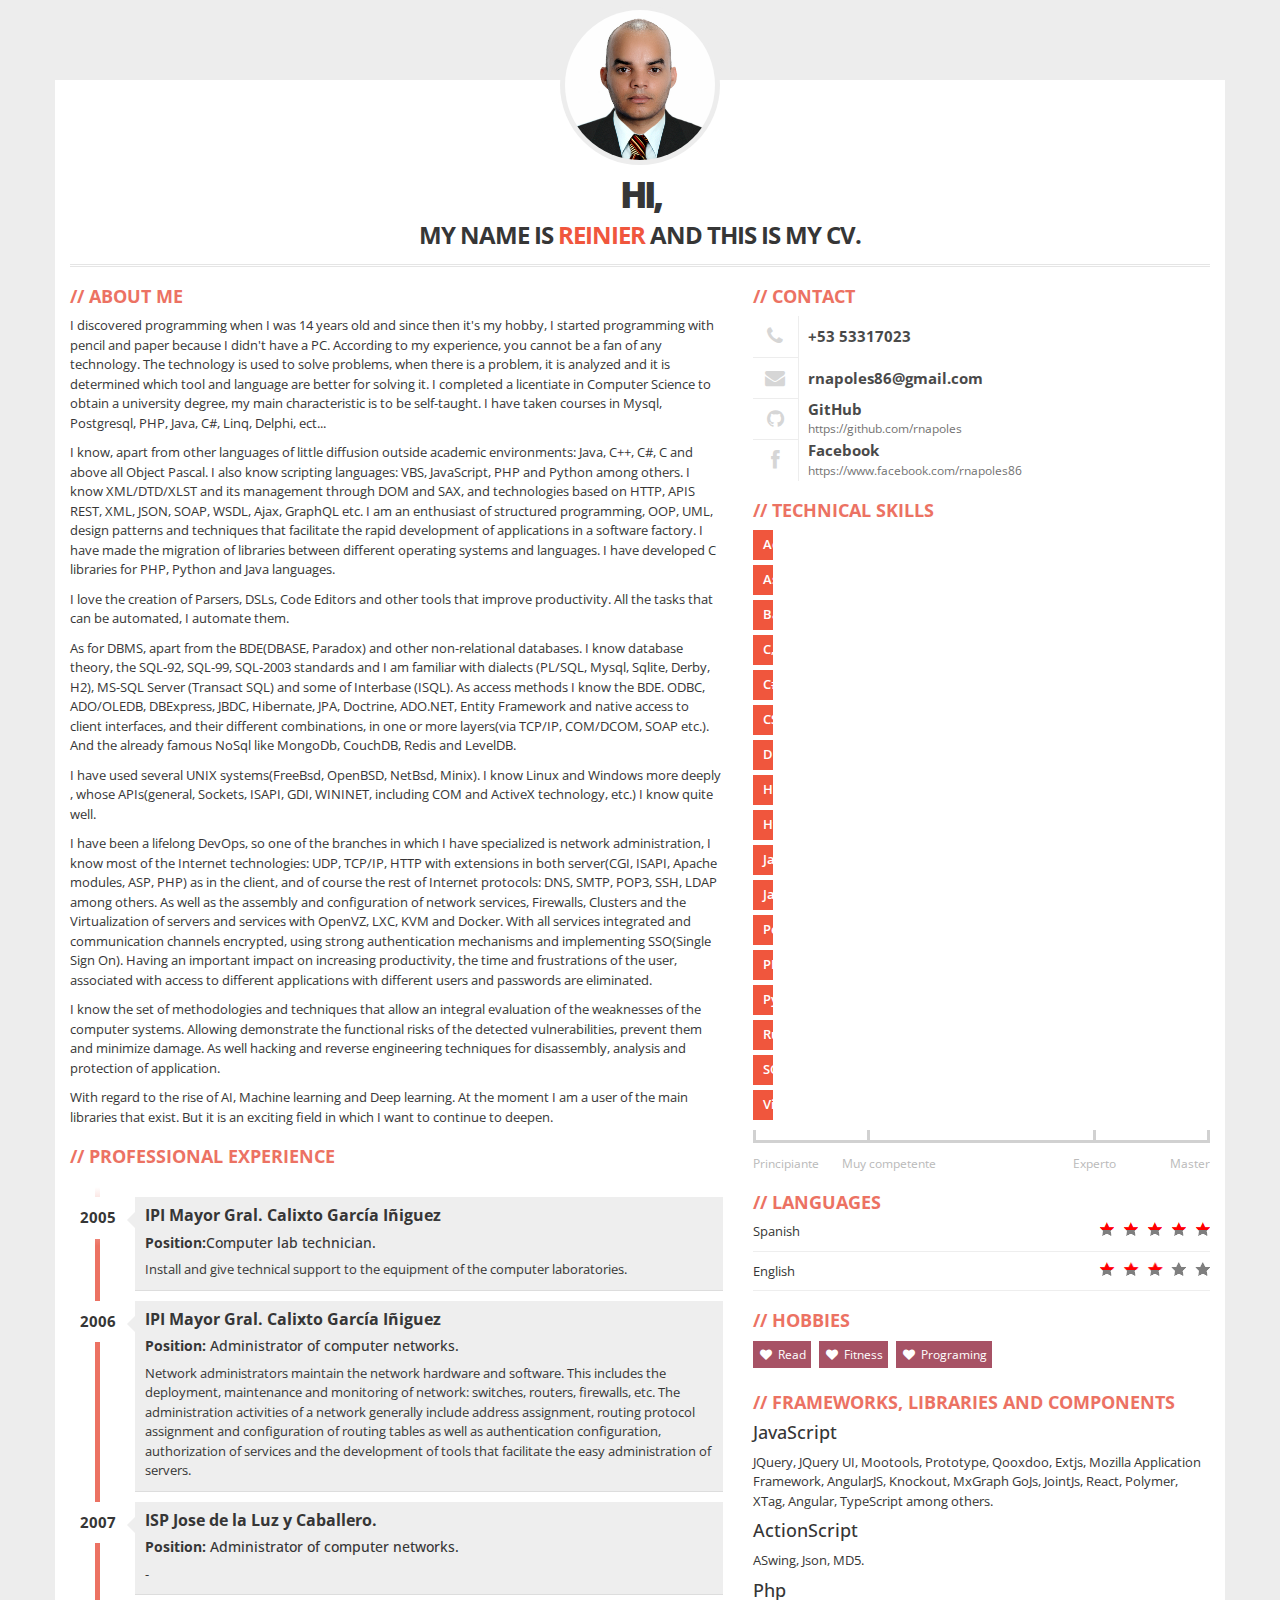
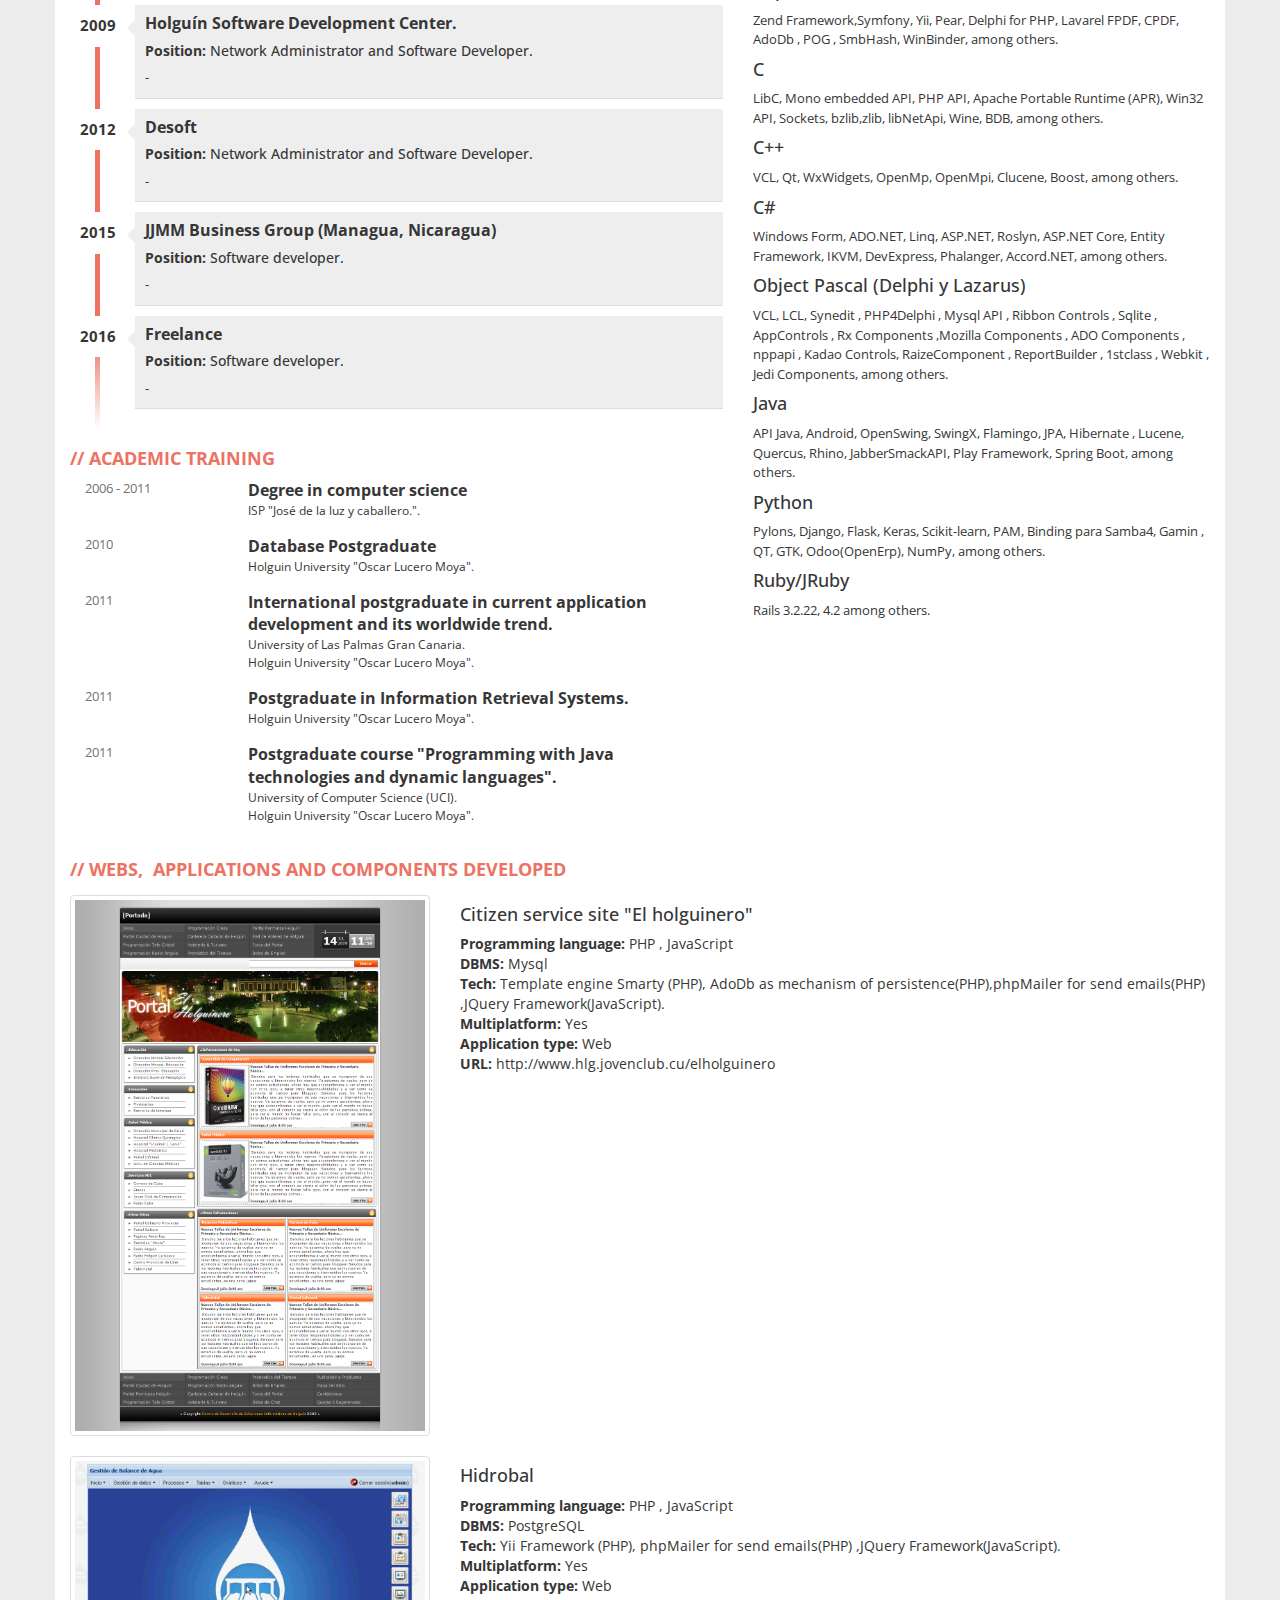
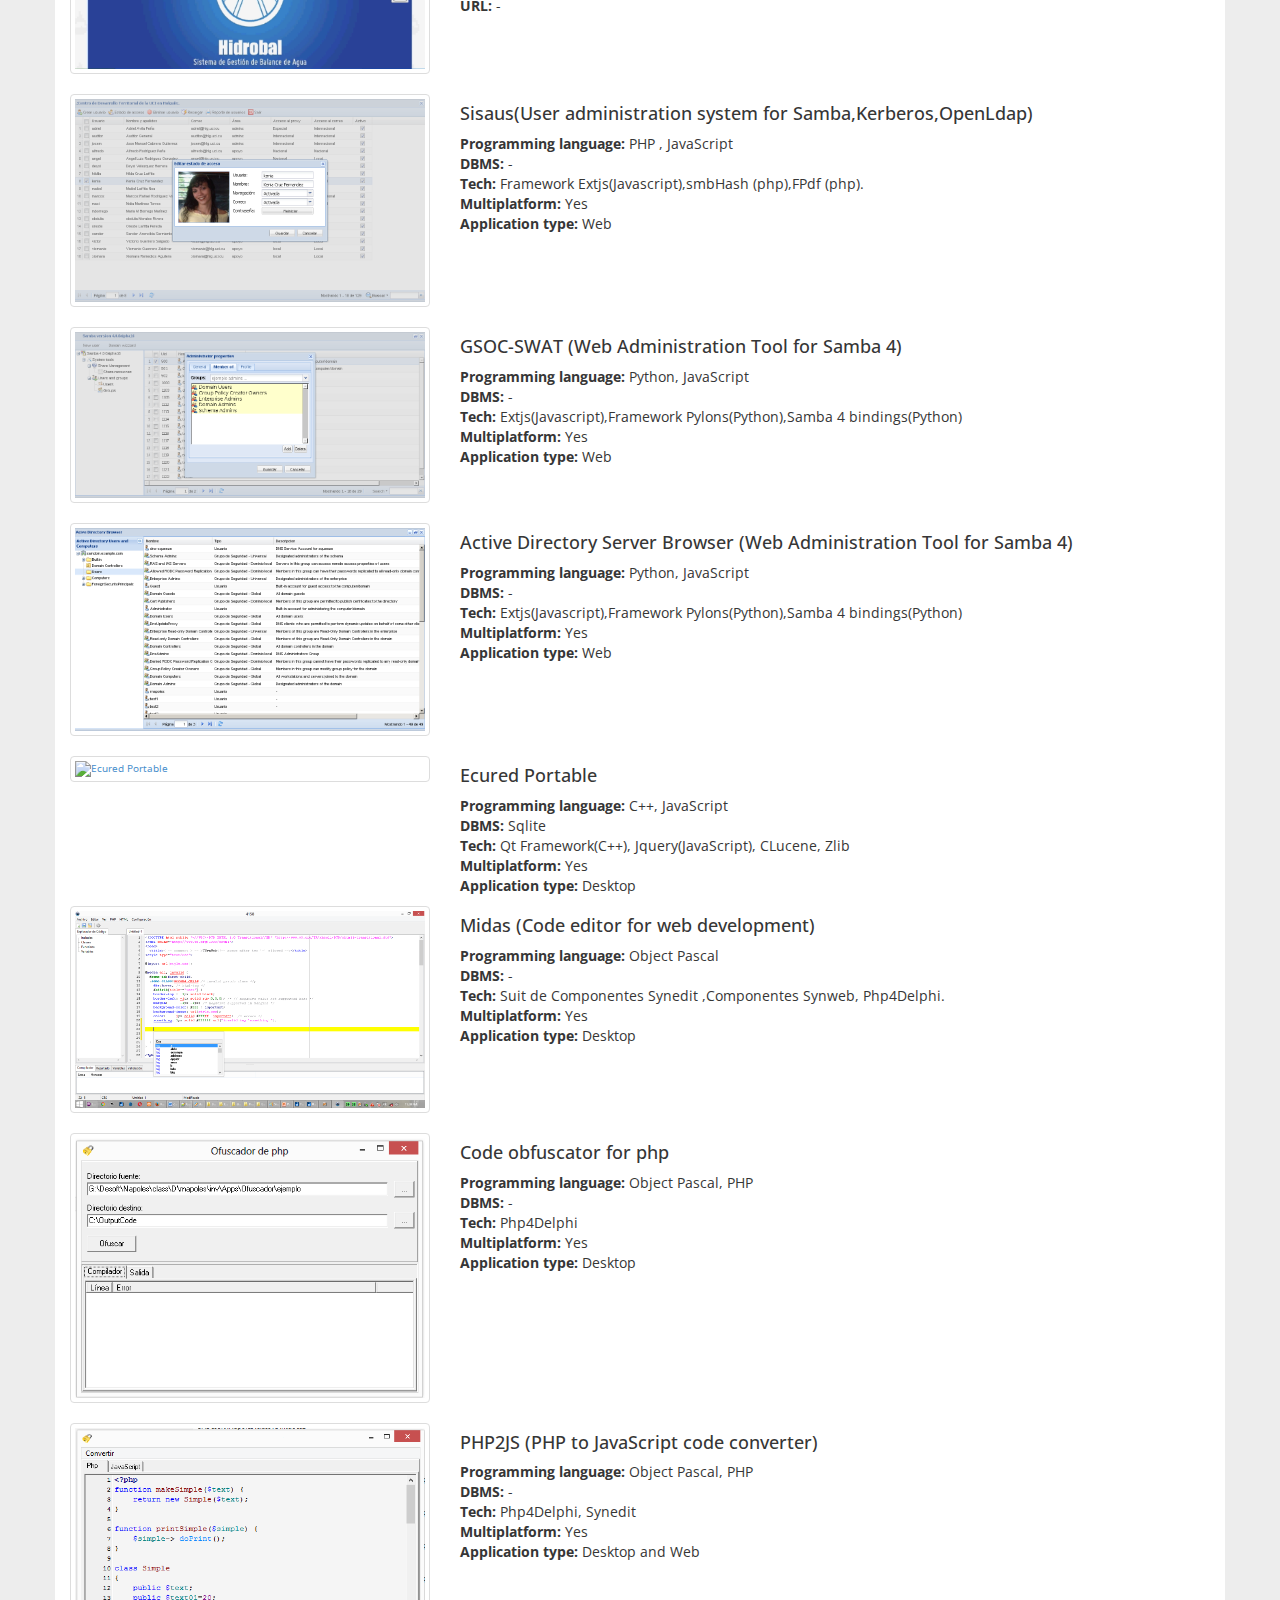
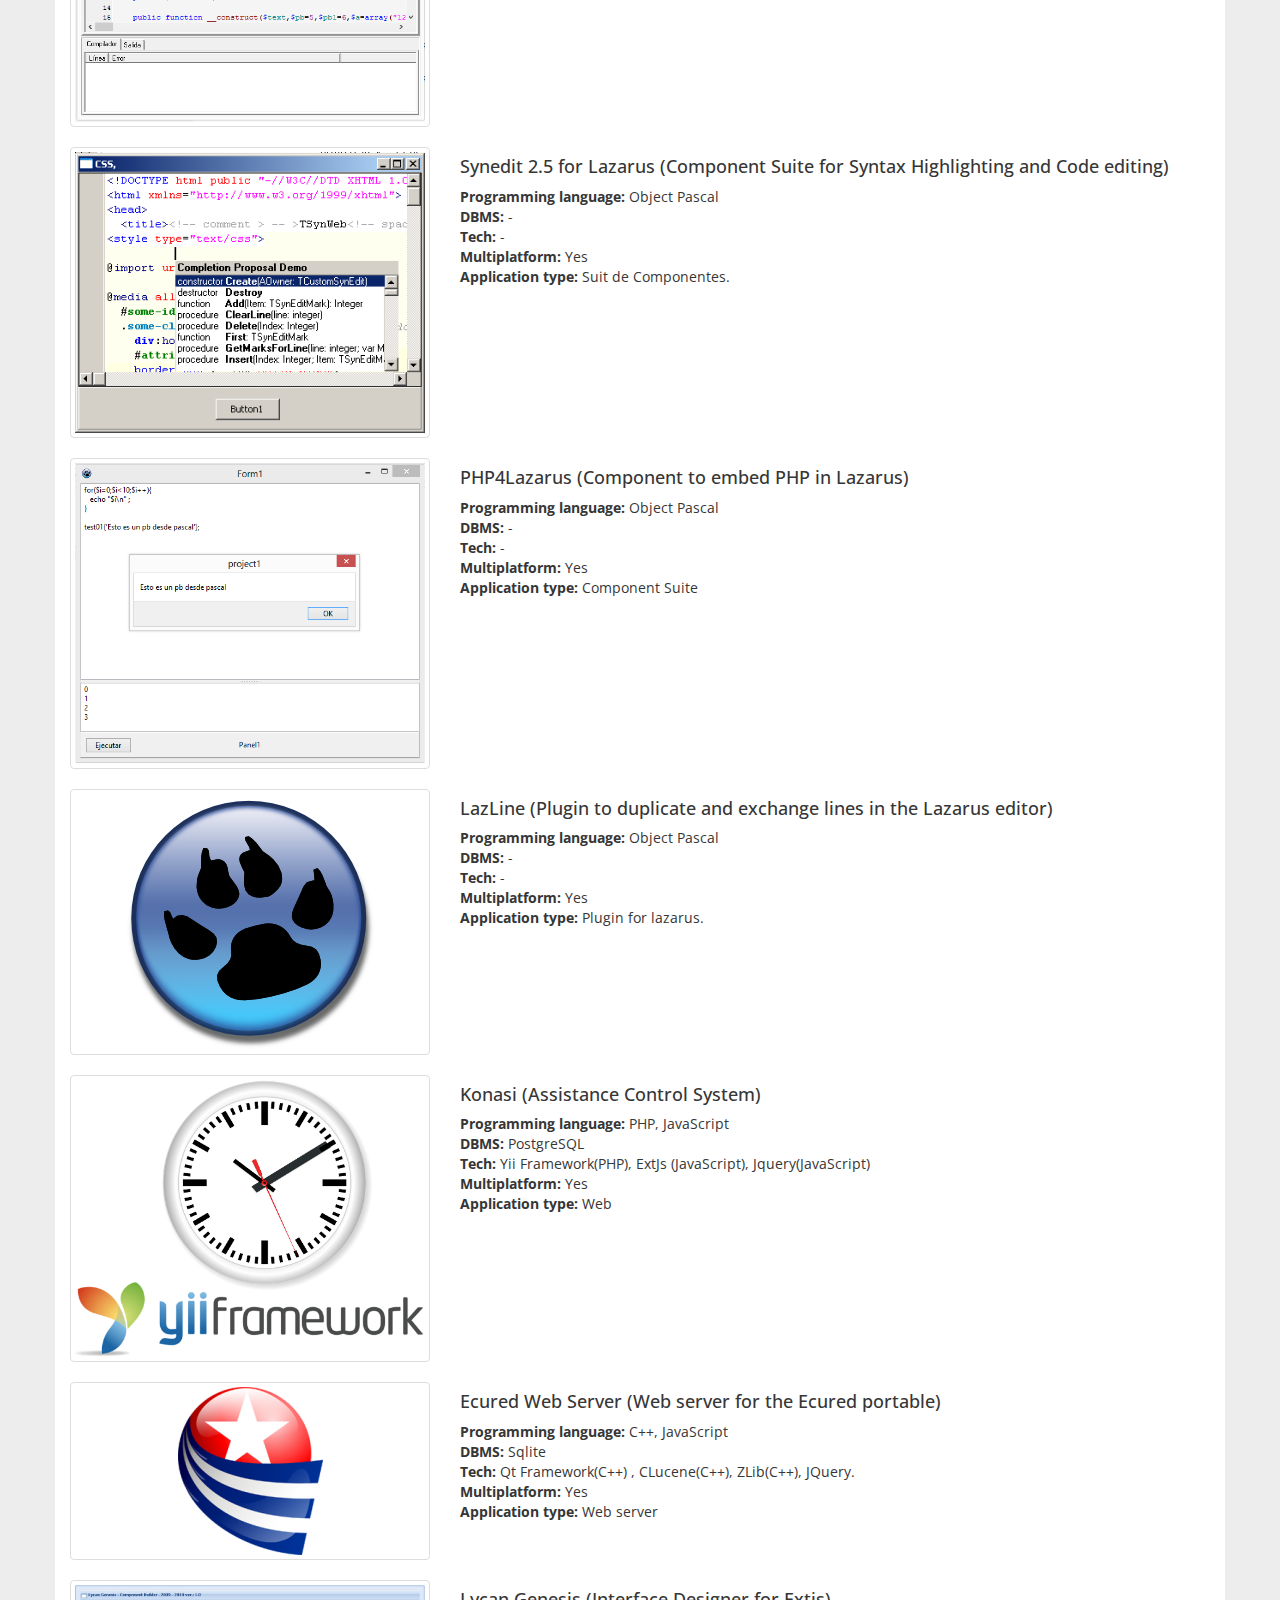
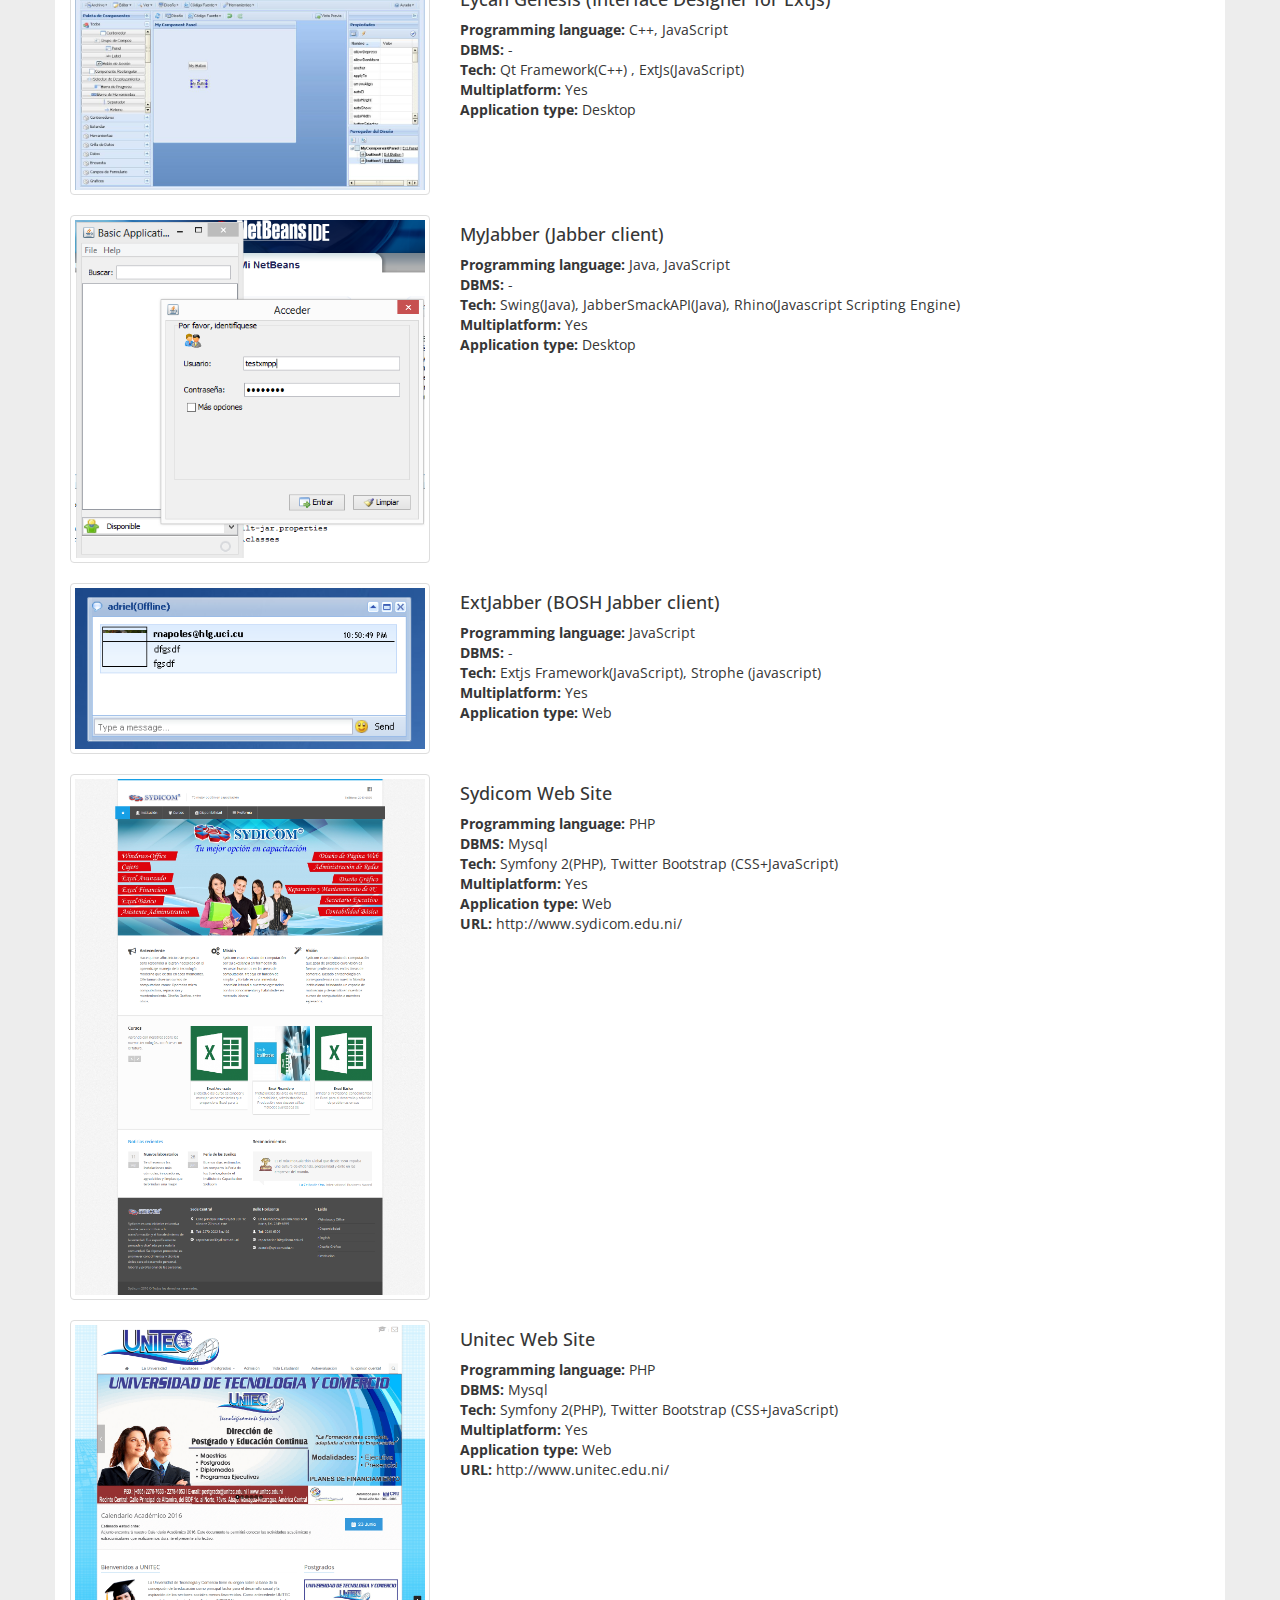
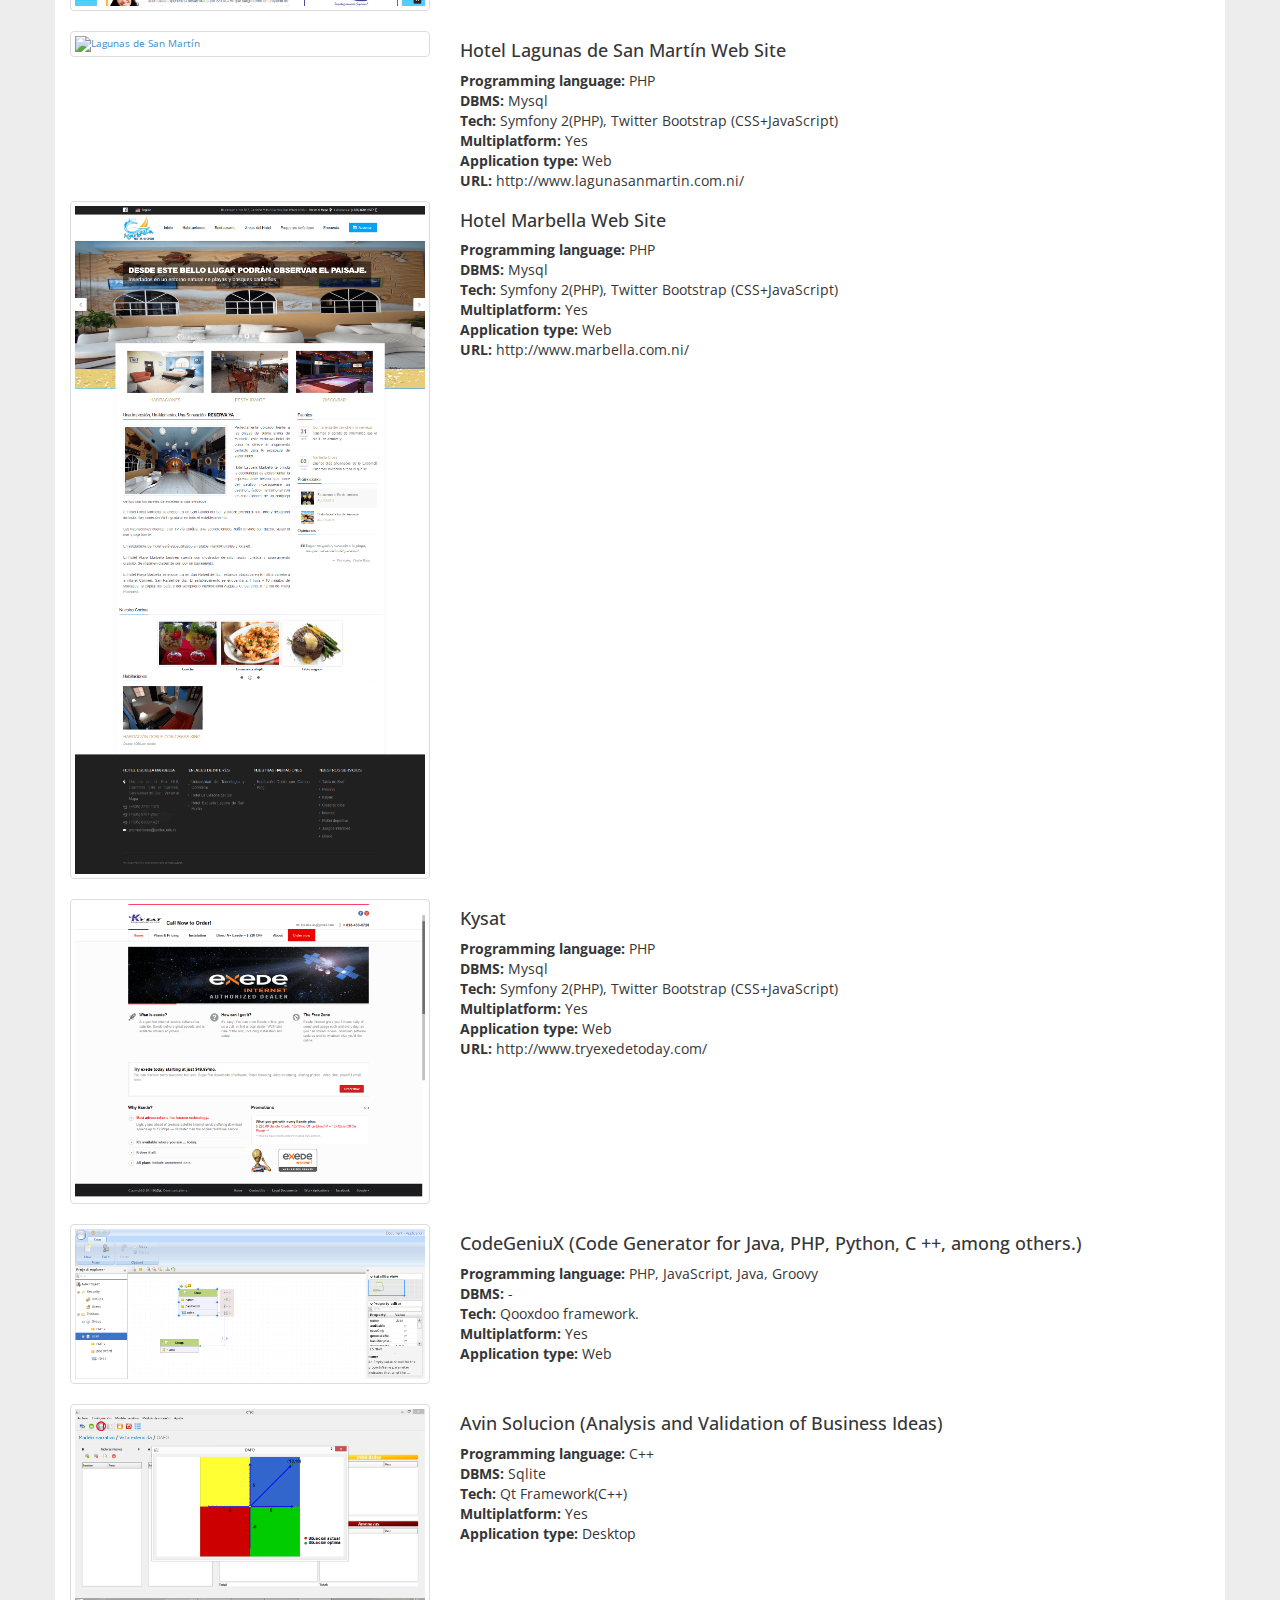
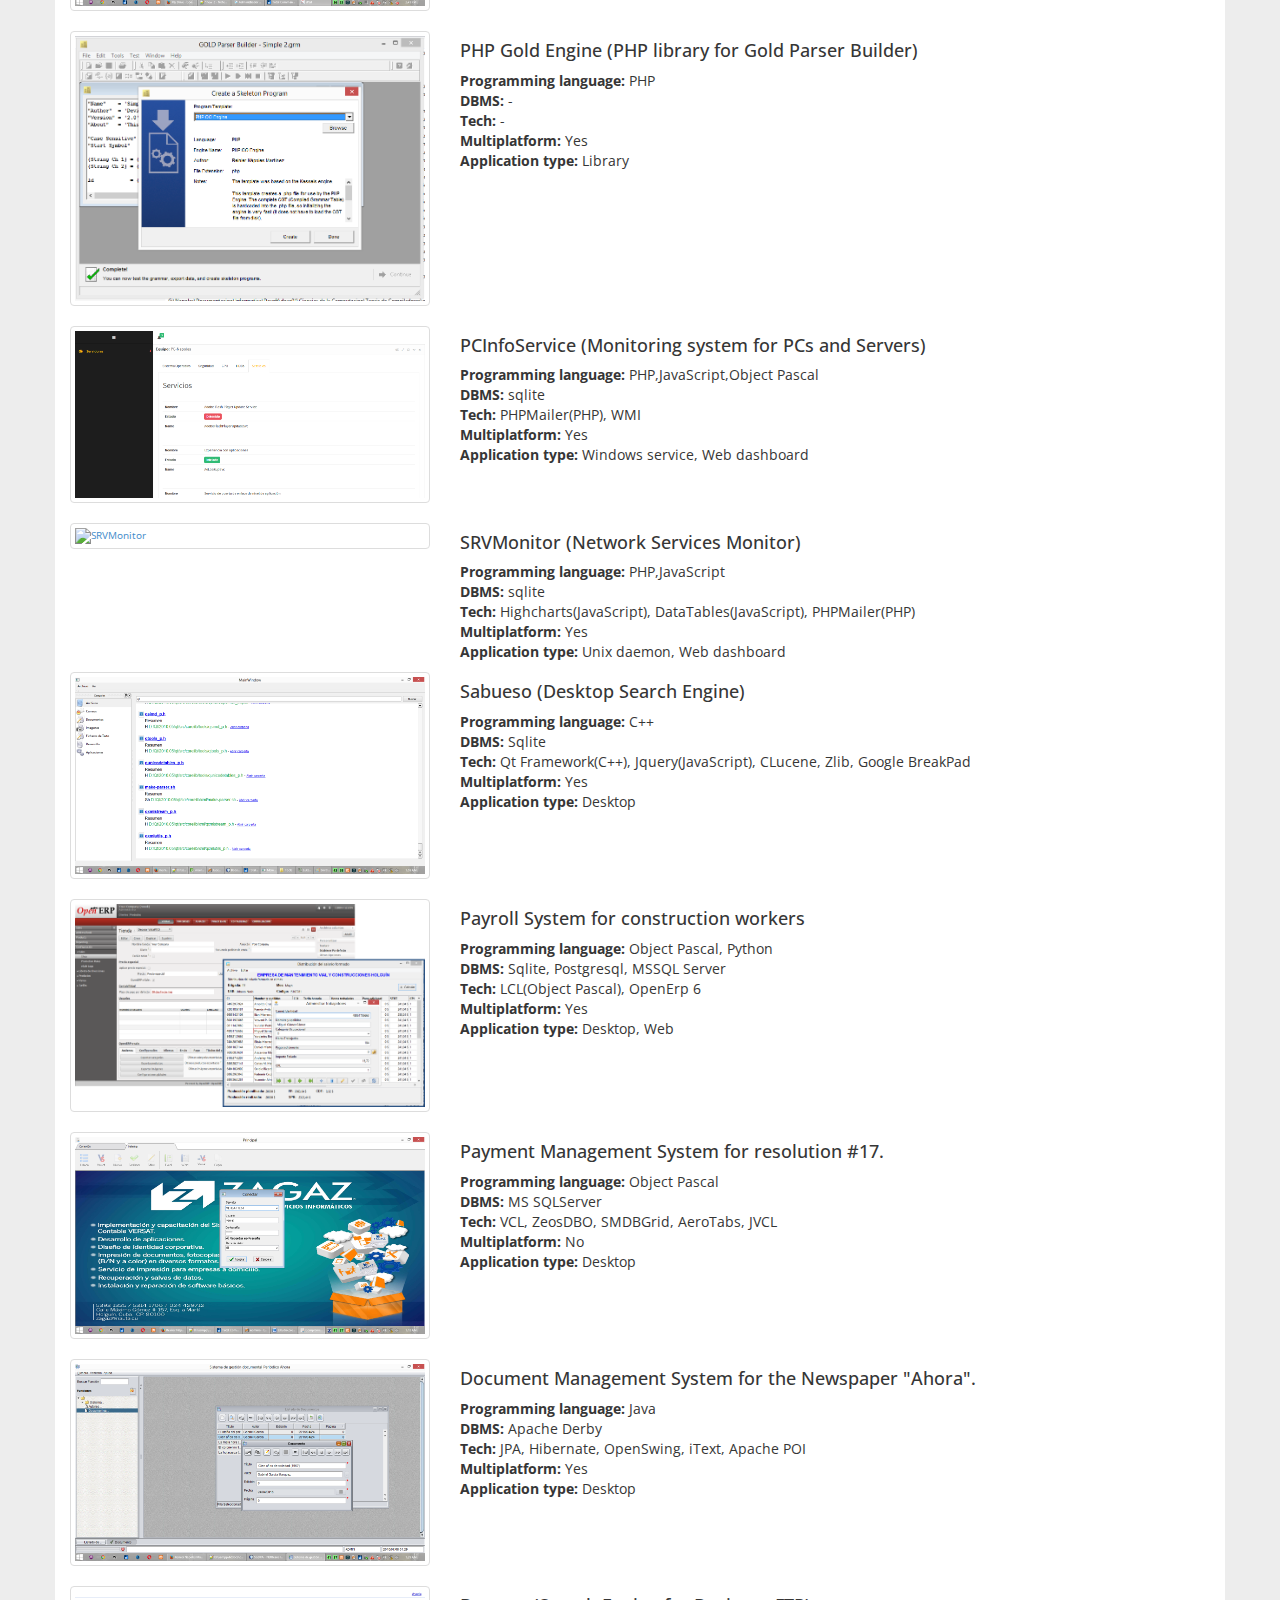
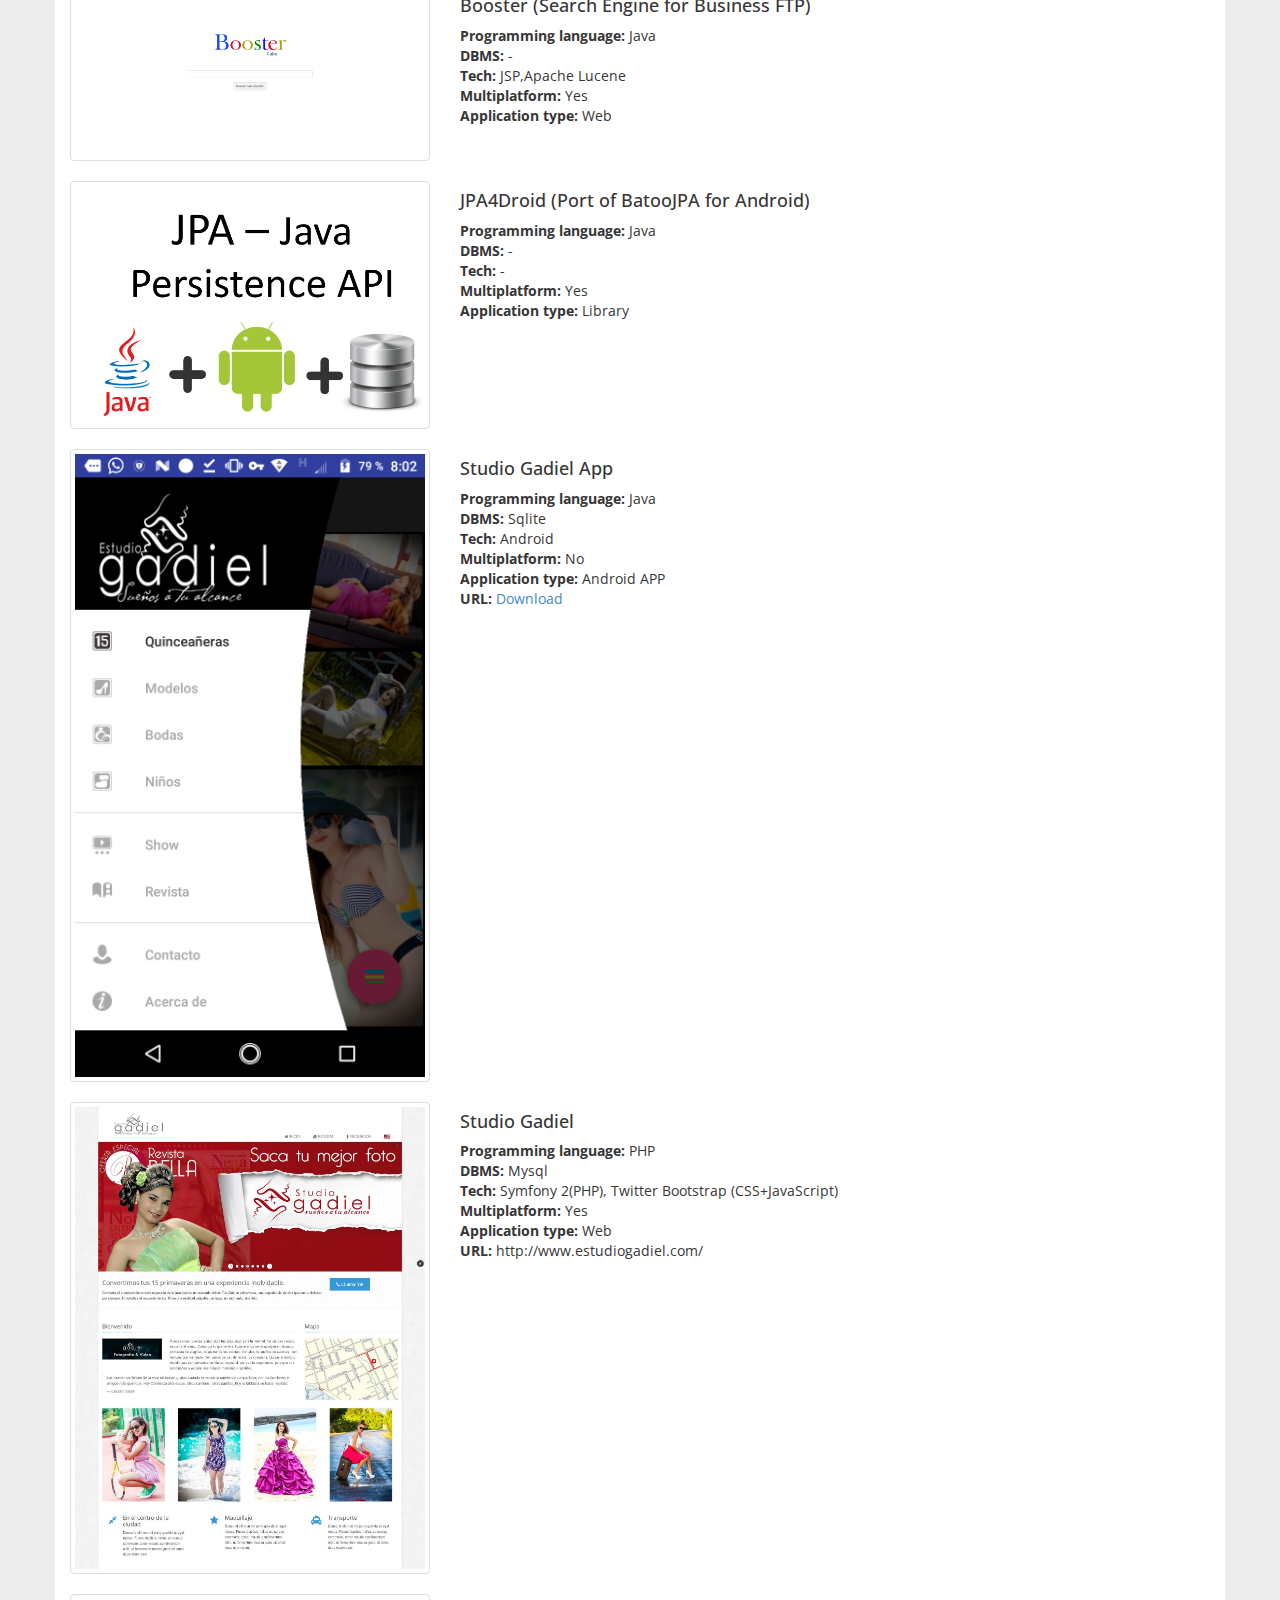
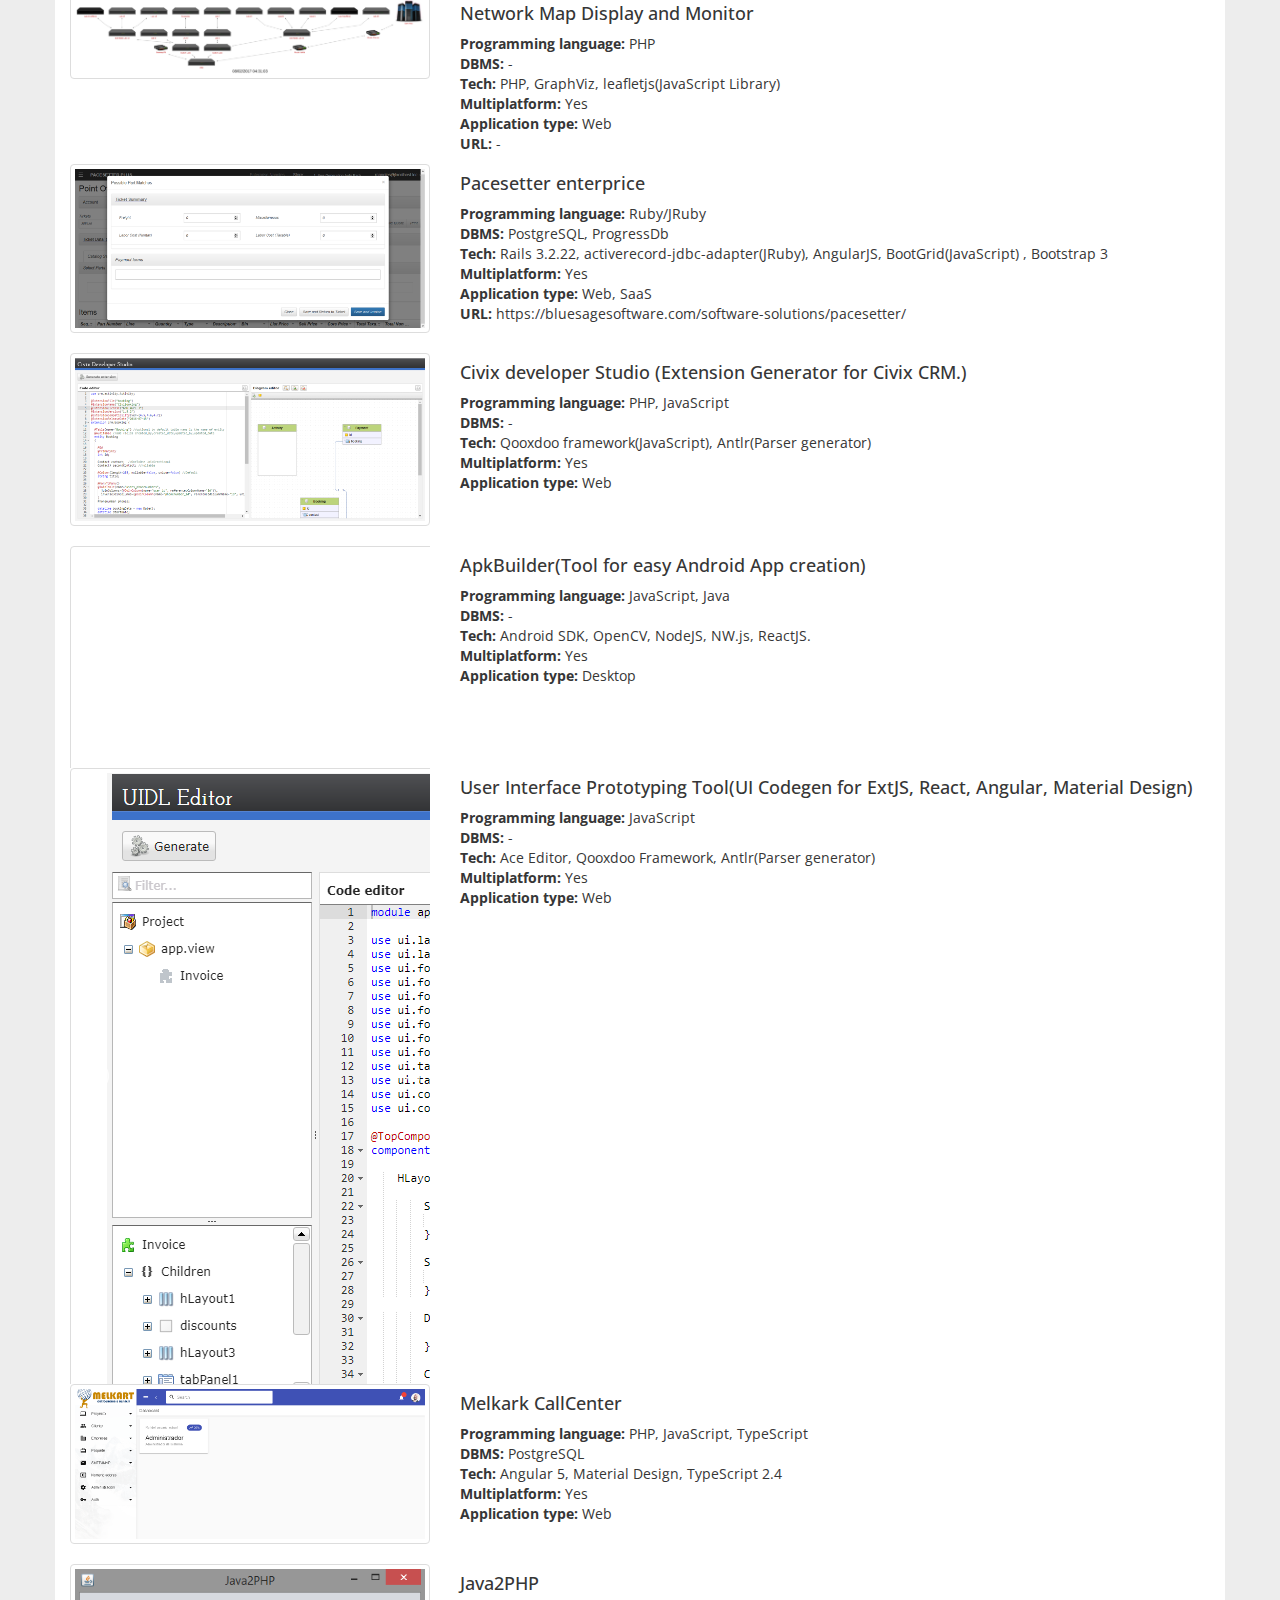
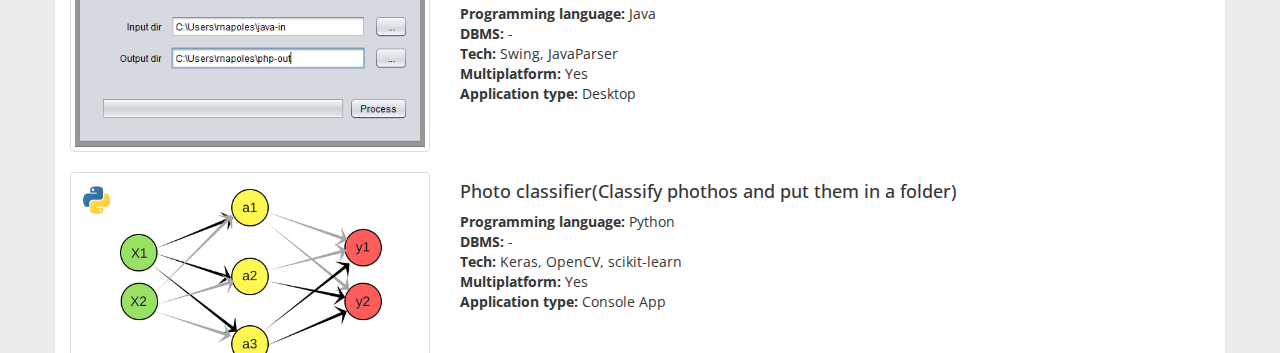
==== commit fa4c2960: "- update" ====
--- a/resume/index.html
+++ b/resume/index.html
@@ -1,1609 +1,1968 @@
 <!DOCTYPE html>
 <html lang="en">
-	<head>
-	<meta charset="utf-8">
-	<meta http-equiv="X-UA-Compatible" content="IE=edge,chrome=1" />
-	<meta name="viewport" content="width=device-width, initial-scale=1">
-	<title>Reinier N&aacute;poles Mart&iacute;nez</title>
-	<link href="css/bootstrap.min.css" rel="stylesheet">
-	<link href="css/font-awesome.css" rel="stylesheet">
-	<link href="css/main.css" rel="stylesheet">
-	<link rel="stylesheet" href="js/plugins/fancybox/jquery.fancybox.css">
-	<!--[if lt IE 9]>
-		<script src="js/html5shiv.js"></script>
-		<script src="js/respond.min.js"></script>
-	<![endif]-->
-	</head>
-	<body>
-	<div class="container">
-		<div class="row">
-		<div class="col-xs-12">
-			<div id="photo-header" class="text-center">
-			<!-- PHOTO (AVATAR) -->
-			<div id="photo">
-				<img src="img/avatar/rnapoles.jpg" alt="avatar">
-			</div>
-			<div id="text-header">
-				<h1>Hola,<br> mi nombre es <span>Reinier</span> y este es mi CV.</h1>
-			</div>
-			</div>
-		</div>
-		</div>
-		<div class="row">
-
-			<div class="col-xs-12 col-sm-7">
-				<!-- ABOUT ME -->
-				<div class="box">
-					<h2>Sobre m&iacute;</h2>
-					<p>
-						<p>
-						He cursado estudios de Licenciatura en Informatica , aunque mi principal caracteristica es la
-						autopreparación y el autoaprendizaje	he realizado varios cursos , seminarios y postgrados de
-						(Mysql , Postgresql , PHP , C# , Linq, Delphi ,ect..). Conozco, aparte de otros lenguajes de
-						escasa difusión fuera de ambientes académicos: Java, C++, C# y especialmente C y sobre todo 
-						Object Pascal. También conozco lenguajes de scripts: VBS , JavaScript , PHP y Python entre otros.
-						Se XML y HTML (4.1 , 5.0 y XHTML 1.0). Conozco XML/DTD/XLST y su manejo tanto mediante DOM como mediante SAX, y las tecnologías basadas en HTTP
-						, XML , JSON, SOAP, WSDL, Ajax	etc. Soy un entusiasta de la programación estructurada ,la OOP 
-						, UML , los patrones de diseño y las tecnicas que facilitan el desarrollo r&aacute;pido de aplicaciones 
-						en una fabrica de software.
-						</p>
-
-						<p>
-						En cuanto a SGBD., aparte del BDE (DBASE, Paradox) y otras bases de datos no relacionales.	
-						Conozco	 teoría de bases de datos y SQL-92 y estoy familiarizado con los dialectos (PL/SQL, Mysql, Sqlite, Derby, H2)
-						, MS-SQL Server (Transact SQL) y algo de Interbase (ISQL). Como métodos de acceso conozco el BDE.
-						ODBC, ADO/OLEDB, DBExpress, JBDC, Hibernate, JPA, Doctrine, ADO.NET, Entity Framework y los accesos nativos 
-						a las interfaces clientes, y sus distintas combinaciones, en una o varias capas (mediante TCP/IP, COM/DCOM, SOAP etc.).
-						Y las ya famosas NoSql como MongoDb, CouchDB, Redis y LevelDB.<br/>
-						</p>
-						
-						<p>
-						He trabajado con varios sistemas UNIX (FreeBsd, OpenBSD, NetBsd,Minix)
-						y conozco con más profundidad Linux y  Windows, cuyos APIs (el general, Sockets, ISAPI, GDI , WININET 
-						, incluida la tecnología COM y ActiveX, etc.) conozco bastante bien. Conozco con fundamento la mayoría de las tecnologías de Internet:
-						UDP, TCP/IP, HTTP con extensiones tanto en el servidor: CGI, ISAPI, módulos Apache, ASP, PHP como en el cliente: VBScript y JavaScript 
-						, y por supuesto el resto de protocolos de Internet: SMTP, Telnet, POP3,LDAP entre otros. Así como el montaje de servicios de red, Clusters
-						y la Virtualizacion de servidores.<br/>
-						</p>
-
-						<p>
-						Conozco el conjunto de metodologías y técnicas que permiten realizar una evaluación integral de las debilidades de los sistemas informáticos.
-			 			Permitiendo demostrar los riesgos funcionales de las vulnerabilidades detectadas , prevenirlas y minimizar los daños.						
-						As&iacute; como tecnicas de hacking e ingenier&iacute;a inversa para el desensamblado, an&aacute;lisis 
-						y protección de aplicaciónes.
-						</p>
-
-					</p>
-				</div>
-
-				<!-- EDUCATION -->
-				<div class="box">
-				<h2>Experiencia profesional</h2>
-				<ul id="education" class="clearfix">
-
-					<li>
-						<div class="year pull-left">2005</div>
-						<div class="description pull-right">
-							<h3>IPI Mayor Gral. Calixto García Iñiguez </h3>
-							<h5><b>Cargo:</b> Técnico de laboratorio de informática.</h5>
-							<p>
-								Instalar y darle soporte técnico a los equipos de los laboratorios de computación. 
-							</p>
-						</div>
-					</li>
-
-					<li>
-						<div class="year pull-left">2006</div>
-						<div class="description pull-right">
-							<h3>IPI Mayor Gral. Calixto García Iñiguez </h3>
-							<h5><b>Cargo:</b> Administrador de redes informáticas.</h5>
-							<p>
-								Los administradores de red mantienen el hardware y software de la red. Esto incluye el despliegue
-								, mantenimiento y monitoreo del engranaje de la red: switches, routers, cortafuegos, etc. 
-								Las actividades de administración de una red por lo general incluyen la asignación de direcciones
-								, asignación de protocolos de ruteo y configuración de tablas de ruteo así como, configuración 
-								de autenticación, autorización de los servicios y el desarrollo de herramientas que faliciten 
-								la administraci&oacute;n de servidores. 
-							</p>
-						</div>
-					</li>
-
-					<li>
-						<div class="year pull-left">2007</div>
-						<div class="description pull-right">
-							<h3>ISP Jose de la Luz y Caballero. </h3>
-							<h5><b>Cargo:</b> Administrador de redes informáticas.</h5>
-							<p>
-								- 
-							</p>
-						</div>
-					</li>
-
-					<li>
-						<div class="year pull-left">2009</div>
-						<div class="description pull-right">
-							<h3>Centro de desarrollo territorial de Holguín(UCI). </h3>
-							<h5><b>Cargo:</b> Administrador de redes y Desarrollador de Software.</h5>
-							<p>
-								-
-							</p>
-						</div>
-					</li>
-
-					<li>
-						<div class="year pull-left">2012</div>
-						<div class="description pull-right">
-							<h3>Desoft </h3>
-							<h5><b>Cargo:</b> Administrador de redes y Desarrollador de Software.</h5>
-							<p>
-								-
-							</p>
-						</div>
-					</li>
-
-					<li>
-						<div class="year pull-left">2015</div>
-						<div class="description pull-right">
-							<h3>Grupo Empresarial JJMM (Managua, Nicaragua) </h3>
-							<h5><b>Cargo:</b> Desarrollador de Software.</h5>
-							<p>
-								-
-							</p>
-						</div>
-					</li>
-
-					<li>
-						<div class="year pull-left">2016</div>
-						<div class="description pull-right">
-							<h3>Freelance </h3>
-							<h5><b>Cargo:</b> Desarrollador de Software.</h5>
-							<p>
-								-
-							</p>
-						</div>
-					</li>
-
-				</ul>
-				</div>
-				<!-- EXPERIENCES -->
-				<div class="box">
-					<h2>Formación académica</h2>
-
-					<div class="job clearfix">
-						<div class="col-xs-3">
-							<div class="year">2006 - 2011</div>
-						</div>
-						<div class="col-xs-9">
-							<div class="profession">Licenciatura en informática</div>
-							<div class="description">
-								ISP "José de la luz y caballero.".
-							</div>
-						</div>
-					</div>
-
-					<div class="job clearfix">
-						<div class="col-xs-3">
-							<div class="year">2010</div>
-						</div>
-						<div class="col-xs-9">
-							<div class="profession">Postgrado de Bases de datos</div>
-							<div class="description">
-								Universidad de Holguín "Oscar Lucero Moya".
-							</div>
-						</div>
-					</div>
-
-					<div class="job clearfix">
-						<div class="col-xs-3">
-							<div class="year">2011</div>
-						</div>
-						<div class="col-xs-9">
-							<div class="profession">
-								Postgrado internacional  de desarrollo actual de aplicaciones y su tendencia mundial.
-							</div>
-							<div class="description">
-								Universidad de las palmas gran canaria.<br/>
-								Universidad de Holguín "Oscar Lucero Moya".
-							</div>
-						</div>
-					</div>
-
-					<div class="job clearfix">
-						<div class="col-xs-3">
-							<div class="year">2011</div>
-						</div>
-						<div class="col-xs-9">
-							<div class="profession">Postgrado en Sistemas de recuperación de información.</div>
-							<div class="description">
-								Universidad de Holguín "Oscar Lucero Moya".
-							</div>
-						</div>
-					</div>
-
-					<div class="job clearfix">
-						<div class="col-xs-3">
-							<div class="year">2011</div>
-						</div>
-						<div class="col-xs-9">
-							<div class="profession">Postgrado de Programación con tecnologías Java y lenguajes dinámicos.</div>
-							<div class="description">
-								Universidad de las Ciencias Inform&aacute;ticas.<br/>
-								Universidad de Holguín "Oscar Lucero Moya".
-							</div>
-						</div>
-					</div>
-
-				</div>
-			</div>
-
-			<div class="col-xs-12 col-sm-5">
-				<!-- CONTACT -->
-				<div class="box clearfix">
-				<h2>Informaci&oacute;n de Contacto</h2>
-				<div class="contact-item">
-					<div class="icon pull-left text-center"><span class="fa fa-phone fa-fw"></span></div>
-					<div class="title only pull-right reverse2" data-website="32071335 35+"></div>
-				</div>
-				<div class="contact-item">
-					<div class="icon pull-left text-center"><span class="fa fa-envelope fa-fw"></span></div>
-					<div class="title only pull-right reverse" data-user="68selopanr" data-website="moc.liamg"></div>
-				</div>
-				<div class="contact-item">
-					<div class="icon pull-left text-center"><span class="fa fa-github fa-fw"></span></div>
-					<div class="title pull-right">GitHub</div>
-					<div class="description pull-right reverse2" data-website="selopanr/moc.buhtig//:sptth"></div>
-				</div>
-				<div class="contact-item">
-					<div class="icon pull-left text-center"><span class="fa fa-facebook fa-fw"></span></div>
-					<div class="title pull-right">Facebook</div>
-					<div class="description pull-right reverse2" data-website="68selopanr/moc.koobecaf.www//:sptth"></div>
-				</div>
-				</div>
-				<!-- SKILLS -->
-				<div class="box">
-					<h2>Habilidades T&Eacute;CNICAS</h2>
-					<div class="skills">
-						<div class="item-skills" data-percent="0.80">ActionScript</div>
-						<div class="item-skills" data-percent="0.40">Asm</div>
-						<div class="item-skills" data-percent="0.90">Bash, AWK</div>
-						<div class="item-skills" data-percent="0.80">C,C++</div>
-						<div class="item-skills" data-percent="0.90">C#</div>
-						<div class="item-skills" data-percent="0.70">CSS</div>
-						<div class="item-skills" data-percent="1.0">Delphi/Object Pascal</div>
-						<div class="item-skills" data-percent="0.90">Haxe</div>
-						<div class="item-skills" data-percent="0.90">Html</div>
-						<div class="item-skills" data-percent="0.95">Java</div>
-						<div class="item-skills" data-percent="0.85">JavaScript</div>
-						<div class="item-skills" data-percent="0.80">Perl</div>
-						<div class="item-skills" data-percent="1.00">PHP</div>
-						<div class="item-skills" data-percent="0.90">Python</div>
-						<div class="item-skills" data-percent="0.85">Ruby</div>
-						<div class="item-skills" data-percent="0.90">SQL</div>
-						<div class="item-skills" data-percent="0.90">Visual Basic (.NET,VBS,VBA)</div>
-						<div class="skills-legend clearfix">
-						<div class="legend-left legend">Principiante</div>
-						<div class="legend-left legend"><span>Muy competente</span></div>
-						<div class="legend-right legend"><span>Experto</span></div>
-						<div class="legend-right legend">Master</div>
-						</div>
-					</div>
-				</div>
-
-				<!-- LANGUAGES -->
-				<div class="box">
-					<h2>Idiomas</h2>
-					<div id="language-skills">
-						<div class="skill">Espa&ntilde;ol 
-							<div class="icons pull-right">
-							 <div style="width: 100%;" class="icons-red"></div>
-							</div>
-						</div>
-						<div class="skill">Ingles 
-							<div class="icons pull-right">
-								<div style="width: 60%;" class="icons-red"></div>
-							</div>
-						</div>
-					</div>
-				</div>
-
-				<!-- HOBBIES -->
-				<div class="box">
-					<h2>Hobbies</h2>
-					<div class="hobby">Leer</div>
-					<div class="hobby">Fitness</div>
-					<div class="hobby">Programar</div>
-				</div>
-
-				<!-- Tecn -->
-				<div class="box">
-					<h2>Frameworks, Librerías  y componentes </h2>
-
-					<div>
-						<h4>JavaScript</h4>
-						<p>
-							JQuery, JQuery UI, Mootools, Prototype, Qooxdoo, Extjs, 
-							Mozilla Application Framework, AngularJS, Knockout, MxGraph
-							GoJs, JointJs, React, Polymer, XTag, Angular, TypeScript entre otras.
-						</p>
-					</div>
-
-					<div>
-						<h4>ActionScript</h4>
-						<p>
-							ASwing, Json, MD5.
-						</p>
-					</div>
-
-					<div>
-						<h4>Php</h4>
-						<p>
-							Zend Framework,Symfony, Yii, Pear, Delphi for PHP, Lavarel
-							FPDF, CPDF, AdoDb , POG , SmbHash, WinBinder, entre otras.
-						</p>
-					</div>
-
-					<div>
-						<h4>C</h4>
-						<p>
-							LibC, Mono embedded API, PHP API, Apache Portable Runtime (APR),
-							 Win32 API, Sockets, bzlib,zlib, libNetApi, Wine, BDB, entre otras.
-						</p>
-					</div>
-
-					<div>
-						<h4>C++</h4>
-						<p>
-							VCL, Qt, WxWidgets, OpenMp, OpenMpi, Clucene, Boost, entre otras.
-						</p>
-					</div>
-
-					<div>
-						<h4>C#</h4>
-						<p>
-							Windows Form, ADO.NET, Linq, ASP.NET, Roslyn, ASP.NET Core, Entity Framework,
-                            IKVM, DevExpress, Phalanger, Accord.NET, entre otras.
-						</p>
-					</div>
-
-					<div>
-						<h4>Object Pascal (Delphi y Lazarus)</h4>
-						<p>
-							VCL, LCL, Synedit , PHP4Delphi , Mysql API , Ribbon Controls 
-							, Sqlite , AppControls , Rx Components  ,Mozilla Components 
-							, ADO Components , nppapi , Kadao Controls, RaizeComponent 
-							, ReportBuilder , 1stclass , Webkit , Jedi Components, entre otras.
-						</p>
-					</div>
-
-					<div>
-						<h4>Java</h4>
-						<p>
-							API Java, Android, OpenSwing, SwingX, Flamingo, JPA, Hibernate
-							, Lucene, Quercus, Rhino, JabberSmackAPI, Play Framework, Spring Boot, entre otras.
-						</p>
-					</div>
-
-					<div>
-						<h4>Python</h4>
-						<p>
-							Pylons, Django, Flask, Keras, Scikit-learn, PAM, Binding para Samba4, Gamin
-							, QT, GTK, Odoo(OpenErp), NumPy, entre otras.
-						</p>
-					</div>
-
-					<div>
-						<h4>Ruby/JRuby</h4>
-						<p>
-							Rails 3.2.22, 4.2 entre otras.
-						</p>
-					</div>
-
-				</div>
-
-			</div>
-		</div>
-
-		<div class="box">
-			<h2>Webs,&nbsp;&nbsp;Aplicaciones y Componentes desarrollados</h2>
-		</div>
-
-		<!-- El Holg -->
-		<div class="row">
-
-			<div class="col-sm-4">
-				<a class="thumbnail fancybox" rel="gallery-1" href="img/projects/portalhlg.png">
-					<img alt="El Holguinero" src="img/projects/portalhlg.png" class="media-object" data-holder-rendered="true">
-				</a>
-			</div>
-
-			<div class="col-sm-8 project-desc">
-				<h4>Sitio  de atención al ciudadano "El holguinero"</h4>
-				<ul>
-					<li>
-						<b>Lenguaje de programación:</b> PHP , JavaScript
-					</li>
-					<li>
-						<b>SGBD:</b> Mysql
-					</li>
-					<li>
-						<b>Otras:</b> Motor de plantillas Smarty (PHP), AdoDb como mecanismo de persistencia(PHP),phpMailer para el envio de correos(PHP)
-						,Framework jquery(JavaScript).
-					</li>
-					<li>
-						<b>Multiplataforma :</b> Sí
-					</li>
-					<li>
-						<b>Tipo de aplicación:</b> Web
-					</li>
-					<li>
-						<b>URL:</b> http://www.hlg.jovenclub.cu/elholguinero
-					</li>
-				</ul>
-			</div>
-
-		</div>
-
-		<!-- Hidrobal -->
-		<div class="row">
-
-			<div class="col-sm-4">
-				<a class="thumbnail fancybox" rel="gallery-1" href="img/projects/hidrobal.png">
-					<img alt="Hidrobal" src="img/projects/hidrobal.png" class="media-object" data-holder-rendered="true">
-				</a>
-			</div>
-
-			<div class="col-sm-8 project-desc">
-				<h4>Hidrobal</h4>
-				<ul>
-					<li>
-						<b>Lenguaje de programación:</b> PHP , JavaScript
-					</li>
-					<li>
-						<b>SGBD:</b> PostgreSQL 
-					</li>
-					<li>
-						<b>Otras:</b> Yii Framework (PHP),phpMailer para el envio de correos(PHP)
-						,Framework jquery(JavaScript).
-					</li>
-					<li>
-						<b>Multiplataforma :</b> Sí
-					</li>
-					<li>
-						<b>Tipo de aplicación:</b> Web
-					</li>
-					<li>
-						<b>URL:</b> -
-					</li>
-				</ul>
-			</div>
-
-		</div>
-
-		<!-- Sisaus -->
-		<div class="row">
-
-			<div class="col-sm-4">
-				<a class="thumbnail fancybox" rel="gallery-1" href="img/projects/sisaus.png">
-					<img alt="Sisaus" src="img/projects/sisaus.png" class="media-object" data-holder-rendered="true">
-				</a>
-			</div>
-
-			<div class="col-sm-8 project-desc">
-				<h4>Sisaus(Sistema de administración de usuarios para samba,kerberos,OpenLdap)</h4>
-				<ul>
-					<li>
-						<b>Lenguaje de programación:</b> PHP , JavaScript
-					</li>
-					<li>
-						<b>SGBD:</b> -
-					</li>
-					<li>
-						<b>Otras:</b> Framework Extjs(Javascript),smbHash (php),FPdf (php).
-					</li>
-					<li>
-						<b>Multiplataforma :</b> Sí
-					</li>
-					<li>
-						<b>Tipo de aplicación:</b> Web
-					</li>
-				</ul>
-			</div>
-
-		</div>
-
-		<!-- GSOC-SWAT -->
-		<div class="row">
-
-			<div class="col-sm-4">
-				<a class="thumbnail fancybox" rel="gallery-1" href="img/projects/swat.png">
-					<img alt="GSOC-SWAT" src="img/projects/swat.png" class="media-object" data-holder-rendered="true">
-				</a>
-			</div>
-
-			<div class="col-sm-8 project-desc">
-				<h4>GSOC-SWAT (Herramienta de Administración Web para Samba 4)</h4>
-				<ul>
-					<li>
-						<b>Lenguaje de programación:</b> Python, JavaScript
-					</li>
-					<li>
-						<b>SGBD:</b> -
-					</li>
-					<li>
-						<b>Otras:</b> Extjs(Javascript),Framework Pylons(Python),Binding de Samba 4 (Python)
-					</li>
-					<li>
-						<b>Multiplataforma :</b> Sí
-					</li>
-					<li>
-						<b>Tipo de aplicación:</b> Web
-					</li>
-				</ul>
-			</div>
-
-		</div>
-
-		<!-- ADS BROWSER -->
-		<div class="row">
-
-			<div class="col-sm-4">
-				<a class="thumbnail fancybox" rel="gallery-1" href="img/projects/adsbrowser.png">
-					<img alt="ADS BROWSER" src="img/projects/adsbrowser.png" class="media-object" data-holder-rendered="true">
-				</a>
-			</div>
-
-			<div class="col-sm-8 project-desc">
-				<h4>Active Directory Server Browser (Herramienta de Administración Web para Samba 4)</h4>
-				<ul>
-					<li>
-						<b>Lenguaje de programación:</b> Python, JavaScript
-					</li>
-					<li>
-						<b>SGBD:</b> -
-					</li>
-					<li>
-						<b>Otras:</b> Extjs(Javascript),Framework Pylons(Python),Binding de Samba 4 (Python)
-					</li>
-					<li>
-						<b>Multiplataforma :</b> Sí
-					</li>
-					<li>
-						<b>Tipo de aplicación:</b> Web
-					</li>
-				</ul>
-			</div>
-
-		</div>
-
-		<!-- Ecured Portable -->
-		<div class="row">
-
-			<div class="col-sm-4">
-				<a class="thumbnail fancybox" rel="gallery-1" href="img/projects/Ecured.png">
-					<img alt="Ecured Portable" src="img/projects/Ecured.png" class="media-object" data-holder-rendered="true">
-				</a>
-			</div>
-
-			<div class="col-sm-8 project-desc">
-				<h4>Ecured Portable</h4>
-				<ul>
-					<li>
-						<b>Lenguaje de programación:</b> C++, JavaScript
-					</li>
-					<li>
-						<b>SGBD:</b> Sqlite
-					</li>
-					<li>
-						<b>Otras:</b> Qt Framework(C++), Jquery(JavaScript), CLucene, Zlib
-					</li>
-					<li>
-						<b>Multiplataforma :</b> Sí
-					</li>
-					<li>
-						<b>Tipo de aplicación:</b> Desktop
-					</li>
-				</ul>
-			</div>
-
-		</div>
-
-		<!-- Midas -->
-		<div class="row">
-
-			<div class="col-sm-4">
-				<a class="thumbnail fancybox" rel="gallery-1" href="img/projects/midas.png">
-					<img alt="Midas" src="img/projects/midas.png" class="media-object" data-holder-rendered="true">
-				</a>
-			</div>
-
-			<div class="col-sm-8 project-desc">
-				<h4>Midas (Editor código para páginas webs)</h4>
-				<ul>
-					<li>
-						<b>Lenguaje de programación:</b> Object Pascal
-					</li>
-					<li>
-						<b>SGBD:</b> -
-					</li>
-					<li>
-						<b>Otras:</b> Suit de Componentes Synedit ,Componentes Synweb, Php4Delphi.
-					</li>
-					<li>
-						<b>Multiplataforma :</b> Sí
-					</li>
-					<li>
-						<b>Tipo de aplicación:</b> Desktop
-					</li>
-				</ul>
-			</div>
-
-		</div>
-
-		<!-- ODEC -->
-		<div class="row">
-
-			<div class="col-sm-4">
-				<a class="thumbnail fancybox" rel="gallery-1" href="img/projects/odec.png">
-					<img alt="ODEC" src="img/projects/odec.png" class="media-object" data-holder-rendered="true">
-				</a>
-			</div>
-
-			<div class="col-sm-8 project-desc">
-				<h4>Ofuscador de código para php</h4>
-				<ul>
-					<li>
-						<b>Lenguaje de programación:</b> Object Pascal, PHP
-					</li>
-					<li>
-						<b>SGBD:</b> -
-					</li>
-					<li>
-						<b>Otras:</b> Php4Delphi
-					</li>
-					<li>
-						<b>Multiplataforma :</b> Sí
-					</li>
-					<li>
-						<b>Tipo de aplicación:</b> Desktop
-					</li>
-				</ul>
-			</div>
-
-		</div>
-
-		<!-- PHP2JS -->
-		<div class="row">
-
-			<div class="col-sm-4">
-				<a class="thumbnail fancybox" rel="gallery-1" href="img/projects/php2js.png">
-					<img alt="PHP2JS" src="img/projects/php2js.png" class="media-object" data-holder-rendered="true">
-				</a>
-			</div>
-
-			<div class="col-sm-8 project-desc">
-				<h4>PHP2JS (Conversor de código PHP a JavaScript)</h4>
-				<ul>
-					<li>
-						<b>Lenguaje de programación:</b> Object Pascal, PHP
-					</li>
-					<li>
-						<b>SGBD:</b> -
-					</li>
-					<li>
-						<b>Otras:</b> Php4Delphi, Synedit
-					</li>
-					<li>
-						<b>Multiplataforma :</b> Sí
-					</li>
-					<li>
-						<b>Tipo de aplicación:</b> Desktop y Web
-					</li>
-				</ul>
-			</div>
-
-		</div>
-
-		<!-- Synedit -->
-		<div class="row">
-
-			<div class="col-sm-4">
-				<a class="thumbnail fancybox" rel="gallery-1" href="img/projects/synedit.png">
-					<img alt="Synedit" src="img/projects/synedit.png" class="media-object" data-holder-rendered="true">
-				</a>
-			</div>
-
-			<div class="col-sm-8 project-desc">
-				<h4>Synedit 2.5 para Lazarus (Componentes para edición de código)</h4>
-				<ul>
-					<li>
-						<b>Lenguaje de programación:</b> Object Pascal
-					</li>
-					<li>
-						<b>SGBD:</b> -
-					</li>
-					<li>
-						<b>Otras:</b> -
-					</li>
-					<li>
-						<b>Multiplataforma :</b> Sí
-					</li>
-					<li>
-						<b>Tipo de aplicación:</b> Suit de Componentes.
-					</li>
-				</ul>
-			</div>
-
-		</div>
-
-		<!-- PHP4Lazarus -->
-		<div class="row">
-
-			<div class="col-sm-4">
-				<a class="thumbnail fancybox" rel="gallery-1" href="img/projects/php4Laz.png">
-					<img alt="PHP4Lazarus" src="img/projects/php4Laz.png" class="media-object" data-holder-rendered="true">
-				</a>
-			</div>
-
-			<div class="col-sm-8 project-desc">
-				<h4>PHP4Lazarus (Componente para embeber PHP en Lazarus)</h4>
-				<ul>
-					<li>
-						<b>Lenguaje de programación:</b> Object Pascal
-					</li>
-					<li>
-						<b>SGBD:</b> -
-					</li>
-					<li>
-						<b>Otras:</b> -
-					</li>
-					<li>
-						<b>Multiplataforma :</b> Sí
-					</li>
-					<li>
-						<b>Tipo de aplicación:</b> Suit de  Componentes
-					</li>
-				</ul>
-			</div>
-
-		</div>
-
-		<!-- LazLine -->
-		<div class="row">
-
-			<div class="col-sm-4">
-				<a class="thumbnail"  href="javascript:void(0);">
-					<img alt="LazLine" src="img/projects/lazline.png" class="media-object" data-holder-rendered="true">
-				</a>
-			</div>
-
-			<div class="col-sm-8 project-desc">
-				<h4>LazLine (Plugin para duplicar e intercambiar líneas en el editor de lazarus)</h4>
-				<ul>
-					<li>
-						<b>Lenguaje de programación:</b> Object Pascal
-					</li>
-					<li>
-						<b>SGBD:</b> -
-					</li>
-					<li>
-						<b>Otras:</b> -
-					</li>
-					<li>
-						<b>Multiplataforma :</b> Sí
-					</li>
-					<li>
-						<b>Tipo de aplicación:</b> Plugin para lazarus.
-					</li>
-				</ul>
-			</div>
-
-		</div>
-
-		<!-- Konasi -->
-		<div class="row">
-
-			<div class="col-sm-4">
-				<a class="thumbnail" href="javascript:void(0);">
-					<img alt="Konasi" src="img/projects/konasi.png" class="media-object" data-holder-rendered="true">
-				</a>
-			</div>
-
-			<div class="col-sm-8 project-desc">
-				<h4>Konasi (Sistema de Control de asistencia)</h4>
-				<ul>
-					<li>
-						<b>Lenguaje de programación:</b> PHP, JavaScript
-					</li>
-					<li>
-						<b>SGBD:</b> PostgreSQL
-					</li>
-					<li>
-						<b>Otras:</b> Yii Framework(PHP), ExtJs (JavaScript), Jquery(JavaScript)
-					</li>
-					<li>
-						<b>Multiplataforma :</b> Sí
-					</li>
-					<li>
-						<b>Tipo de aplicación:</b> Web
-					</li>
-				</ul>
-			</div>
-
-		</div>
-
-		<!-- Ecured Web Server -->
-		<div class="row">
-
-			<div class="col-sm-4">
-				<a class="thumbnail" rel="gallery-1" href="javascript:void(0);">
-					<img alt="Ecured Web Server" src="img/projects/ecuredServer.png" class="media-object" data-holder-rendered="true">
-				</a>
-			</div>
-
-			<div class="col-sm-8 project-desc">
-				<h4>Ecured Web Server (Servidor web para la Ecured portable)</h4>
-				<ul>
-					<li>
-						<b>Lenguaje de programación:</b> C++, JavaScript
-					</li>
-					<li>
-						<b>SGBD:</b> Sqlite
-					</li>
-					<li>
-						<b>Otras:</b> Qt Framework(C++) , CLucene(C++), ZLib(C++), JQuery.
-					</li>
-					<li>
-						<b>Multiplataforma :</b> Sí
-					</li>
-					<li>
-						<b>Tipo de aplicación:</b> Servidor Web
-					</li>
-				</ul>
-			</div>
-
-		</div>
-
-		<!-- Lycan Genesis -->
-		<div class="row">
-
-			<div class="col-sm-4">
-				<a class="thumbnail fancybox" rel="gallery-1" href="img/projects/lycan.png">
-					<img alt="Lycan" src="img/projects/lycan.png" class="media-object" data-holder-rendered="true">
-				</a>
-			</div>
-
-			<div class="col-sm-8 project-desc">
-				<h4>Lycan Genesis (Diseñador de interfaces para Extjs)</h4>
-				<ul>
-					<li>
-						<b>Lenguaje de programación:</b> C++, JavaScript
-					</li>
-					<li>
-						<b>SGBD:</b> -
-					</li>
-					<li>
-						<b>Otras:</b> Qt Framework(C++) , ExtJs(JavaScript)
-					</li>
-					<li>
-						<b>Multiplataforma :</b> Sí
-					</li>
-					<li>
-						<b>Tipo de aplicación:</b> Desktop
-					</li>
-				</ul>
-			</div>
-
-		</div>
-
-		<!-- MyJabber -->
-		<div class="row">
-
-			<div class="col-sm-4">
-				<a class="thumbnail fancybox" rel="gallery-1" href="img/projects/xmpp-client.png">
-					<img alt="MyJabber" src="img/projects/xmpp-client.png" class="media-object" data-holder-rendered="true">
-				</a>
-			</div>
-
-			<div class="col-sm-8 project-desc">
-				<h4>MyJabber (Cliente Jabber)</h4>
-				<ul>
-					<li>
-						<b>Lenguaje de programación:</b> Java, JavaScript
-					</li>
-					<li>
-						<b>SGBD:</b> -
-					</li>
-					<li>
-						<b>Otras:</b> Swing(Java), JabberSmackAPI(Java), Rhino(Motor de Scripting de javascript)
-					</li>
-					<li>
-						<b>Multiplataforma :</b> Sí
-					</li>
-					<li>
-						<b>Tipo de aplicación:</b> Desktop
-					</li>
-				</ul>
-			</div>
-
-		</div>
-
-		<!-- ExtJabber -->
-		<div class="row">
-
-			<div class="col-sm-4">
-				<a class="thumbnail fancybox" rel="gallery-1" href="img/projects/extjs-xmpp.png">
-					<img alt="ExtJabber" src="img/projects/extjs-xmpp.png" class="media-object" data-holder-rendered="true">
-				</a>
-			</div>
-
-			<div class="col-sm-8 project-desc">
-				<h4>ExtJabber (Cliente jabber)</h4>
-				<ul>
-					<li>
-						<b>Lenguaje de programación:</b> JavaScript
-					</li>
-					<li>
-						<b>SGBD:</b> -
-					</li>
-					<li>
-						<b>Otras:</b> Extjs Framework(JavaScript), Strophe (javascript)
-					</li>
-					<li>
-						<b>Multiplataforma :</b> Sí
-					</li>
-					<li>
-						<b>Tipo de aplicación:</b> Web
-					</li>
-				</ul>
-			</div>
-
-		</div>
-
-		<!-- Sydicom -->
-		<div class="row">
-
-			<div class="col-sm-4">
-				<a class="thumbnail fancybox" rel="gallery-1" href="img/projects/sydicom.png">
-					<img alt="Sydicom" src="img/projects/sydicom.png" class="media-object" data-holder-rendered="true">
-				</a>
-			</div>
-
-			<div class="col-sm-8 project-desc">
-				<h4>Sitio web de Sydicom</h4>
-				<ul>
-					<li>
-						<b>Lenguaje de programación:</b> PHP
-					</li>
-					<li>
-						<b>SGBD:</b> Mysql
-					</li>
-					<li>
-						<b>Otras:</b> Symfony 2(PHP), Twitter Bootstrap (CSS+JavaScript)
-					</li>
-					<li>
-						<b>Multiplataforma :</b> Sí
-					</li>
-					<li>
-						<b>Tipo de aplicación:</b> Web
-					</li>
-					<li>
-						<b>URL:</b> http://www.sydicom.edu.ni/
-					</li>
-				</ul>
-			</div>
-
-		</div>
-
-		<!-- Unitec -->
-		<div class="row">
-
-			<div class="col-sm-4">
-				<a class="thumbnail fancybox" rel="gallery-1" href="img/projects/unitec.png">
-					<img alt="Unitec" src="img/projects/unitec.png" class="media-object" data-holder-rendered="true">
-				</a>
-			</div>
-
-			<div class="col-sm-8 project-desc">
-				<h4>Sitio web de la Unitec</h4>
-				<ul>
-					<li>
-						<b>Lenguaje de programación:</b> PHP
-					</li>
-					<li>
-						<b>SGBD:</b> Mysql
-					</li>
-					<li>
-						<b>Otras:</b> Symfony 2(PHP), Twitter Bootstrap (CSS+JavaScript)
-					</li>
-					<li>
-						<b>Multiplataforma :</b> Sí
-					</li>
-					<li>
-						<b>Tipo de aplicación:</b> Web
-					</li>
-					<li>
-						<b>URL:</b> http://www.unitec.edu.ni/
-					</li>
-				</ul>
-			</div>
-
-		</div>
-
-		<!-- Laguna San Martín -->
-		<div class="row">
-
-			<div class="col-sm-4">
-				<a class="thumbnail fancybox" rel="gallery-1" href="img/projects/lagunasanMartin.png">
-					<img alt="Lagunas de San Martín" src="img/projects/lagunasanMartin.png" class="media-object" data-holder-rendered="true">
-				</a>
-			</div>
-
-			<div class="col-sm-8 project-desc">
-				<h4>Sitio web del Hotel Lagunas de San Martín</h4>
-				<ul>
-					<li>
-						<b>Lenguaje de programación:</b> PHP
-					</li>
-					<li>
-						<b>SGBD:</b> Mysql
-					</li>
-					<li>
-						<b>Otras:</b> Symfony 2(PHP), Twitter Bootstrap (CSS+JavaScript)
-					</li>
-					<li>
-						<b>Multiplataforma :</b> Sí
-					</li>
-					<li>
-						<b>Tipo de aplicación:</b> Web
-					</li>
-					<li>
-						<b>URL:</b> http://www.lagunasanmartin.com.ni/
-					</li>
-				</ul>
-			</div>
-
-		</div>
-
-		<!-- Marbella -->
-		<div class="row">
-
-			<div class="col-sm-4">
-				<a class="thumbnail fancybox" rel="gallery-1" href="img/projects/marbella.png">
-					<img alt="Hotel Marbella" src="img/projects/marbella.png" class="media-object" data-holder-rendered="true">
-				</a>
-			</div>
-
-			<div class="col-sm-8 project-desc">
-				<h4>Sitio web del Hotel Marbella</h4>
-				<ul>
-					<li>
-						<b>Lenguaje de programación:</b> PHP
-					</li>
-					<li>
-						<b>SGBD:</b> Mysql
-					</li>
-					<li>
-						<b>Otras:</b> Symfony 2(PHP), Twitter Bootstrap (CSS+JavaScript)
-					</li>
-					<li>
-						<b>Multiplataforma :</b> Sí
-					</li>
-					<li>
-						<b>Tipo de aplicación:</b> Web
-					</li>
-					<li>
-						<b>URL:</b> http://www.marbella.com.ni/
-					</li>
-				</ul>
-			</div>
-
-		</div>
-
-		<!-- Kysat -->
-		<div class="row">
-
-			<div class="col-sm-4">
-				<a class="thumbnail fancybox" rel="gallery-1" href="img/projects/tryexedetoday.png">
-					<img alt="Kysat" src="img/projects/tryexedetoday.png" class="media-object" data-holder-rendered="true">
-				</a>
-			</div>
-
-			<div class="col-sm-8 project-desc">
-				<h4>Kysat</h4>
-				<ul>
-					<li>
-						<b>Lenguaje de programación:</b> PHP
-					</li>
-					<li>
-						<b>SGBD:</b> Mysql
-					</li>
-					<li>
-						<b>Otras:</b> Symfony 2(PHP), Twitter Bootstrap (CSS+JavaScript)
-					</li>
-					<li>
-						<b>Multiplataforma :</b> Sí
-					</li>
-					<li>
-						<b>Tipo de aplicación:</b> Web
-					</li>
-					<li>
-						<b>URL:</b> http://www.tryexedetoday.com/
-					</li>
-				</ul>
-			</div>
-
-		</div>
-
-
-		<!-- Sisaus -->
-		<div class="row">
-
-			<div class="col-sm-4">
-				<a class="thumbnail fancybox" rel="gallery-1" href="img/projects/codegeniux.png">
-					<img alt="Sisaus" src="img/projects/codegeniux.png" class="media-object" data-holder-rendered="true">
-				</a>
-			</div>
-
-			<div class="col-sm-8 project-desc">
-				<h4>CodeGeniuX (Generador de Código para Java,PHP,Pyhon,C++,entre otros.)</h4>
-				<ul>
-					<li>
-						<b>Lenguaje de programación:</b> PHP, JavaScript, Java, Groovy
-					</li>
-					<li>
-						<b>SGBD:</b> -
-					</li>
-					<li>
-						<b>Otras:</b> Framework Extjs(Javascript).
-					</li>
-					<li>
-						<b>Multiplataforma :</b> Sí
-					</li>
-					<li>
-						<b>Tipo de aplicación:</b> Web
-					</li>
-				</ul>
-			</div>
-
-		</div>
-
-		<!-- Avin -->
-		<div class="row">
-
-			<div class="col-sm-4">
-				<a class="thumbnail fancybox" rel="gallery-1" href="img/projects/avin.png">
-					<img alt="Avin" src="img/projects/avin.png" class="media-object" data-holder-rendered="true">
-				</a>
-			</div>
-
-			<div class="col-sm-8 project-desc">
-				<h4>Avin Solucion (An&aacute;lisis y Validaci&oacute;n de Ideas de Negocio)</h4>
-				<ul>
-					<li>
-						<b>Lenguaje de programación:</b> C++
-					</li>
-					<li>
-						<b>SGBD:</b> Sqlite
-					</li>
-					<li>
-						<b>Otras:</b> Qt Framework(C++)
-					</li>
-					<li>
-						<b>Multiplataforma :</b> Sí
-					</li>
-					<li>
-						<b>Tipo de aplicación:</b> Desktop
-					</li>
-				</ul>
-			</div>
-
-		</div>
-		
-
-		<!-- PHP Gold Engine -->
-		<div class="row">
-
-			<div class="col-sm-4">
-				<a class="thumbnail fancybox" rel="gallery-1" href="img/projects/PHPGoldEngine.png">
-					<img alt="PHP Gold Engine" src="img/projects/PHPGoldEngine.png" class="media-object" data-holder-rendered="true">
-				</a>
-			</div>
-
-			<div class="col-sm-8 project-desc">
-				<h4>PHP Gold Engine (Biblioteca de PHP para Gold Parser Builder)</h4>
-				<ul>
-					<li>
-						<b>Lenguaje de programación:</b> PHP
-					</li>
-					<li>
-						<b>SGBD:</b> -
-					</li>
-					<li>
-						<b>Otras:</b> -
-					</li>
-					<li>
-						<b>Multiplataforma :</b> Sí
-					</li>
-					<li>
-						<b>Tipo de aplicación:</b> Biblioteca
-					</li>
-				</ul>
-			</div>
-
-		</div>
-
-		<!-- PCInfoService -->
-		<div class="row">
-
-			<div class="col-sm-4">
-				<a class="thumbnail fancybox" rel="gallery-1" href="img/projects/PCInfoService.png">
-					<img alt="PCInfoService" src="img/projects/PCInfoService.png" class="media-object" data-holder-rendered="true">
-				</a>
-			</div>
-
-			<div class="col-sm-8 project-desc">
-				<h4>PCInfoService (Sistema de monitorización de PCs y Servidores) </h4>
-				<ul>
-					<li>
-						<b>Lenguaje de programación:</b> PHP,JavaScript,Object Pascal
-					</li>
-					<li>
-						<b>SGBD:</b> sqlite
-					</li>
-					<li>
-						<b>Otras:</b> PHPMailer(PHP), WMI
-					</li>
-					<li>
-						<b>Multiplataforma :</b> Sí
-					</li>
-					<li>
-						<b>Tipo de aplicación:</b> Servicio de Windows, Web
-					</li>
-				</ul>
-			</div>
-
-		</div>
-
-		<!-- SRVMonitor -->
-		<div class="row">
-
-			<div class="col-sm-4">
-				<a class="thumbnail fancybox" rel="gallery-1" href="img/projects/SRVMonitor.png">
-					<img alt="SRVMonitor" src="img/projects/SRVMonitor.png" class="media-object" data-holder-rendered="true">
-				</a>
-			</div>
-
-			<div class="col-sm-8 project-desc">
-				<h4>SRVMonitor (Monitor de Servicios de red) </h4>
-				<ul>
-					<li>
-						<b>Lenguaje de programación:</b> PHP,JavaScript
-					</li>
-					<li>
-						<b>SGBD:</b> sqlite
-					</li>
-					<li>
-						<b>Otras:</b> Highcharts(JavaScript), DataTables(JavaScript), PHPMailer(PHP)
-					</li>
-					<li>
-						<b>Multiplataforma :</b> Sí
-					</li>
-					<li>
-						<b>Tipo de aplicación:</b> Servicio Desktop,Web
-					</li>
-				</ul>
-			</div>
-
-		</div>
-
-		<!-- Sabueso -->
-		<div class="row">
-
-			<div class="col-sm-4">
-				<a class="thumbnail fancybox" rel="gallery-1" href="img/projects/Sabueso.png">
-					<img alt="SRVMonitor" src="img/projects/Sabueso.png" class="media-object" data-holder-rendered="true">
-				</a>
-			</div>
-
-			<div class="col-sm-8 project-desc">
-				<h4>Sabueso (Motor de B&uacute;squeda de escritorio) </h4>
-				<ul>
-					<li>
-						<b>Lenguaje de programación:</b> C++
-					</li>
-					<li>
-						<b>SGBD:</b> Sqlite
-					</li>
-					<li>
-						<b>Otras:</b> Qt Framework(C++), Jquery(JavaScript), CLucene, Zlib, Google BreakPad
-					</li>
-					<li>
-						<b>Multiplataforma :</b> Sí
-					</li>
-					<li>
-						<b>Tipo de aplicación:</b> Desktop
-					</li>
-				</ul>
-			</div>
-
-		</div>
-
-		<!-- Gestión de pago de trabajadores de Obra -->
-		<div class="row">
-
-			<div class="col-sm-4">
-				<a class="thumbnail fancybox" rel="gallery-1" href="img/projects/mttovial.png">
-					<img alt="Gesti&oacute;n de pago de trabajadores de Obra" src="img/projects/mttovial.png" class="media-object" data-holder-rendered="true">
-				</a>
-			</div>
-
-			<div class="col-sm-8 project-desc">
-				<h4>Gesti&oacute;n de pago de trabajadores de Obra </h4>
-				<ul>
-					<li>
-						<b>Lenguaje de programación:</b> Object Pascal, Python
-					</li>
-					<li>
-						<b>SGBD:</b> Sqlite, Postgresql, MSSQL Server
-					</li>
-					<li>
-						<b>Otras:</b> LCL(Object Pascal), OpenErp 6
-					</li>
-					<li>
-						<b>Multiplataforma :</b> Sí
-					</li>
-					<li>
-						<b>Tipo de aplicación:</b> Desktop
-					</li>
-				</ul>
-			</div>
-
-		</div>
-		
-		<!-- Complemento Zagaz -->
-		<div class="row">
-
-			<div class="col-sm-4">
-				<a class="thumbnail fancybox" rel="gallery-1" href="img/projects/complementoZagaz.png">
-					<img alt="Complemento Zagaz" src="img/projects/complementoZagaz.png" class="media-object" data-holder-rendered="true">
-				</a>
-			</div>
-
-			<div class="col-sm-8 project-desc">
-				<h4>Sistema de gestión de pagos para la Resoluci&oacute;n #17.</h4>
-				<ul>
-					<li>
-						<b>Lenguaje de programación:</b> Object Pascal
-					</li>
-					<li>
-						<b>SGBD:</b> MS SQLServer
-					</li>
-					<li>
-						<b>Otras:</b> VCL, ZeosDBO, SMDBGrid, AeroTabs, JVCL 
-					</li>
-					<li>
-						<b>Multiplataforma :</b> No
-					</li>
-					<li>
-						<b>Tipo de aplicación:</b> Desktop
-					</li>
-				</ul>
-			</div>
-
-		</div>
-
-		<!-- SGDPA -->
-		<div class="row">
-
-			<div class="col-sm-4">
-				<a class="thumbnail fancybox" rel="gallery-1" href="img/projects/SGDPA.png">
-					<img alt="SGDPA" src="img/projects/SGDPA.png" class="media-object" data-holder-rendered="true">
-				</a>
-			</div>
-
-			<div class="col-sm-8 project-desc">
-				<h4>Sistema de gestión Documental para el Peri&oacute;dico Ahora.</h4>
-				<ul>
-					<li>
-						<b>Lenguaje de programación:</b> Java
-					</li>
-					<li>
-						<b>SGBD:</b> Apache Derby
-					</li>
-					<li>
-						<b>Otras:</b> JPA,OpenSwing, iText, Apache POI
-					</li>
-					<li>
-						<b>Multiplataforma :</b> Sí
-					</li>
-					<li>
-						<b>Tipo de aplicación:</b> Desktop
-					</li>
-				</ul>
-			</div>
-
-		</div>
-
-		<!-- Booster -->
-		<div class="row">
-
-			<div class="col-sm-4">
-				<a class="thumbnail fancybox" rel="gallery-1" href="img/projects/Booster.png">
-					<img alt="Booster" src="img/projects/Booster.png" class="media-object" data-holder-rendered="true">
-				</a>
-			</div>
-
-			<div class="col-sm-8 project-desc">
-				<h4>Booster (Motor de B&uacute;queda para FTPs Empresariales)</h4>
-				<ul>
-					<li>
-						<b>Lenguaje de programación:</b> Java
-					</li>
-					<li>
-						<b>SGBD:</b> -
-					</li>
-					<li>
-						<b>Otras:</b> JSP,Apache Lucene
-					</li>
-					<li>
-						<b>Multiplataforma :</b> Sí
-					</li>
-					<li>
-						<b>Tipo de aplicación:</b> Web
-					</li>
-				</ul>
-			</div>
-
-		</div>
-
-		<!-- JPA4Droid -->
-		<div class="row">
-
-			<div class="col-sm-4">
-				<a class="thumbnail" href="javascript:void(0);">
-					<img alt="Booster" src="img/projects/JPA4Droid.png" class="media-object" data-holder-rendered="true">
-				</a>
-			</div>
-
-			<div class="col-sm-8 project-desc">
-				<h4>JPA4Droid (Port de BatooJPA para Android)</h4>
-				<ul>
-					<li>
-						<b>Lenguaje de programación:</b> Java
-					</li>
-					<li>
-						<b>SGBD:</b> -
-					</li>
-					<li>
-						<b>Otras:</b> -
-					</li>
-					<li>
-						<b>Multiplataforma :</b> Sí
-					</li>
-					<li>
-						<b>Tipo de aplicación:</b> Biblioteca
-					</li>
-				</ul>
-			</div>
-
-		</div>
-
-		<!-- Estudio Gadiel -->
-		<div class="row">
-
-			<div class="col-sm-4">
-				<a class="thumbnail fancybox" rel="gallery-1" href="img/projects/estudioGadiel.jpg">
-					<img alt="Estudio Gadiel" src="img/projects/estudioGadiel.jpg" class="media-object" data-holder-rendered="true">
-				</a>
-			</div>
-
-			<div class="col-sm-8 project-desc">
-				<h4>Estudio Gadiel</h4>
-				<ul>
-					<li>
-						<b>Lenguaje de programación:</b> PHP
-					</li>
-					<li>
-						<b>SGBD:</b> Mysql
-					</li>
-					<li>
-						<b>Otras:</b> Symfony 2(PHP), Twitter Bootstrap (CSS+JavaScript)
-					</li>
-					<li>
-						<b>Multiplataforma :</b> Sí
-					</li>
-					<li>
-						<b>Tipo de aplicación:</b> Web
-					</li>
-					<li>
-						<b>URL:</b> http://www.estudiogadiel.com/
-					</li>
-				</ul>
-			</div>
-
-		</div>
-
-		<!-- NetMap -->
-		<div class="row">
-
-			<div class="col-sm-4">
-				<a class="thumbnail fancybox" rel="gallery-1" href="img/projects/netmap.png">
-					<img alt="Estudio Gadiel" src="img/projects/netmap.png" class="media-object" data-holder-rendered="true">
-				</a>
-			</div>
-
-			<div class="col-sm-8 project-desc">
-				<h4>Mapa de red</h4>
-				<ul>
-					<li>
-						<b>Lenguaje de programación:</b> PHP
-					</li>
-					<li>
-						<b>SGBD:</b> -
-					</li>
-					<li>
-						<b>Otras:</b> PHP, GraphViz, leafletjs(JavaScript Library)
-					</li>
-					<li>
-						<b>Multiplataforma :</b> Sí
-					</li>
-					<li>
-						<b>Tipo de aplicación:</b> Web
-					</li>
-					<li>
-						<b>URL:</b> -
-					</li>
-				</ul>
-			</div>
-
-		</div>
-
-		<!-- Pacesetter -->
-		<div class="row">
-
-			<div class="col-sm-4">
-				<a class="thumbnail fancybox" rel="gallery-1" href="img/projects/pacesetter-enterprice.png">
-					<img alt="Pacesetter enterprice" src="img/projects/pacesetter-enterprice.png" class="media-object" data-holder-rendered="true">
-				</a>
-			</div>
-
-			<div class="col-sm-8 project-desc">
-				<h4>Pacesetter enterprice</h4>
-				<ul>
-					<li>
-						<b>Lenguaje de programación:</b> Ruby/JRuby
-					</li>
-					<li>
-						<b>SGBD:</b> PostgreSQL, ProgressDb
-					</li>
-					<li>
-						<b>Otras:</b> Rails 3.2.22, activerecord-jdbc-adapter(JRuby), AngularJS, BootGrid(JavaScript)
-						, Bootstrap 3
-					</li>
-					<li>
-						<b>Multiplataforma :</b> Sí
-					</li>
-					<li>
-						<b>Tipo de aplicación:</b> Web, SaaS
-					</li>
-					<li>
-						<b>URL:</b> https://bluesagesoftware.com/software-solutions/pacesetter/
-					</li>
-				</ul>
-			</div>
-
-		</div>		
-
-	</div>
-
-		<!-- JQUERY -->
-		<script src="js/jquery.min.js"></script>
-		<!-- FANCYBOX -->
-		<script type="text/javascript" src="js/plugins/fancybox/jquery.fancybox.pack.js"></script>
-		<!-- BOOTSTRAP -->
-		<script src="js/bootstrap.min.js"></script>
-		<!-- SCRIPTS -->
-		<script src="js/scripts.js"></script>
-
-	</body>
+    <head>
+    <meta charset="utf-8">
+    <meta http-equiv="X-UA-Compatible" content="IE=edge,chrome=1" />
+    <meta name="viewport" content="width=device-width, initial-scale=1">
+    <title>Reinier N&aacute;poles Mart&iacute;nez</title>
+    <link href="css/bootstrap.min.css" rel="stylesheet">
+    <link href="css/font-awesome.css" rel="stylesheet">
+    <link href="css/main.css" rel="stylesheet">
+    <link rel="stylesheet" href="js/plugins/fancybox/jquery.fancybox.css">
+    <link rel="stylesheet" href="js/plugins/fancybox/jquery.fancybox.css">
+    <link rel="stylesheet"  href="css/lightslider.css"/>
+    <!--[if lt IE 9]>
+        <script src="js/html5shiv.js"></script>
+        <script src="js/respond.min.js"></script>
+    <![endif]-->
+    </head>
+    <body>
+    <div class="container">
+        <div class="row">
+        <div class="col-xs-12">
+            <div id="photo-header" class="text-center">
+            <!-- PHOTO (AVATAR) -->
+            <div id="photo">
+                <img src="img/avatar/rnapoles.jpg" alt="avatar">
+            </div>
+            <div id="text-header">
+                <h1>Hi,<br> my name is <span>Reinier</span> and this is my CV.</h1>
+            </div>
+            </div>
+        </div>
+        </div>
+        <div class="row">
+
+            <div class="col-xs-12 col-sm-7">
+                <!-- ABOUT ME -->
+                <div class="box">
+                    <h2>About Me</h2>
+                    <p>
+                        <p>
+                            I discovered programming when I was 14 years old and since then it's my hobby,
+                            I started programming with pencil and paper because I didn't have a PC. 
+                            According to my experience, you cannot be a fan of any technology. The technology
+                            is used to solve problems, when there is a problem, it is analyzed and it is 
+                            determined which tool and language are better for solving it. I completed a 
+                            licentiate in Computer Science to obtain a university degree, my main characteristic
+                            is to be self-taught. I have taken courses in Mysql, Postgresql, PHP, Java,
+                            C#, Linq, Delphi, ect...
+                        </p>
+
+                        <p>
+                            I know, apart from other languages ​​of little diffusion outside academic environments: Java, C++, C#, 
+                            C and above all Object Pascal. I also know scripting languages: VBS, JavaScript, PHP and Python
+                            among others. I know XML/DTD/XLST and its management through 
+                            DOM and SAX, and technologies based on HTTP, APIS REST, XML, JSON, SOAP, WSDL, Ajax, GraphQL etc. 
+                            I am an enthusiast of structured programming, OOP, UML, design patterns and techniques that facilitate
+                            the rapid development of applications in a software factory. I have made the migration of libraries
+                            between different operating systems and languages. I have developed C libraries for PHP, Python and Java
+                            languages.
+                        </p>
+                        
+                        <p>
+                            I love the creation of Parsers, DSLs, Code Editors and other tools that improve productivity.
+                            All the tasks that can be automated, I automate them.
+                        </p>
+                        
+                        <p>
+                            As for DBMS, apart from the BDE(DBASE, Paradox) and other non-relational databases. I know 
+                            database theory, the SQL-92, SQL-99, SQL-2003 standards and I am familiar with dialects (PL/SQL,
+                            Mysql, Sqlite, Derby, H2), MS-SQL Server (Transact SQL) and some of Interbase (ISQL). 
+                            As access methods I know the BDE. ODBC, ADO/OLEDB, DBExpress, JBDC, Hibernate, JPA, Doctrine,
+                            ADO.NET, Entity Framework and native access to client interfaces, and their different 
+                            combinations, in one or more layers(via TCP/IP, COM/DCOM, SOAP etc.). 
+                            And the already famous NoSql like MongoDb, CouchDB, Redis and LevelDB.<br/>
+                        </p>
+
+                        <p>
+                            I have used several UNIX systems(FreeBsd, OpenBSD, NetBsd, Minix). I know Linux and Windows more deeply
+                            , whose APIs(general, Sockets, ISAPI, GDI, WININET, including COM and ActiveX technology, etc.) 
+                            I know quite well.
+                        </p>
+                        
+                        <p>
+                            I have been a lifelong DevOps, so one of the branches in which I have specialized
+                            is network administration, I know most of the Internet technologies: UDP, TCP/IP, 
+                            HTTP with extensions in both server(CGI, ISAPI, Apache modules, ASP, PHP) as in the client,
+                            and of course the rest of Internet protocols: DNS, SMTP, POP3, SSH, LDAP among others. As well 
+                            as the assembly and configuration of network services, Firewalls, Clusters and the Virtualization
+                            of servers and services with OpenVZ, LXC, KVM and Docker. With all services integrated and
+                            communication channels encrypted, using strong authentication mechanisms and implementing
+                            SSO(Single Sign On). Having an important impact on increasing productivity, the time and
+                            frustrations of the user, associated with access to different applications 
+                            with different users and passwords are eliminated.
+                        </p>
+                        
+                        <p>
+                            I know the set of methodologies and techniques that allow an integral evaluation of the weaknesses
+                            of the computer systems. Allowing demonstrate the functional risks of the detected vulnerabilities,
+                            prevent them and minimize damage.
+                            As well hacking and reverse engineering techniques for disassembly, analysis and protection of
+                            application.
+                        </p>
+                        
+                        <p>
+                            With regard to the rise of AI, Machine learning and Deep learning. At the moment I am a user of 
+                            the main libraries that exist. But it is an exciting field in which I want to continue to deepen.
+                        </p>
+                        
+                </div>
+
+                <!-- EDUCATION -->
+                <div class="box">
+                <h2>Professional experience</h2>
+                <ul id="education" class="clearfix">
+
+                    <li>
+                        <div class="year pull-left">2005</div>
+                        <div class="description pull-right">
+                            <h3>IPI Mayor Gral. Calixto García Iñiguez </h3>
+                            <h5><b>Position:</b>Computer lab technician.</h5>
+                            <p>
+                                Install and give technical support to the equipment of the computer laboratories.
+                            </p>
+                        </div>
+                    </li>
+
+                    <li>
+                        <div class="year pull-left">2006</div>
+                        <div class="description pull-right">
+                            <h3>IPI Mayor Gral. Calixto García Iñiguez </h3>
+                            <h5><b>Position:</b> Administrator of computer networks.</h5>
+                            <p>
+                                Network administrators maintain the network hardware and software.
+                                This includes the deployment, maintenance and monitoring of network:
+                                switches, routers, firewalls, etc. The administration activities of a
+                                network generally include address assignment, routing protocol assignment
+                                and configuration of routing tables as well as authentication configuration,
+                                authorization of services and the development of tools that facilitate the 
+                                easy administration of servers.
+                            </p>
+                        </div>
+                    </li>
+
+                    <li>
+                        <div class="year pull-left">2007</div>
+                        <div class="description pull-right">
+                            <h3>ISP Jose de la Luz y Caballero. </h3>
+                            <h5><b>Position:</b> Administrator of computer networks.</h5>
+                            <p>
+                                - 
+                            </p>
+                        </div>
+                    </li>
+
+                    <li>
+                        <div class="year pull-left">2009</div>
+                        <div class="description pull-right">
+                            <h3>Holguín Software Development Center. </h3>
+                            <h5><b>Position:</b> Network Administrator and Software Developer.</h5>
+                            <p>
+                                -
+                            </p>
+                        </div>
+                    </li>
+
+                    <li>
+                        <div class="year pull-left">2012</div>
+                        <div class="description pull-right">
+                            <h3>Desoft </h3>
+                            <h5><b>Position:</b> Network Administrator and Software Developer.</h5>
+                            <p>
+                                -
+                            </p>
+                        </div>
+                    </li>
+
+                    <li>
+                        <div class="year pull-left">2015</div>
+                        <div class="description pull-right">
+                            <h3>JJMM Business Group (Managua, Nicaragua) </h3>
+                            <h5><b>Position:</b> Software developer.</h5>
+                            <p>
+                                -
+                            </p>
+                        </div>
+                    </li>
+
+                    <li>
+                        <div class="year pull-left">2016</div>
+                        <div class="description pull-right">
+                            <h3>Freelance </h3>
+                            <h5><b>Position:</b> Software developer.</h5>
+                            <p>
+                                -
+                            </p>
+                        </div>
+                    </li>
+
+                </ul>
+                </div>
+                <!-- EXPERIENCES -->
+                <div class="box">
+                    <h2>ACADEMIC TRAINING</h2>
+
+                    <div class="job clearfix">
+                        <div class="col-xs-3">
+                            <div class="year">2006 - 2011</div>
+                        </div>
+                        <div class="col-xs-9">
+                            <div class="profession">Degree in computer science</div>
+                            <div class="description">
+                                ISP "José de la luz y caballero.".
+                            </div>
+                        </div>
+                    </div>
+
+                    <div class="job clearfix">
+                        <div class="col-xs-3">
+                            <div class="year">2010</div>
+                        </div>
+                        <div class="col-xs-9">
+                            <div class="profession">Database Postgraduate</div>
+                            <div class="description">
+                                Holguin University "Oscar Lucero Moya".
+                            </div>
+                        </div>
+                    </div>
+
+                    <div class="job clearfix">
+                        <div class="col-xs-3">
+                            <div class="year">2011</div>
+                        </div>
+                        <div class="col-xs-9">
+                            <div class="profession">
+                                International postgraduate in current application development and its worldwide trend.
+                            </div>
+                            <div class="description">
+                                University of Las Palmas Gran Canaria.<br/>
+                                Holguin University "Oscar Lucero Moya".
+                            </div>
+                        </div>
+                    </div>
+
+                    <div class="job clearfix">
+                        <div class="col-xs-3">
+                            <div class="year">2011</div>
+                        </div>
+                        <div class="col-xs-9">
+                            <div class="profession">
+                            Postgraduate in Information Retrieval Systems.
+                            </div>
+                            <div class="description">
+                                Holguin University "Oscar Lucero Moya".
+                            </div>
+                        </div>
+                    </div>
+
+                    <div class="job clearfix">
+                        <div class="col-xs-3">
+                            <div class="year">2011</div>
+                        </div>
+                        <div class="col-xs-9">
+                            <div class="profession">
+                                Postgraduate course "Programming with Java technologies and dynamic languages".</div>
+                            <div class="description">
+                                University of Computer Science (UCI).<br/>
+                                Holguin University "Oscar Lucero Moya".
+                            </div>
+                        </div>
+                    </div>
+
+                </div>
+            </div>
+
+            <div class="col-xs-12 col-sm-5">
+                <!-- CONTACT -->
+                <div class="box clearfix">
+                <h2>Contact</h2>
+                <div class="contact-item">
+                    <div class="icon pull-left text-center"><span class="fa fa-phone fa-fw"></span></div>
+                    <div class="title only pull-right reverse2" data-website="32071335 35+"></div>
+                </div>
+                <div class="contact-item">
+                    <div class="icon pull-left text-center"><span class="fa fa-envelope fa-fw"></span></div>
+                    <div class="title only pull-right reverse" data-user="68selopanr" data-website="moc.liamg"></div>
+                </div>
+                <div class="contact-item">
+                    <div class="icon pull-left text-center"><span class="fa fa-github fa-fw"></span></div>
+                    <div class="title pull-right">GitHub</div>
+                    <div class="description pull-right reverse2" data-website="selopanr/moc.buhtig//:sptth"></div>
+                </div>
+                <div class="contact-item">
+                    <div class="icon pull-left text-center"><span class="fa fa-facebook fa-fw"></span></div>
+                    <div class="title pull-right">Facebook</div>
+                    <div class="description pull-right reverse2" data-website="68selopanr/moc.koobecaf.www//:sptth"></div>
+                </div>
+                </div>
+                <!-- SKILLS -->
+                <div class="box">
+                    <h2>TECHNICAL SKILLS</h2>
+                    <div class="skills">
+                        <div class="item-skills" data-percent="0.80">ActionScript</div>
+                        <div class="item-skills" data-percent="0.40">Asm</div>
+                        <div class="item-skills" data-percent="0.90">Bash, AWK</div>
+                        <div class="item-skills" data-percent="0.80">C,C++</div>
+                        <div class="item-skills" data-percent="0.90">C#</div>
+                        <div class="item-skills" data-percent="0.70">CSS</div>
+                        <div class="item-skills" data-percent="1.0">Delphi/Object Pascal</div>
+                        <div class="item-skills" data-percent="0.90">Haxe</div>
+                        <div class="item-skills" data-percent="0.90">Html</div>
+                        <div class="item-skills" data-percent="0.95">Java</div>
+                        <div class="item-skills" data-percent="0.85">JavaScript</div>
+                        <div class="item-skills" data-percent="0.80">Perl</div>
+                        <div class="item-skills" data-percent="1.00">PHP</div>
+                        <div class="item-skills" data-percent="0.90">Python</div>
+                        <div class="item-skills" data-percent="0.85">Ruby</div>
+                        <div class="item-skills" data-percent="0.90">SQL</div>
+                        <div class="item-skills" data-percent="0.90">Visual Basic (.NET,VBS,VBA)</div>
+                        <div class="skills-legend clearfix">
+                        <div class="legend-left legend">Principiante</div>
+                        <div class="legend-left legend"><span>Muy competente</span></div>
+                        <div class="legend-right legend"><span>Experto</span></div>
+                        <div class="legend-right legend">Master</div>
+                        </div>
+                    </div>
+                </div>
+
+                <!-- LANGUAGES -->
+                <div class="box">
+                    <h2>LANGUAGES</h2>
+                    <div id="language-skills">
+                        <div class="skill">Spanish
+                            <div class="icons pull-right">
+                             <div style="width: 100%;" class="icons-red"></div>
+                            </div>
+                        </div>
+                        <div class="skill">English 
+                            <div class="icons pull-right">
+                                <div style="width: 60%;" class="icons-red"></div>
+                            </div>
+                        </div>
+                    </div>
+                </div>
+
+                <!-- HOBBIES -->
+                <div class="box">
+                    <h2>Hobbies</h2>
+                    <div class="hobby">Read</div>
+                    <div class="hobby">Fitness</div>
+                    <div class="hobby">Programing</div>
+                </div>
+
+                <!-- Tecn -->
+                <div class="box">
+                    <h2>Frameworks, Libraries and components </h2>
+
+                    <div>
+                        <h4>JavaScript</h4>
+                        <p>
+                            JQuery, JQuery UI, Mootools, Prototype, Qooxdoo, Extjs, 
+                            Mozilla Application Framework, AngularJS, Knockout, MxGraph
+                            GoJs, JointJs, React, Polymer, XTag, Angular, TypeScript among others.
+                        </p>
+                    </div>
+
+                    <div>
+                        <h4>ActionScript</h4>
+                        <p>
+                            ASwing, Json, MD5.
+                        </p>
+                    </div>
+
+                    <div>
+                        <h4>Php</h4>
+                        <p>
+                            Zend Framework,Symfony, Yii, Pear, Delphi for PHP, Lavarel
+                            FPDF, CPDF, AdoDb , POG , SmbHash, WinBinder, among others.
+                        </p>
+                    </div>
+
+                    <div>
+                        <h4>C</h4>
+                        <p>
+                            LibC, Mono embedded API, PHP API, Apache Portable Runtime (APR),
+                             Win32 API, Sockets, bzlib,zlib, libNetApi, Wine, BDB, among others.
+                        </p>
+                    </div>
+
+                    <div>
+                        <h4>C++</h4>
+                        <p>
+                            VCL, Qt, WxWidgets, OpenMp, OpenMpi, Clucene, Boost, among others.
+                        </p>
+                    </div>
+
+                    <div>
+                        <h4>C#</h4>
+                        <p>
+                            Windows Form, ADO.NET, Linq, ASP.NET, Roslyn, ASP.NET Core, Entity Framework,
+                            IKVM, DevExpress, Phalanger, Accord.NET, among others.
+                        </p>
+                    </div>
+
+                    <div>
+                        <h4>Object Pascal (Delphi y Lazarus)</h4>
+                        <p>
+                            VCL, LCL, Synedit , PHP4Delphi , Mysql API , Ribbon Controls 
+                            , Sqlite , AppControls , Rx Components  ,Mozilla Components 
+                            , ADO Components , nppapi , Kadao Controls, RaizeComponent 
+                            , ReportBuilder , 1stclass , Webkit , Jedi Components, among others.
+                        </p>
+                    </div>
+
+                    <div>
+                        <h4>Java</h4>
+                        <p>
+                            API Java, Android, OpenSwing, SwingX, Flamingo, JPA, Hibernate
+                            , Lucene, Quercus, Rhino, JabberSmackAPI, Play Framework, Spring Boot, among others.
+                        </p>
+                    </div>
+
+                    <div>
+                        <h4>Python</h4>
+                        <p>
+                            Pylons, Django, Flask, Keras, Scikit-learn, PAM, Binding para Samba4, Gamin
+                            , QT, GTK, Odoo(OpenErp), NumPy, among others.
+                        </p>
+                    </div>
+
+                    <div>
+                        <h4>Ruby/JRuby</h4>
+                        <p>
+                            Rails 3.2.22, 4.2 among others.
+                        </p>
+                    </div>
+
+                </div>
+
+            </div>
+        </div>
+
+        <div class="box">
+            <h2>Webs,&nbsp;&nbsp;Applications and Components developed</h2>
+        </div>
+
+        <!-- El Holg -->
+        <div class="row">
+
+            <div class="col-sm-4">
+                <a class="thumbnail fancybox" rel="gallery-1" href="img/projects/portalhlg.png">
+                    <img alt="El Holguinero" src="img/projects/portalhlg.png" class="media-object" data-holder-rendered="true">
+                </a>
+            </div>
+
+            <div class="col-sm-8 project-desc">
+                <h4>Citizen service site "El holguinero"</h4>
+                <ul>
+                    <li>
+                        <b>Programming language:</b> PHP , JavaScript
+                    </li>
+                    <li>
+                        <b>DBMS:</b> Mysql
+                    </li>
+                    <li>
+                        <b>Tech:</b> Template engine Smarty (PHP), AdoDb as mechanism of persistence(PHP),phpMailer for send emails(PHP)
+                        ,JQuery Framework(JavaScript).
+                    </li>
+                    <li>
+                        <b>Multiplatform:</b> Yes
+                    </li>
+                    <li>
+                        <b>Application type:</b> Web
+                    </li>
+                    <li>
+                        <b>URL:</b> http://www.hlg.jovenclub.cu/elholguinero
+                    </li>
+                </ul>
+            </div>
+
+        </div>
+
+        <!-- Hidrobal -->
+        <div class="row">
+
+            <div class="col-sm-4">
+                <a class="thumbnail fancybox" rel="gallery-1" href="img/projects/hidrobal.png">
+                    <img alt="Hidrobal" src="img/projects/hidrobal.png" class="media-object" data-holder-rendered="true">
+                </a>
+            </div>
+
+            <div class="col-sm-8 project-desc">
+                <h4>Hidrobal</h4>
+                <ul>
+                    <li>
+                        <b>Programming language:</b> PHP , JavaScript
+                    </li>
+                    <li>
+                        <b>DBMS:</b> PostgreSQL 
+                    </li>
+                    <li>
+                        <b>Tech:</b> Yii Framework (PHP), phpMailer for send emails(PHP)
+                        ,JQuery Framework(JavaScript).
+                    </li>
+                    <li>
+                        <b>Multiplatform:</b> Yes
+                    </li>
+                    <li>
+                        <b>Application type:</b> Web
+                    </li>
+                    <li>
+                        <b>URL:</b> -
+                    </li>
+                </ul>
+            </div>
+
+        </div>
+
+        <!-- Sisaus -->
+        <div class="row">
+
+            <div class="col-sm-4">
+                <a class="thumbnail fancybox" rel="gallery-1" href="img/projects/sisaus.png">
+                    <img alt="Sisaus" src="img/projects/sisaus.png" class="media-object" data-holder-rendered="true">
+                </a>
+            </div>
+
+            <div class="col-sm-8 project-desc">
+                <h4>Sisaus(User administration system for Samba,Kerberos,OpenLdap)</h4>
+                <ul>
+                    <li>
+                        <b>Programming language:</b> PHP , JavaScript
+                    </li>
+                    <li>
+                        <b>DBMS:</b> -
+                    </li>
+                    <li>
+                        <b>Tech:</b> Framework Extjs(Javascript),smbHash (php),FPdf (php).
+                    </li>
+                    <li>
+                        <b>Multiplatform:</b> Yes
+                    </li>
+                    <li>
+                        <b>Application type:</b> Web
+                    </li>
+                </ul>
+            </div>
+
+        </div>
+
+        <!-- GSOC-SWAT -->
+        <div class="row">
+
+            <div class="col-sm-4">
+                <a class="thumbnail fancybox" rel="gallery-1" href="img/projects/swat.png">
+                    <img alt="GSOC-SWAT" src="img/projects/swat.png" class="media-object" data-holder-rendered="true">
+                </a>
+            </div>
+
+            <div class="col-sm-8 project-desc">
+                <h4>GSOC-SWAT (Web Administration Tool for Samba 4)</h4>
+                <ul>
+                    <li>
+                        <b>Programming language:</b> Python, JavaScript
+                    </li>
+                    <li>
+                        <b>DBMS:</b> -
+                    </li>
+                    <li>
+                        <b>Tech:</b> Extjs(Javascript),Framework Pylons(Python),Samba 4 bindings(Python)
+                    </li>
+                    <li>
+                        <b>Multiplatform:</b> Yes
+                    </li>
+                    <li>
+                        <b>Application type:</b> Web
+                    </li>
+                </ul>
+            </div>
+
+        </div>
+
+        <!-- ADS BROWSER -->
+        <div class="row">
+
+            <div class="col-sm-4">
+                <a class="thumbnail fancybox" rel="gallery-1" href="img/projects/adsbrowser.png">
+                    <img alt="ADS BROWSER" src="img/projects/adsbrowser.png" class="media-object" data-holder-rendered="true">
+                </a>
+            </div>
+
+            <div class="col-sm-8 project-desc">
+                <h4>Active Directory Server Browser (Web Administration Tool for Samba 4)</h4>
+                <ul>
+                    <li>
+                        <b>Programming language:</b> Python, JavaScript
+                    </li>
+                    <li>
+                        <b>DBMS:</b> -
+                    </li>
+                    <li>
+                        <b>Tech:</b> Extjs(Javascript),Framework Pylons(Python),Samba 4 bindings(Python)
+                    </li>
+                    <li>
+                        <b>Multiplatform:</b> Yes
+                    </li>
+                    <li>
+                        <b>Application type:</b> Web
+                    </li>
+                </ul>
+            </div>
+
+        </div>
+
+        <!-- Ecured Portable -->
+        <div class="row">
+
+            <div class="col-sm-4">
+                <a class="thumbnail fancybox" rel="gallery-1" href="img/projects/Ecured.png">
+                    <img alt="Ecured Portable" src="img/projects/Ecured.png" class="media-object" data-holder-rendered="true">
+                </a>
+            </div>
+
+            <div class="col-sm-8 project-desc">
+                <h4>Ecured Portable</h4>
+                <ul>
+                    <li>
+                        <b>Programming language:</b> C++, JavaScript
+                    </li>
+                    <li>
+                        <b>DBMS:</b> Sqlite
+                    </li>
+                    <li>
+                        <b>Tech:</b> Qt Framework(C++), Jquery(JavaScript), CLucene, Zlib
+                    </li>
+                    <li>
+                        <b>Multiplatform:</b> Yes
+                    </li>
+                    <li>
+                        <b>Application type:</b> Desktop
+                    </li>
+                </ul>
+            </div>
+
+        </div>
+
+        <!-- Midas -->
+        <div class="row">
+
+            <div class="col-sm-4">
+                <a class="thumbnail fancybox" rel="gallery-1" href="img/projects/midas.png">
+                    <img alt="Midas" src="img/projects/midas.png" class="media-object" data-holder-rendered="true">
+                </a>
+            </div>
+
+            <div class="col-sm-8 project-desc">
+                <h4>Midas (Code editor for web development)</h4>
+                <ul>
+                    <li>
+                        <b>Programming language:</b> Object Pascal
+                    </li>
+                    <li>
+                        <b>DBMS:</b> -
+                    </li>
+                    <li>
+                        <b>Tech:</b> Suit de Componentes Synedit ,Componentes Synweb, Php4Delphi.
+                    </li>
+                    <li>
+                        <b>Multiplatform:</b> Yes
+                    </li>
+                    <li>
+                        <b>Application type:</b> Desktop
+                    </li>
+                </ul>
+            </div>
+
+        </div>
+
+        <!-- ODEC -->
+        <div class="row">
+
+            <div class="col-sm-4">
+                <a class="thumbnail fancybox" rel="gallery-1" href="img/projects/odec.png">
+                    <img alt="ODEC" src="img/projects/odec.png" class="media-object" data-holder-rendered="true">
+                </a>
+            </div>
+
+            <div class="col-sm-8 project-desc">
+                <h4>Code obfuscator for php</h4>
+                <ul>
+                    <li>
+                        <b>Programming language:</b> Object Pascal, PHP
+                    </li>
+                    <li>
+                        <b>DBMS:</b> -
+                    </li>
+                    <li>
+                        <b>Tech:</b> Php4Delphi
+                    </li>
+                    <li>
+                        <b>Multiplatform:</b> Yes
+                    </li>
+                    <li>
+                        <b>Application type:</b> Desktop
+                    </li>
+                </ul>
+            </div>
+
+        </div>
+
+        <!-- PHP2JS -->
+        <div class="row">
+
+            <div class="col-sm-4">
+                <a class="thumbnail fancybox" rel="gallery-1" href="img/projects/php2js.png">
+                    <img alt="PHP2JS" src="img/projects/php2js.png" class="media-object" data-holder-rendered="true">
+                </a>
+            </div>
+
+            <div class="col-sm-8 project-desc">
+                <h4>PHP2JS (PHP to JavaScript code converter)</h4>
+                <ul>
+                    <li>
+                        <b>Programming language:</b> Object Pascal, PHP
+                    </li>
+                    <li>
+                        <b>DBMS:</b> -
+                    </li>
+                    <li>
+                        <b>Tech:</b> Php4Delphi, Synedit
+                    </li>
+                    <li>
+                        <b>Multiplatform:</b> Yes
+                    </li>
+                    <li>
+                        <b>Application type:</b> Desktop and Web
+                    </li>
+                </ul>
+            </div>
+
+        </div>
+
+        <!-- Synedit -->
+        <div class="row">
+
+            <div class="col-sm-4">
+                <a class="thumbnail fancybox" rel="gallery-1" href="img/projects/synedit.png">
+                    <img alt="Synedit" src="img/projects/synedit.png" class="media-object" data-holder-rendered="true">
+                </a>
+            </div>
+
+            <div class="col-sm-8 project-desc">
+                <h4>Synedit 2.5 for Lazarus (Component Suite for Syntax Highlighting and Code editing)</h4>
+                <ul>
+                    <li>
+                        <b>Programming language:</b> Object Pascal
+                    </li>
+                    <li>
+                        <b>DBMS:</b> -
+                    </li>
+                    <li>
+                        <b>Tech:</b> -
+                    </li>
+                    <li>
+                        <b>Multiplatform:</b> Yes
+                    </li>
+                    <li>
+                        <b>Application type:</b> Suit de Componentes.
+                    </li>
+                </ul>
+            </div>
+
+        </div>
+
+        <!-- PHP4Lazarus -->
+        <div class="row">
+
+            <div class="col-sm-4">
+                <a class="thumbnail fancybox" rel="gallery-1" href="img/projects/php4Laz.png">
+                    <img alt="PHP4Lazarus" src="img/projects/php4Laz.png" class="media-object" data-holder-rendered="true">
+                </a>
+            </div>
+
+            <div class="col-sm-8 project-desc">
+                <h4>PHP4Lazarus (Component to embed PHP in Lazarus)</h4>
+                <ul>
+                    <li>
+                        <b>Programming language:</b> Object Pascal
+                    </li>
+                    <li>
+                        <b>DBMS:</b> -
+                    </li>
+                    <li>
+                        <b>Tech:</b> -
+                    </li>
+                    <li>
+                        <b>Multiplatform:</b> Yes
+                    </li>
+                    <li>
+                        <b>Application type:</b> Component Suite
+                    </li>
+                </ul>
+            </div>
+
+        </div>
+
+        <!-- LazLine -->
+        <div class="row">
+
+            <div class="col-sm-4">
+                <a class="thumbnail"  href="javascript:void(0);">
+                    <img alt="LazLine" src="img/projects/lazline.png" class="media-object" data-holder-rendered="true">
+                </a>
+            </div>
+
+            <div class="col-sm-8 project-desc">
+                <h4>LazLine (Plugin to duplicate and exchange lines in the Lazarus editor)</h4>
+                <ul>
+                    <li>
+                        <b>Programming language:</b> Object Pascal
+                    </li>
+                    <li>
+                        <b>DBMS:</b> -
+                    </li>
+                    <li>
+                        <b>Tech:</b> -
+                    </li>
+                    <li>
+                        <b>Multiplatform:</b> Yes
+                    </li>
+                    <li>
+                        <b>Application type:</b> Plugin for lazarus.
+                    </li>
+                </ul>
+            </div>
+
+        </div>
+
+        <!-- Konasi -->
+        <div class="row">
+
+            <div class="col-sm-4">
+                <a class="thumbnail" href="javascript:void(0);">
+                    <img alt="Konasi" src="img/projects/konasi.png" class="media-object" data-holder-rendered="true">
+                </a>
+            </div>
+
+            <div class="col-sm-8 project-desc">
+                <h4>Konasi (Assistance Control System)</h4>
+                <ul>
+                    <li>
+                        <b>Programming language:</b> PHP, JavaScript
+                    </li>
+                    <li>
+                        <b>DBMS:</b> PostgreSQL
+                    </li>
+                    <li>
+                        <b>Tech:</b> Yii Framework(PHP), ExtJs (JavaScript), Jquery(JavaScript)
+                    </li>
+                    <li>
+                        <b>Multiplatform:</b> Yes
+                    </li>
+                    <li>
+                        <b>Application type:</b> Web
+                    </li>
+                </ul>
+            </div>
+
+        </div>
+
+        <!-- Ecured Web Server -->
+        <div class="row">
+
+            <div class="col-sm-4">
+                <a class="thumbnail" rel="gallery-1" href="javascript:void(0);">
+                    <img alt="Ecured Web Server" src="img/projects/ecuredServer.png" class="media-object" data-holder-rendered="true">
+                </a>
+            </div>
+
+            <div class="col-sm-8 project-desc">
+                <h4>Ecured Web Server (Web server for the Ecured portable)</h4>
+                <ul>
+                    <li>
+                        <b>Programming language:</b> C++, JavaScript
+                    </li>
+                    <li>
+                        <b>DBMS:</b> Sqlite
+                    </li>
+                    <li>
+                        <b>Tech:</b> Qt Framework(C++) , CLucene(C++), ZLib(C++), JQuery.
+                    </li>
+                    <li>
+                        <b>Multiplatform:</b> Yes
+                    </li>
+                    <li>
+                        <b>Application type:</b> Web server
+                    </li>
+                </ul>
+            </div>
+
+        </div>
+
+        <!-- Lycan Genesis -->
+        <div class="row">
+
+            <div class="col-sm-4">
+                <a class="thumbnail fancybox" rel="gallery-1" href="img/projects/lycan.png">
+                    <img alt="Lycan" src="img/projects/lycan.png" class="media-object" data-holder-rendered="true">
+                </a>
+            </div>
+
+            <div class="col-sm-8 project-desc">
+                <h4>Lycan Genesis (Interface Designer for Extjs)</h4>
+                <ul>
+                    <li>
+                        <b>Programming language:</b> C++, JavaScript
+                    </li>
+                    <li>
+                        <b>DBMS:</b> -
+                    </li>
+                    <li>
+                        <b>Tech:</b> Qt Framework(C++) , ExtJs(JavaScript)
+                    </li>
+                    <li>
+                        <b>Multiplatform:</b> Yes
+                    </li>
+                    <li>
+                        <b>Application type:</b> Desktop
+                    </li>
+                </ul>
+            </div>
+
+        </div>
+
+        <!-- MyJabber -->
+        <div class="row">
+
+            <div class="col-sm-4">
+                <a class="thumbnail fancybox" rel="gallery-1" href="img/projects/xmpp-client.png">
+                    <img alt="MyJabber" src="img/projects/xmpp-client.png" class="media-object" data-holder-rendered="true">
+                </a>
+            </div>
+
+            <div class="col-sm-8 project-desc">
+                <h4>MyJabber (Jabber client)</h4>
+                <ul>
+                    <li>
+                        <b>Programming language:</b> Java, JavaScript
+                    </li>
+                    <li>
+                        <b>DBMS:</b> -
+                    </li>
+                    <li>
+                        <b>Tech:</b> Swing(Java), JabberSmackAPI(Java), Rhino(Javascript Scripting Engine)
+                    </li>
+                    <li>
+                        <b>Multiplatform:</b> Yes
+                    </li>
+                    <li>
+                        <b>Application type:</b> Desktop
+                    </li>
+                </ul>
+            </div>
+
+        </div>
+
+        <!-- ExtJabber -->
+        <div class="row">
+
+            <div class="col-sm-4">
+                <a class="thumbnail fancybox" rel="gallery-1" href="img/projects/extjs-xmpp.png">
+                    <img alt="ExtJabber" src="img/projects/extjs-xmpp.png" class="media-object" data-holder-rendered="true">
+                </a>
+            </div>
+
+            <div class="col-sm-8 project-desc">
+                <h4>ExtJabber (BOSH Jabber client)</h4>
+                <ul>
+                    <li>
+                        <b>Programming language:</b> JavaScript
+                    </li>
+                    <li>
+                        <b>DBMS:</b> -
+                    </li>
+                    <li>
+                        <b>Tech:</b> Extjs Framework(JavaScript), Strophe (javascript)
+                    </li>
+                    <li>
+                        <b>Multiplatform:</b> Yes
+                    </li>
+                    <li>
+                        <b>Application type:</b> Web
+                    </li>
+                </ul>
+            </div>
+
+        </div>
+
+        <!-- Sydicom -->
+        <div class="row">
+
+            <div class="col-sm-4">
+                <a class="thumbnail fancybox" rel="gallery-1" href="img/projects/sydicom.png">
+                    <img alt="Sydicom" src="img/projects/sydicom.png" class="media-object" data-holder-rendered="true">
+                </a>
+            </div>
+
+            <div class="col-sm-8 project-desc">
+                <h4>Sydicom Web Site</h4>
+                <ul>
+                    <li>
+                        <b>Programming language:</b> PHP
+                    </li>
+                    <li>
+                        <b>DBMS:</b> Mysql
+                    </li>
+                    <li>
+                        <b>Tech:</b> Symfony 2(PHP), Twitter Bootstrap (CSS+JavaScript)
+                    </li>
+                    <li>
+                        <b>Multiplatform:</b> Yes
+                    </li>
+                    <li>
+                        <b>Application type:</b> Web
+                    </li>
+                    <li>
+                        <b>URL:</b> http://www.sydicom.edu.ni/
+                    </li>
+                </ul>
+            </div>
+
+        </div>
+
+        <!-- Unitec -->
+        <div class="row">
+
+            <div class="col-sm-4">
+                <a class="thumbnail fancybox" rel="gallery-1" href="img/projects/unitec.png">
+                    <img alt="Unitec" src="img/projects/unitec.png" class="media-object" data-holder-rendered="true">
+                </a>
+            </div>
+
+            <div class="col-sm-8 project-desc">
+                <h4>Unitec Web Site</h4>
+                <ul>
+                    <li>
+                        <b>Programming language:</b> PHP
+                    </li>
+                    <li>
+                        <b>DBMS:</b> Mysql
+                    </li>
+                    <li>
+                        <b>Tech:</b> Symfony 2(PHP), Twitter Bootstrap (CSS+JavaScript)
+                    </li>
+                    <li>
+                        <b>Multiplatform:</b> Yes
+                    </li>
+                    <li>
+                        <b>Application type:</b> Web
+                    </li>
+                    <li>
+                        <b>URL:</b> http://www.unitec.edu.ni/
+                    </li>
+                </ul>
+            </div>
+
+        </div>
+
+        <!-- Laguna San Martín -->
+        <div class="row">
+
+            <div class="col-sm-4">
+                <a class="thumbnail fancybox" rel="gallery-1" href="img/projects/lagunasanMartin.png">
+                    <img alt="Lagunas de San Martín" src="img/projects/lagunasanMartin.png" class="media-object" data-holder-rendered="true">
+                </a>
+            </div>
+
+            <div class="col-sm-8 project-desc">
+                <h4>Hotel Lagunas de San Martín Web Site</h4>
+                <ul>
+                    <li>
+                        <b>Programming language:</b> PHP
+                    </li>
+                    <li>
+                        <b>DBMS:</b> Mysql
+                    </li>
+                    <li>
+                        <b>Tech:</b> Symfony 2(PHP), Twitter Bootstrap (CSS+JavaScript)
+                    </li>
+                    <li>
+                        <b>Multiplatform:</b> Yes
+                    </li>
+                    <li>
+                        <b>Application type:</b> Web
+                    </li>
+                    <li>
+                        <b>URL:</b> http://www.lagunasanmartin.com.ni/
+                    </li>
+                </ul>
+            </div>
+
+        </div>
+
+        <!-- Marbella -->
+        <div class="row">
+
+            <div class="col-sm-4">
+                <a class="thumbnail fancybox" rel="gallery-1" href="img/projects/marbella.png">
+                    <img alt="Hotel Marbella" src="img/projects/marbella.png" class="media-object" data-holder-rendered="true">
+                </a>
+            </div>
+
+            <div class="col-sm-8 project-desc">
+                <h4>Hotel Marbella Web Site</h4>
+                <ul>
+                    <li>
+                        <b>Programming language:</b> PHP
+                    </li>
+                    <li>
+                        <b>DBMS:</b> Mysql
+                    </li>
+                    <li>
+                        <b>Tech:</b> Symfony 2(PHP), Twitter Bootstrap (CSS+JavaScript)
+                    </li>
+                    <li>
+                        <b>Multiplatform:</b> Yes
+                    </li>
+                    <li>
+                        <b>Application type:</b> Web
+                    </li>
+                    <li>
+                        <b>URL:</b> http://www.marbella.com.ni/
+                    </li>
+                </ul>
+            </div>
+
+        </div>
+
+        <!-- Kysat -->
+        <div class="row">
+
+            <div class="col-sm-4">
+                <a class="thumbnail fancybox" rel="gallery-1" href="img/projects/tryexedetoday.png">
+                    <img alt="Kysat" src="img/projects/tryexedetoday.png" class="media-object" data-holder-rendered="true">
+                </a>
+            </div>
+
+            <div class="col-sm-8 project-desc">
+                <h4>Kysat</h4>
+                <ul>
+                    <li>
+                        <b>Programming language:</b> PHP
+                    </li>
+                    <li>
+                        <b>DBMS:</b> Mysql
+                    </li>
+                    <li>
+                        <b>Tech:</b> Symfony 2(PHP), Twitter Bootstrap (CSS+JavaScript)
+                    </li>
+                    <li>
+                        <b>Multiplatform:</b> Yes
+                    </li>
+                    <li>
+                        <b>Application type:</b> Web
+                    </li>
+                    <li>
+                        <b>URL:</b> http://www.tryexedetoday.com/
+                    </li>
+                </ul>
+            </div>
+
+        </div>
+
+
+        <!-- CodeGeniuX -->
+        <div class="row">
+
+            <div class="col-sm-4">
+                <a class="thumbnail fancybox" rel="gallery-1" href="img/projects/codegeniux.png">
+                    <img alt="Sisaus" src="img/projects/codegeniux.png" class="media-object" data-holder-rendered="true">
+                </a>
+            </div>
+
+            <div class="col-sm-8 project-desc">
+                <h4>CodeGeniuX (Code Generator for Java, PHP, Python, C ++, among others.)</h4>
+                <ul>
+                    <li>
+                        <b>Programming language:</b> PHP, JavaScript, Java, Groovy
+                    </li>
+                    <li>
+                        <b>DBMS:</b> -
+                    </li>
+                    <li>
+                        <b>Tech:</b> Qooxdoo framework.
+                    </li>
+                    <li>
+                        <b>Multiplatform:</b> Yes
+                    </li>
+                    <li>
+                        <b>Application type:</b> Web
+                    </li>
+                </ul>
+            </div>
+
+        </div>
+
+        <!-- Avin -->
+        <div class="row">
+
+            <div class="col-sm-4">
+                <a class="thumbnail fancybox" rel="gallery-1" href="img/projects/avin.png">
+                    <img alt="Avin" src="img/projects/avin.png" class="media-object" data-holder-rendered="true">
+                </a>
+            </div>
+
+            <div class="col-sm-8 project-desc">
+                <h4>Avin Solucion (Analysis and Validation of Business Ideas)</h4>
+                <ul>
+                    <li>
+                        <b>Programming language:</b> C++
+                    </li>
+                    <li>
+                        <b>DBMS:</b> Sqlite
+                    </li>
+                    <li>
+                        <b>Tech:</b> Qt Framework(C++)
+                    </li>
+                    <li>
+                        <b>Multiplatform:</b> Yes
+                    </li>
+                    <li>
+                        <b>Application type:</b> Desktop
+                    </li>
+                </ul>
+            </div>
+
+        </div>
+        
+
+        <!-- PHP Gold Engine -->
+        <div class="row">
+
+            <div class="col-sm-4">
+                <a class="thumbnail fancybox" rel="gallery-1" href="img/projects/PHPGoldEngine.png">
+                    <img alt="PHP Gold Engine" src="img/projects/PHPGoldEngine.png" class="media-object" data-holder-rendered="true">
+                </a>
+            </div>
+
+            <div class="col-sm-8 project-desc">
+                <h4>PHP Gold Engine (PHP library for Gold Parser Builder)</h4>
+                <ul>
+                    <li>
+                        <b>Programming language:</b> PHP
+                    </li>
+                    <li>
+                        <b>DBMS:</b> -
+                    </li>
+                    <li>
+                        <b>Tech:</b> -
+                    </li>
+                    <li>
+                        <b>Multiplatform:</b> Yes
+                    </li>
+                    <li>
+                        <b>Application type:</b> Library
+                    </li>
+                </ul>
+            </div>
+
+        </div>
+
+        <!-- PCInfoService -->
+        <div class="row">
+
+            <div class="col-sm-4">
+                <a class="thumbnail fancybox" rel="gallery-1" href="img/projects/PCInfoService.png">
+                    <img alt="PCInfoService" src="img/projects/PCInfoService.png" class="media-object" data-holder-rendered="true">
+                </a>
+            </div>
+
+            <div class="col-sm-8 project-desc">
+                <h4>PCInfoService (Monitoring system for PCs and Servers) </h4>
+                <ul>
+                    <li>
+                        <b>Programming language:</b> PHP,JavaScript,Object Pascal
+                    </li>
+                    <li>
+                        <b>DBMS:</b> sqlite
+                    </li>
+                    <li>
+                        <b>Tech:</b> PHPMailer(PHP), WMI
+                    </li>
+                    <li>
+                        <b>Multiplatform:</b> Yes
+                    </li>
+                    <li>
+                        <b>Application type:</b> Windows service, Web dashboard
+                    </li>
+                </ul>
+            </div>
+
+        </div>
+
+        <!-- SRVMonitor -->
+        <div class="row">
+
+            <div class="col-sm-4">
+                <a class="thumbnail fancybox" rel="gallery-1" href="img/projects/SRVMonitor.png">
+                    <img alt="SRVMonitor" src="img/projects/SRVMonitor.png" class="media-object" data-holder-rendered="true">
+                </a>
+            </div>
+
+            <div class="col-sm-8 project-desc">
+                <h4>SRVMonitor (Network Services Monitor) </h4>
+                <ul>
+                    <li>
+                        <b>Programming language:</b> PHP,JavaScript
+                    </li>
+                    <li>
+                        <b>DBMS:</b> sqlite
+                    </li>
+                    <li>
+                        <b>Tech:</b> Highcharts(JavaScript), DataTables(JavaScript), PHPMailer(PHP)
+                    </li>
+                    <li>
+                        <b>Multiplatform:</b> Yes
+                    </li>
+                    <li>
+                        <b>Application type:</b> Unix daemon, Web dashboard  
+                    </li>
+                </ul>
+            </div>
+
+        </div>
+
+        <!-- Sabueso -->
+        <div class="row">
+
+            <div class="col-sm-4">
+                <a class="thumbnail fancybox" rel="gallery-1" href="img/projects/Sabueso.png">
+                    <img alt="SRVMonitor" src="img/projects/Sabueso.png" class="media-object" data-holder-rendered="true">
+                </a>
+            </div>
+
+            <div class="col-sm-8 project-desc">
+                <h4>Sabueso (Desktop Search Engine) </h4>
+                <ul>
+                    <li>
+                        <b>Programming language:</b> C++
+                    </li>
+                    <li>
+                        <b>DBMS:</b> Sqlite
+                    </li>
+                    <li>
+                        <b>Tech:</b> Qt Framework(C++), Jquery(JavaScript), CLucene, Zlib, Google BreakPad
+                    </li>
+                    <li>
+                        <b>Multiplatform:</b> Yes
+                    </li>
+                    <li>
+                        <b>Application type:</b> Desktop
+                    </li>
+                </ul>
+            </div>
+
+        </div>
+
+        <!-- Gestión de pago de trabajadores de Obra -->
+        <div class="row">
+
+            <div class="col-sm-4">
+                <a class="thumbnail fancybox" rel="gallery-1" href="img/projects/mttovial.png">
+                    <img alt="Gesti&oacute;n de pago de trabajadores de Obra" src="img/projects/mttovial.png" class="media-object" data-holder-rendered="true">
+                </a>
+            </div>
+
+            <div class="col-sm-8 project-desc">
+                <h4>Payroll System for construction workers </h4>
+                <ul>
+                    <li>
+                        <b>Programming language:</b> Object Pascal, Python
+                    </li>
+                    <li>
+                        <b>DBMS:</b> Sqlite, Postgresql, MSSQL Server
+                    </li>
+                    <li>
+                        <b>Tech:</b> LCL(Object Pascal), OpenErp 6
+                    </li>
+                    <li>
+                        <b>Multiplatform:</b> Yes
+                    </li>
+                    <li>
+                        <b>Application type:</b> Desktop, Web
+                    </li>
+                </ul>
+            </div>
+
+        </div>
+        
+        <!-- Complemento Zagaz -->
+        <div class="row">
+
+            <div class="col-sm-4">
+                <a class="thumbnail fancybox" rel="gallery-1" href="img/projects/complementoZagaz.png">
+                    <img alt="Complemento Zagaz" src="img/projects/complementoZagaz.png" class="media-object" data-holder-rendered="true">
+                </a>
+            </div>
+
+            <div class="col-sm-8 project-desc">
+                <h4>Payment Management System for resolution #17.</h4>
+                <ul>
+                    <li>
+                        <b>Programming language:</b> Object Pascal
+                    </li>
+                    <li>
+                        <b>DBMS:</b> MS SQLServer
+                    </li>
+                    <li>
+                        <b>Tech:</b> VCL, ZeosDBO, SMDBGrid, AeroTabs, JVCL 
+                    </li>
+                    <li>
+                        <b>Multiplatform:</b> No
+                    </li>
+                    <li>
+                        <b>Application type:</b> Desktop
+                    </li>
+                </ul>
+            </div>
+
+        </div>
+
+        <!-- SGDPA -->
+        <div class="row">
+
+            <div class="col-sm-4">
+                <a class="thumbnail fancybox" rel="gallery-1" href="img/projects/SGDPA.png">
+                    <img alt="SGDPA" src="img/projects/SGDPA.png" class="media-object" data-holder-rendered="true">
+                </a>
+            </div>
+
+            <div class="col-sm-8 project-desc">
+                <h4>Document Management System for the Newspaper "Ahora".</h4>
+                <ul>
+                    <li>
+                        <b>Programming language:</b> Java
+                    </li>
+                    <li>
+                        <b>DBMS:</b> Apache Derby
+                    </li>
+                    <li>
+                        <b>Tech:</b> JPA, Hibernate, OpenSwing, iText, Apache POI
+                    </li>
+                    <li>
+                        <b>Multiplatform:</b> Yes
+                    </li>
+                    <li>
+                        <b>Application type:</b> Desktop
+                    </li>
+                </ul>
+            </div>
+
+        </div>
+
+        <!-- Booster -->
+        <div class="row">
+
+            <div class="col-sm-4">
+                <a class="thumbnail fancybox" rel="gallery-1" href="img/projects/Booster.png">
+                    <img alt="Booster" src="img/projects/Booster.png" class="media-object" data-holder-rendered="true">
+                </a>
+            </div>
+
+            <div class="col-sm-8 project-desc">
+                <h4>Booster (Search Engine for Business FTP)</h4>
+                <ul>
+                    <li>
+                        <b>Programming language:</b> Java
+                    </li>
+                    <li>
+                        <b>DBMS:</b> -
+                    </li>
+                    <li>
+                        <b>Tech:</b> JSP,Apache Lucene
+                    </li>
+                    <li>
+                        <b>Multiplatform:</b> Yes
+                    </li>
+                    <li>
+                        <b>Application type:</b> Web
+                    </li>
+                </ul>
+            </div>
+
+        </div>
+
+        <!-- JPA4Droid -->
+        <div class="row">
+
+            <div class="col-sm-4">
+                <a class="thumbnail" href="javascript:void(0);">
+                    <img alt="Booster" src="img/projects/JPA4Droid.png" class="media-object" data-holder-rendered="true">
+                </a>
+            </div>
+
+            <div class="col-sm-8 project-desc">
+                <h4>JPA4Droid (Port of BatooJPA for Android)</h4>
+                <ul>
+                    <li>
+                        <b>Programming language:</b> Java
+                    </li>
+                    <li>
+                        <b>DBMS:</b> -
+                    </li>
+                    <li>
+                        <b>Tech:</b> -
+                    </li>
+                    <li>
+                        <b>Multiplatform:</b> Yes
+                    </li>
+                    <li>
+                        <b>Application type:</b> Library
+                    </li>
+                </ul>
+            </div>
+
+        </div>
+
+        <!-- Estudio Gadiel APK -->
+        <div class="row">
+
+            <div class="col-sm-4">
+                <a class="thumbnail fancybox" rel="gallery-1" href="#apk-gadiel-video">
+                    <img alt="Estudio Gadiel APK" src="img/projects/gadiel-apk.png" class="media-object" data-holder-rendered="true">
+                </a>
+                
+                <video autoplay loop width="720" height="480" id="apk-gadiel-video" style="display:none;">
+                  <source src="img/projects/gadiel-apk.mp4" type="video/mp4">
+                    Your browser does not support the video tag.
+                </video>
+                
+            </div>
+
+            <div class="col-sm-8 project-desc">
+                <h4>Studio Gadiel App</h4>
+                <ul>
+                    <li>
+                        <b>Programming language:</b> Java
+                    </li>
+                    <li>
+                        <b>DBMS:</b> Sqlite
+                    </li>
+                    <li>
+                        <b>Tech:</b> Android
+                    </li>
+                    <li>
+                        <b>Multiplatform:</b> No
+                    </li>
+                    <li>
+                        <b>Application type:</b> Android APP
+                    </li>
+                    <li>
+                        <b>URL:</b> 
+                        <a href="apps/com.estudiogadiel.estudiogadiel-release.apk">Download</a>
+                    </li>
+                </ul>
+            </div>
+
+        </div>
+
+        <!-- Estudio Gadiel -->
+        <div class="row">
+
+            <div class="col-sm-4">
+                <a class="thumbnail fancybox" rel="gallery-1" href="img/projects/estudioGadiel.jpg">
+                    <img alt="Estudio Gadiel" src="img/projects/estudioGadiel.jpg" class="media-object" data-holder-rendered="true">
+                </a>
+            </div>
+
+            <div class="col-sm-8 project-desc">
+                <h4>Studio Gadiel</h4>
+                <ul>
+                    <li>
+                        <b>Programming language:</b> PHP
+                    </li>
+                    <li>
+                        <b>DBMS:</b> Mysql
+                    </li>
+                    <li>
+                        <b>Tech:</b> Symfony 2(PHP), Twitter Bootstrap (CSS+JavaScript)
+                    </li>
+                    <li>
+                        <b>Multiplatform:</b> Yes
+                    </li>
+                    <li>
+                        <b>Application type:</b> Web
+                    </li>
+                    <li>
+                        <b>URL:</b> http://www.estudiogadiel.com/
+                    </li>
+                </ul>
+            </div>
+
+        </div>
+
+        <!-- NetMap -->
+        <div class="row">
+
+            <div class="col-sm-4">
+                <a class="thumbnail fancybox" rel="gallery-1" href="img/projects/netmap.png">
+                    <img alt="Estudio Gadiel" src="img/projects/netmap.png" class="media-object" data-holder-rendered="true">
+                </a>
+            </div>
+
+            <div class="col-sm-8 project-desc">
+                <h4>Network Map Display and Monitor</h4>
+                <ul>
+                    <li>
+                        <b>Programming language:</b> PHP
+                    </li>
+                    <li>
+                        <b>DBMS:</b> -
+                    </li>
+                    <li>
+                        <b>Tech:</b> PHP, GraphViz, leafletjs(JavaScript Library)
+                    </li>
+                    <li>
+                        <b>Multiplatform:</b> Yes
+                    </li>
+                    <li>
+                        <b>Application type:</b> Web
+                    </li>
+                    <li>
+                        <b>URL:</b> -
+                    </li>
+                </ul>
+            </div>
+
+        </div>
+
+        <!-- Pacesetter -->
+        <div class="row">
+
+            <div class="col-sm-4">
+                <a class="thumbnail fancybox" rel="gallery-1" href="img/projects/pacesetter-enterprice.png">
+                    <img alt="Pacesetter enterprice" src="img/projects/pacesetter-enterprice.png" class="media-object" data-holder-rendered="true">
+                </a>
+            </div>
+
+            <div class="col-sm-8 project-desc">
+                <h4>Pacesetter enterprice</h4>
+                <ul>
+                    <li>
+                        <b>Programming language:</b> Ruby/JRuby
+                    </li>
+                    <li>
+                        <b>DBMS:</b> PostgreSQL, ProgressDb
+                    </li>
+                    <li>
+                        <b>Tech:</b> Rails 3.2.22, activerecord-jdbc-adapter(JRuby), AngularJS, BootGrid(JavaScript)
+                        , Bootstrap 3
+                    </li>
+                    <li>
+                        <b>Multiplatform:</b> Yes
+                    </li>
+                    <li>
+                        <b>Application type:</b> Web, SaaS
+                    </li>
+                    <li>
+                        <b>URL:</b> https://bluesagesoftware.com/software-solutions/pacesetter/
+                    </li>
+                </ul>
+            </div>
+
+        </div>      
+
+        <!-- Civix -->
+        <div class="row">
+
+            <div class="col-sm-4">
+                <a class="thumbnail fancybox" rel="gallery-1" href="img/projects/civix.png">
+                    <img alt="Civix" src="img/projects/civix.png" class="media-object" data-holder-rendered="true">
+                </a>
+            </div>
+
+            <div class="col-sm-8 project-desc">
+                <h4>Civix developer Studio (Extension Generator for Civix CRM.)</h4>
+                <ul>
+                    <li>
+                        <b>Programming language:</b> PHP, JavaScript
+                    </li>
+                    <li>
+                        <b>DBMS:</b> -
+                    </li>
+                    <li>
+                        <b>Tech:</b> Qooxdoo framework(JavaScript), Antlr(Parser generator)
+                    </li>
+                    <li>
+                        <b>Multiplatform:</b> Yes
+                    </li>
+                    <li>
+                        <b>Application type:</b> Web
+                    </li>
+                </ul>
+            </div>
+
+        </div>
+
+
+        <!-- ApkBuilder -->
+        <div class="row">
+
+            <div class="col-sm-4">
+
+                <div class="">
+                    <ul class="image-gallery gallery list-unstyled cS-hidden">
+
+                        <li data-thumb="img/projects/apk-builder-01.png"> 
+                            <a class="thumbnail fancybox" rel="gallery-1" href="img/projects/apk-builder-01.png">
+                                <img alt="ApkBuilder" src="img/projects/apk-builder-01.png" class="media-object" data-holder-rendered="true">
+                            </a>
+                        </li>
+                        
+                        <li data-thumb="img/projects/apk-builder-02.png"> 
+                            <a class="thumbnail fancybox" rel="gallery-1" href="img/projects/apk-builder-02.png">
+                                <img alt="ApkBuilder" src="img/projects/apk-builder-02.png" class="media-object" data-holder-rendered="true">
+                            </a>
+                        </li>
+                        
+                        <li data-thumb="img/projects/apk-builder-03.png"> 
+                            <a class="thumbnail fancybox" rel="gallery-1" href="img/projects/apk-builder-03.png">
+                                <img alt="ApkBuilder" src="img/projects/apk-builder-03-th.png" class="media-object" data-holder-rendered="true">
+                            </a>
+                        </li>
+                        
+                        <li data-thumb="img/projects/apk-builder-04.png"> 
+                            <a class="thumbnail fancybox" rel="gallery-1" href="img/projects/apk-builder-04.png">
+                                <img alt="ApkBuilder" src="img/projects/apk-builder-04-th.png" class="media-object" data-holder-rendered="true">
+                            </a>
+                        </li>
+                        
+                        <li data-thumb="img/projects/apk-builder-05.png"> 
+                            <a class="thumbnail fancybox" rel="gallery-1" href="img/projects/apk-builder-05.png">
+                                <img alt="ApkBuilder" src="img/projects/apk-builder-05-th.png" class="media-object" data-holder-rendered="true">
+                            </a>
+                        </li>
+
+                    </ul>
+            
+                </div>
+            </div>
+
+
+            <div class="col-sm-8 project-desc">
+                <h4>ApkBuilder(Tool for easy Android App creation)</h4>
+                <ul>
+                    <li>
+                        <b>Programming language:</b> JavaScript, Java
+                    </li>
+                    <li>
+                        <b>DBMS:</b> -
+                    </li>
+                    <li>
+                        <b>Tech:</b> Android SDK, OpenCV, NodeJS, NW.js, ReactJS.
+                    </li>
+                    <li>
+                        <b>Multiplatform:</b> Yes
+                    </li>
+                    <li>
+                        <b>Application type:</b> Desktop
+                    </li>
+                </ul>
+            </div>
+
+        </div>
+
+
+        <!-- UIDL -->
+        <div class="row">
+
+            <div class="col-sm-4">
+
+                <div class="">
+                    <ul class="image-gallery gallery list-unstyled cS-hidden">
+
+                        <li data-thumb="img/projects/uidl-0.png"> 
+                            <a class="thumbnail fancybox" rel="gallery-1" href="img/projects/uidl-0.png">
+                                <img alt="UIDL" src="img/projects/uidl-0.png" class="media-object" data-holder-rendered="true">
+                            </a>
+                        </li>
+                        
+                        <li data-thumb="img/projects/uidl-1.png"> 
+                            <a class="thumbnail fancybox" rel="gallery-1" href="img/projects/uidl-1.png">
+                                <img alt="UIDL" src="img/projects/uidl-1.png" class="media-object" data-holder-rendered="true">
+                            </a>
+                        </li>
+
+                    </ul>
+            
+                </div>
+            </div>
+
+
+            <div class="col-sm-8 project-desc">
+                <h4>User Interface Prototyping Tool(UI Codegen for ExtJS, React, Angular, Material Design)</h4>
+                <ul>
+                    <li>
+                        <b>Programming language:</b> JavaScript
+                    </li>
+                    <li>
+                        <b>DBMS:</b> -
+                    </li>
+                    <li>
+                        <b>Tech:</b> Ace Editor, Qooxdoo Framework, Antlr(Parser generator)
+                    </li>
+                    <li>
+                        <b>Multiplatform:</b> Yes
+                    </li>
+                    <li>
+                        <b>Application type:</b> Web
+                    </li>
+                </ul>
+            </div>
+
+        </div>
+        
+
+        <!-- Melkark -->
+        <div class="row">
+
+            <div class="col-sm-4">
+                <a class="thumbnail fancybox" rel="gallery-1" href="img/projects/melkark.png">
+                    <img alt="Melkark" src="img/projects/melkark.png" class="media-object" data-holder-rendered="true">
+                </a>
+            </div>
+
+            <div class="col-sm-8 project-desc">
+                <h4>Melkark CallCenter</h4>
+                <ul>
+                    <li>
+                        <b>Programming language:</b> PHP, JavaScript, TypeScript
+                    </li>
+                    <li>
+                        <b>DBMS:</b> PostgreSQL
+                    </li>
+                    <li>
+                        <b>Tech:</b> Angular 5, Material Design, TypeScript 2.4
+                    </li>
+                    <li>
+                        <b>Multiplatform:</b> Yes
+                    </li>
+                    <li>
+                        <b>Application type:</b> Web
+                    </li>
+                </ul>
+            </div>
+
+        </div>
+
+        <!-- Java2PHP -->
+        <div class="row">
+
+            <div class="col-sm-4">
+                <a class="thumbnail fancybox" rel="gallery-1" href="img/projects/java2php.png">
+                    <img alt="Java2PHP" src="img/projects/java2php.png" class="media-object" data-holder-rendered="true">
+                </a>
+            </div>
+
+            <div class="col-sm-8 project-desc">
+                <h4>Java2PHP</h4>
+                <ul>
+                    <li>
+                        <b>Programming language:</b> Java
+                    </li>
+                    <li>
+                        <b>DBMS:</b> -
+                    </li>
+                    <li>
+                        <b>Tech:</b> Swing, JavaParser
+                    </li>
+                    <li>
+                        <b>Multiplatform:</b> Yes
+                    </li>
+                    <li>
+                        <b>Application type:</b> Desktop
+                    </li>
+                </ul>
+            </div>
+
+        </div>
+
+        <!-- ImageClassifier -->
+        <div class="row">
+
+            <div class="col-sm-4">
+                <a class="thumbnail fancybox" rel="gallery-1" href="img/projects/image-classifier.png">
+                    <img alt="Image classifier" src="img/projects/image-classifier.png" class="media-object" data-holder-rendered="true">
+                </a>
+            </div>
+
+            <div class="col-sm-8 project-desc">
+                <h4>Photo classifier(Classify phothos and put them in a folder)</h4>
+                <ul>
+                    <li>
+                        <b>Programming language:</b> Python
+                    </li>
+                    <li>
+                        <b>DBMS:</b> -
+                    </li>
+                    <li>
+                        <b>Tech:</b> Keras, OpenCV, scikit-learn
+                    </li>
+                    <li>
+                        <b>Multiplatform:</b> Yes
+                    </li>
+                    <li>
+                        <b>Application type:</b> Console App
+                    </li>
+                </ul>
+            </div>
+
+        </div>
+
+        <!-- RecargaFamily -->
+        <div class="row">
+
+            <div class="col-sm-4">
+                <a class="thumbnail fancybox" rel="gallery-1" href="img/projects/recarga-family.png">
+                    <img alt="RecargaFamily" src="img/projects/recarga-family.png" class="media-object" data-holder-rendered="true">
+                </a>
+            </div>
+
+            <div class="col-sm-8 project-desc">
+                <h4>RecargaFamily (Mobile top-up)</h4>
+                <ul>
+                    <li>
+                        <b>Programming language:</b> PHP, Python
+                    </li>
+                    <li>
+                        <b>DBMS:</b> Mysql
+                    </li>
+                    <li>
+                        <b>Tech:</b>  Symfony, Jquery, scikit-learn
+                    </li>
+                    <li>
+                        <b>Multiplatform:</b> Yes
+                    </li>
+                    <li>
+                        <b>Application type:</b> Web
+                    </li>
+                </ul>
+            </div>
+
+        </div>
+        
+    </div>
+
+        <!-- JQUERY -->
+        <script src="js/jquery.min.js"></script>
+        <!-- FANCYBOX -->
+        <script type="text/javascript" src="js/plugins/fancybox/jquery.fancybox.pack.js"></script>
+        <script type="text/javascript" src="js/lightslider.js"></script>
+        <!-- BOOTSTRAP -->
+        <script src="js/bootstrap.min.js"></script>
+        <!-- SCRIPTS -->
+        <script src="js/scripts.js"></script>
+
+    </body>
 </html>--- a/resume/css/lightslider.css
+++ b/resume/css/lightslider.css
@@ -0,0 +1,402 @@
+/*! lightslider - v1.1.3 - 2015-04-14
+* https://github.com/sachinchoolur/lightslider
+* Copyright (c) 2015 Sachin N; Licensed MIT */
+/** /!!! core css Should not edit !!!/**/ 
+
+.lSSlideOuter {
+    overflow: hidden;
+    -webkit-touch-callout: none;
+    -webkit-user-select: none;
+    -khtml-user-select: none;
+    -moz-user-select: none;
+    -ms-user-select: none;
+    user-select: none
+}
+.lightSlider:before, .lightSlider:after {
+    content: " ";
+    display: table;
+}
+.lightSlider {
+    overflow: hidden;
+    margin: 0;
+}
+.lSSlideWrapper {
+    max-width: 100%;
+    overflow: hidden;
+    position: relative;
+}
+.lSSlideWrapper > .lightSlider:after {
+    clear: both;
+}
+.lSSlideWrapper .lSSlide {
+    -webkit-transform: translate(0px, 0px);
+    -ms-transform: translate(0px, 0px);
+    transform: translate(0px, 0px);
+    -webkit-transition: all 1s;
+    -webkit-transition-property: -webkit-transform,height;
+    -moz-transition-property: -moz-transform,height;
+    transition-property: transform,height;
+    -webkit-transition-duration: inherit !important;
+    transition-duration: inherit !important;
+    -webkit-transition-timing-function: inherit !important;
+    transition-timing-function: inherit !important;
+}
+.lSSlideWrapper .lSFade {
+    position: relative;
+}
+.lSSlideWrapper .lSFade > * {
+    position: absolute !important;
+    top: 0;
+    left: 0;
+    z-index: 9;
+    margin-right: 0;
+    width: 100%;
+}
+.lSSlideWrapper.usingCss .lSFade > * {
+    opacity: 0;
+    -webkit-transition-delay: 0s;
+    transition-delay: 0s;
+    -webkit-transition-duration: inherit !important;
+    transition-duration: inherit !important;
+    -webkit-transition-property: opacity;
+    transition-property: opacity;
+    -webkit-transition-timing-function: inherit !important;
+    transition-timing-function: inherit !important;
+}
+.lSSlideWrapper .lSFade > *.active {
+    z-index: 10;
+}
+.lSSlideWrapper.usingCss .lSFade > *.active {
+    opacity: 1;
+}
+/** /!!! End of core css Should not edit !!!/**/
+
+/* Pager */
+.lSSlideOuter .lSPager.lSpg {
+    margin: 10px 0 0;
+    padding: 0;
+    text-align: center;
+}
+.lSSlideOuter .lSPager.lSpg > li {
+    cursor: pointer;
+    display: inline-block;
+    padding: 0 5px;
+}
+.lSSlideOuter .lSPager.lSpg > li a {
+    background-color: #222222;
+    border-radius: 30px;
+    display: inline-block;
+    height: 8px;
+    overflow: hidden;
+    text-indent: -999em;
+    width: 8px;
+    position: relative;
+    z-index: 99;
+    -webkit-transition: all 0.5s linear 0s;
+    transition: all 0.5s linear 0s;
+}
+.lSSlideOuter .lSPager.lSpg > li:hover a, .lSSlideOuter .lSPager.lSpg > li.active a {
+    background-color: #428bca;
+}
+.lSSlideOuter .media {
+    opacity: 0.8;
+}
+.lSSlideOuter .media.active {
+    opacity: 1;
+}
+/* End of pager */
+
+/** Gallery */
+.lSSlideOuter .lSPager.lSGallery {
+    list-style: none outside none;
+    padding-left: 0;
+    margin: 0;
+    overflow: hidden;
+    transform: translate3d(0px, 0px, 0px);
+    -moz-transform: translate3d(0px, 0px, 0px);
+    -ms-transform: translate3d(0px, 0px, 0px);
+    -webkit-transform: translate3d(0px, 0px, 0px);
+    -o-transform: translate3d(0px, 0px, 0px);
+    -webkit-transition-property: -webkit-transform;
+    -moz-transition-property: -moz-transform;
+    -webkit-touch-callout: none;
+    -webkit-user-select: none;
+    -khtml-user-select: none;
+    -moz-user-select: none;
+    -ms-user-select: none;
+    user-select: none;
+}
+.lSSlideOuter .lSPager.lSGallery li {
+    overflow: hidden;
+    -webkit-transition: border-radius 0.12s linear 0s 0.35s linear 0s;
+    transition: border-radius 0.12s linear 0s 0.35s linear 0s;
+}
+.lSSlideOuter .lSPager.lSGallery li.active, .lSSlideOuter .lSPager.lSGallery li:hover {
+    border-radius: 5px;
+}
+.lSSlideOuter .lSPager.lSGallery img {
+    display: block;
+    height: auto;
+    max-width: 100%;
+}
+.lSSlideOuter .lSPager.lSGallery:before, .lSSlideOuter .lSPager.lSGallery:after {
+    content: " ";
+    display: table;
+}
+.lSSlideOuter .lSPager.lSGallery:after {
+    clear: both;
+}
+/* End of Gallery*/
+
+/* slider actions */
+.lSAction > a {
+    width: 32px;
+    display: block;
+    top: 50%;
+    height: 32px;
+    background-image: url('../img/controls.png');
+    cursor: pointer;
+    position: absolute;
+    z-index: 99;
+    margin-top: -16px;
+    opacity: 0.5;
+    -webkit-transition: opacity 0.35s linear 0s;
+    transition: opacity 0.35s linear 0s;
+}
+.lSAction > a:hover {
+    opacity: 1;
+}
+.lSAction > .lSPrev {
+    background-position: 0 0;
+    left: 10px;
+}
+.lSAction > .lSNext {
+    background-position: -32px 0;
+    right: 10px;
+}
+.lSAction > a.disabled {
+    pointer-events: none;
+}
+.cS-hidden {
+    height: 1px;
+    opacity: 0;
+    filter: alpha(opacity=0);
+    overflow: hidden;
+}
+
+
+/* vertical */
+.lSSlideOuter.vertical {
+    position: relative;
+}
+.lSSlideOuter.vertical.noPager {
+    padding-right: 0px !important;
+}
+.lSSlideOuter.vertical .lSGallery {
+    position: absolute !important;
+    right: 0;
+    top: 0;
+}
+.lSSlideOuter.vertical .lightSlider > * {
+    width: 100% !important;
+    max-width: none !important;
+}
+
+/* vertical controlls */
+.lSSlideOuter.vertical .lSAction > a {
+    left: 50%;
+    margin-left: -14px;
+    margin-top: 0;
+}
+.lSSlideOuter.vertical .lSAction > .lSNext {
+    background-position: 31px -31px;
+    bottom: 10px;
+    top: auto;
+}
+.lSSlideOuter.vertical .lSAction > .lSPrev {
+    background-position: 0 -31px;
+    bottom: auto;
+    top: 10px;
+}
+/* vertical */
+
+
+/* Rtl */
+.lSSlideOuter.lSrtl {
+    direction: rtl;
+}
+.lSSlideOuter .lightSlider, .lSSlideOuter .lSPager {
+    padding-left: 0;
+    list-style: none outside none;
+}
+.lSSlideOuter.lSrtl .lightSlider, .lSSlideOuter.lSrtl .lSPager {
+    padding-right: 0;
+}
+.lSSlideOuter .lightSlider > *,  .lSSlideOuter .lSGallery li {
+    float: left;
+}
+.lSSlideOuter.lSrtl .lightSlider > *,  .lSSlideOuter.lSrtl .lSGallery li {
+    float: right !important;
+}
+/* Rtl */
+
+@-webkit-keyframes rightEnd {
+    0% {
+        left: 0;
+    }
+
+    50% {
+        left: -15px;
+    }
+
+    100% {
+        left: 0;
+    }
+}
+@keyframes rightEnd {
+    0% {
+        left: 0;
+    }
+
+    50% {
+        left: -15px;
+    }
+
+    100% {
+        left: 0;
+    }
+}
+@-webkit-keyframes topEnd {
+    0% {
+        top: 0;
+    }
+
+    50% {
+        top: -15px;
+    }
+
+    100% {
+        top: 0;
+    }
+}
+@keyframes topEnd {
+    0% {
+        top: 0;
+    }
+
+    50% {
+        top: -15px;
+    }
+
+    100% {
+        top: 0;
+    }
+}
+@-webkit-keyframes leftEnd {
+    0% {
+        left: 0;
+    }
+
+    50% {
+        left: 15px;
+    }
+
+    100% {
+        left: 0;
+    }
+}
+@keyframes leftEnd {
+    0% {
+        left: 0;
+    }
+
+    50% {
+        left: 15px;
+    }
+
+    100% {
+        left: 0;
+    }
+}
+@-webkit-keyframes bottomEnd {
+    0% {
+        bottom: 0;
+    }
+
+    50% {
+        bottom: -15px;
+    }
+
+    100% {
+        bottom: 0;
+    }
+}
+@keyframes bottomEnd {
+    0% {
+        bottom: 0;
+    }
+
+    50% {
+        bottom: -15px;
+    }
+
+    100% {
+        bottom: 0;
+    }
+}
+.lSSlideOuter .rightEnd {
+    -webkit-animation: rightEnd 0.3s;
+    animation: rightEnd 0.3s;
+    position: relative;
+}
+.lSSlideOuter .leftEnd {
+    -webkit-animation: leftEnd 0.3s;
+    animation: leftEnd 0.3s;
+    position: relative;
+}
+.lSSlideOuter.vertical .rightEnd {
+    -webkit-animation: topEnd 0.3s;
+    animation: topEnd 0.3s;
+    position: relative;
+}
+.lSSlideOuter.vertical .leftEnd {
+    -webkit-animation: bottomEnd 0.3s;
+    animation: bottomEnd 0.3s;
+    position: relative;
+}
+.lSSlideOuter.lSrtl .rightEnd {
+    -webkit-animation: leftEnd 0.3s;
+    animation: leftEnd 0.3s;
+    position: relative;
+}
+.lSSlideOuter.lSrtl .leftEnd {
+    -webkit-animation: rightEnd 0.3s;
+    animation: rightEnd 0.3s;
+    position: relative;
+}
+/*/  GRab cursor */
+.lightSlider.lsGrab > * {
+  cursor: -webkit-grab;
+  cursor: -moz-grab;
+  cursor: -o-grab;
+  cursor: -ms-grab;
+  cursor: grab;
+}
+.lightSlider.lsGrabbing > * {
+  cursor: move;
+  cursor: -webkit-grabbing;
+  cursor: -moz-grabbing;
+  cursor: -o-grabbing;
+  cursor: -ms-grabbing;
+  cursor: grabbing;
+}
+
+.content-slider li{
+    background-color: #ed3020;
+    text-align: center;
+    color: #FFF;
+}
+.content-slider h3 {
+    margin: 0;
+    padding: 70px 0;
+}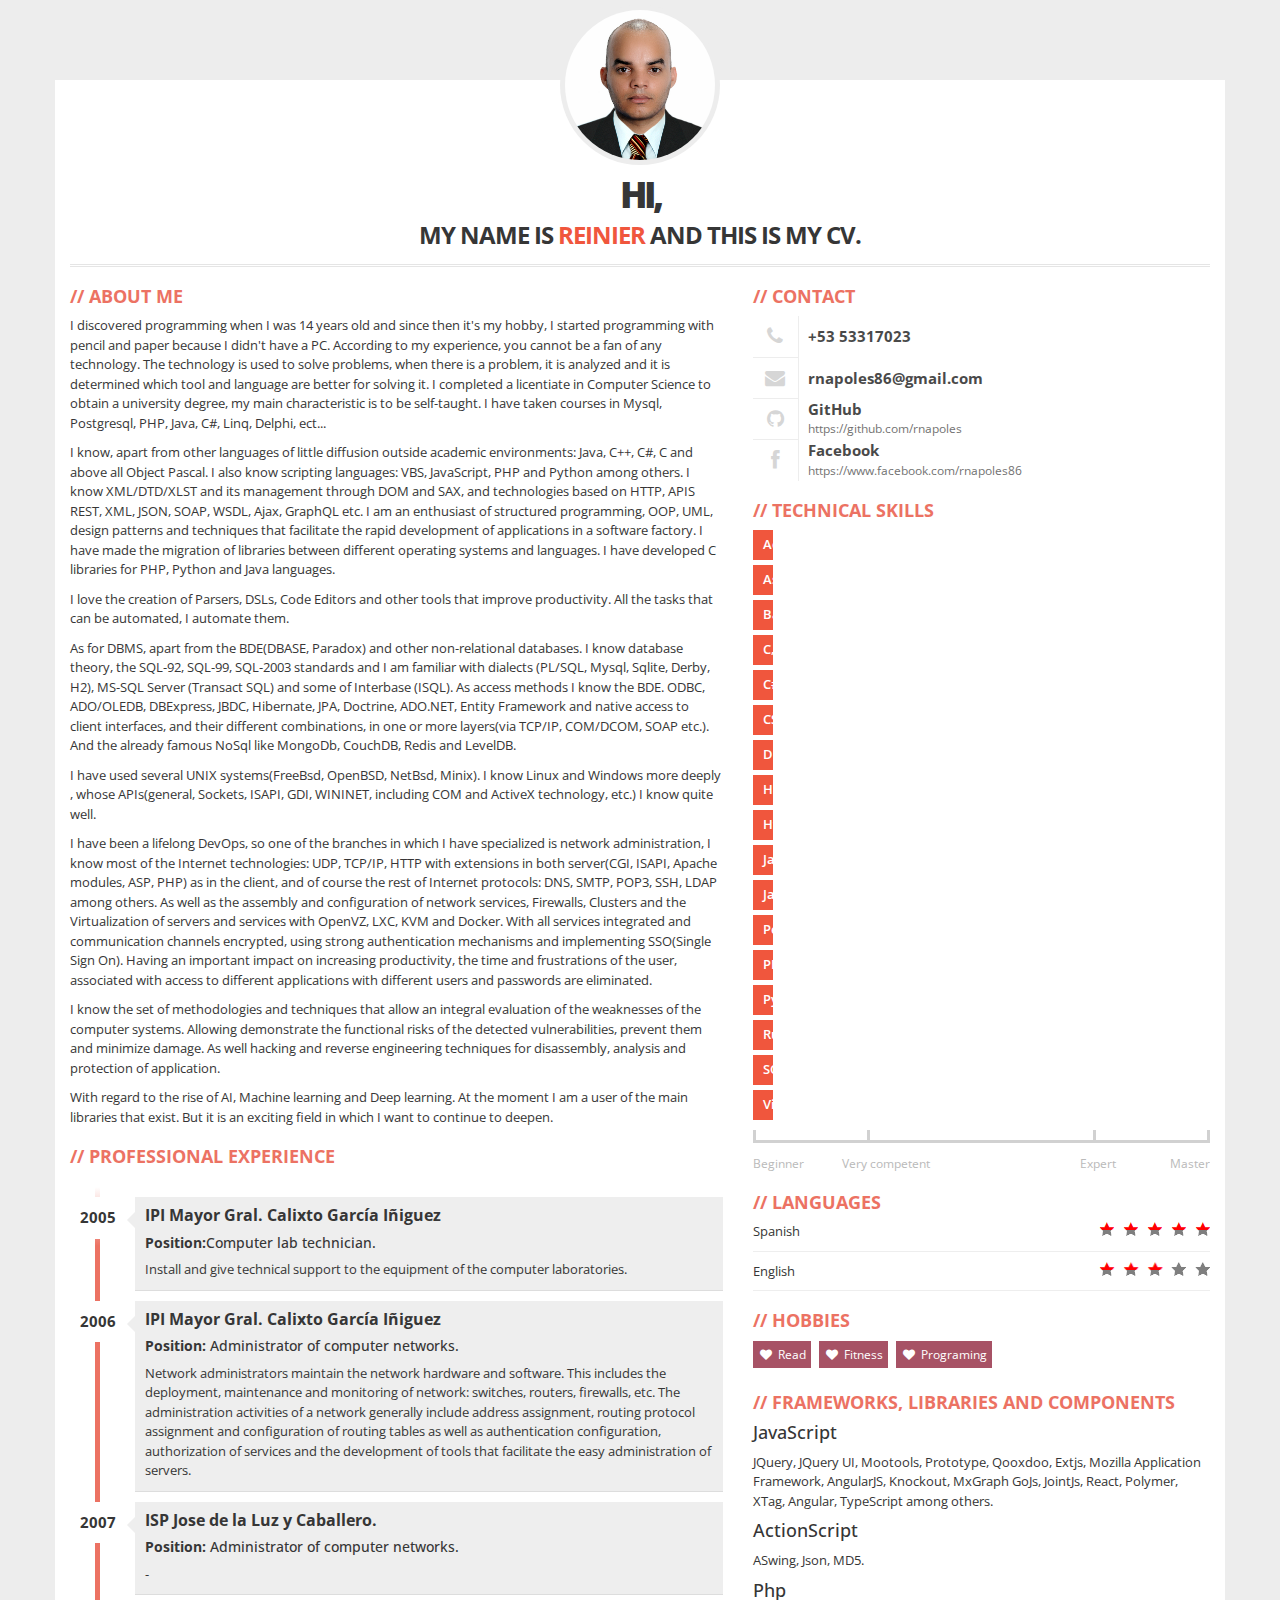
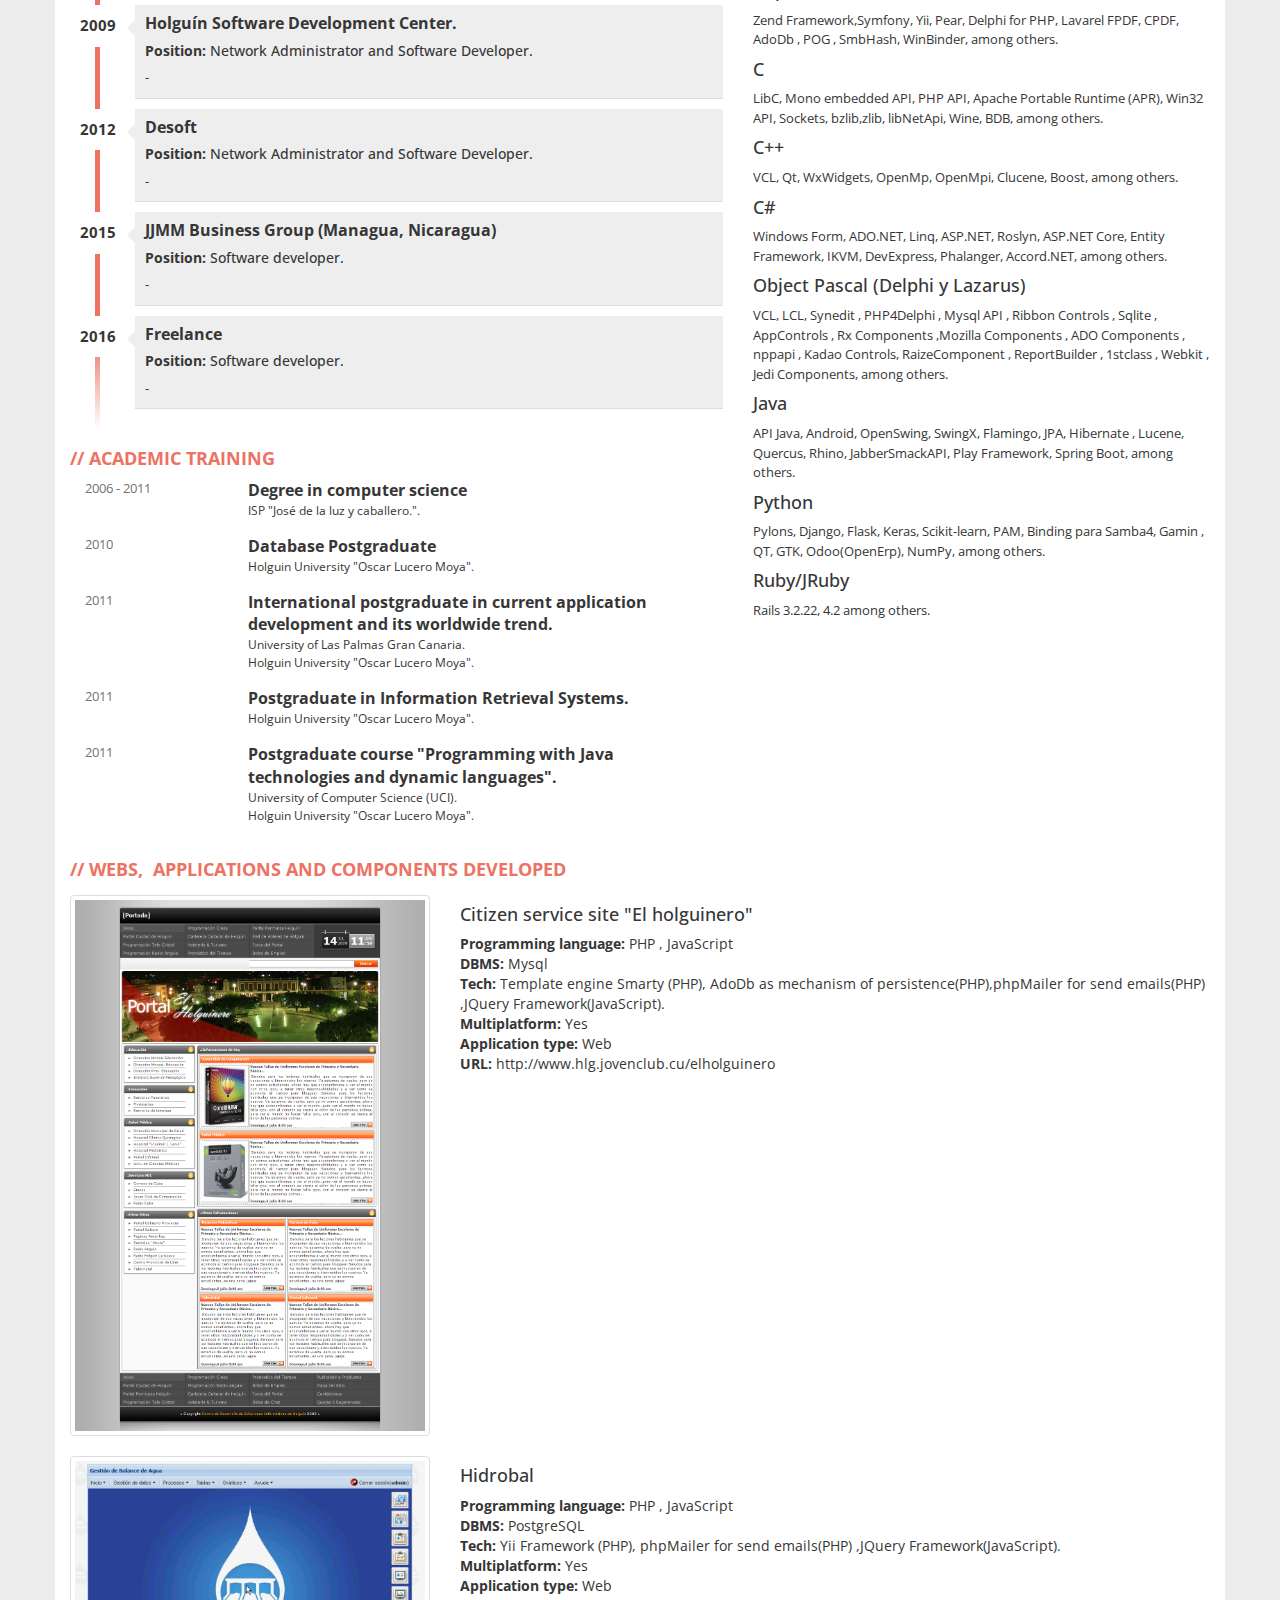
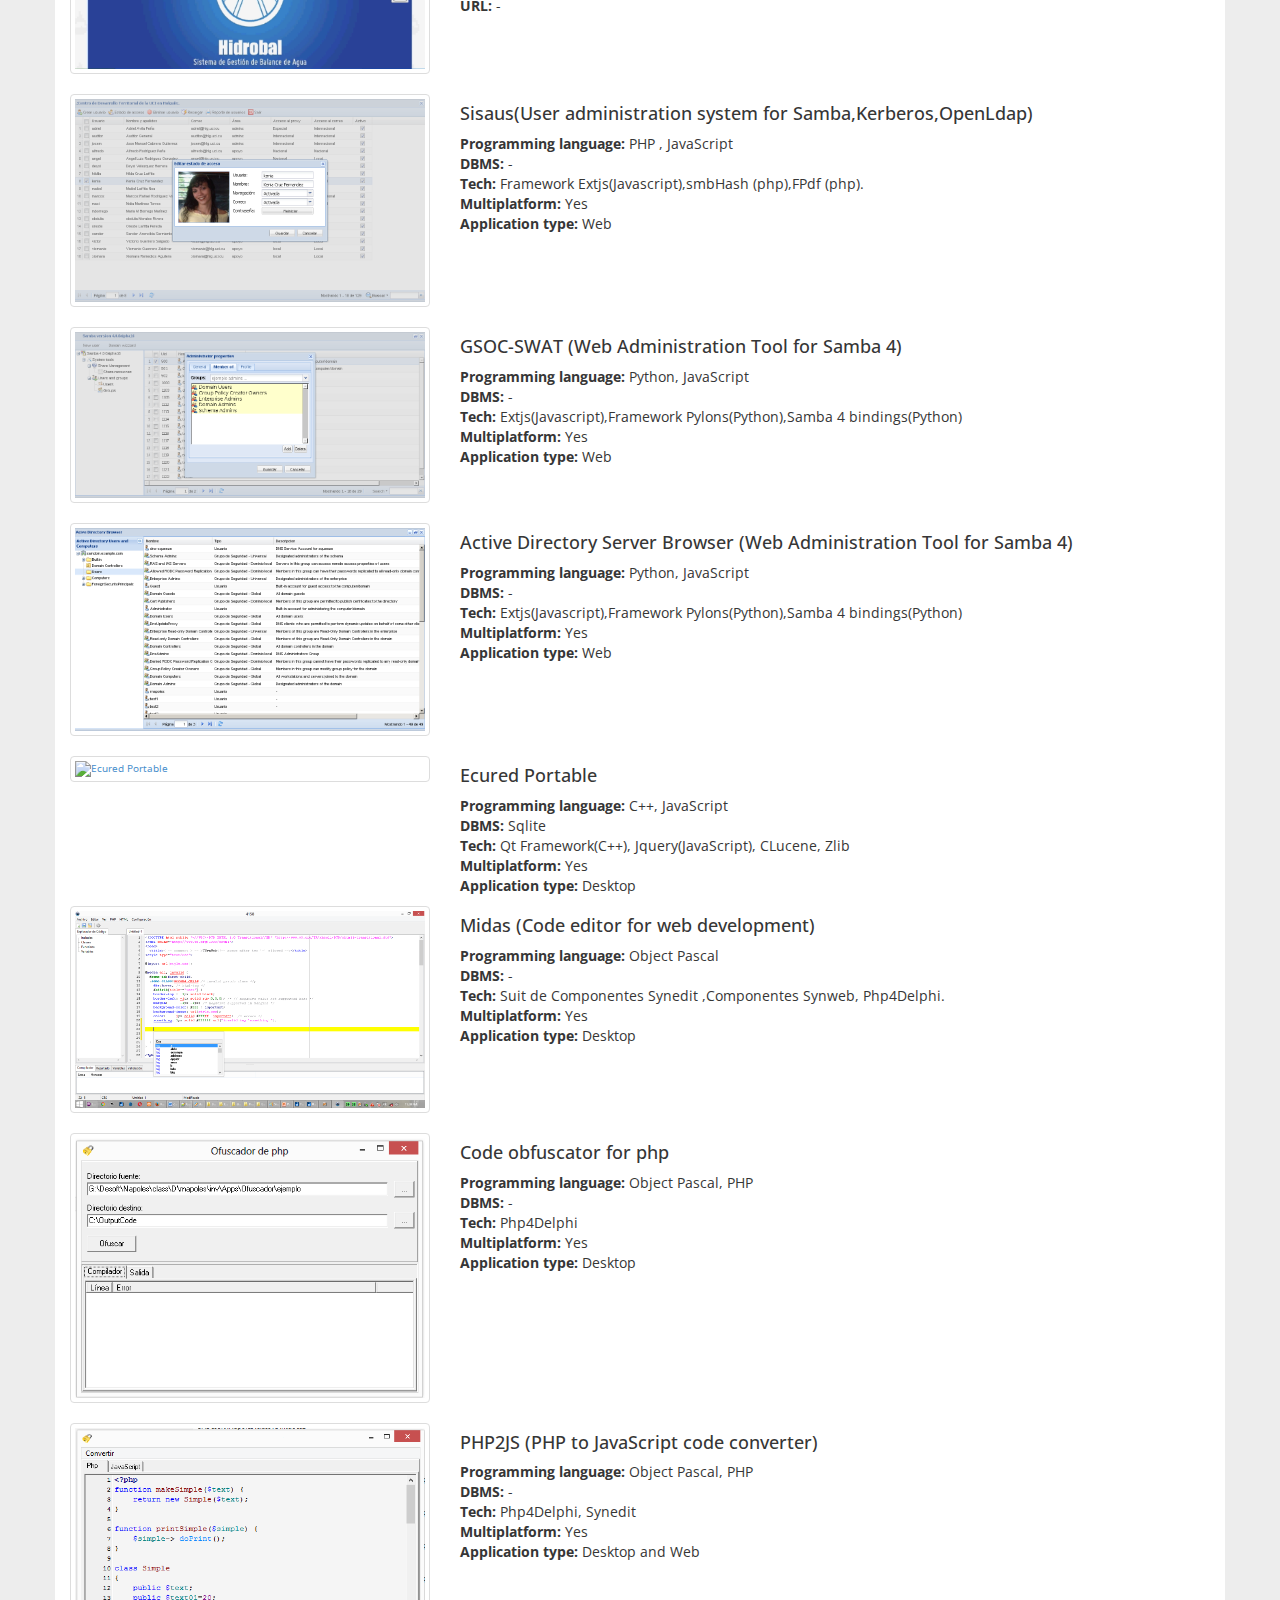
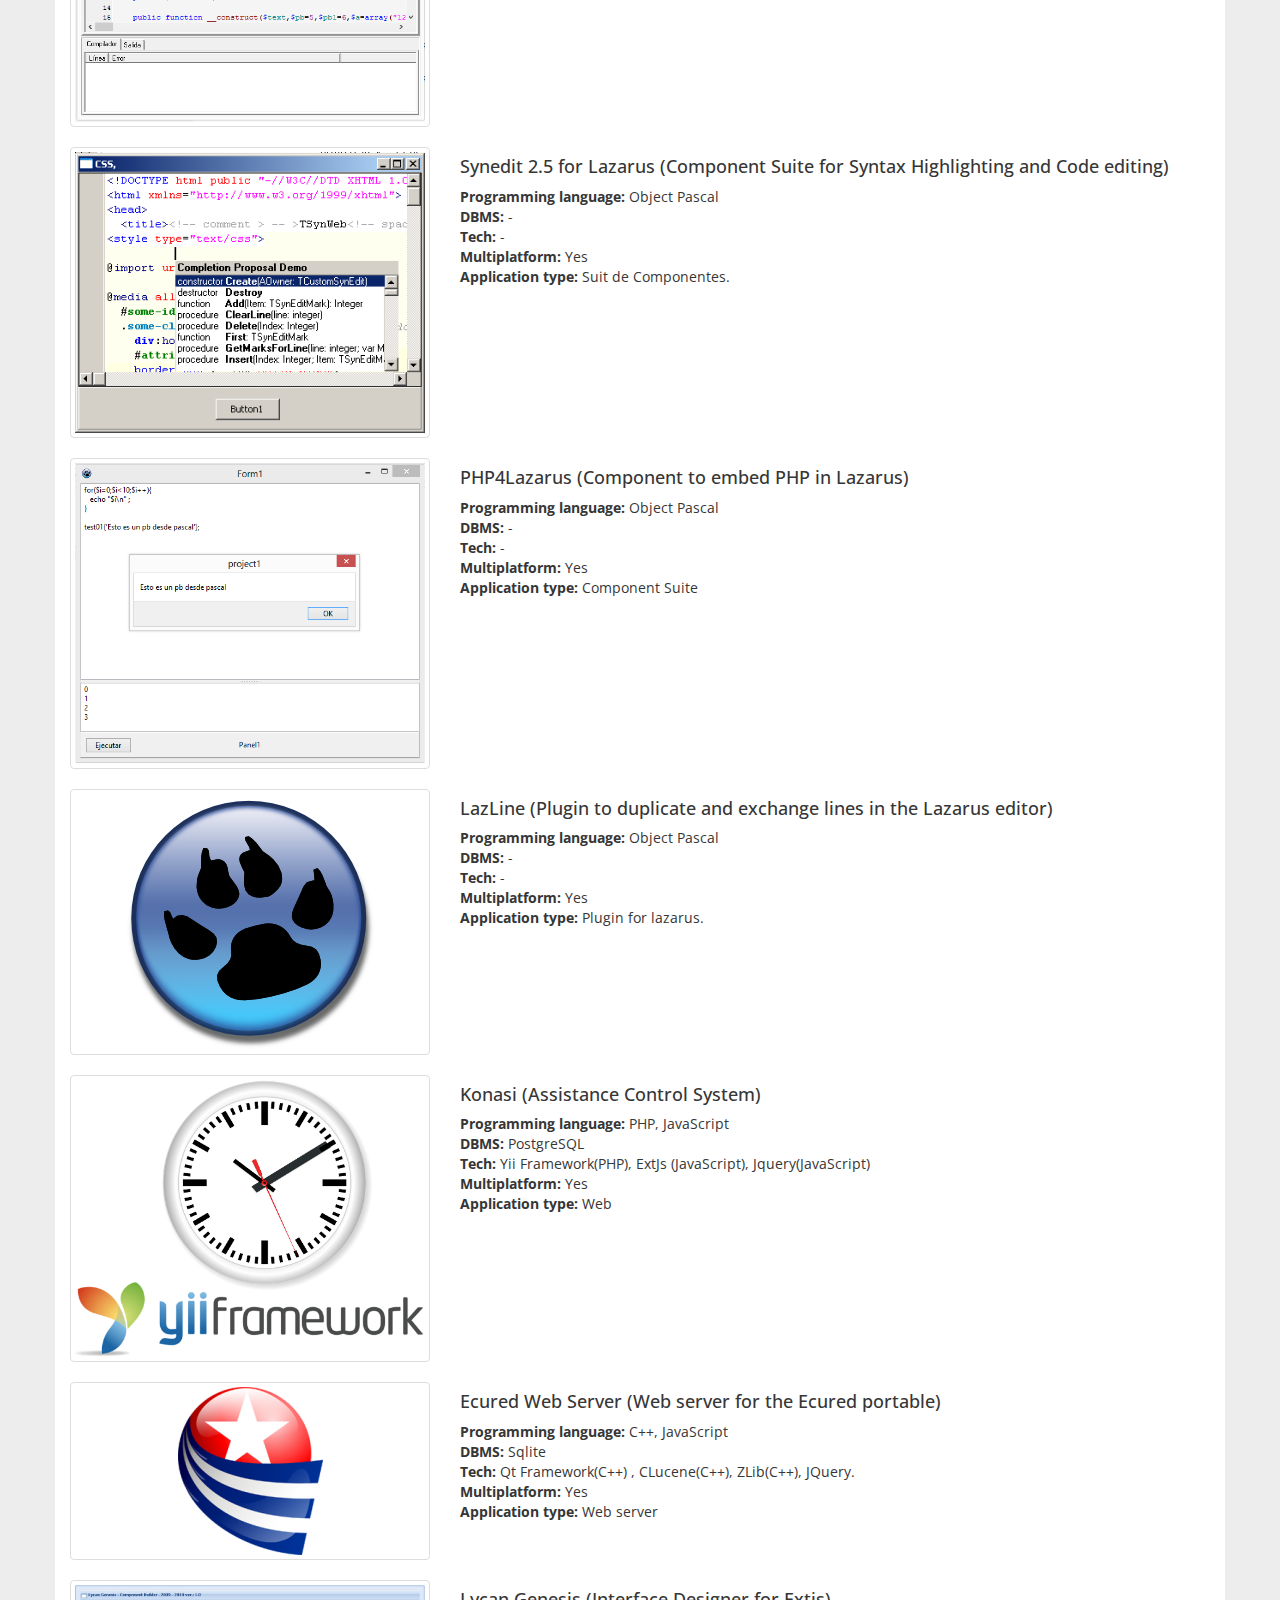
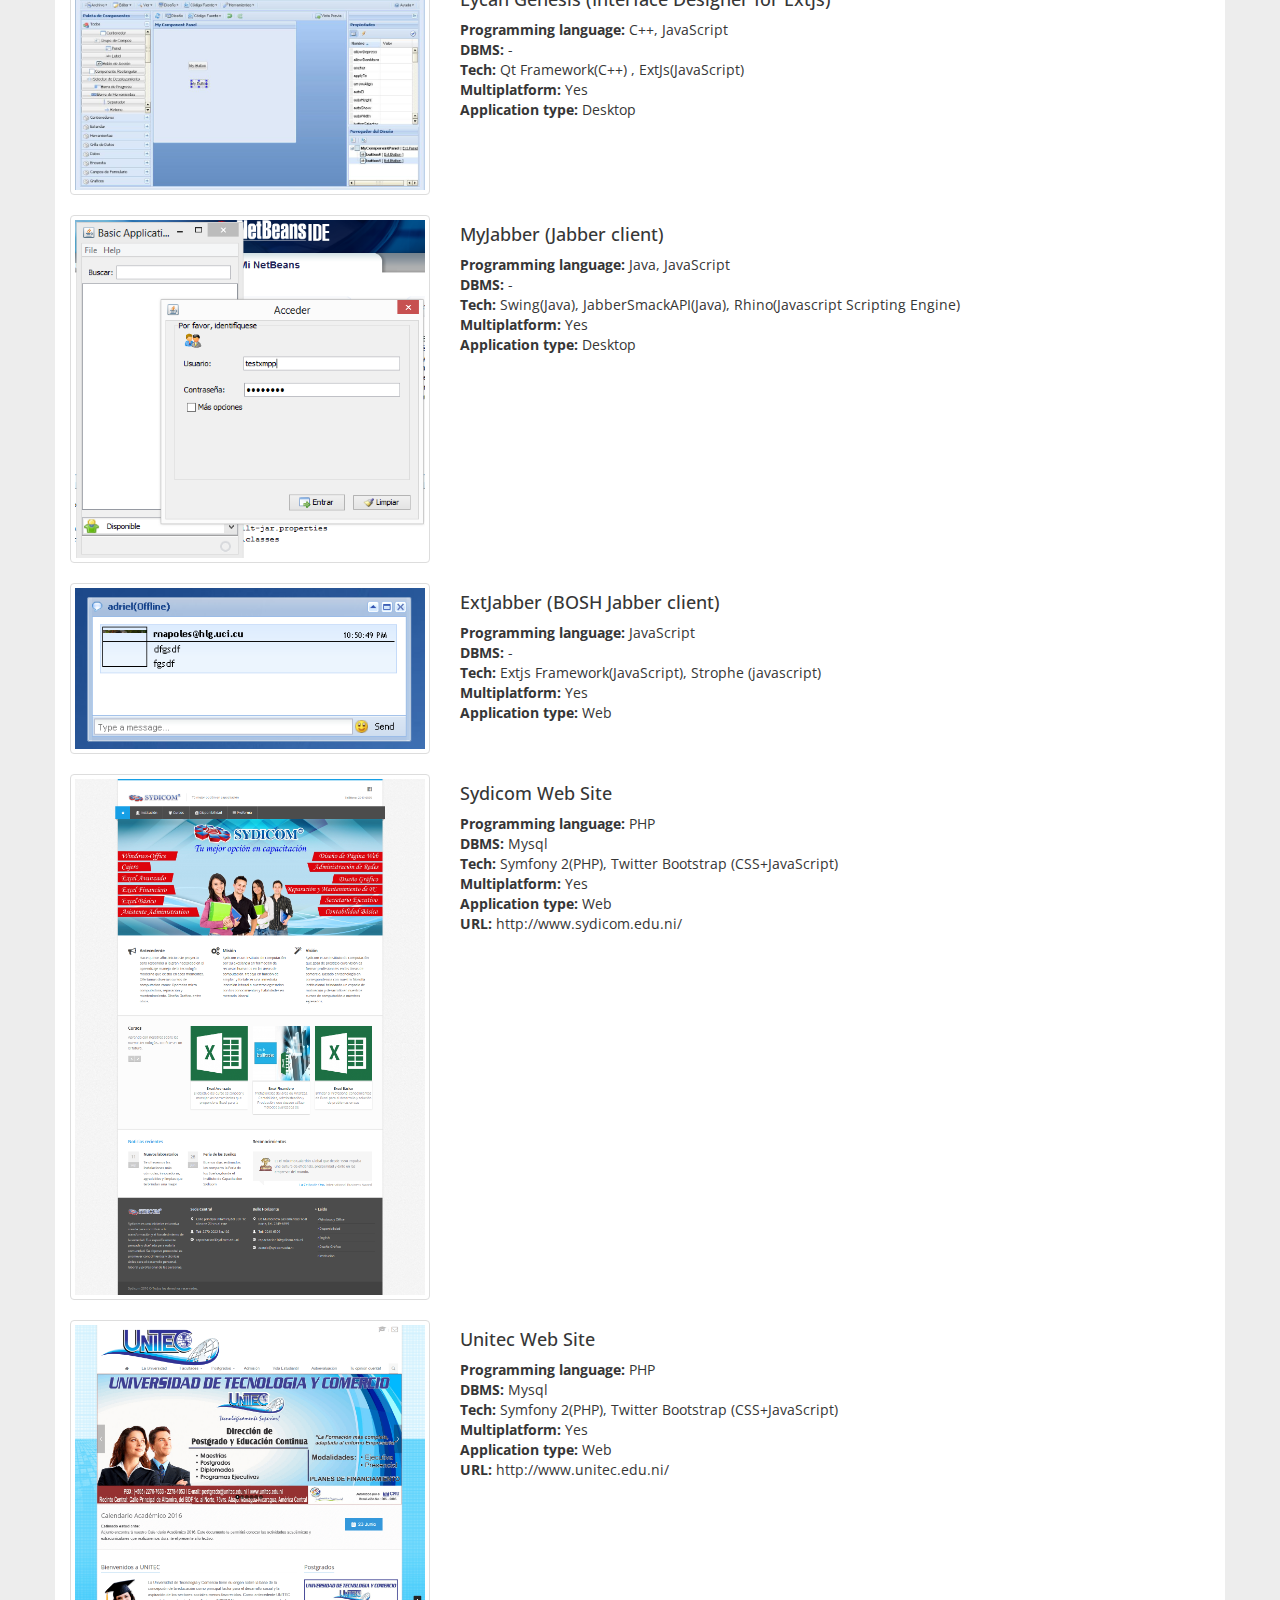
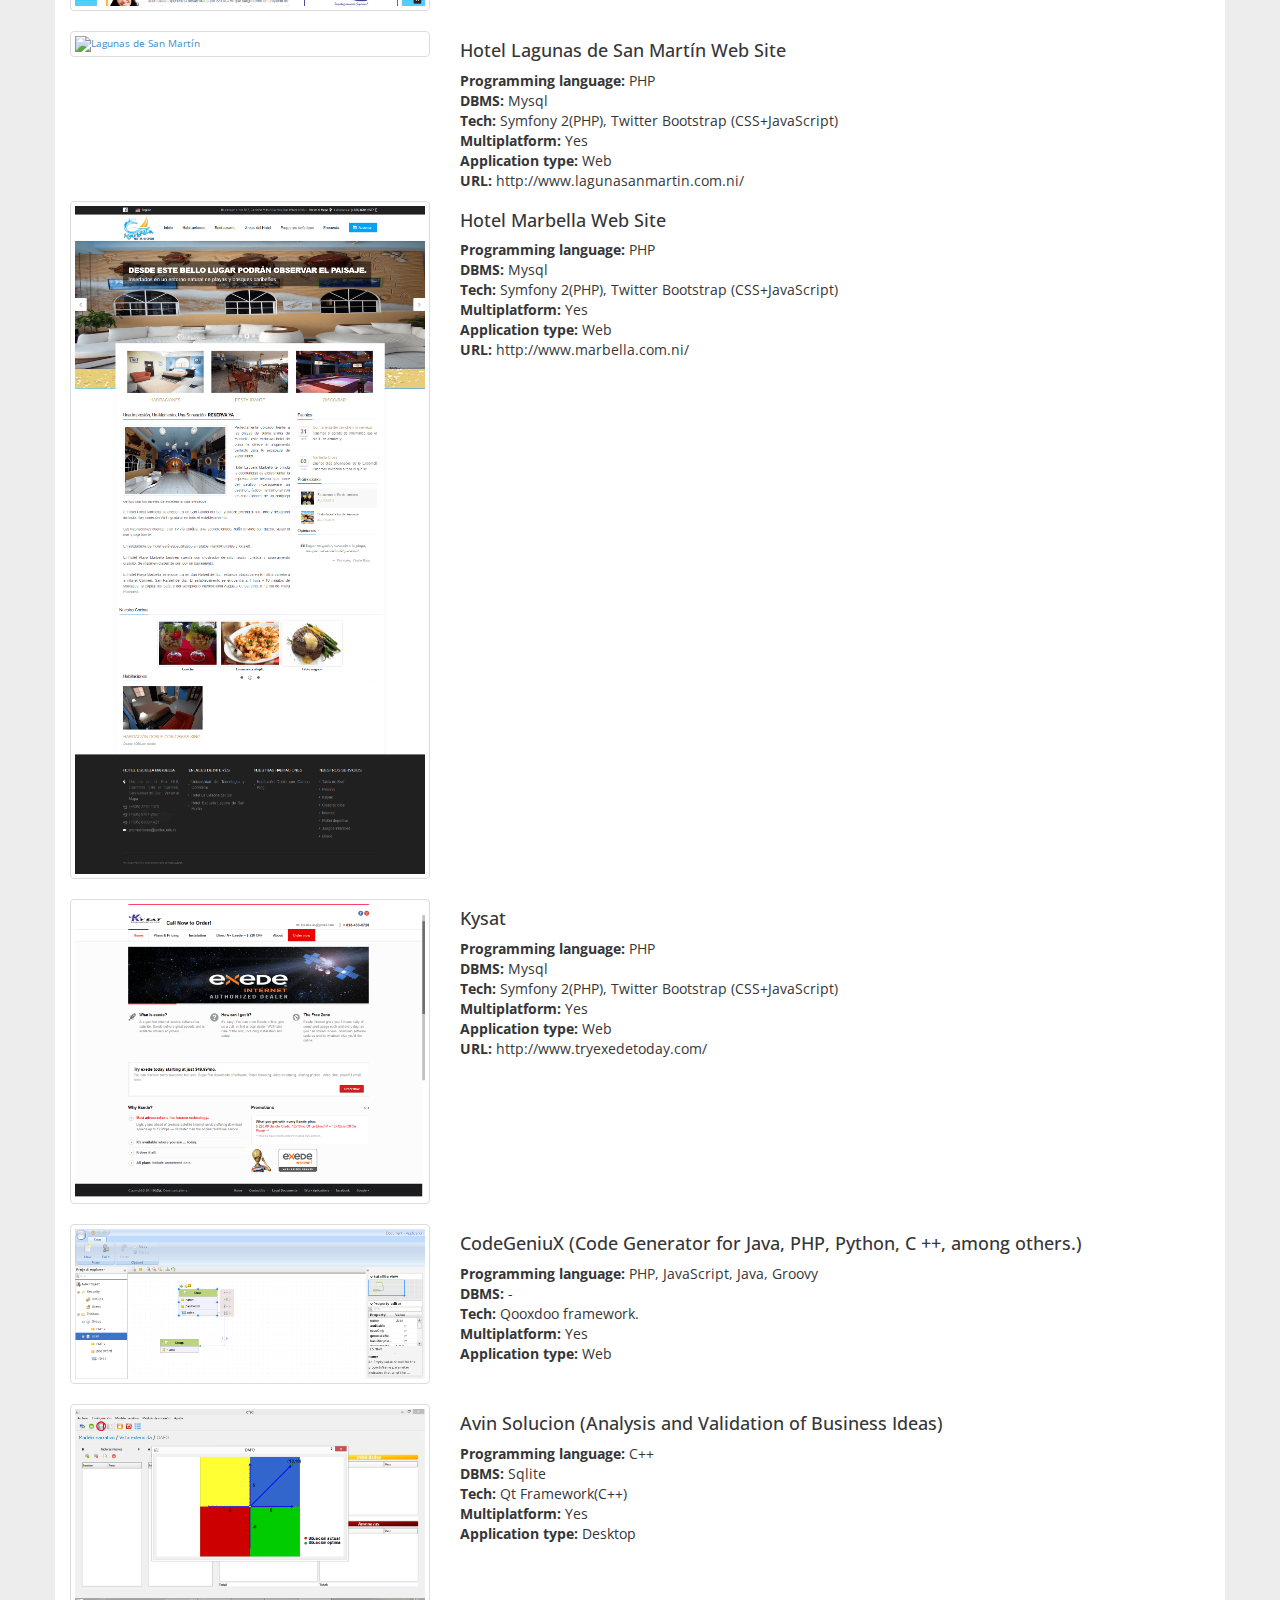
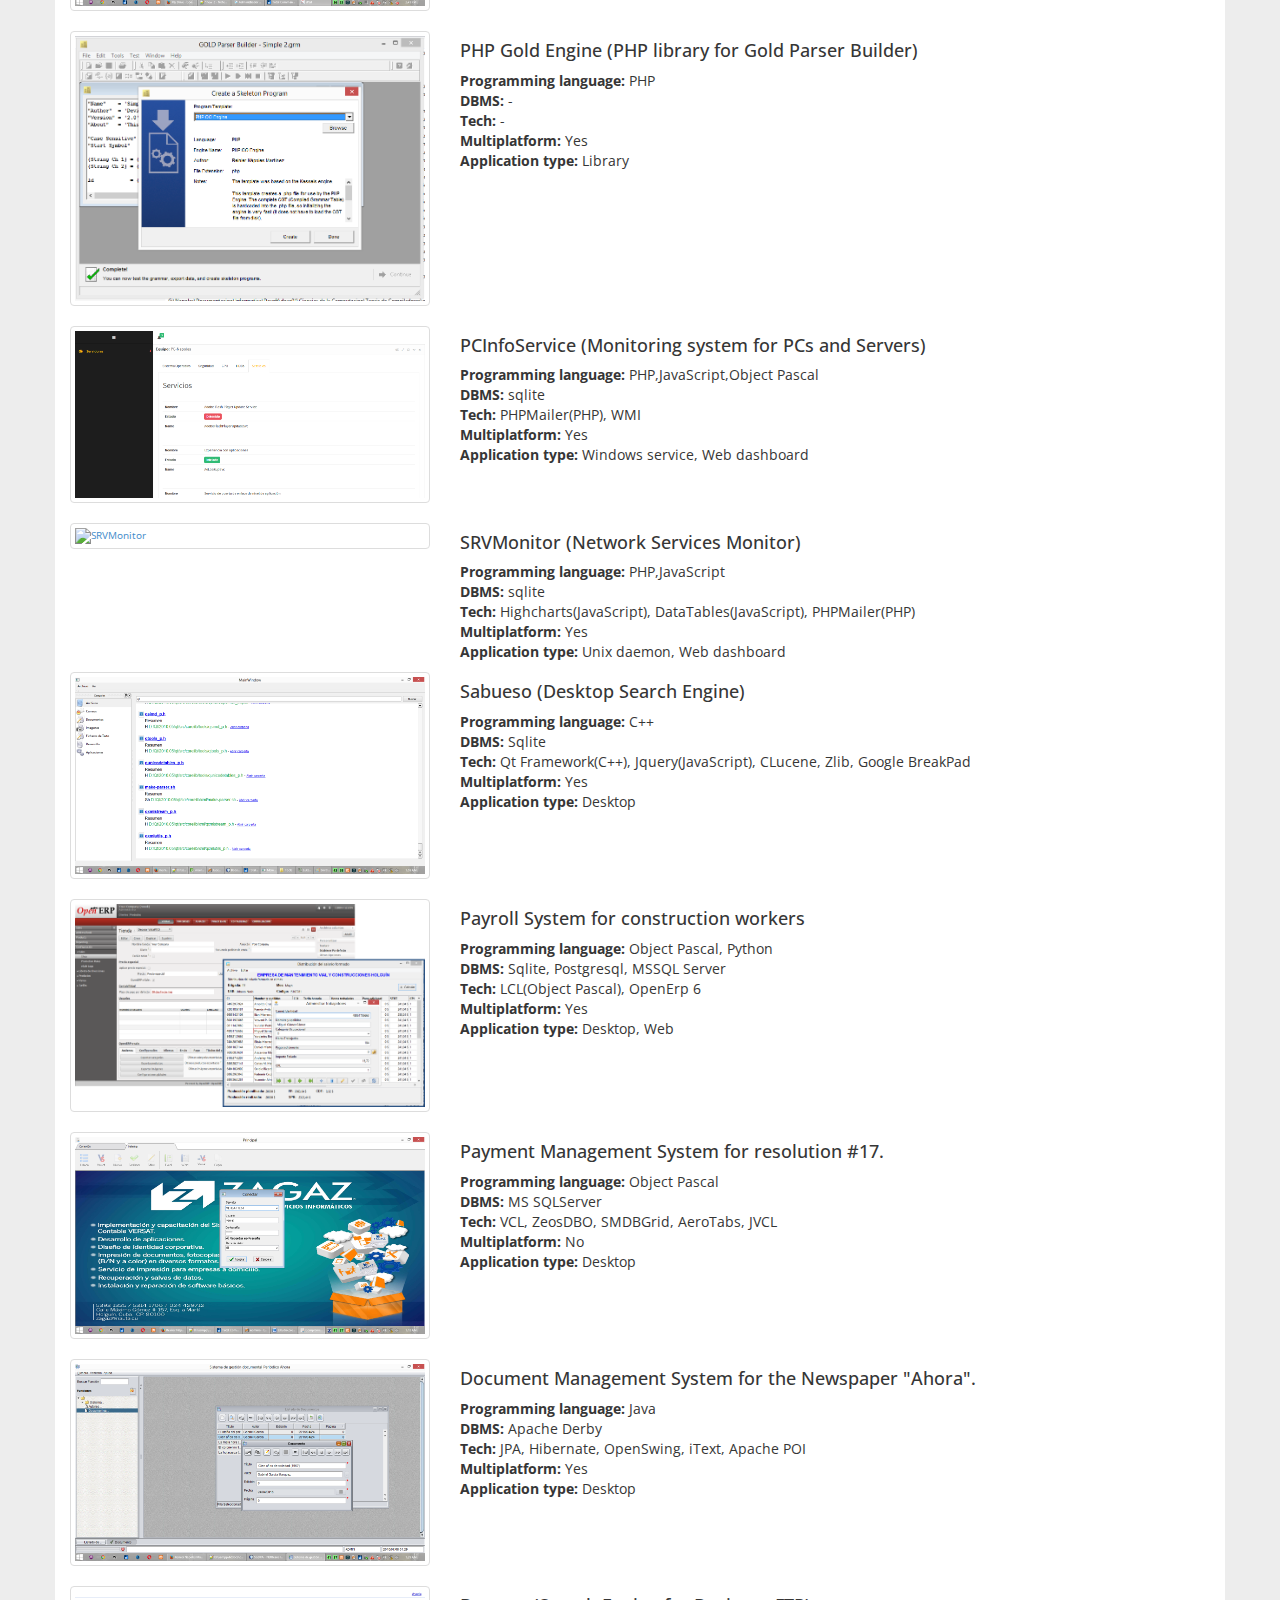
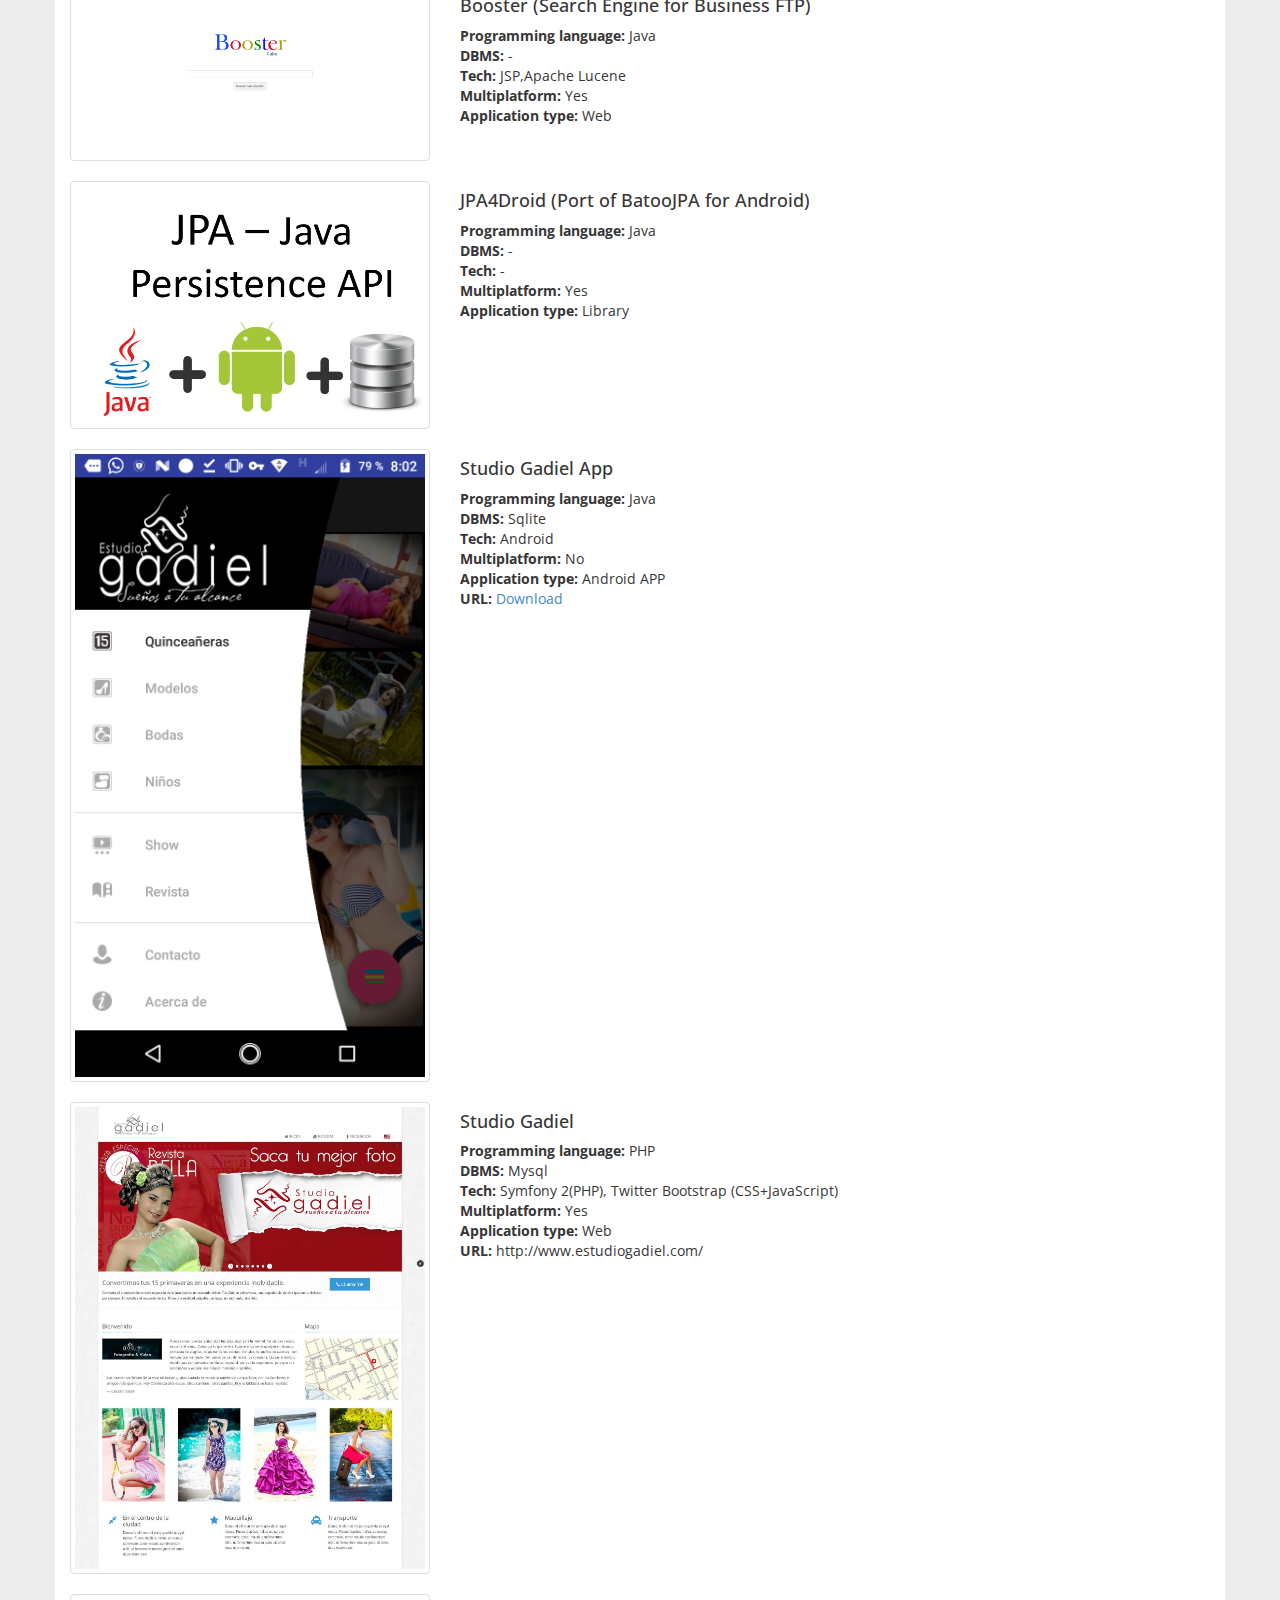
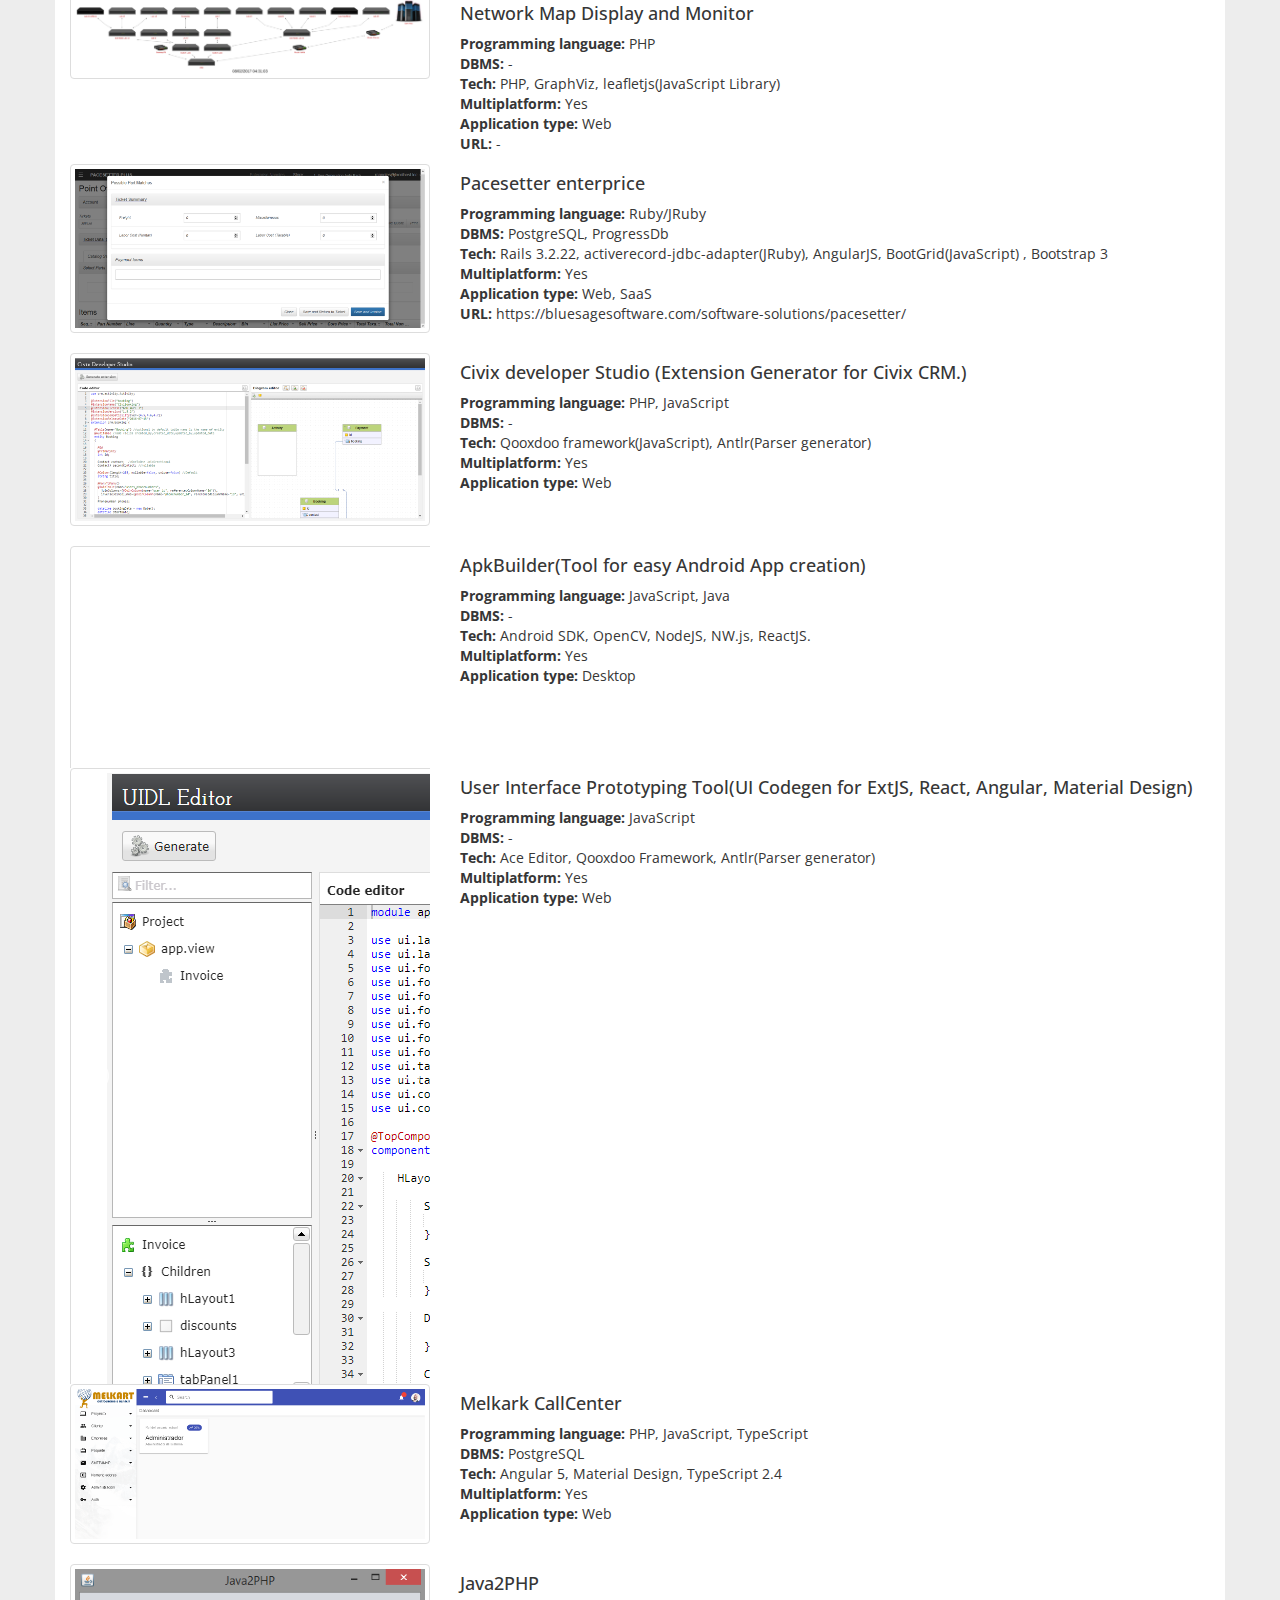
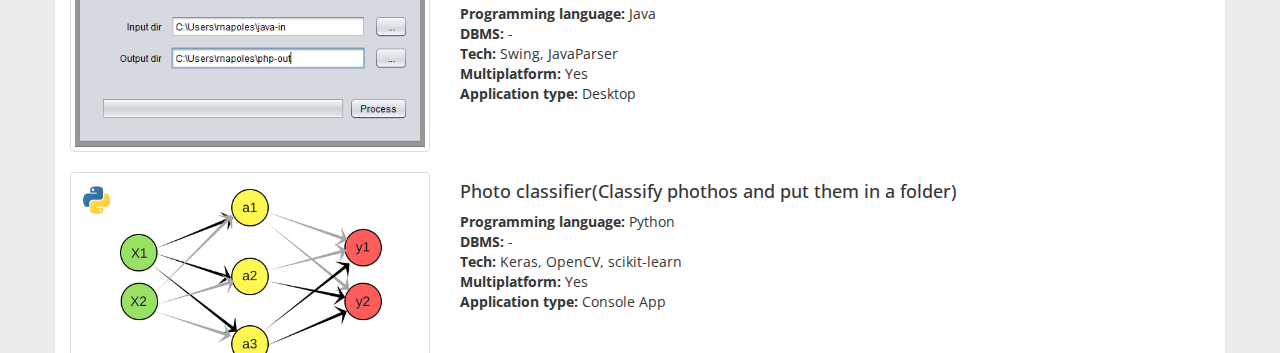
==== commit d93008b9: "- update" ====
--- a/resume/index.html
+++ b/resume/index.html
@@ -318,9 +318,9 @@
                         <div class="item-skills" data-percent="0.90">SQL</div>
                         <div class="item-skills" data-percent="0.90">Visual Basic (.NET,VBS,VBA)</div>
                         <div class="skills-legend clearfix">
-                        <div class="legend-left legend">Principiante</div>
-                        <div class="legend-left legend"><span>Muy competente</span></div>
-                        <div class="legend-right legend"><span>Experto</span></div>
+                        <div class="legend-left legend">Beginner</div>
+                        <div class="legend-left legend"><span>Very competent</span></div>
+                        <div class="legend-right legend"><span>Expert</span></div>
                         <div class="legend-right legend">Master</div>
                         </div>
                     </div>
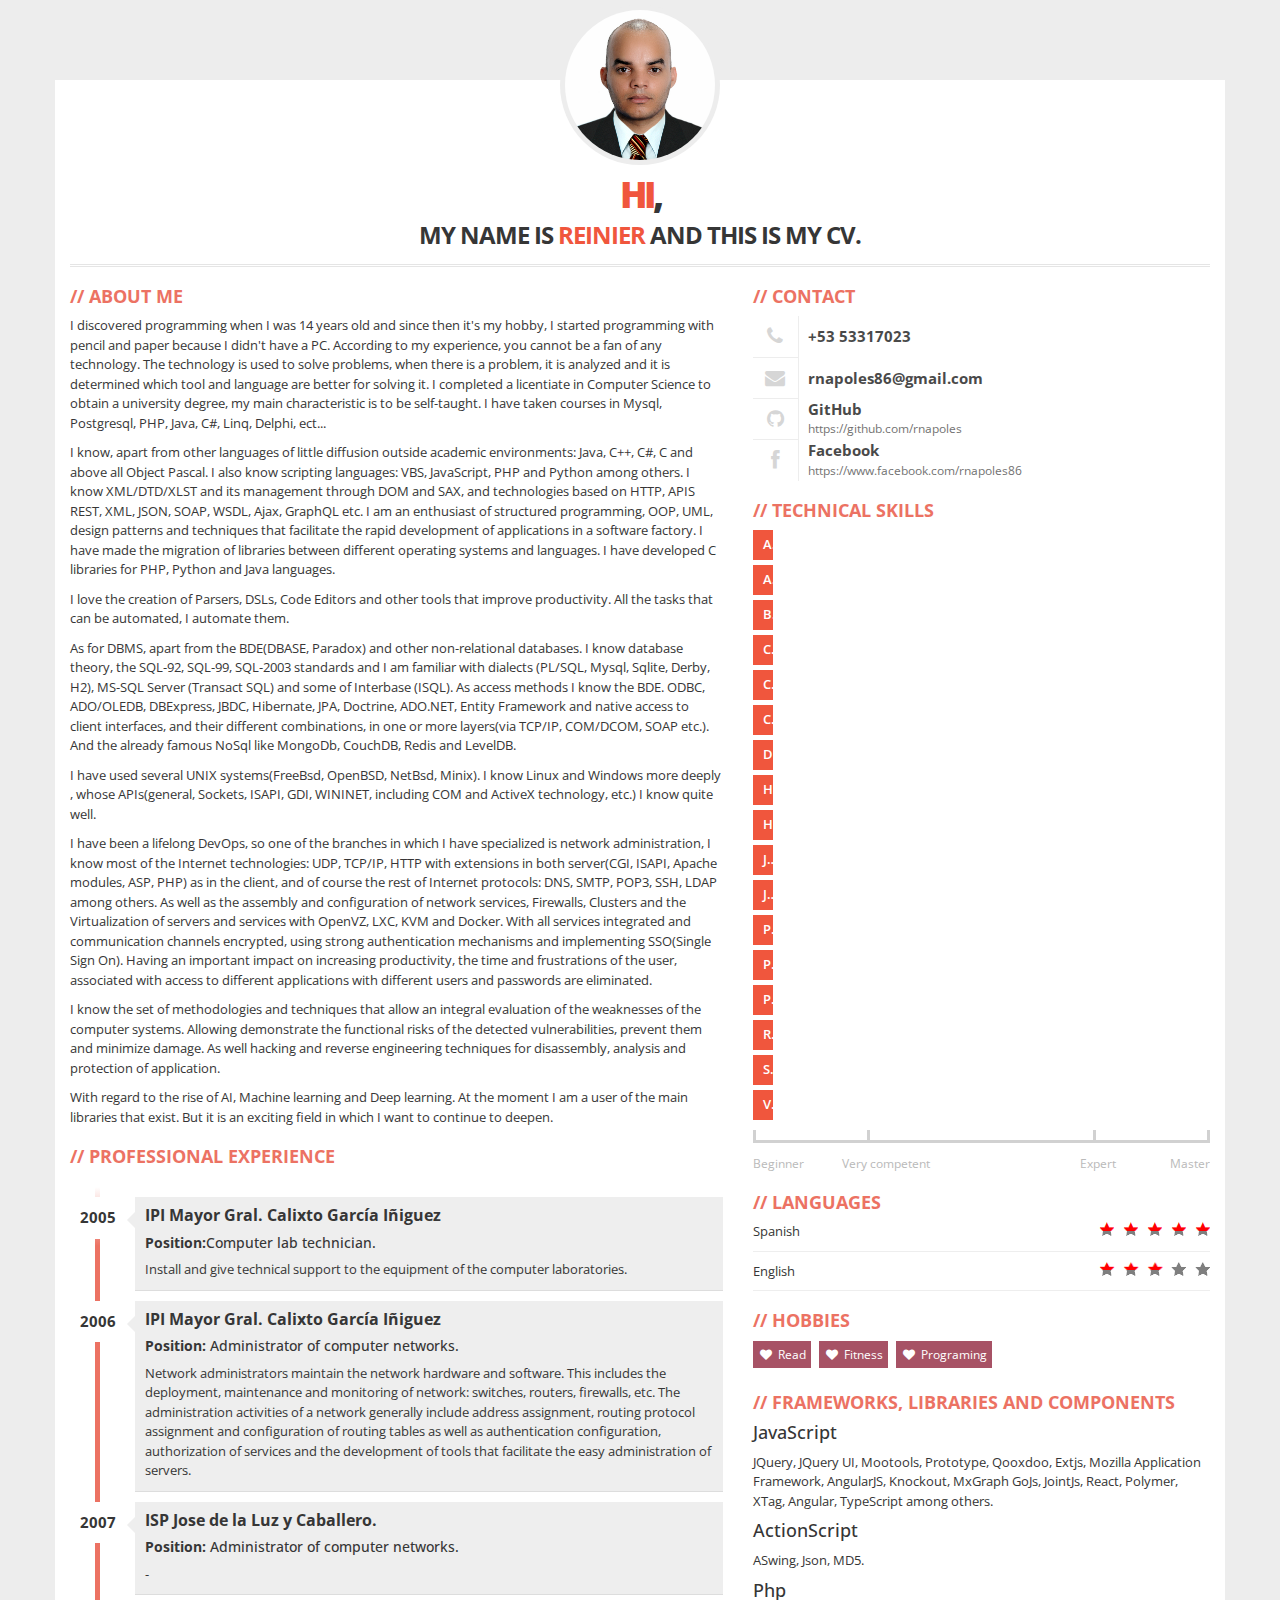
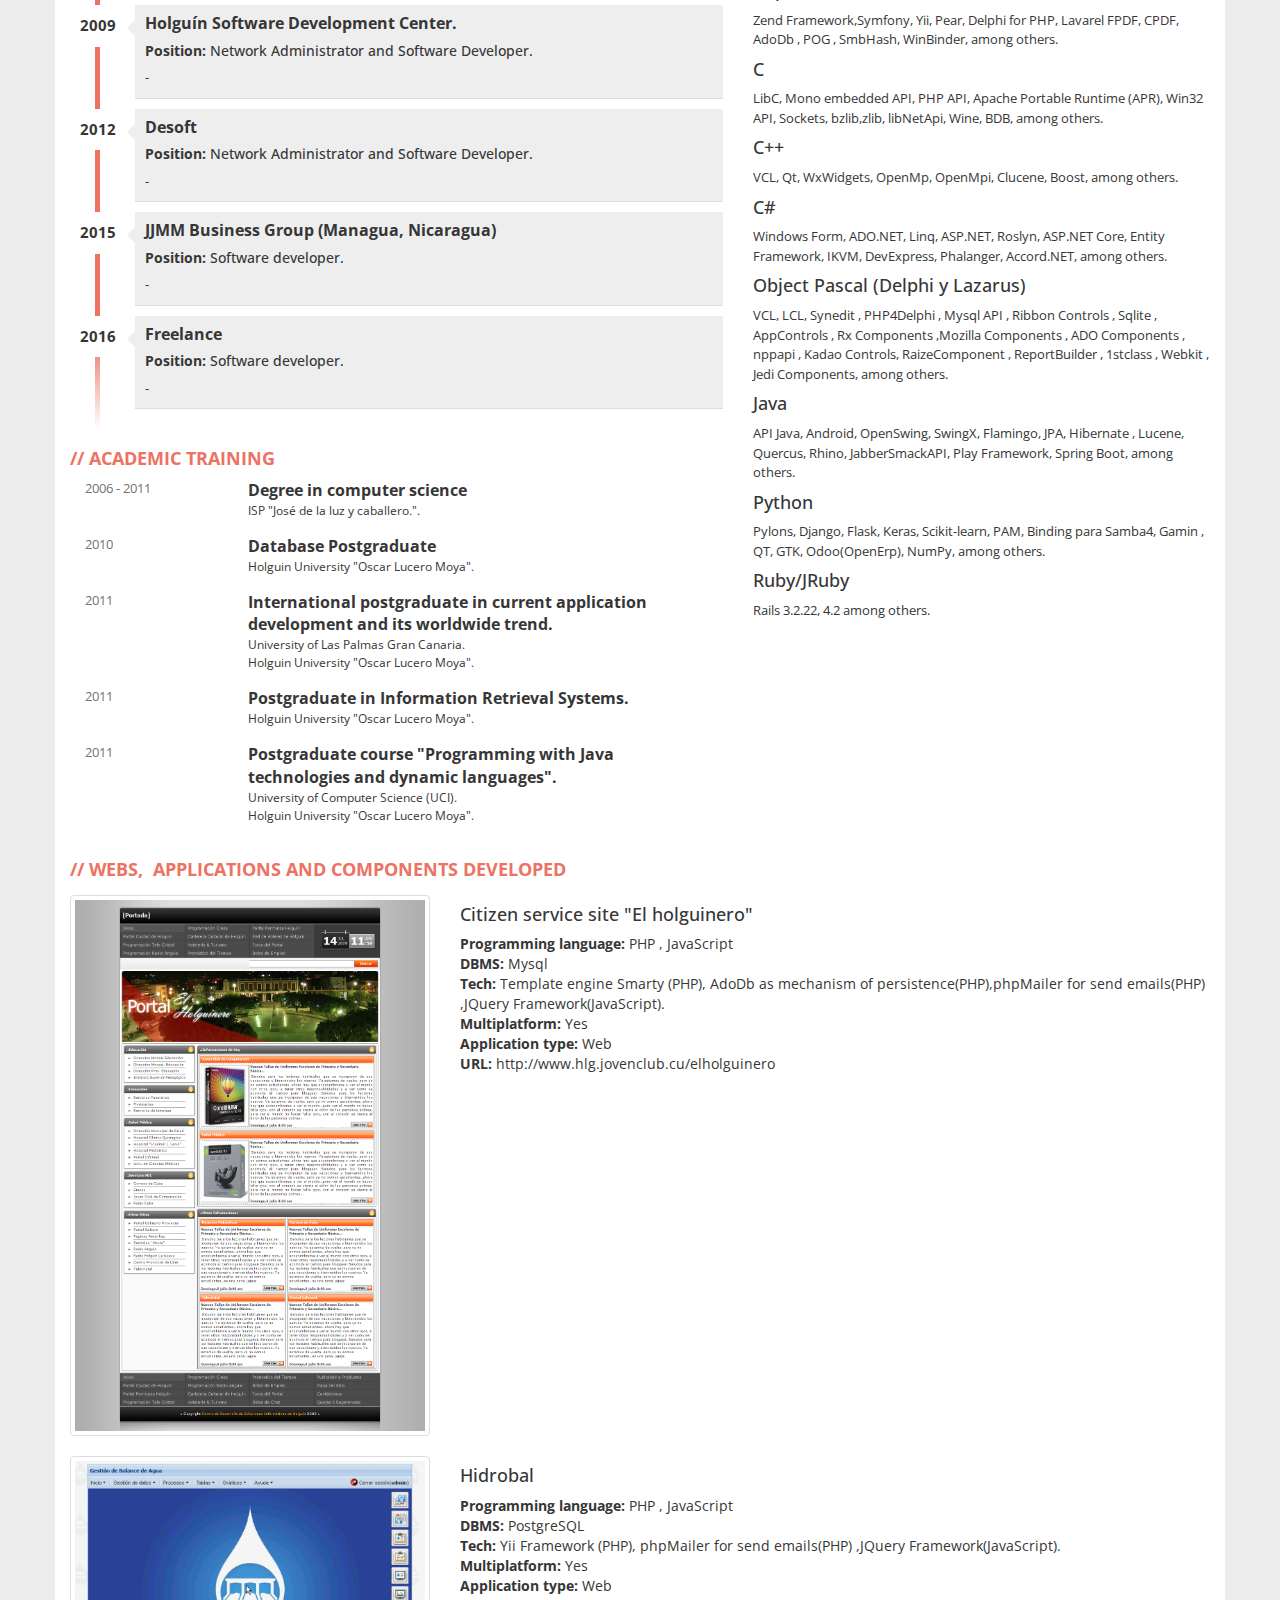
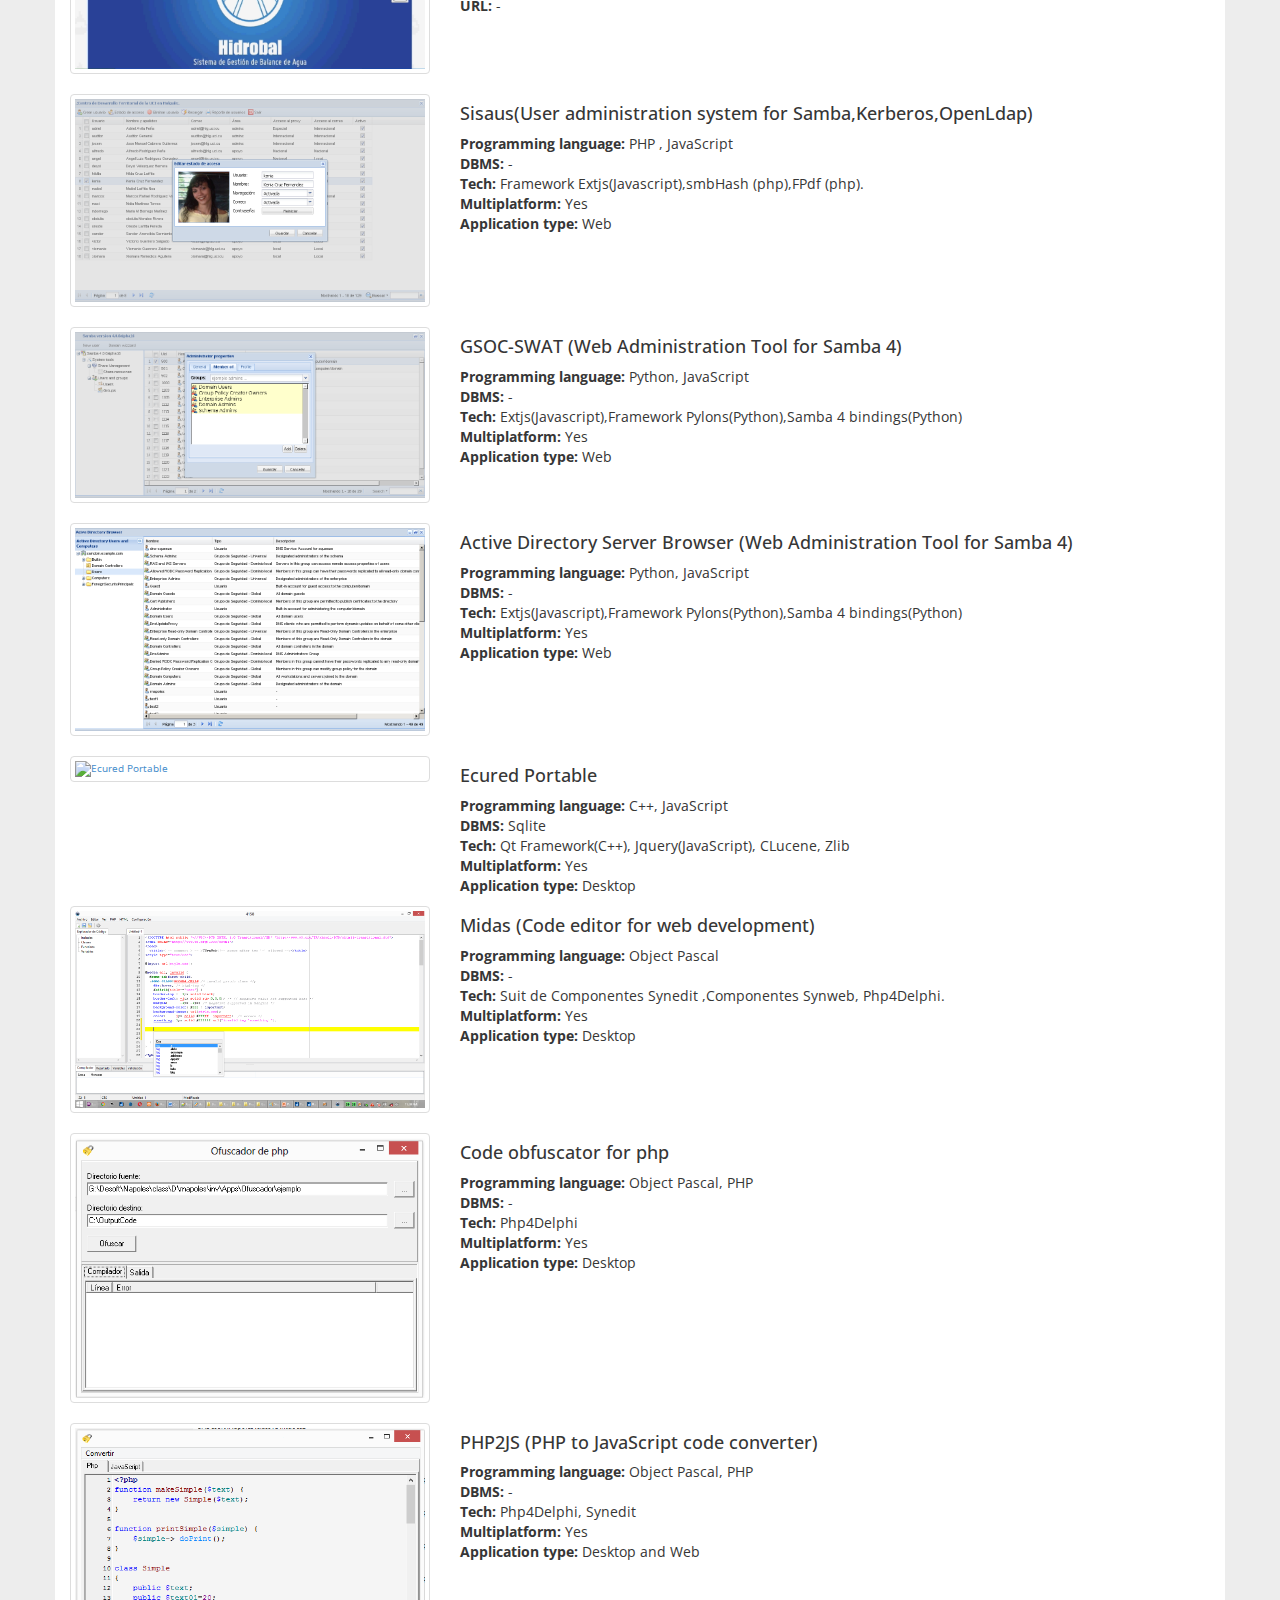
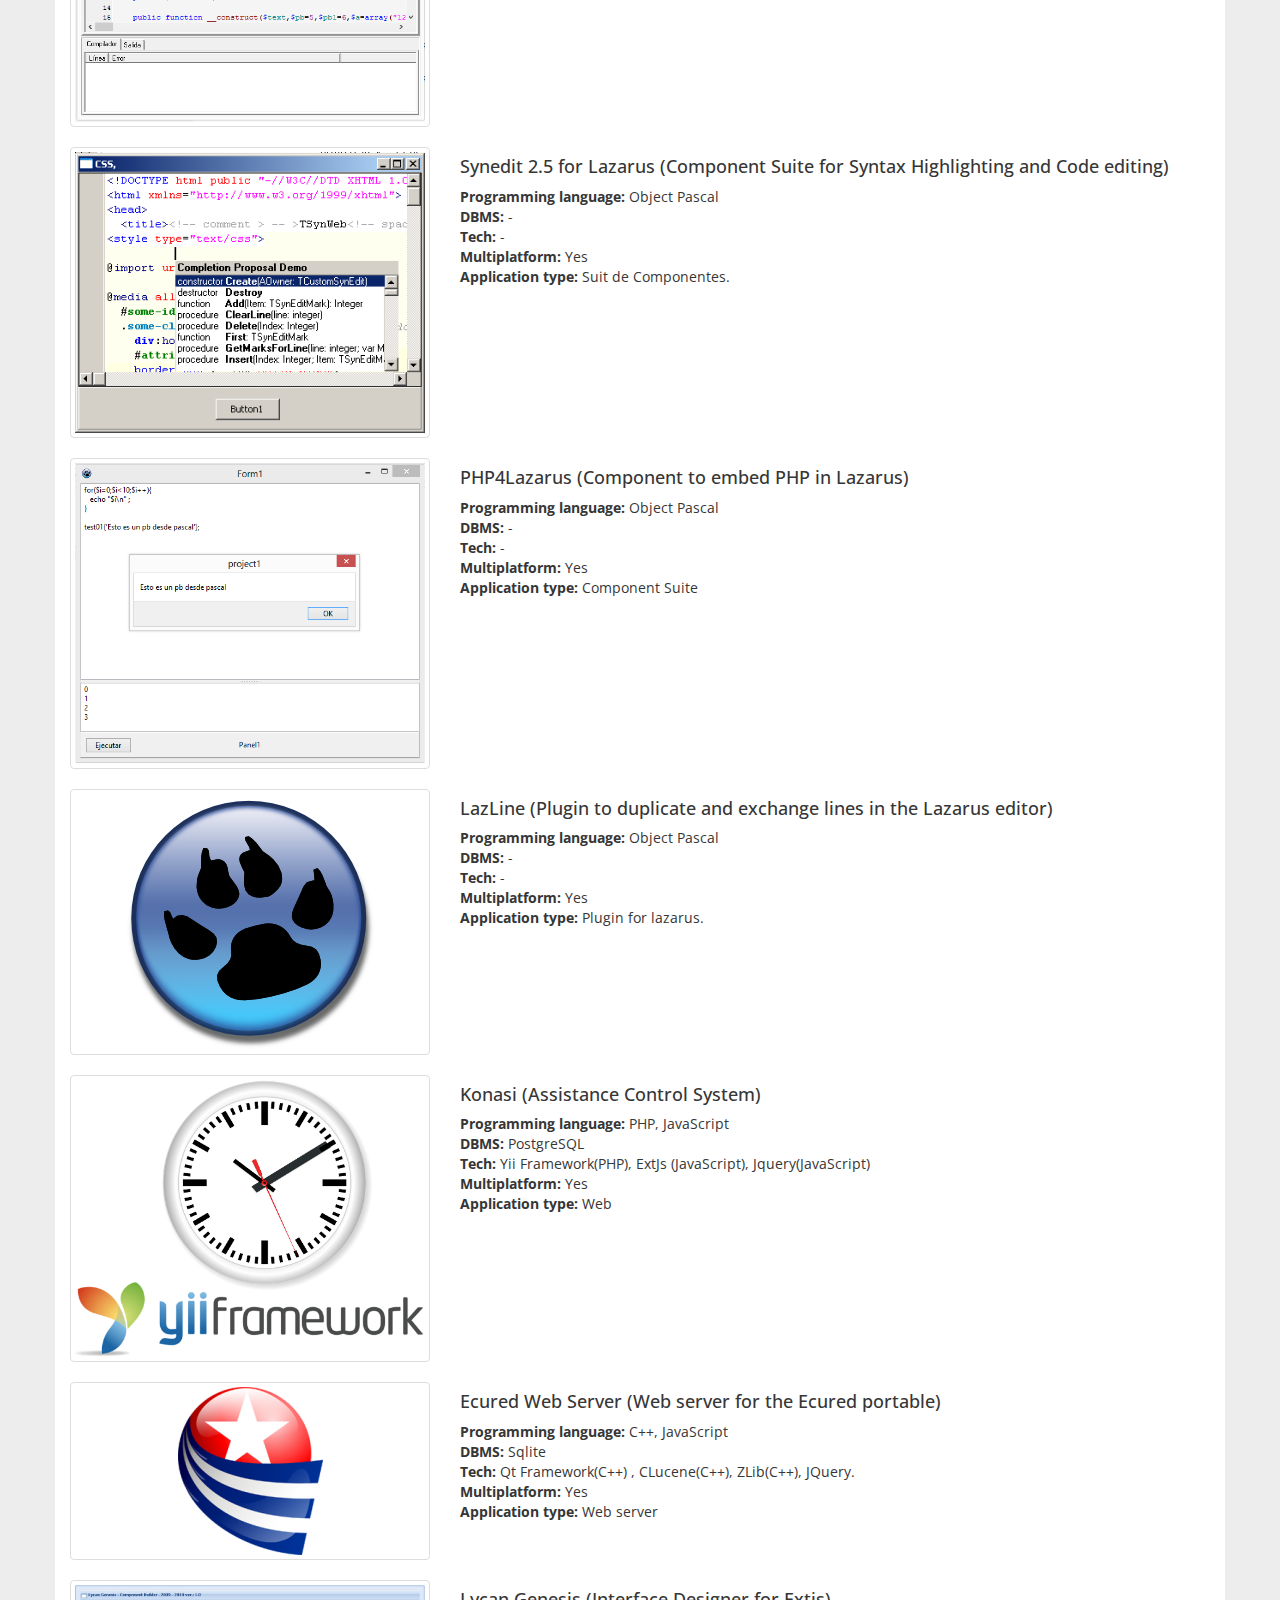
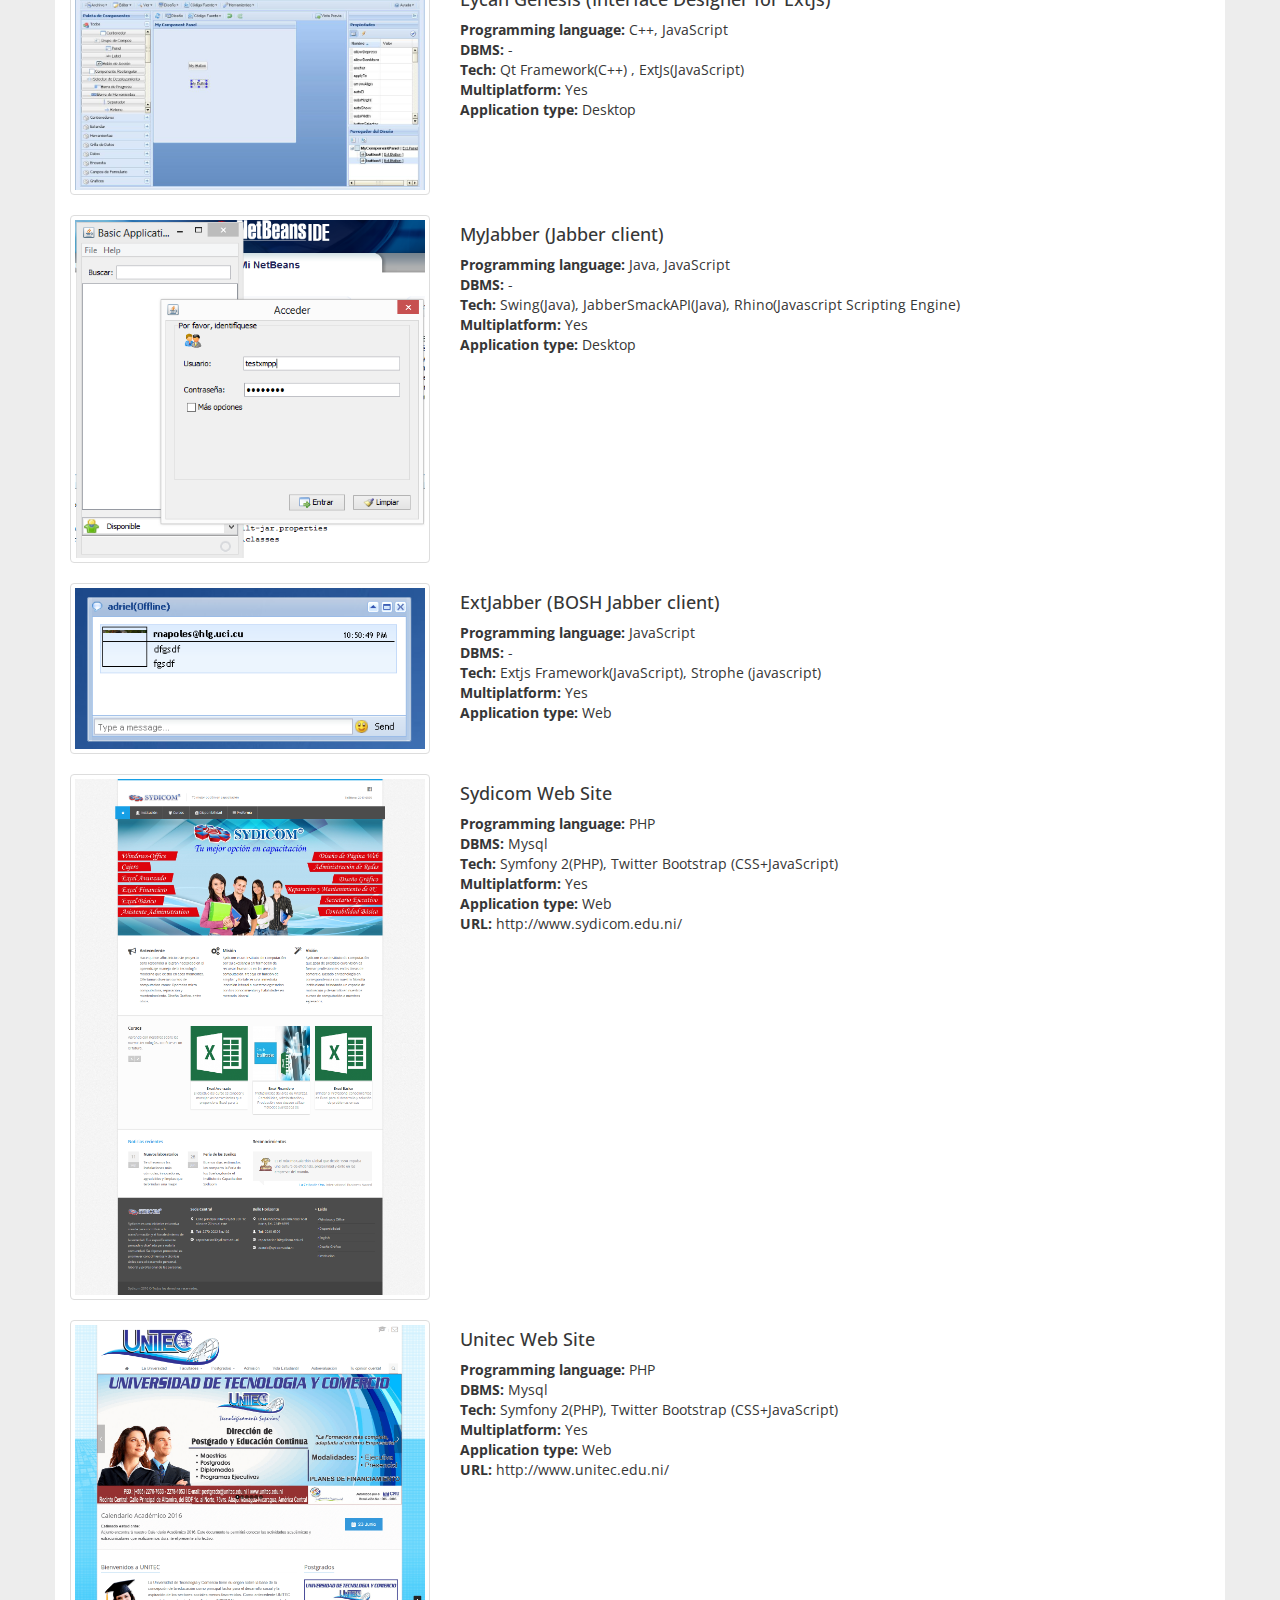
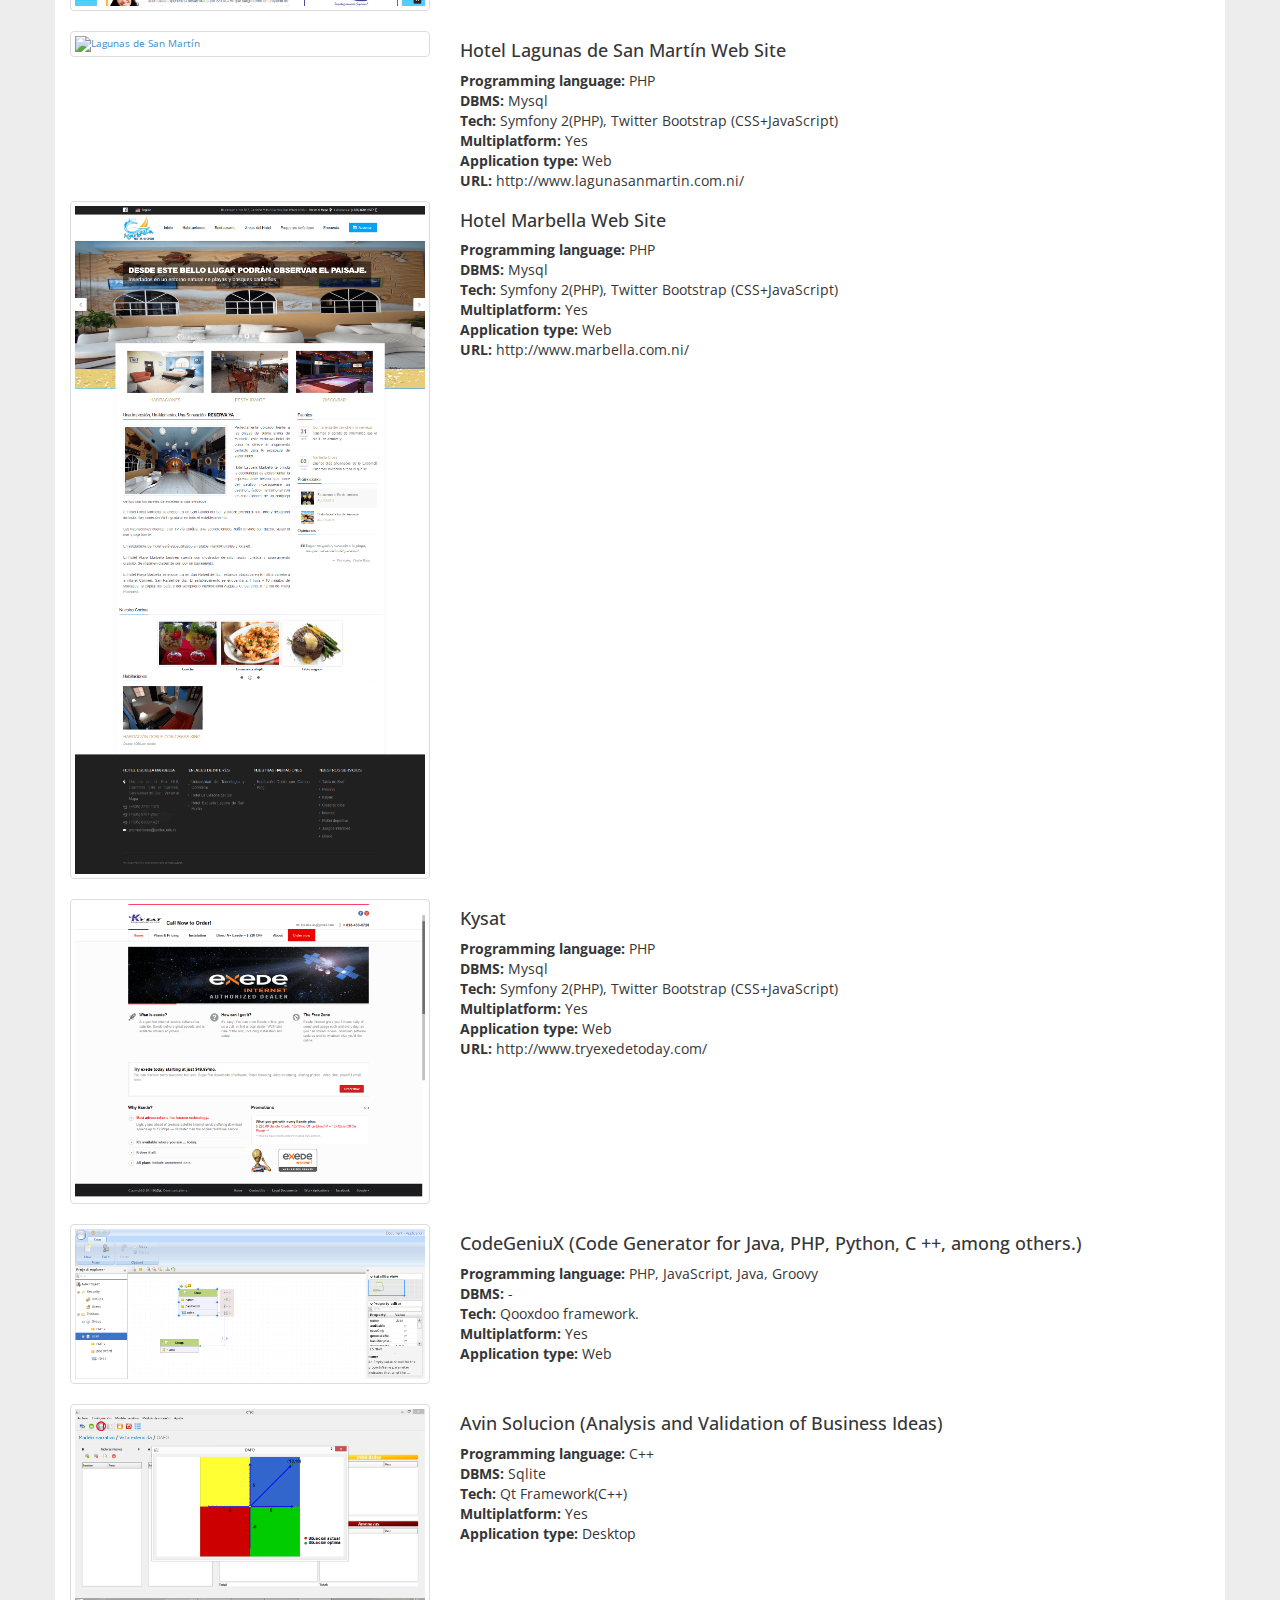
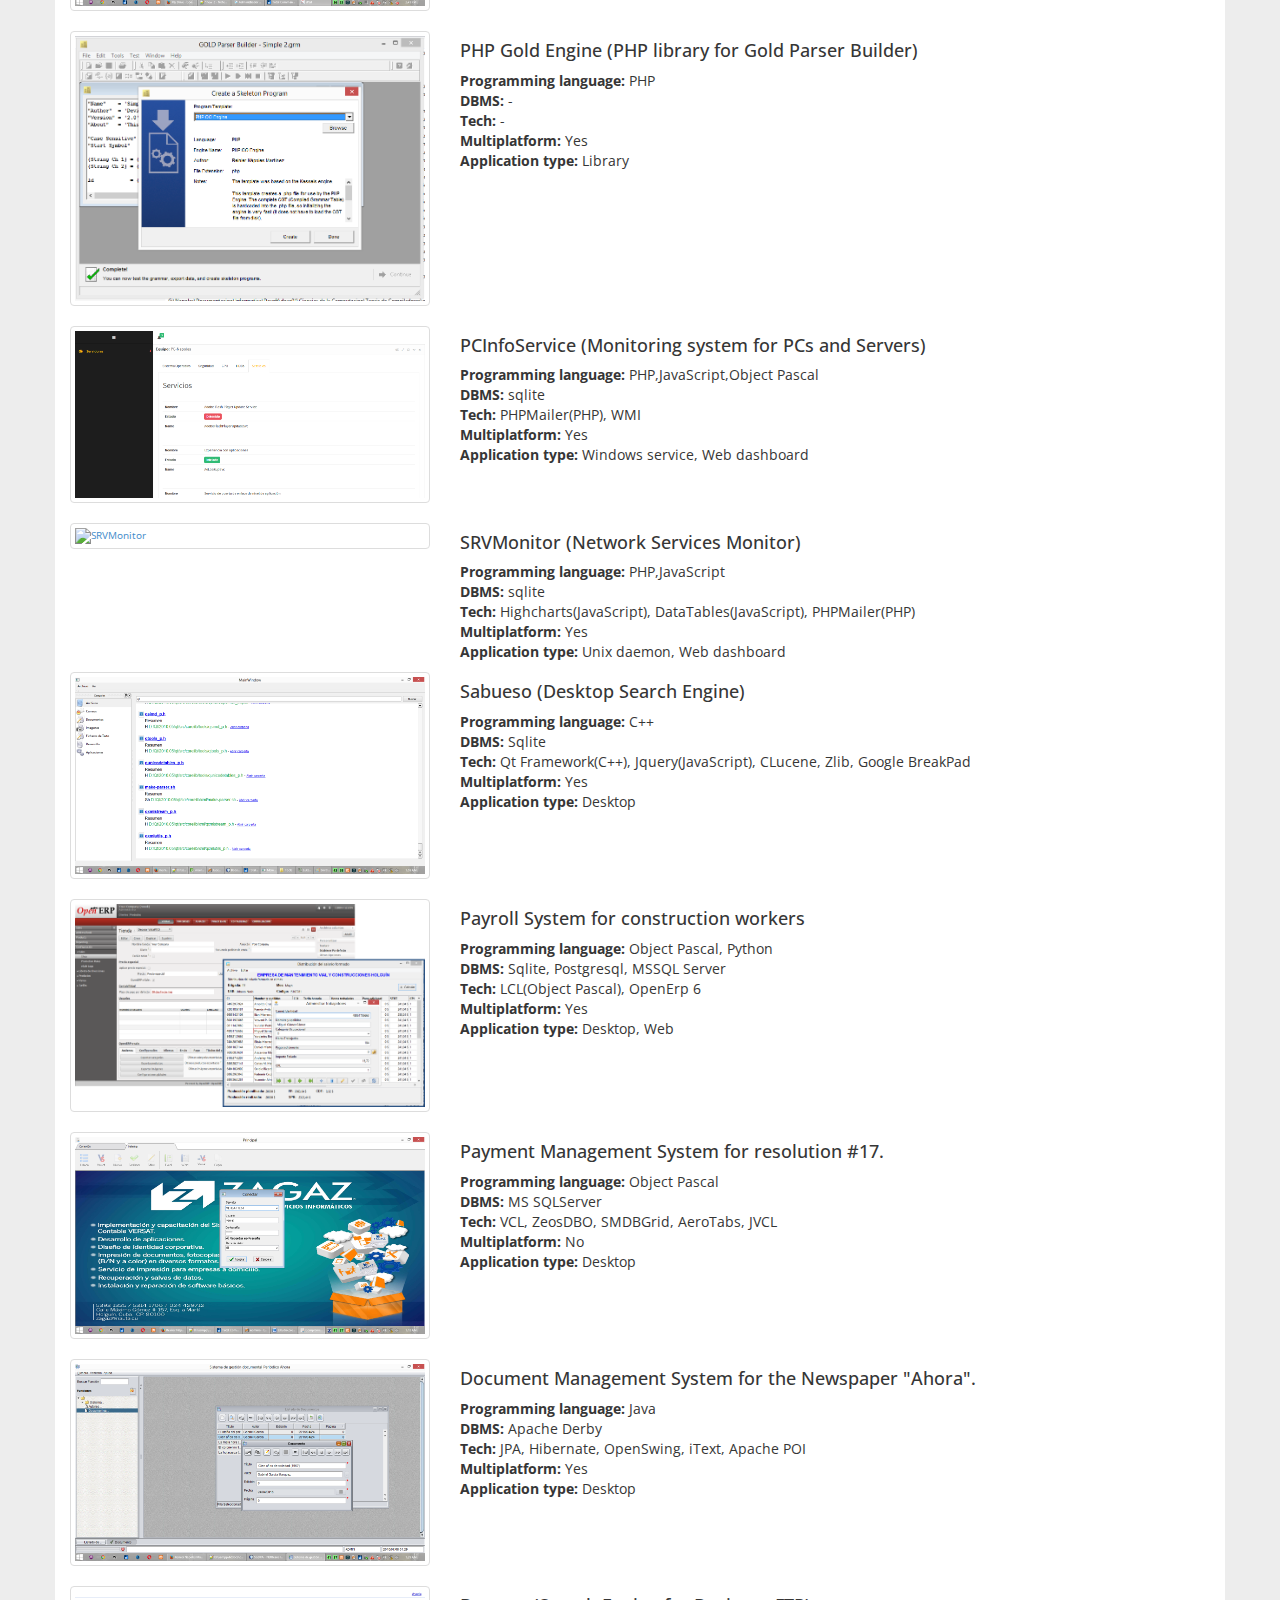
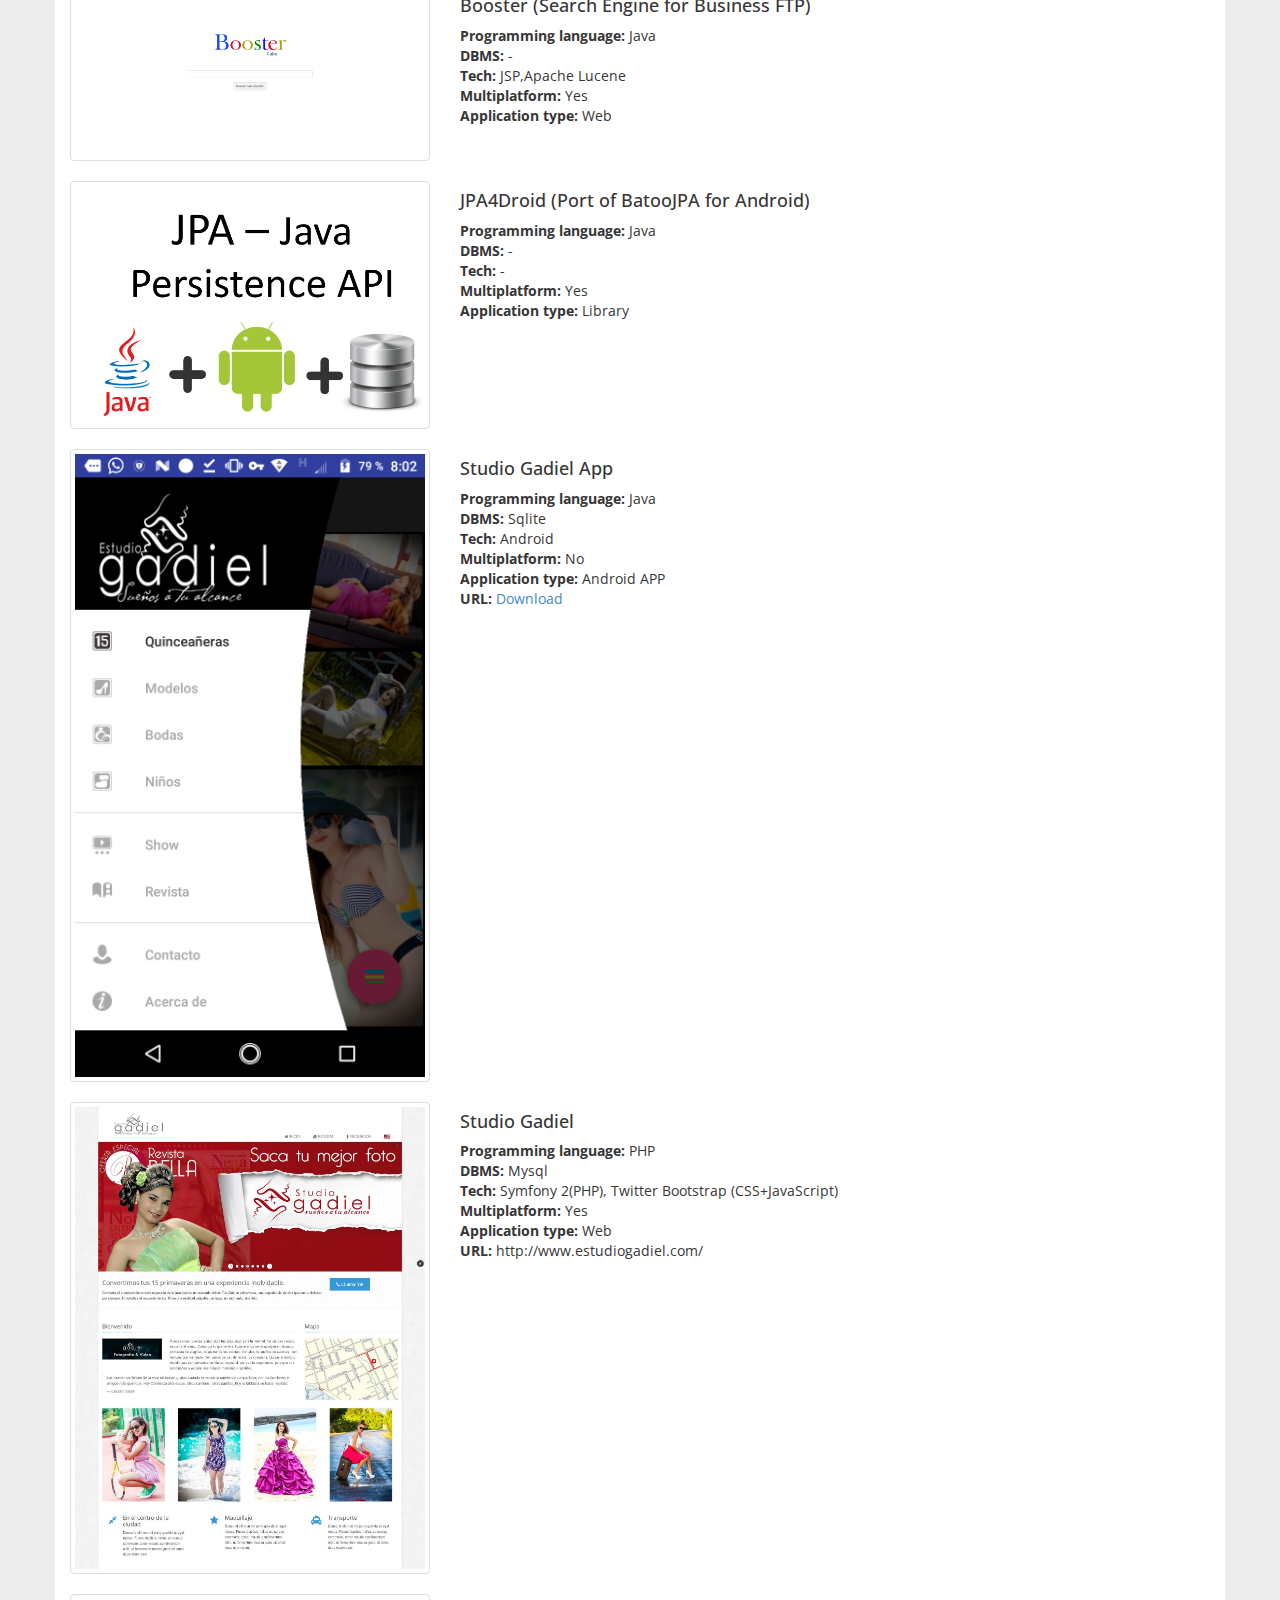
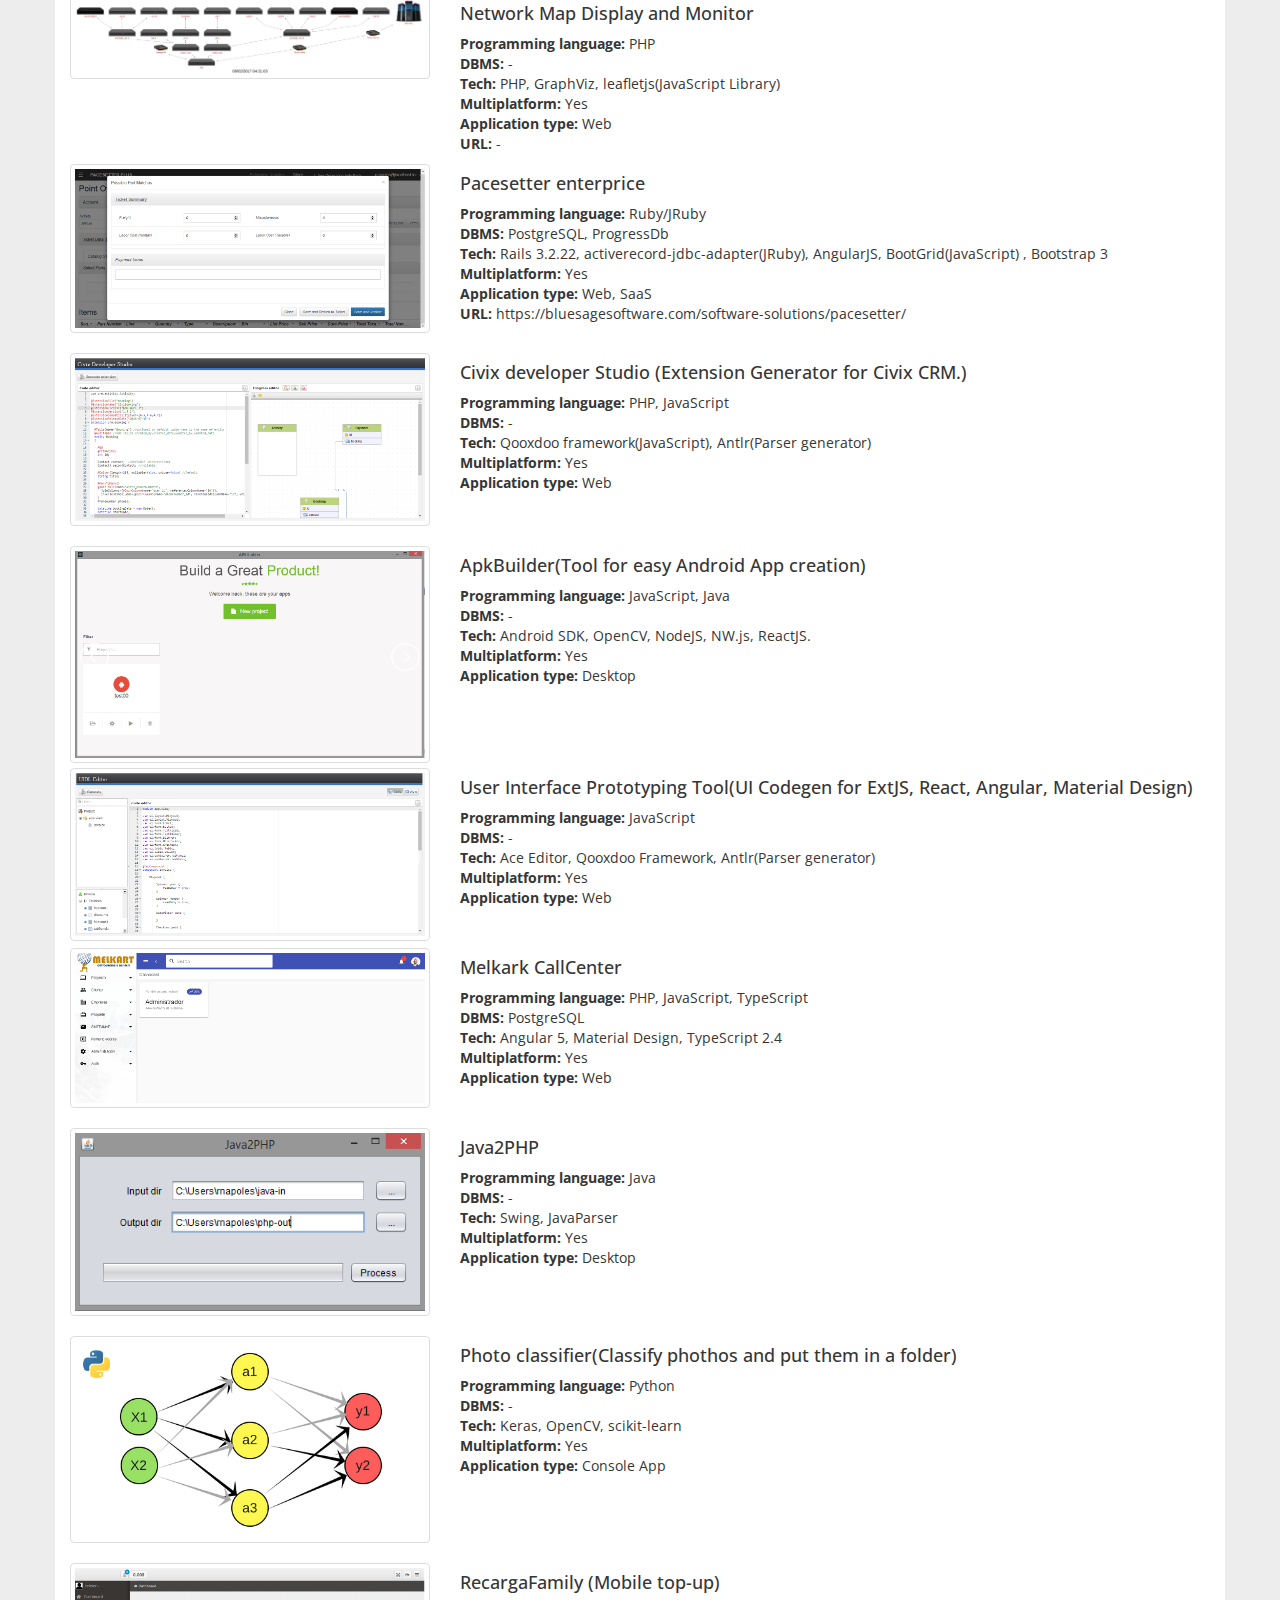
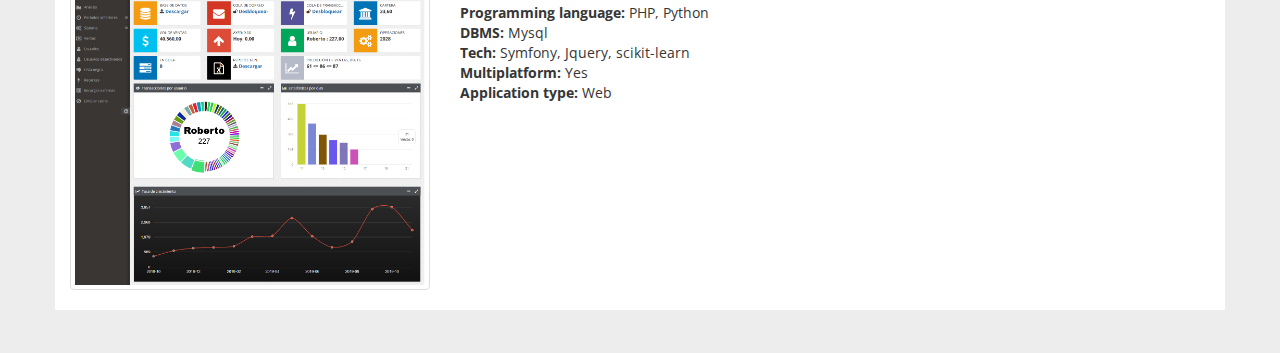
==== commit 40cc36ab: "- update" ====
--- a/resume/index.html
+++ b/resume/index.html
@@ -26,7 +26,7 @@
                 <img src="img/avatar/rnapoles.jpg" alt="avatar">
             </div>
             <div id="text-header">
-                <h1>Hi,<br> my name is <span>Reinier</span> and this is my CV.</h1>
+                <h1><span>Hi</span>,<br> my name is <span>Reinier</span> and this is my CV.</h1>
             </div>
             </div>
         </div>
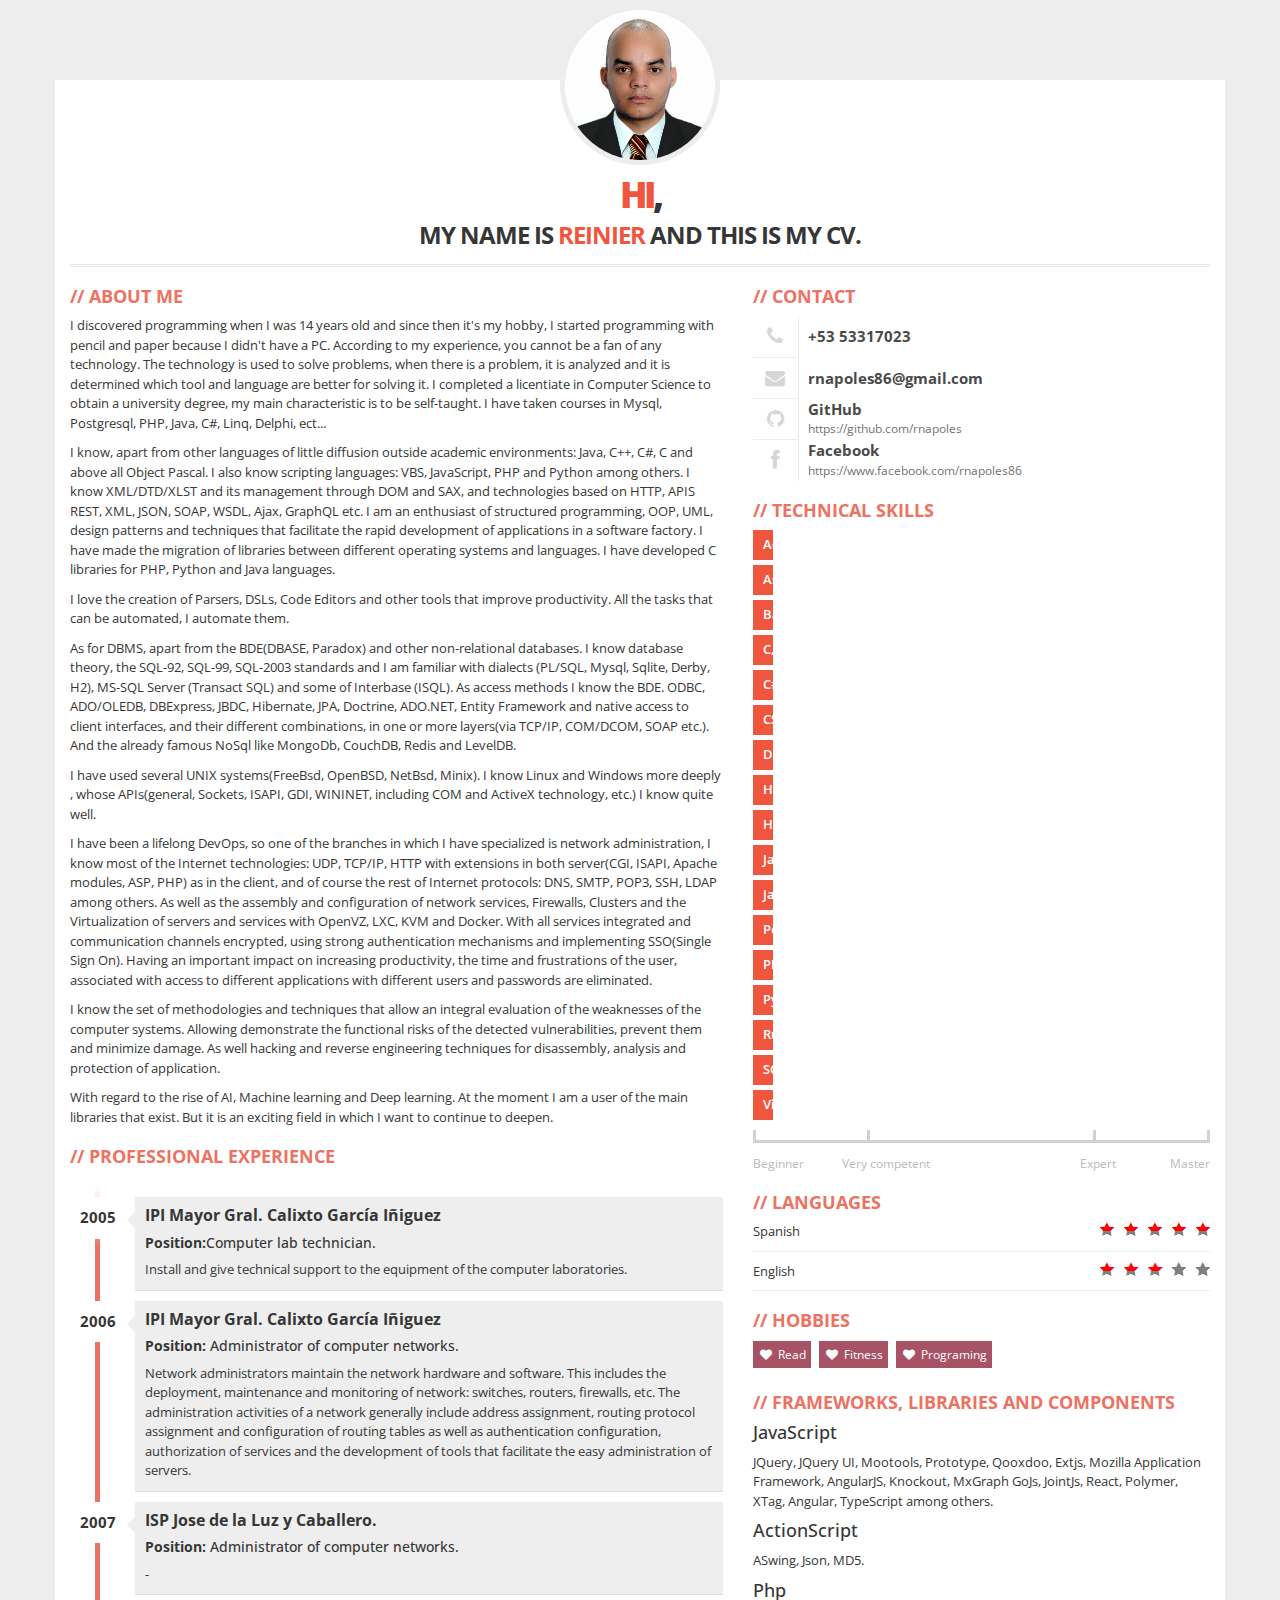
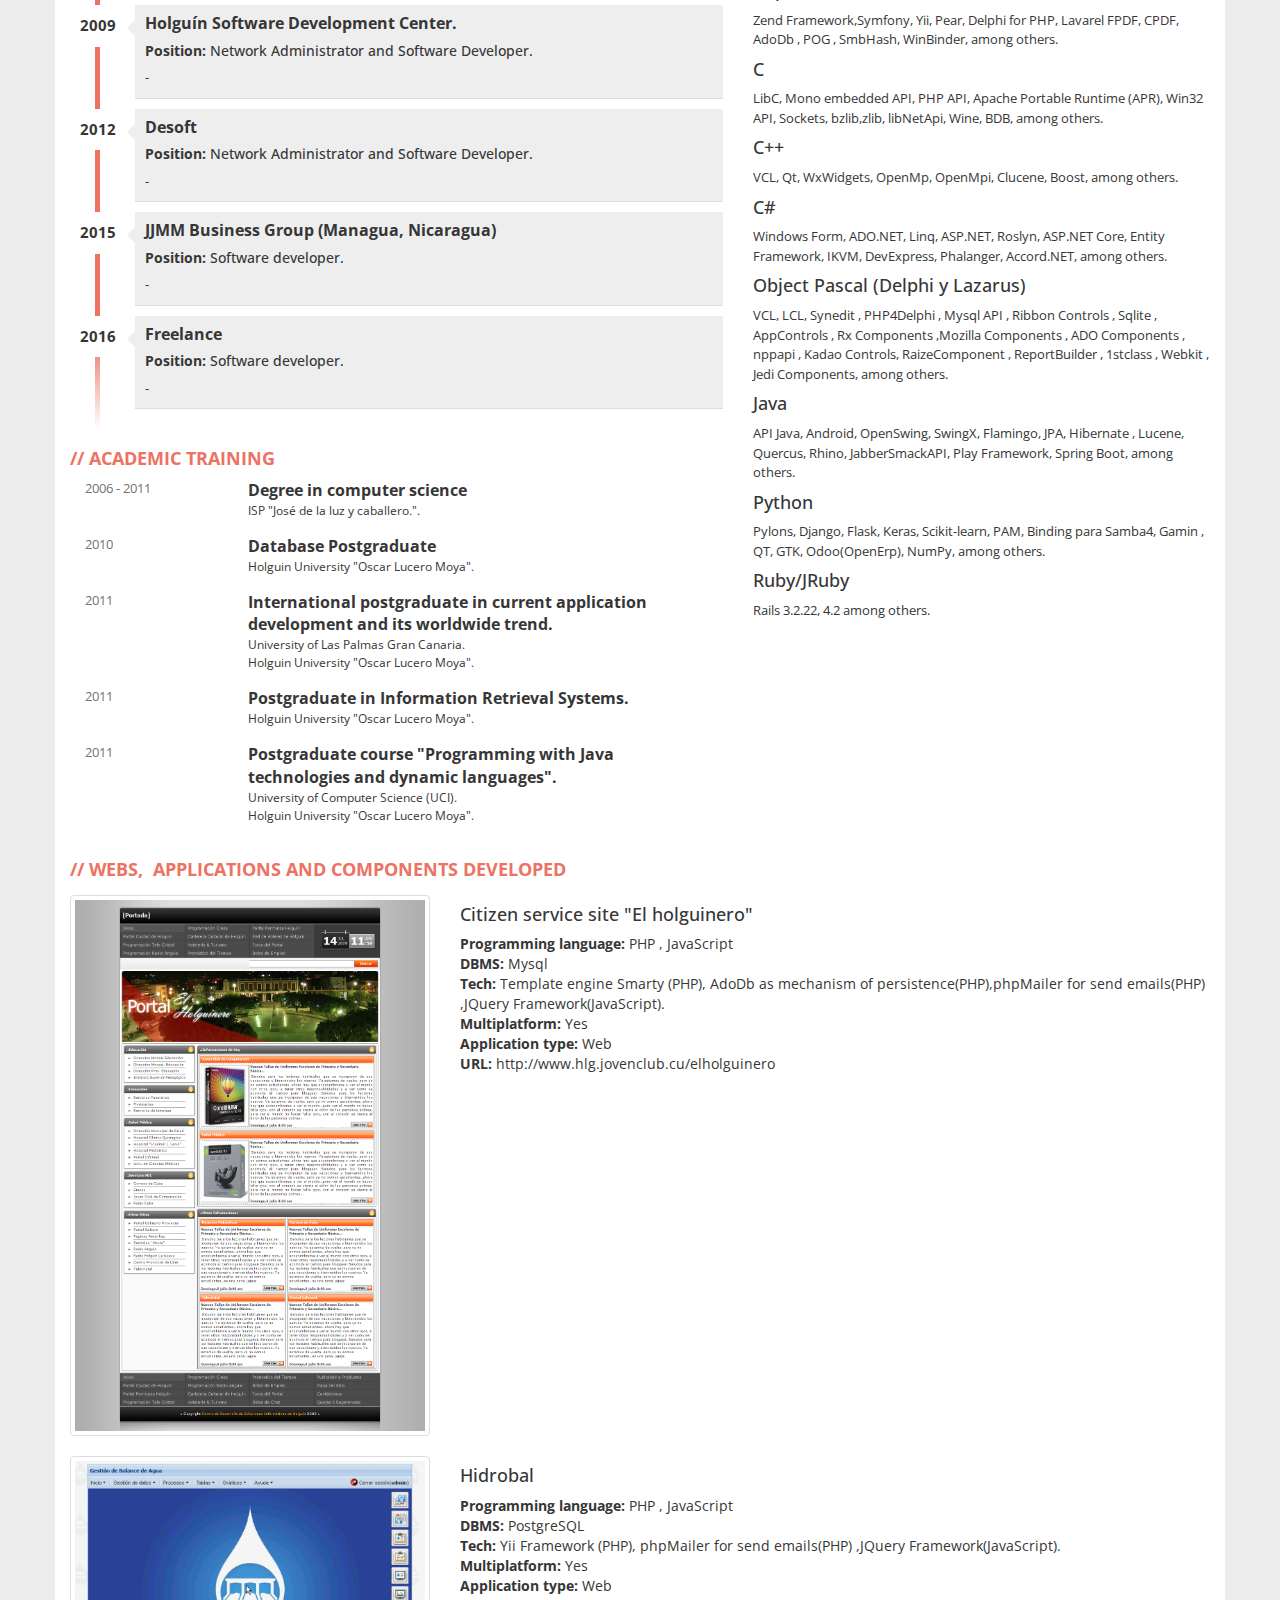
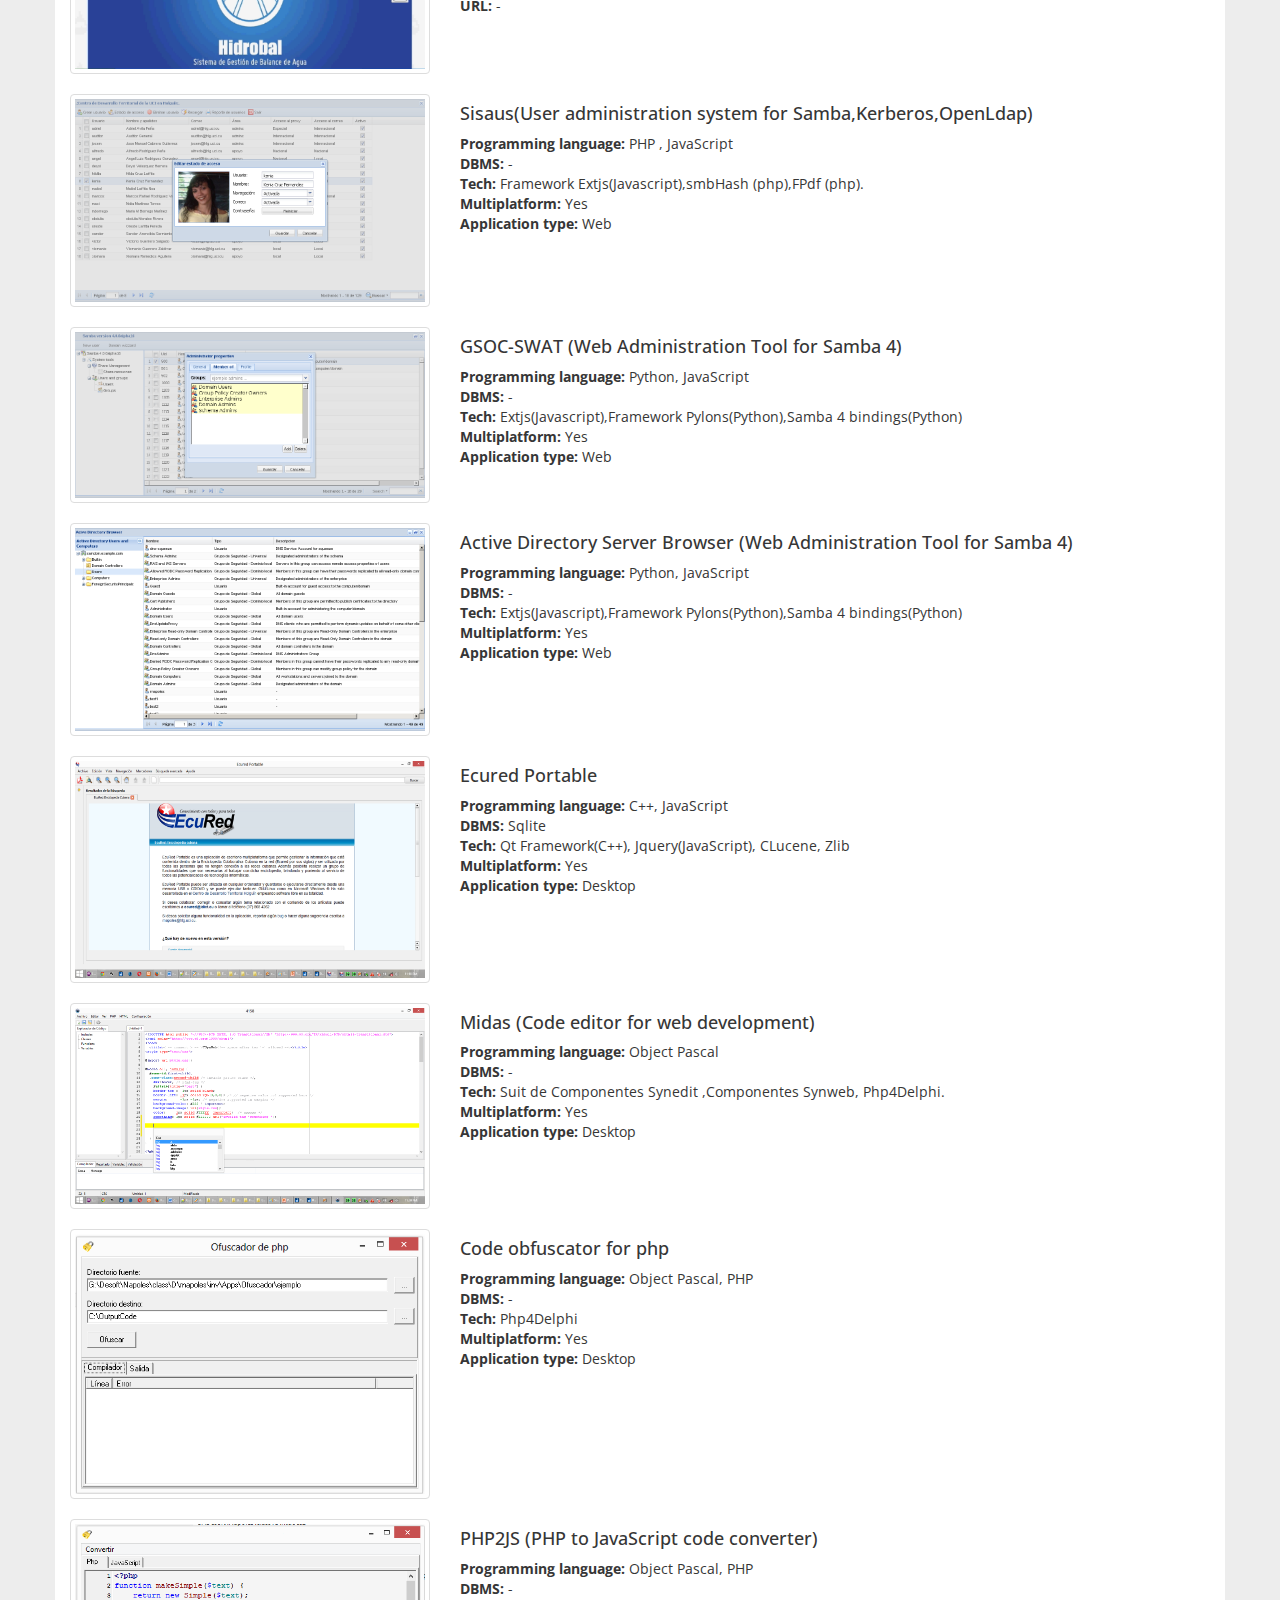
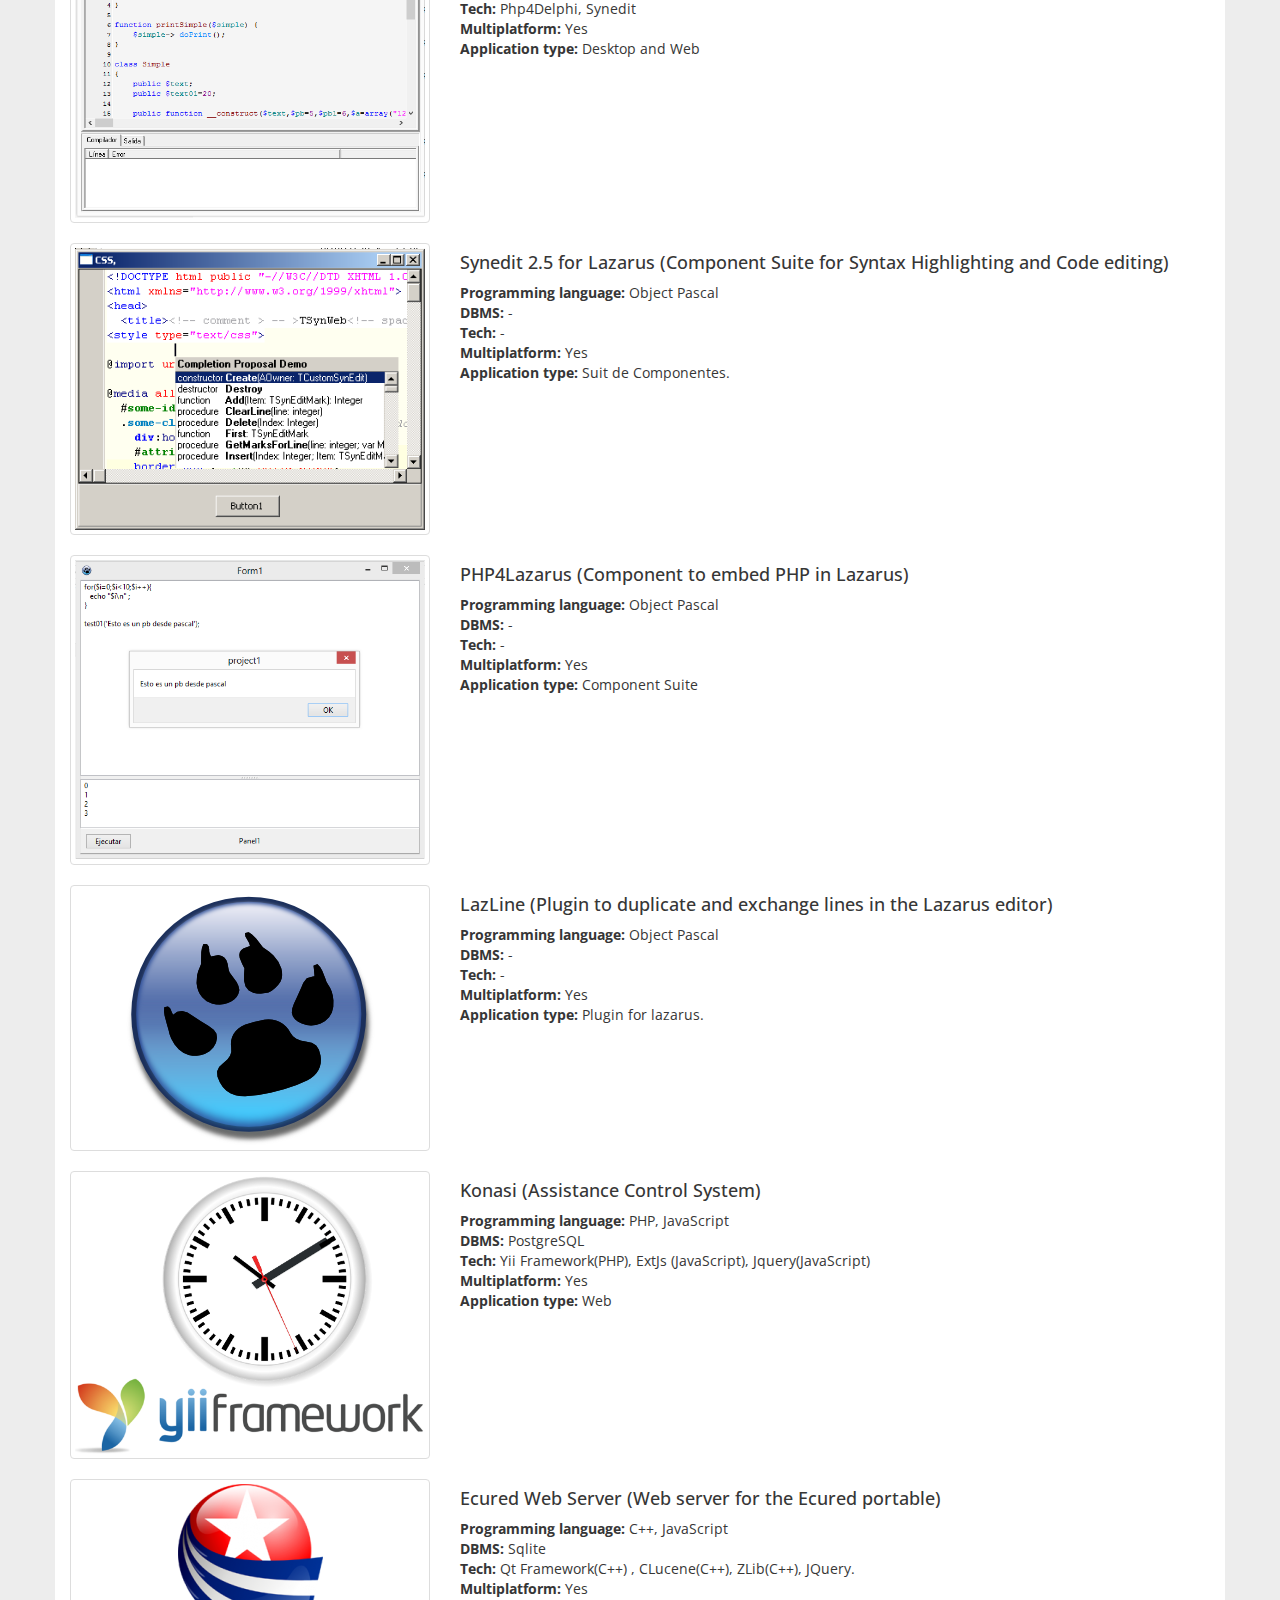
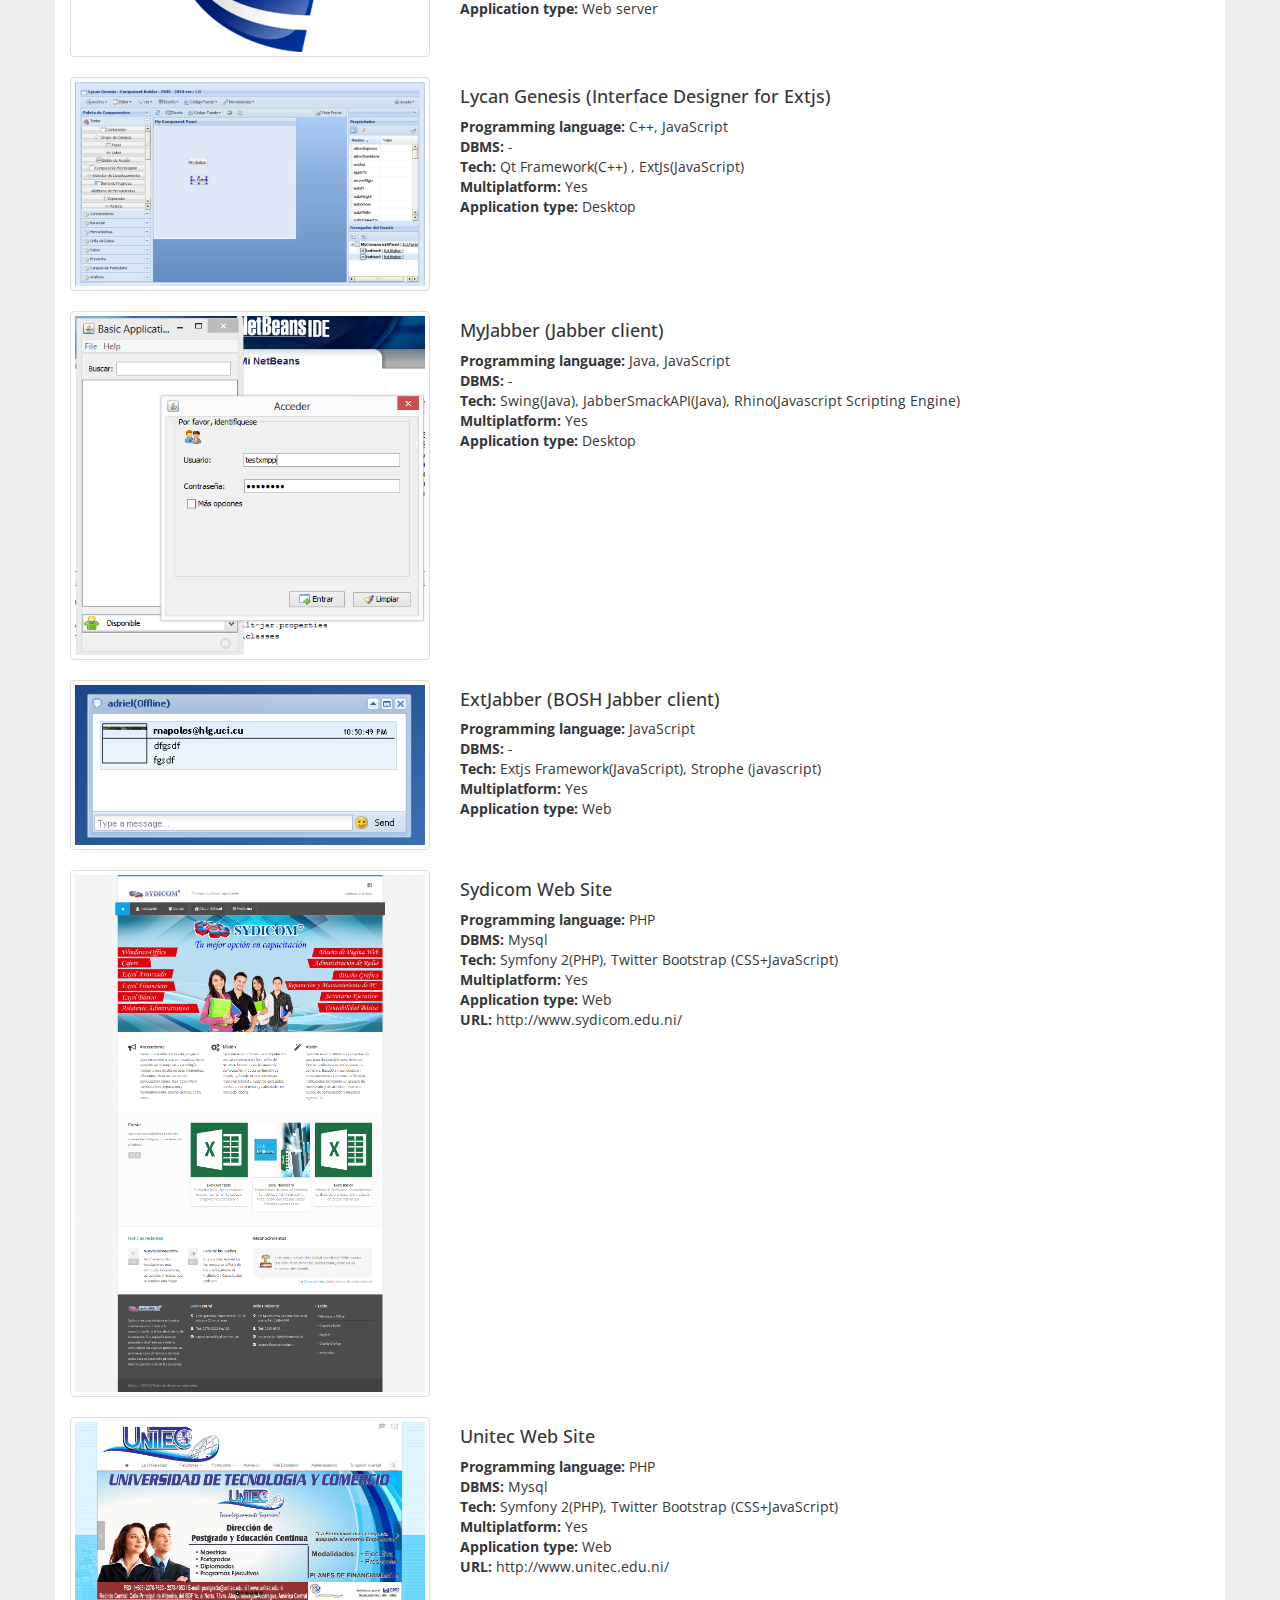
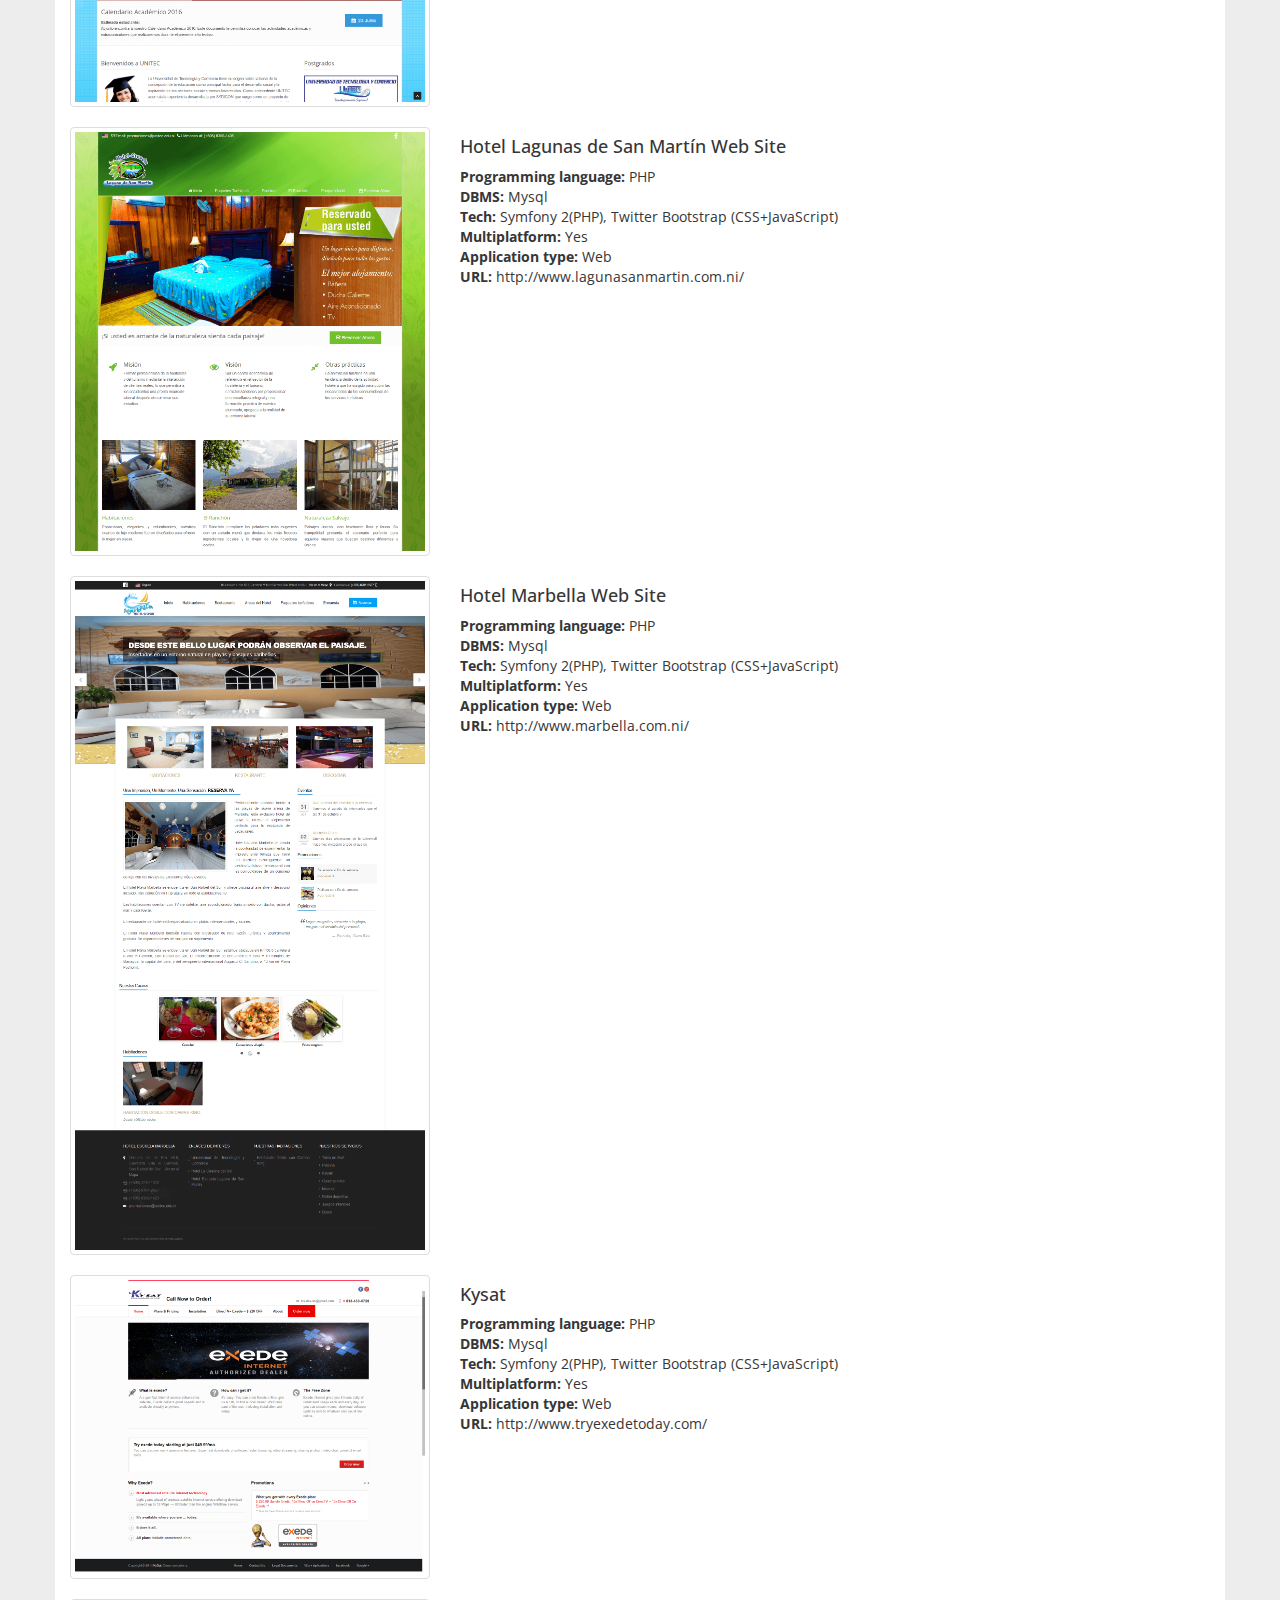
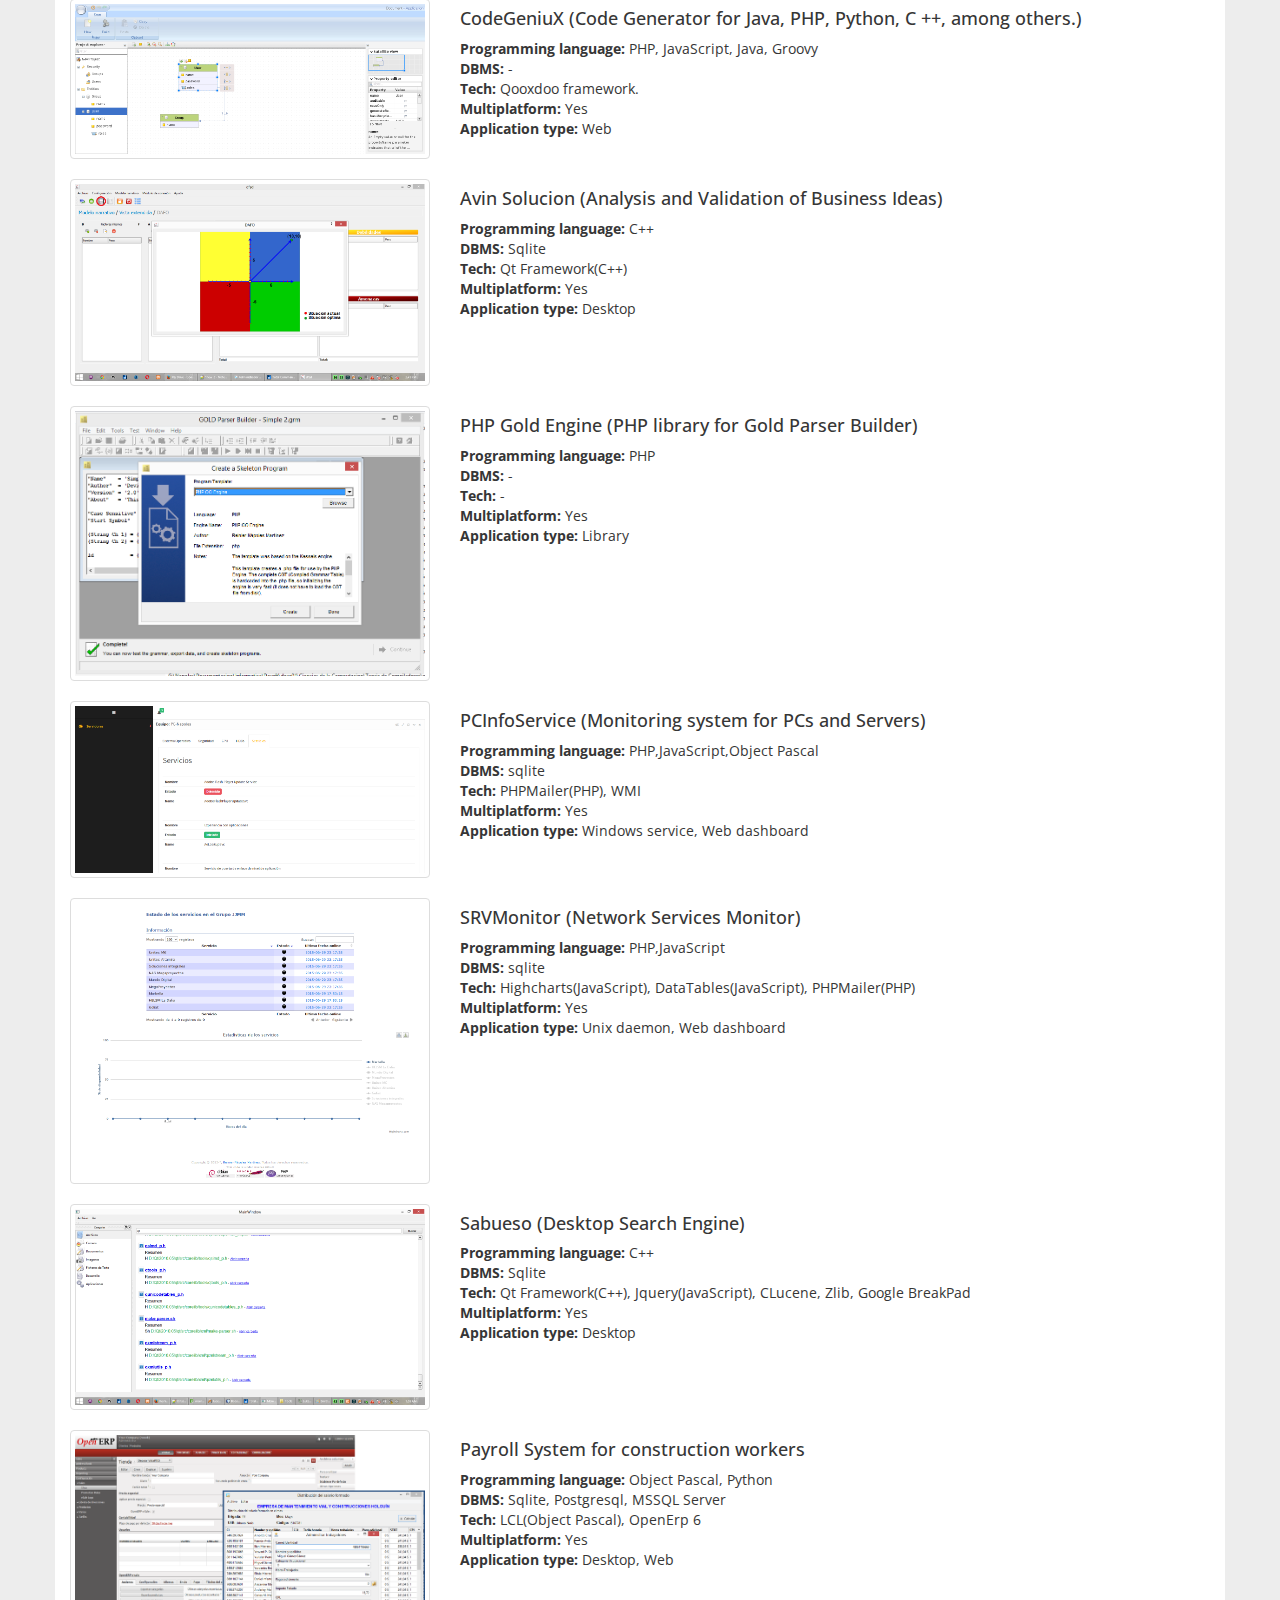
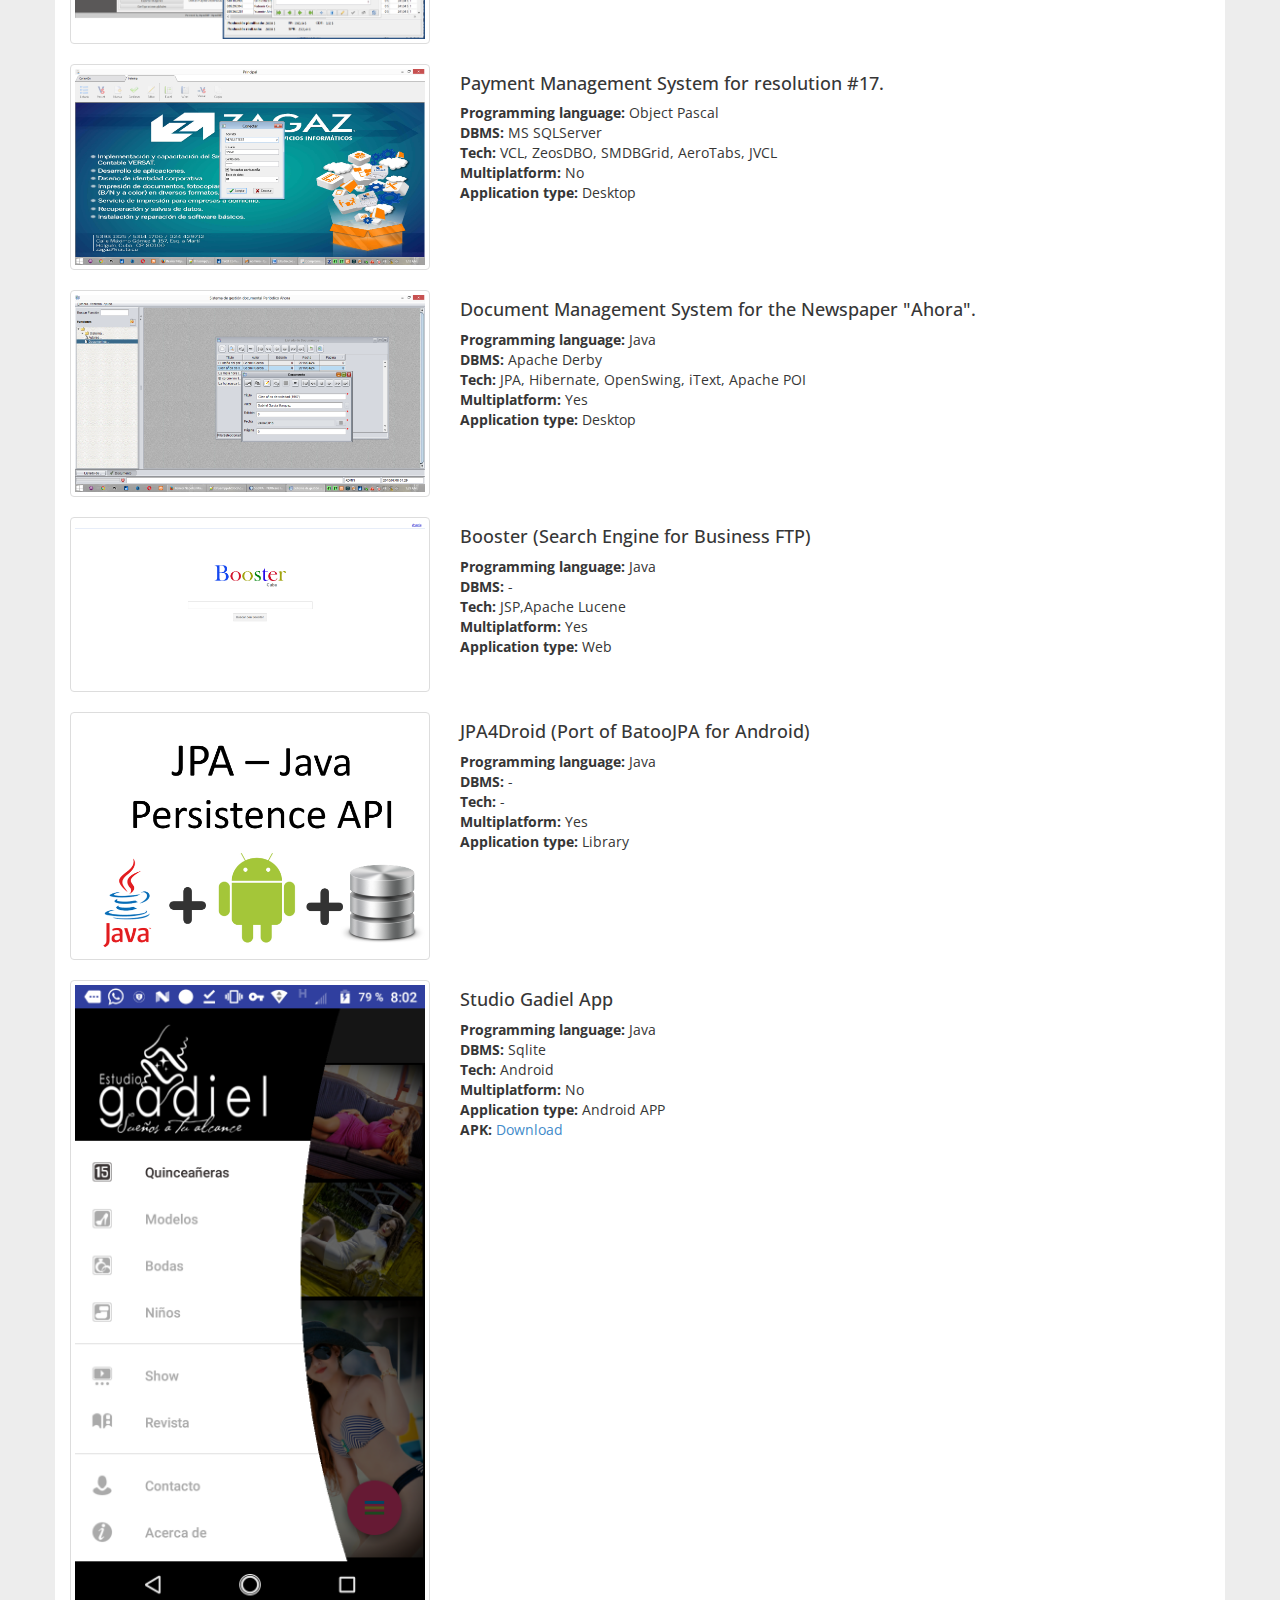
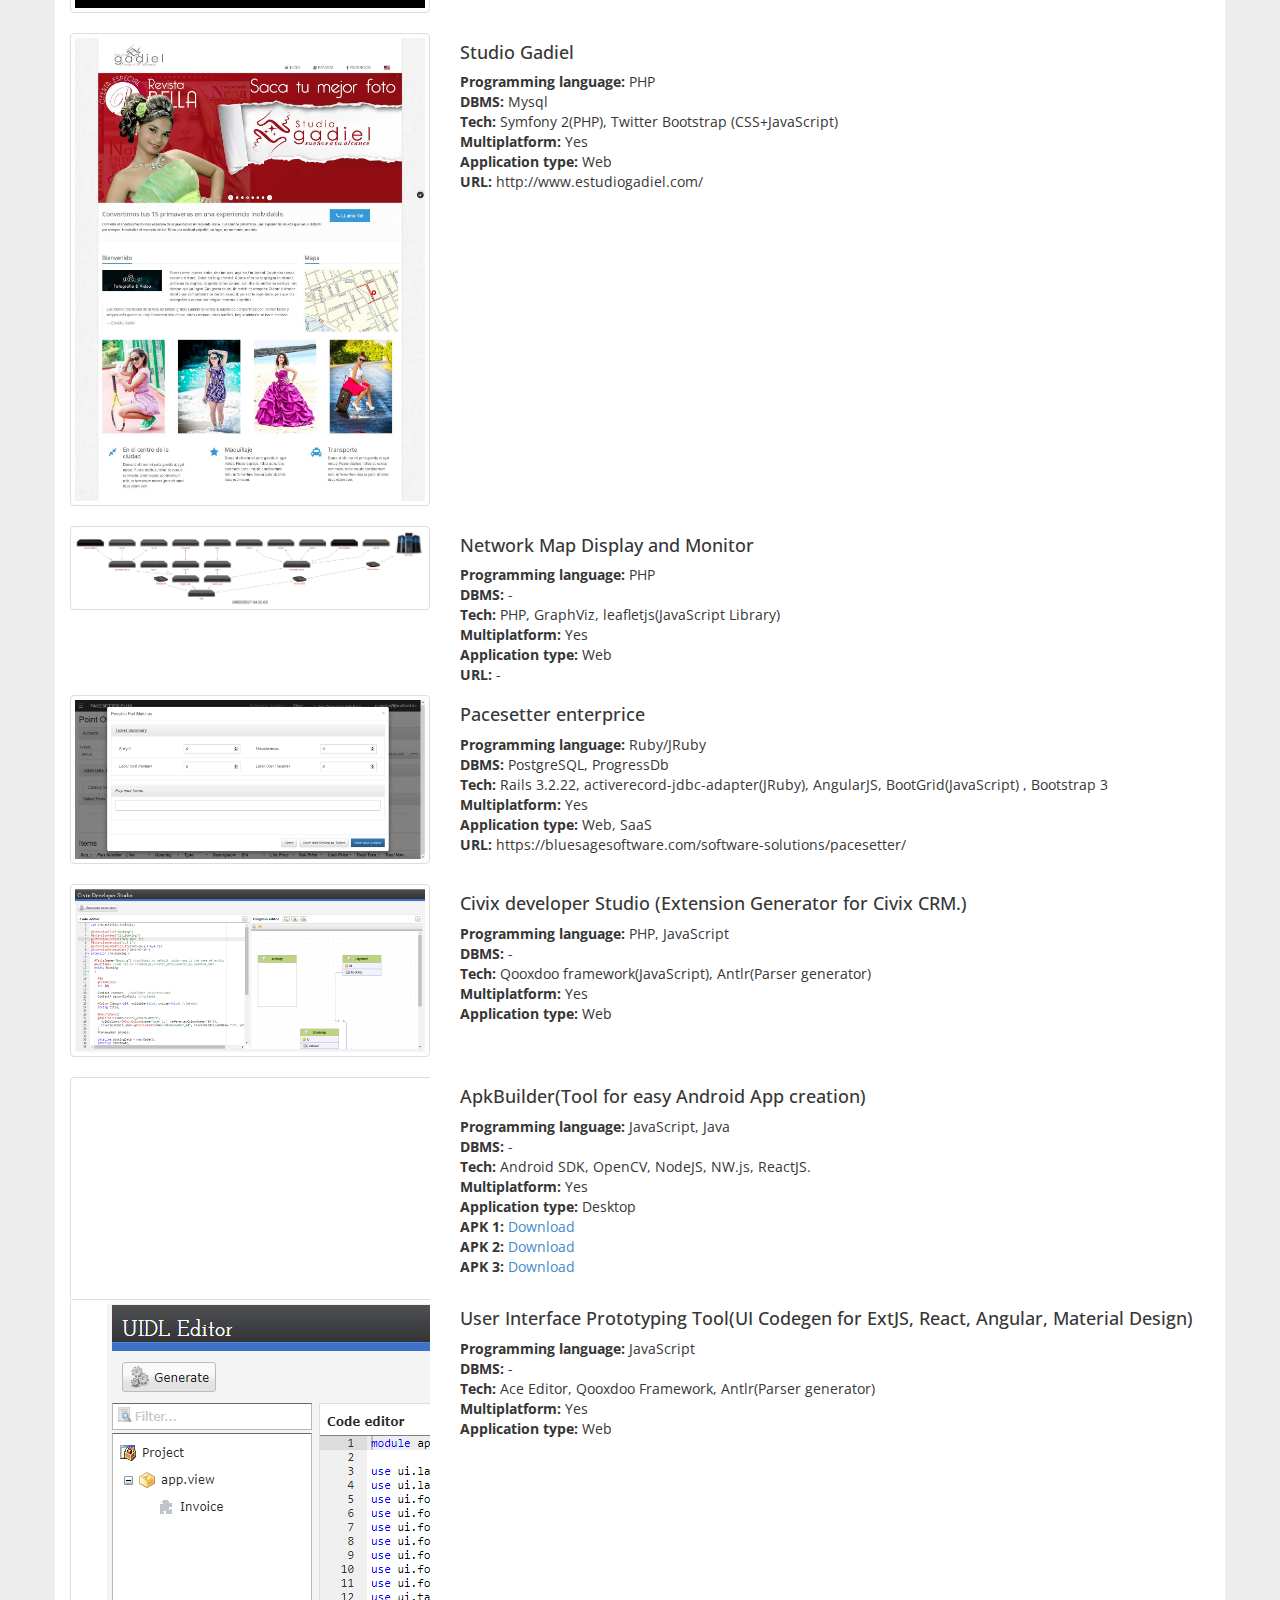
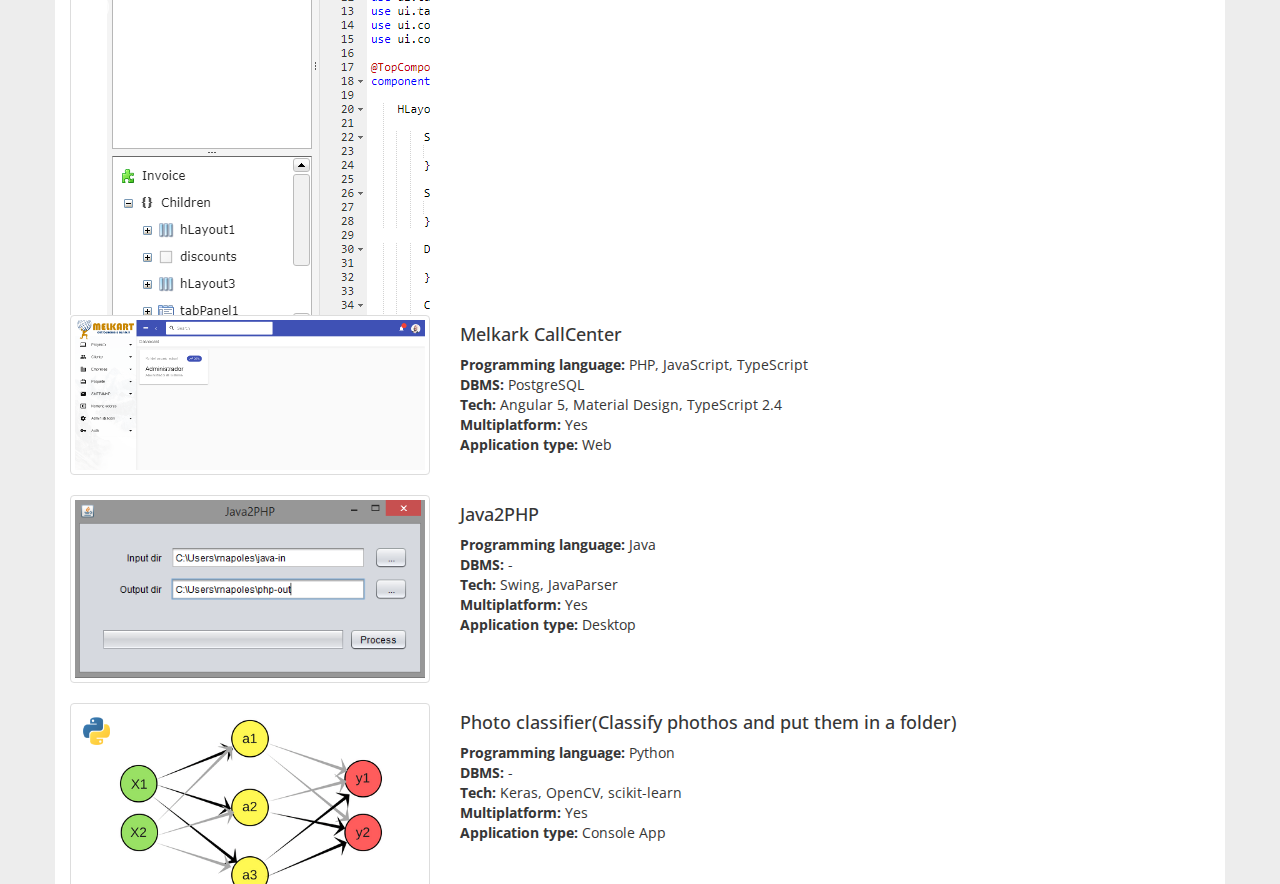
==== commit b6ac40bd: "* rename index.php to index.html" ====
--- a/resume/index.html
+++ b/resume/index.html
@@ -8,7 +8,6 @@
     <link href="css/bootstrap.min.css" rel="stylesheet">
     <link href="css/font-awesome.css" rel="stylesheet">
     <link href="css/main.css" rel="stylesheet">
-    <link rel="stylesheet" href="js/plugins/fancybox/jquery.fancybox.css">
     <link rel="stylesheet" href="js/plugins/fancybox/jquery.fancybox.css">
     <link rel="stylesheet"  href="css/lightslider.css"/>
     <!--[if lt IE 9]>
@@ -616,8 +615,8 @@
         <div class="row">
 
             <div class="col-sm-4">
-                <a class="thumbnail fancybox" rel="gallery-1" href="img/projects/Ecured.png">
-                    <img alt="Ecured Portable" src="img/projects/Ecured.png" class="media-object" data-holder-rendered="true">
+                <a class="thumbnail fancybox" rel="gallery-1" href="img/projects/ecured.png">
+                    <img alt="Ecured Portable" src="img/projects/ecured.png" class="media-object" data-holder-rendered="true">
                 </a>
             </div>
 
@@ -1070,8 +1069,8 @@
         <div class="row">
 
             <div class="col-sm-4">
-                <a class="thumbnail fancybox" rel="gallery-1" href="img/projects/lagunasanMartin.png">
-                    <img alt="Lagunas de San Martín" src="img/projects/lagunasanMartin.png" class="media-object" data-holder-rendered="true">
+                <a class="thumbnail fancybox" rel="gallery-1" href="img/projects/lagunasanmartin.png">
+                    <img alt="Lagunas de San Martín" src="img/projects/lagunasanmartin.png" class="media-object" data-holder-rendered="true">
                 </a>
             </div>
 
@@ -1305,8 +1304,8 @@
         <div class="row">
 
             <div class="col-sm-4">
-                <a class="thumbnail fancybox" rel="gallery-1" href="img/projects/SRVMonitor.png">
-                    <img alt="SRVMonitor" src="img/projects/SRVMonitor.png" class="media-object" data-holder-rendered="true">
+                <a class="thumbnail fancybox" rel="gallery-1" href="img/projects/srvmonitor.png">
+                    <img alt="SRVMonitor" src="img/projects/srvmonitor.png" class="media-object" data-holder-rendered="true">
                 </a>
             </div>
 
@@ -1559,7 +1558,7 @@
                         <b>Application type:</b> Android APP
                     </li>
                     <li>
-                        <b>URL:</b> 
+                        <b>APK:</b> 
                         <a href="apps/com.estudiogadiel.estudiogadiel-release.apk">Download</a>
                     </li>
                 </ul>
@@ -1768,6 +1767,18 @@
                     <li>
                         <b>Application type:</b> Desktop
                     </li>
+                    <li>
+                        <b>APK 1:</b> 
+                        <a href="apps/aliannis.valcarcel.hernandez.apk">Download</a>
+                    </li>
+                    <li>
+                        <b>APK 2:</b> 
+                        <a href="apps/gia.hadas.y.duendes.apk">Download</a>
+                    </li>
+                    <li>
+                        <b>APK 3:</b> 
+                        <a href="apps/naviella.salazar.delgado.apk">Download</a>
+                    </li>
                 </ul>
             </div>
 
